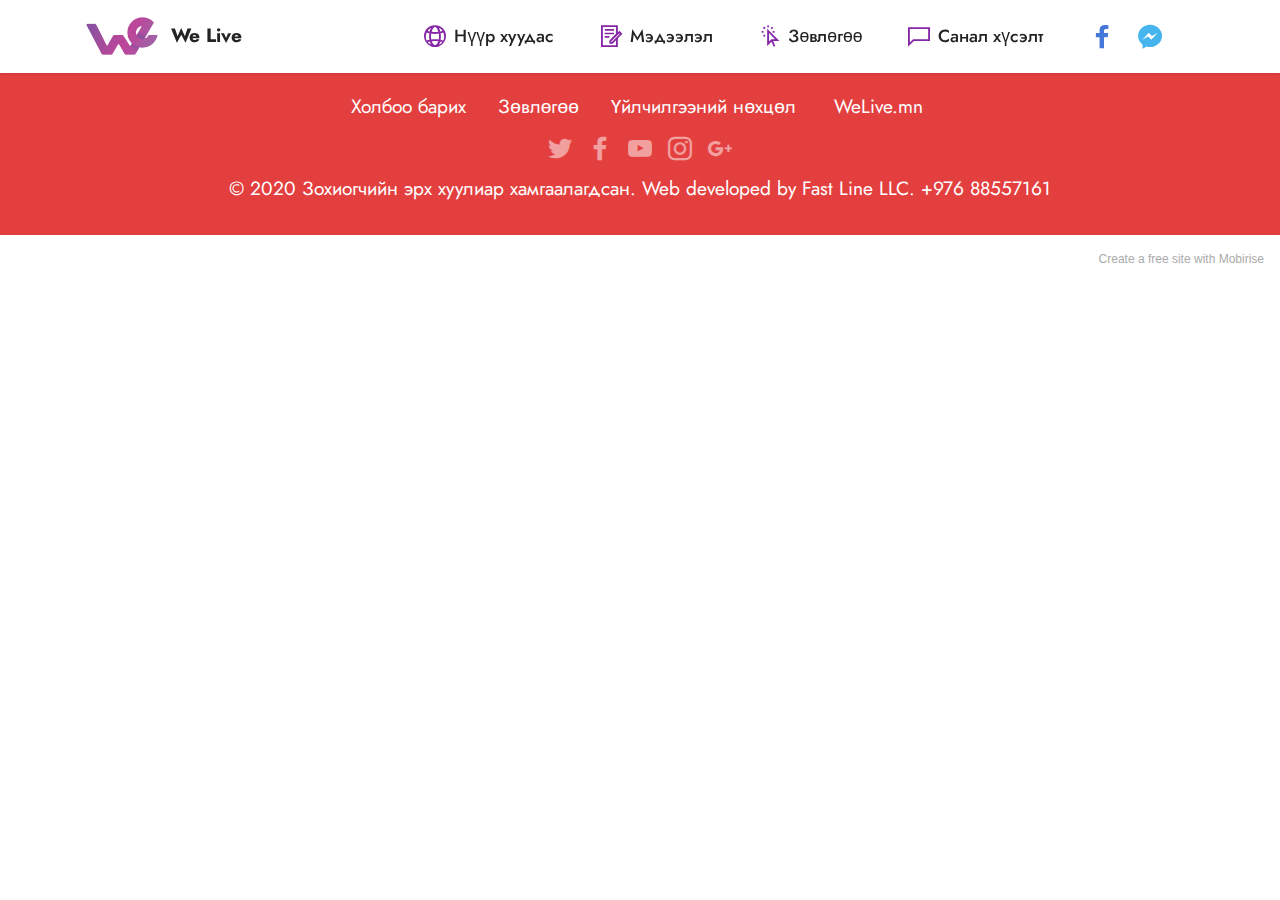
==== page1.html @ 435ddf93 "create github pages" ====
<!DOCTYPE html>
<html  >
<head>
  <!-- Site made with Mobirise Website Builder v5.1.4, https://mobirise.com -->
  <meta charset="UTF-8">
  <meta http-equiv="X-UA-Compatible" content="IE=edge">
  <meta name="generator" content="Mobirise v5.1.4, mobirise.com">
  <meta name="viewport" content="width=device-width, initial-scale=1, minimum-scale=1">
  <link rel="shortcut icon" href="assets/images/2048.logo-2.png" type="image/x-icon">
  <meta name="description" content="">
  
  
  <title>Мэдээ - WeLive.mn</title>
  <link rel="stylesheet" href="assets/web/assets/mobirise-icons2/mobirise2.css">
  <link rel="stylesheet" href="assets/tether/tether.min.css">
  <link rel="stylesheet" href="assets/bootstrap/css/bootstrap.min.css">
  <link rel="stylesheet" href="assets/bootstrap/css/bootstrap-grid.min.css">
  <link rel="stylesheet" href="assets/bootstrap/css/bootstrap-reboot.min.css">
  <link rel="stylesheet" href="assets/dropdown/css/style.css">
  <link rel="stylesheet" href="assets/socicon/css/styles.css">
  <link rel="stylesheet" href="assets/theme/css/style.css">
  <link rel="preload" as="style" href="assets/mobirise/css/mbr-additional.css"><link rel="stylesheet" href="assets/mobirise/css/mbr-additional.css" type="text/css">
  
  
  
  
</head>
<body>
  
  <section class="menu menu2 cid-sbbYH8jnHv" once="menu" id="menu2-5">
    
    <nav class="navbar navbar-dropdown navbar-fixed-top navbar-expand-lg">
        <div class="container">
            <div class="navbar-brand">
                <span class="navbar-logo">
                    <a href="http://welive.mn" target="_blank">
                        <img src="assets/images/2048.logo-2.png" alt="SUNRISE" style="height: 4.5rem;">
                    </a>
                </span>
                <span class="navbar-caption-wrap"><a class="navbar-caption text-black text-primary display-7" href="http://welive.mn">We Live</a></span>
            </div>
            <button class="navbar-toggler" type="button" data-toggle="collapse" data-target="#navbarSupportedContent" aria-controls="navbarNavAltMarkup" aria-expanded="false" aria-label="Toggle navigation">
                <div class="hamburger">
                    <span></span>
                    <span></span>
                    <span></span>
                    <span></span>
                </div>
            </button>
            <div class="collapse navbar-collapse" id="navbarSupportedContent">
                <ul class="navbar-nav nav-dropdown nav-right" data-app-modern-menu="true"><li class="nav-item"><a class="nav-link link text-black text-primary display-4" href="http://welive.mn"><span class="mobi-mbri mobi-mbri-globe-2 mbr-iconfont mbr-iconfont-btn" style="color: rgb(134, 39, 167);"></span>Нүүр хуудас</a></li><li class="nav-item"><a class="nav-link link text-black text-primary display-4" href="http://welive.mn/newsfeed"><span class="mobi-mbri mobi-mbri-contact-form mbr-iconfont mbr-iconfont-btn" style="color: rgb(134, 39, 167);"></span>Мэдээлэл</a></li><li class="nav-item"><a class="nav-link link text-black text-primary display-4" href="http://welive.mn"><span class="mobi-mbri mobi-mbri-cursor-click mbr-iconfont mbr-iconfont-btn" style="color: rgb(134, 39, 167);"></span>Зөвлөгөө</a></li>
                    
                    <li class="nav-item"><a class="nav-link link text-black text-primary display-4" href="http://welive.mn"><span class="mobi-mbri mobi-mbri-chat mbr-iconfont mbr-iconfont-btn" style="color: rgb(134, 39, 167);"></span>Санал хүсэлт</a>
                    </li></ul>
                <div class="icons-menu">
                    <a class="iconfont-wrapper" href="http://facebook.com" target="_blank">
                        <span class="p-2 mbr-iconfont socicon-facebook socicon"></span>
                    </a>
                    <a class="iconfont-wrapper" href="http://messenger.com" target="_blank">
                        <span class="p-2 mbr-iconfont socicon-messenger socicon" style="color: rgb(71, 181, 237); fill: rgb(71, 181, 237);"></span>
                    </a>
                    
                    
                </div>
                
            </div>
        </div>
    </nav>
</section>

<section class="footer3 cid-sbc1uUMkfY" once="footers" id="footer3-6">

    

    

    <div class="container">
        <div class="media-container-row align-center mbr-white">
            <div class="row row-links">
                <ul class="foot-menu">
                    
                    
                    
                    
                    
                <li class="foot-menu-item mbr-fonts-style display-7">Холбоо барих</li><li class="foot-menu-item mbr-fonts-style display-7">Зөвлөгөө</li><li class="foot-menu-item mbr-fonts-style display-7">Үйлчилгээний нөхцөл&nbsp;</li><li class="foot-menu-item mbr-fonts-style display-7">WeLive.mn&nbsp;</li></ul>
            </div>
            <div class="row social-row">
                <div class="social-list align-right pb-2">
                    
                    
                    
                    
                    
                    
                <div class="soc-item">
                        <a href="https://twitter.com/mobirise" target="_blank">
                            <span class="socicon-twitter socicon mbr-iconfont mbr-iconfont-social"></span>
                        </a>
                    </div><div class="soc-item">
                        <a href="https://www.facebook.com/pages/Mobirise/1616226671953247" target="_blank">
                            <span class="socicon-facebook socicon mbr-iconfont mbr-iconfont-social"></span>
                        </a>
                    </div><div class="soc-item">
                        <a href="https://www.youtube.com/c/mobirise" target="_blank">
                            <span class="socicon-youtube socicon mbr-iconfont mbr-iconfont-social"></span>
                        </a>
                    </div><div class="soc-item">
                        <a href="https://instagram.com/mobirise" target="_blank">
                            <span class="socicon-instagram socicon mbr-iconfont mbr-iconfont-social"></span>
                        </a>
                    </div><div class="soc-item">
                        <a href="https://plus.google.com/u/0/+Mobirise" target="_blank">
                            <span class="socicon-googleplus socicon mbr-iconfont mbr-iconfont-social"></span>
                        </a>
                    </div></div>
            </div>
            <div class="row row-copirayt">
                <p class="mbr-text mb-0 mbr-fonts-style mbr-white align-center display-7">
                    © 2020 Зохиогчийн эрх хуулиар хамгаалагдсан. Web developed by Fast Line LLC. +976 88557161</p>
            </div>
        </div>
    </div>
</section><section style="background-color: #fff; font-family: -apple-system, BlinkMacSystemFont, 'Segoe UI', 'Roboto', 'Helvetica Neue', Arial, sans-serif; color:#aaa; font-size:12px; padding: 0; align-items: center; display: flex;"><a href="https://mobirise.site/s" style="flex: 1 1; height: 3rem; padding-left: 1rem;"></a><p style="flex: 0 0 auto; margin:0; padding-right:1rem;">Create a free <a href="https://mobirise.site/y" style="color:#aaa;">site</a> with Mobirise</p></section><script src="assets/web/assets/jquery/jquery.min.js"></script>  <script src="assets/popper/popper.min.js"></script>  <script src="assets/tether/tether.min.js"></script>  <script src="assets/bootstrap/js/bootstrap.min.js"></script>  <script src="assets/smoothscroll/smooth-scroll.js"></script>  <script src="assets/dropdown/js/nav-dropdown.js"></script>  <script src="assets/dropdown/js/navbar-dropdown.js"></script>  <script src="assets/touchswipe/jquery.touch-swipe.min.js"></script>  <script src="assets/theme/js/script.js"></script>  
  
  
</body>
</html>
---- assets/web/assets/mobirise-icons2/mobirise2.css ----
@font-face {
  font-family: 'Moririse2';
  font-display: swap;
  src:  url('mobirise2.eot?f2bix4');
  src:  url('mobirise2.eot?f2bix4#iefix') format('embedded-opentype'),
    url('mobirise2.ttf?f2bix4') format('truetype'),
    url('mobirise2.woff?f2bix4') format('woff'),
    url('mobirise2.svg?f2bix4#mobirise2') format('svg');
  font-weight: normal;
  font-style: normal;
}

[class^="mobi-"], [class*=" mobi-"] {
  /* use !important to prevent issues with browser extensions that change fonts */
  font-family: 'Moririse2' !important;
  speak: none;
  font-style: normal;
  font-weight: normal;
  font-variant: normal;
  text-transform: none;
  line-height: 1;

  /* Better Font Rendering =========== */
  -webkit-font-smoothing: antialiased;
  -moz-osx-font-smoothing: grayscale;
}

.mobi-mbri-add-submenu:before {
  content: "\e900";
}
.mobi-mbri-alert:before {
  content: "\e901";
}
.mobi-mbri-align-center:before {
  content: "\e902";
}
.mobi-mbri-align-justify:before {
  content: "\e903";
}
.mobi-mbri-align-left:before {
  content: "\e904";
}
.mobi-mbri-align-right:before {
  content: "\e905";
}
.mobi-mbri-android:before {
  content: "\e906";
}
.mobi-mbri-apple:before {
  content: "\e907";
}
.mobi-mbri-arrow-down:before {
  content: "\e908";
}
.mobi-mbri-arrow-next:before {
  content: "\e909";
}
.mobi-mbri-arrow-prev:before {
  content: "\e90a";
}
.mobi-mbri-arrow-up:before {
  content: "\e90b";
}
.mobi-mbri-bold:before {
  content: "\e90c";
}
.mobi-mbri-bookmark:before {
  content: "\e90d";
}
.mobi-mbri-bootstrap:before {
  content: "\e90e";
}
.mobi-mbri-briefcase:before {
  content: "\e90f";
}
.mobi-mbri-browse:before {
  content: "\e910";
}
.mobi-mbri-bulleted-list:before {
  content: "\e911";
}
.mobi-mbri-calendar:before {
  content: "\e912";
}
.mobi-mbri-camera:before {
  content: "\e913";
}
.mobi-mbri-cart-add:before {
  content: "\e914";
}
.mobi-mbri-cart-full:before {
  content: "\e915";
}
.mobi-mbri-cash:before {
  content: "\e916";
}
.mobi-mbri-change-style:before {
  content: "\e917";
}
.mobi-mbri-chat:before {
  content: "\e918";
}
.mobi-mbri-clock:before {
  content: "\e919";
}
.mobi-mbri-close:before {
  content: "\e91a";
}
.mobi-mbri-cloud:before {
  content: "\e91b";
}
.mobi-mbri-code:before {
  content: "\e91c";
}
.mobi-mbri-contact-form:before {
  content: "\e91d";
}
.mobi-mbri-credit-card:before {
  content: "\e91e";
}
.mobi-mbri-cursor-click:before {
  content: "\e91f";
}
.mobi-mbri-cust-feedback:before {
  content: "\e920";
}
.mobi-mbri-database:before {
  content: "\e921";
}
.mobi-mbri-delivery:before {
  content: "\e922";
}
.mobi-mbri-desktop:before {
  content: "\e923";
}
.mobi-mbri-devices:before {
  content: "\e924";
}
.mobi-mbri-down:before {
  content: "\e925";
}
.mobi-mbri-download-2:before {
  content: "\e926";
}
.mobi-mbri-download:before {
  content: "\e927";
}
.mobi-mbri-drag-n-drop-2:before {
  content: "\e928";
}
.mobi-mbri-drag-n-drop:before {
  content: "\e929";
}
.mobi-mbri-edit-2:before {
  content: "\e92a";
}
.mobi-mbri-edit:before {
  content: "\e92b";
}
.mobi-mbri-error:before {
  content: "\e92c";
}
.mobi-mbri-extension:before {
  content: "\e92d";
}
.mobi-mbri-features:before {
  content: "\e92e";
}
.mobi-mbri-file:before {
  content: "\e92f";
}
.mobi-mbri-flag:before {
  content: "\e930";
}
.mobi-mbri-folder:before {
  content: "\e931";
}
.mobi-mbri-gift:before {
  content: "\e932";
}
.mobi-mbri-github:before {
  content: "\e933";
}
.mobi-mbri-globe-2:before {
  content: "\e934";
}
.mobi-mbri-globe:before {
  content: "\e935";
}
.mobi-mbri-growing-chart:before {
  content: "\e936";
}
.mobi-mbri-hearth:before {
  content: "\e937";
}
.mobi-mbri-help:before {
  content: "\e938";
}
.mobi-mbri-home:before {
  content: "\e939";
}
.mobi-mbri-hot-cup:before {
  content: "\e93a";
}
.mobi-mbri-idea:before {
  content: "\e93b";
}
.mobi-mbri-image-gallery:before {
  content: "\e93c";
}
.mobi-mbri-image-slider:before {
  content: "\e93d";
}
.mobi-mbri-info:before {
  content: "\e93e";
}
.mobi-mbri-italic:before {
  content: "\e93f";
}
.mobi-mbri-key:before {
  content: "\e940";
}
.mobi-mbri-laptop:before {
  content: "\e941";
}
.mobi-mbri-layers:before {
  content: "\e942";
}
.mobi-mbri-left-right:before {
  content: "\e943";
}
.mobi-mbri-left:before {
  content: "\e944";
}
.mobi-mbri-letter:before {
  content: "\e945";
}
.mobi-mbri-like:before {
  content: "\e946";
}
.mobi-mbri-link:before {
  content: "\e947";
}
.mobi-mbri-lock:before {
  content: "\e948";
}
.mobi-mbri-login:before {
  content: "\e949";
}
.mobi-mbri-logout:before {
  content: "\e94a";
}
.mobi-mbri-magic-stick:before {
  content: "\e94b";
}
.mobi-mbri-map-pin:before {
  content: "\e94c";
}
.mobi-mbri-menu:before {
  content: "\e94d";
}
.mobi-mbri-mobile-2:before {
  content: "\e94e";
}
.mobi-mbri-mobile-horizontal:before {
  content: "\e94f";
}
.mobi-mbri-mobile:before {
  content: "\e950";
}
.mobi-mbri-mobirise:before {
  content: "\e951";
}
.mobi-mbri-more-horizontal:before {
  content: "\e952";
}
.mobi-mbri-more-vertical:before {
  content: "\e953";
}
.mobi-mbri-music:before {
  content: "\e954";
}
.mobi-mbri-new-file:before {
  content: "\e955";
}
.mobi-mbri-numbered-list:before {
  content: "\e956";
}
.mobi-mbri-opened-folder:before {
  content: "\e957";
}
.mobi-mbri-pages:before {
  content: "\e958";
}
.mobi-mbri-paper-plane:before {
  content: "\e959";
}
.mobi-mbri-paperclip:before {
  content: "\e95a";
}
.mobi-mbri-phone:before {
  content: "\e95b";
}
.mobi-mbri-photo:before {
  content: "\e95c";
}
.mobi-mbri-photos:before {
  content: "\e95d";
}
.mobi-mbri-pin:before {
  content: "\e95e";
}
.mobi-mbri-play:before {
  content: "\e95f";
}
.mobi-mbri-plus:before {
  content: "\e960";
}
.mobi-mbri-preview:before {
  content: "\e961";
}
.mobi-mbri-print:before {
  content: "\e962";
}
.mobi-mbri-protect:before {
  content: "\e963";
}
.mobi-mbri-question:before {
  content: "\e964";
}
.mobi-mbri-quote-left:before {
  content: "\e965";
}
.mobi-mbri-quote-right:before {
  content: "\e966";
}
.mobi-mbri-redo:before {
  content: "\e967";
}
.mobi-mbri-refresh:before {
  content: "\e968";
}
.mobi-mbri-responsive-2:before {
  content: "\e969";
}
.mobi-mbri-responsive:before {
  content: "\e96a";
}
.mobi-mbri-right:before {
  content: "\e96b";
}
.mobi-mbri-rocket:before {
  content: "\e96c";
}
.mobi-mbri-sad-face:before {
  content: "\e96d";
}
.mobi-mbri-sale:before {
  content: "\e96e";
}
.mobi-mbri-save:before {
  content: "\e96f";
}
.mobi-mbri-search:before {
  content: "\e970";
}
.mobi-mbri-setting-2:before {
  content: "\e971";
}
.mobi-mbri-setting-3:before {
  content: "\e972";
}
.mobi-mbri-setting:before {
  content: "\e973";
}
.mobi-mbri-share:before {
  content: "\e974";
}
.mobi-mbri-shopping-bag:before {
  content: "\e975";
}
.mobi-mbri-shopping-basket:before {
  content: "\e976";
}
.mobi-mbri-shopping-cart:before {
  content: "\e977";
}
.mobi-mbri-sites:before {
  content: "\e978";
}
.mobi-mbri-smile-face:before {
  content: "\e979";
}
.mobi-mbri-speed:before {
  content: "\e97a";
}
.mobi-mbri-star:before {
  content: "\e97b";
}
.mobi-mbri-success:before {
  content: "\e97c";
}
.mobi-mbri-sun:before {
  content: "\e97d";
}
.mobi-mbri-sun2:before {
  content: "\e97e";
}
.mobi-mbri-tablet-vertical:before {
  content: "\e97f";
}
.mobi-mbri-tablet:before {
  content: "\e980";
}
.mobi-mbri-target:before {
  content: "\e981";
}
.mobi-mbri-timer:before {
  content: "\e982";
}
.mobi-mbri-to-ftp:before {
  content: "\e983";
}
.mobi-mbri-to-local-drive:before {
  content: "\e984";
}
.mobi-mbri-touch-swipe:before {
  content: "\e985";
}
.mobi-mbri-touch:before {
  content: "\e986";
}
.mobi-mbri-trash:before {
  content: "\e987";
}
.mobi-mbri-underline:before {
  content: "\e988";
}
.mobi-mbri-undo:before {
  content: "\e989";
}
.mobi-mbri-unlink:before {
  content: "\e98a";
}
.mobi-mbri-unlock:before {
  content: "\e98b";
}
.mobi-mbri-up-down:before {
  content: "\e98c";
}
.mobi-mbri-up:before {
  content: "\e98d";
}
.mobi-mbri-update:before {
  content: "\e98e";
}
.mobi-mbri-upload-2:before {
  content: "\e98f";
}
.mobi-mbri-upload:before {
  content: "\e990";
}
.mobi-mbri-user-2:before {
  content: "\e991";
}
.mobi-mbri-user:before {
  content: "\e992";
}
.mobi-mbri-users:before {
  content: "\e993";
}
.mobi-mbri-video-play:before {
  content: "\e994";
}
.mobi-mbri-video:before {
  content: "\e995";
}
.mobi-mbri-watch:before {
  content: "\e996";
}
.mobi-mbri-website-theme-2:before {
  content: "\e997";
}
.mobi-mbri-website-theme:before {
  content: "\e998";
}
.mobi-mbri-wifi:before {
  content: "\e999";
}
.mobi-mbri-windows:before {
  content: "\e99a";
}
.mobi-mbri-zoom-in:before {
  content: "\e99b";
}
.mobi-mbri-zoom-out:before {
  content: "\e99c";
}
---- assets/dropdown/css/style.css ----
.navbar-dropdown {
  left: 0;
  padding: 0;
  position: absolute;
  right: 0;
  top: 0;
  transition: all 0.45s ease;
  z-index: 1030;
  background: #282828; }
  .navbar-dropdown .navbar-logo {
    margin-right: 0.8rem;
    transition: margin 0.3s ease-in-out;
    vertical-align: middle; }
    .navbar-dropdown .navbar-logo img {
      height: 3.125rem;
      transition: all 0.3s ease-in-out; }
    .navbar-dropdown .navbar-logo.mbr-iconfont {
      font-size: 3.125rem;
      line-height: 3.125rem; }
  .navbar-dropdown .navbar-caption {
    font-weight: 700;
    white-space: normal;
    vertical-align: -4px;
    line-height: 3.125rem !important; }
    .navbar-dropdown .navbar-caption, .navbar-dropdown .navbar-caption:hover {
      color: inherit;
      text-decoration: none; }
  .navbar-dropdown .mbr-iconfont + .navbar-caption {
    vertical-align: -1px; }
  .navbar-dropdown.navbar-fixed-top {
    position: fixed; }
  .navbar-dropdown .navbar-brand span {
    vertical-align: -4px; }
  .navbar-dropdown.bg-color.transparent {
    background: none; }
  .navbar-dropdown.navbar-short .navbar-brand {
    padding: 0.625rem 0; }
    .navbar-dropdown.navbar-short .navbar-brand span {
      vertical-align: -1px; }
  .navbar-dropdown.navbar-short .navbar-caption {
    line-height: 2.375rem !important;
    vertical-align: -2px; }
  .navbar-dropdown.navbar-short .navbar-logo {
    margin-right: 0.5rem; }
    .navbar-dropdown.navbar-short .navbar-logo img {
      height: 2.375rem; }
    .navbar-dropdown.navbar-short .navbar-logo.mbr-iconfont {
      font-size: 2.375rem;
      line-height: 2.375rem; }
  .navbar-dropdown.navbar-short .mbr-table-cell {
    height: 3.625rem; }
  .navbar-dropdown .navbar-close {
    left: 0.6875rem;
    position: fixed;
    top: 0.75rem;
    z-index: 1000; }
  .navbar-dropdown .hamburger-icon {
    content: "";
    display: inline-block;
    vertical-align: middle;
    width: 16px;
    -webkit-box-shadow: 0 -6px 0 1px #282828,0 0 0 1px #282828,0 6px 0 1px #282828;
    -moz-box-shadow: 0 -6px 0 1px #282828,0 0 0 1px #282828,0 6px 0 1px #282828;
    box-shadow: 0 -6px 0 1px #282828,0 0 0 1px #282828,0 6px 0 1px #282828; }

.dropdown-menu .dropdown-toggle[data-toggle="dropdown-submenu"]::after {
  border-bottom: 0.35em solid transparent;
  border-left: 0.35em solid;
  border-right: 0;
  border-top: 0.35em solid transparent;
  margin-left: 0.3rem; }

.dropdown-menu .dropdown-item:focus {
  outline: 0; }

.nav-dropdown {
  font-size: 0.75rem;
  font-weight: 500;
  height: auto !important; }
  .nav-dropdown .nav-btn {
    padding-left: 1rem; }
  .nav-dropdown .link {
    margin: .667em 1.667em;
    font-weight: 500;
    padding: 0;
    transition: color .2s ease-in-out; }
    .nav-dropdown .link.dropdown-toggle {
      margin-right: 2.583em; }
      .nav-dropdown .link.dropdown-toggle::after {
        margin-left: .25rem;
        border-top: 0.35em solid;
        border-right: 0.35em solid transparent;
        border-left: 0.35em solid transparent;
        border-bottom: 0; }
      .nav-dropdown .link.dropdown-toggle[aria-expanded="true"] {
        margin: 0;
        padding: 0.667em 3.263em  0.667em 1.667em; }
  .nav-dropdown .link::after,
  .nav-dropdown .dropdown-item::after {
    color: inherit; }
  .nav-dropdown .btn {
    font-size: 0.75rem;
    font-weight: 700;
    letter-spacing: 0;
    margin-bottom: 0;
    padding-left: 1.25rem;
    padding-right: 1.25rem; }
  .nav-dropdown .dropdown-menu {
    border-radius: 0;
    border: 0;
    left: 0;
    margin: 0;
    padding-bottom: 1.25rem;
    padding-top: 1.25rem;
    position: relative; }
  .nav-dropdown .dropdown-submenu {
    margin-left: 0.125rem;
    top: 0; }
  .nav-dropdown .dropdown-item {
    font-weight: 500;
    line-height: 2;
    padding: 0.3846em 4.615em 0.3846em 1.5385em;
    position: relative;
    transition: color .2s ease-in-out, background-color .2s ease-in-out; }
    .nav-dropdown .dropdown-item::after {
      margin-top: -0.3077em;
      position: absolute;
      right: 1.1538em;
      top: 50%; }
    .nav-dropdown .dropdown-item:focus, .nav-dropdown .dropdown-item:hover {
      background: none; }

@media (max-width: 767px) {
  .nav-dropdown.navbar-toggleable-sm {
    bottom: 0;
    display: none;
    left: 0;
    overflow-x: hidden;
    position: fixed;
    top: 0;
    transform: translateX(-100%);
    -ms-transform: translateX(-100%);
    -webkit-transform: translateX(-100%);
    width: 18.75rem;
    z-index: 999; } }
.nav-dropdown.navbar-toggleable-xl {
  bottom: 0;
  display: none;
  left: 0;
  overflow-x: hidden;
  position: fixed;
  top: 0;
  transform: translateX(-100%);
  -ms-transform: translateX(-100%);
  -webkit-transform: translateX(-100%);
  width: 18.75rem;
  z-index: 999; }

.nav-dropdown-sm {
  display: block !important;
  overflow-x: hidden;
  overflow: auto;
  padding-top: 3.875rem; }
  .nav-dropdown-sm::after {
    content: "";
    display: block;
    height: 3rem;
    width: 100%; }
  .nav-dropdown-sm.collapse.in ~ .navbar-close {
    display: block !important; }
  .nav-dropdown-sm.collapsing, .nav-dropdown-sm.collapse.in {
    transform: translateX(0);
    -ms-transform: translateX(0);
    -webkit-transform: translateX(0);
    transition: all 0.25s ease-out;
    -webkit-transition: all 0.25s ease-out;
    background: #282828; }
  .nav-dropdown-sm.collapsing[aria-expanded="false"] {
    transform: translateX(-100%);
    -ms-transform: translateX(-100%);
    -webkit-transform: translateX(-100%); }
  .nav-dropdown-sm .nav-item {
    display: block;
    margin-left: 0 !important;
    padding-left: 0; }
  .nav-dropdown-sm .link,
  .nav-dropdown-sm .dropdown-item {
    border-top: 1px dotted rgba(255, 255, 255, 0.1);
    font-size: 0.8125rem;
    line-height: 1.6;
    margin: 0 !important;
    padding: 0.875rem 2.4rem 0.875rem 1.5625rem !important;
    position: relative;
    white-space: normal; }
    .nav-dropdown-sm .link:focus, .nav-dropdown-sm .link:hover,
    .nav-dropdown-sm .dropdown-item:focus,
    .nav-dropdown-sm .dropdown-item:hover {
      background: rgba(0, 0, 0, 0.2) !important;
      color: #c0a375; }
  .nav-dropdown-sm .nav-btn {
    position: relative;
    padding: 1.5625rem 1.5625rem 0 1.5625rem; }
    .nav-dropdown-sm .nav-btn::before {
      border-top: 1px dotted rgba(255, 255, 255, 0.1);
      content: "";
      left: 0;
      position: absolute;
      top: 0;
      width: 100%; }
    .nav-dropdown-sm .nav-btn + .nav-btn {
      padding-top: 0.625rem; }
      .nav-dropdown-sm .nav-btn + .nav-btn::before {
        display: none; }
  .nav-dropdown-sm .btn {
    padding: 0.625rem 0; }
  .nav-dropdown-sm .dropdown-toggle[data-toggle="dropdown-submenu"]::after {
    margin-left: .25rem;
    border-top: 0.35em solid;
    border-right: 0.35em solid transparent;
    border-left: 0.35em solid transparent;
    border-bottom: 0; }
  .nav-dropdown-sm .dropdown-toggle[data-toggle="dropdown-submenu"][aria-expanded="true"]::after {
    border-top: 0;
    border-right: 0.35em solid transparent;
    border-left: 0.35em solid transparent;
    border-bottom: 0.35em solid; }
  .nav-dropdown-sm .dropdown-menu {
    margin: 0;
    padding: 0;
    position: relative;
    top: 0;
    left: 0;
    width: 100%;
    border: 0;
    float: none;
    border-radius: 0;
    background: none; }
  .nav-dropdown-sm .dropdown-submenu {
    left: 100%;
    margin-left: 0.125rem;
    margin-top: -1.25rem;
    top: 0; }

.navbar-toggleable-sm .nav-dropdown .dropdown-menu {
  position: absolute; }

.navbar-toggleable-sm .nav-dropdown .dropdown-submenu {
  left: 100%;
  margin-left: 0.125rem;
  margin-top: -1.25rem;
  top: 0; }

.navbar-toggleable-sm.opened .nav-dropdown .dropdown-menu {
  position: relative; }

.navbar-toggleable-sm.opened .nav-dropdown .dropdown-submenu {
  left: 0;
  margin-left: 00rem;
  margin-top: 0rem;
  top: 0; }

.is-builder .nav-dropdown.collapsing {
  transition: none !important; }

/*# sourceMappingURL=style.css.map */
---- assets/socicon/css/styles.css ----
@charset "UTF-8";

@font-face {
  font-family: 'Socicon';
  src:  url('../fonts/socicon.eot');
  src:  url('../fonts/socicon.eot?#iefix') format('embedded-opentype'),
    url('../fonts/socicon.woff2') format('woff2'),
    url('../fonts/socicon.ttf') format('truetype'),
    url('../fonts/socicon.woff') format('woff'),
    url('../fonts/socicon.svg#socicon') format('svg');
  font-weight: normal;
  font-style: normal;
}

[data-icon]:before {
  font-family: "socicon" !important;
  content: attr(data-icon);
  font-style: normal !important;
  font-weight: normal !important;
  font-variant: normal !important;
  text-transform: none !important;
  speak: none;
  line-height: 1;
  -webkit-font-smoothing: antialiased;
  -moz-osx-font-smoothing: grayscale;
}

[class^="socicon-"], [class*=" socicon-"] {
  /* use !important to prevent issues with browser extensions that change fonts */
  font-family: 'Socicon' !important;
  speak: none;
  font-style: normal;
  font-weight: normal;
  font-variant: normal;
  text-transform: none;
  line-height: 1;

  /* Better Font Rendering =========== */
  -webkit-font-smoothing: antialiased;
  -moz-osx-font-smoothing: grayscale;
}

.socicon-eitaa:before {
  content: "\e97c";
}
.socicon-soroush:before {
  content: "\e97d";
}
.socicon-bale:before {
  content: "\e97e";
}
.socicon-zazzle:before {
  content: "\e97b";
}
.socicon-society6:before {
  content: "\e97a";
}
.socicon-redbubble:before {
  content: "\e979";
}
.socicon-avvo:before {
  content: "\e978";
}
.socicon-stitcher:before {
  content: "\e977";
}
.socicon-googlehangouts:before {
  content: "\e974";
}
.socicon-dlive:before {
  content: "\e975";
}
.socicon-vsco:before {
  content: "\e976";
}
.socicon-flipboard:before {
  content: "\e973";
}
.socicon-ubuntu:before {
  content: "\e958";
}
.socicon-artstation:before {
  content: "\e959";
}
.socicon-invision:before {
  content: "\e95a";
}
.socicon-torial:before {
  content: "\e95b";
}
.socicon-collectorz:before {
  content: "\e95c";
}
.socicon-seenthis:before {
  content: "\e95d";
}
.socicon-googleplaymusic:before {
  content: "\e95e";
}
.socicon-debian:before {
  content: "\e95f";
}
.socicon-filmfreeway:before {
  content: "\e960";
}
.socicon-gnome:before {
  content: "\e961";
}
.socicon-itchio:before {
  content: "\e962";
}
.socicon-jamendo:before {
  content: "\e963";
}
.socicon-mix:before {
  content: "\e964";
}
.socicon-sharepoint:before {
  content: "\e965";
}
.socicon-tinder:before {
  content: "\e966";
}
.socicon-windguru:before {
  content: "\e967";
}
.socicon-cdbaby:before {
  content: "\e968";
}
.socicon-elementaryos:before {
  content: "\e969";
}
.socicon-stage32:before {
  content: "\e96a";
}
.socicon-tiktok:before {
  content: "\e96b";
}
.socicon-gitter:before {
  content: "\e96c";
}
.socicon-letterboxd:before {
  content: "\e96d";
}
.socicon-threema:before {
  content: "\e96e";
}
.socicon-splice:before {
  content: "\e96f";
}
.socicon-metapop:before {
  content: "\e970";
}
.socicon-naver:before {
  content: "\e971";
}
.socicon-remote:before {
  content: "\e972";
}
.socicon-internet:before {
  content: "\e957";
}
.socicon-moddb:before {
  content: "\e94b";
}
.socicon-indiedb:before {
  content: "\e94c";
}
.socicon-traxsource:before {
  content: "\e94d";
}
.socicon-gamefor:before {
  content: "\e94e";
}
.socicon-pixiv:before {
  content: "\e94f";
}
.socicon-myanimelist:before {
  content: "\e950";
}
.socicon-blackberry:before {
  content: "\e951";
}
.socicon-wickr:before {
  content: "\e952";
}
.socicon-spip:before {
  content: "\e953";
}
.socicon-napster:before {
  content: "\e954";
}
.socicon-beatport:before {
  content: "\e955";
}
.socicon-hackerone:before {
  content: "\e956";
}
.socicon-hackernews:before {
  content: "\e946";
}
.socicon-smashwords:before {
  content: "\e947";
}
.socicon-kobo:before {
  content: "\e948";
}
.socicon-bookbub:before {
  content: "\e949";
}
.socicon-mailru:before {
  content: "\e94a";
}
.socicon-gitlab:before {
  content: "\e945";
}
.socicon-instructables:before {
  content: "\e944";
}
.socicon-portfolio:before {
  content: "\e943";
}
.socicon-codered:before {
  content: "\e940";
}
.socicon-origin:before {
  content: "\e941";
}
.socicon-nextdoor:before {
  content: "\e942";
}
.socicon-udemy:before {
  content: "\e93f";
}
.socicon-livemaster:before {
  content: "\e93e";
}
.socicon-crunchbase:before {
  content: "\e93b";
}
.socicon-homefy:before {
  content: "\e93c";
}
.socicon-calendly:before {
  content: "\e93d";
}
.socicon-realtor:before {
  content: "\e90f";
}
.socicon-tidal:before {
  content: "\e910";
}
.socicon-qobuz:before {
  content: "\e911";
}
.socicon-natgeo:before {
  content: "\e912";
}
.socicon-mastodon:before {
  content: "\e913";
}
.socicon-unsplash:before {
  content: "\e914";
}
.socicon-homeadvisor:before {
  content: "\e915";
}
.socicon-angieslist:before {
  content: "\e916";
}
.socicon-codepen:before {
  content: "\e917";
}
.socicon-slack:before {
  content: "\e918";
}
.socicon-openaigym:before {
  content: "\e919";
}
.socicon-logmein:before {
  content: "\e91a";
}
.socicon-fiverr:before {
  content: "\e91b";
}
.socicon-gotomeeting:before {
  content: "\e91c";
}
.socicon-aliexpress:before {
  content: "\e91d";
}
.socicon-guru:before {
  content: "\e91e";
}
.socicon-appstore:before {
  content: "\e91f";
}
.socicon-homes:before {
  content: "\e920";
}
.socicon-zoom:before {
  content: "\e921";
}
.socicon-alibaba:before {
  content: "\e922";
}
.socicon-craigslist:before {
  content: "\e923";
}
.socicon-wix:before {
  content: "\e924";
}
.socicon-redfin:before {
  content: "\e925";
}
.socicon-googlecalendar:before {
  content: "\e926";
}
.socicon-shopify:before {
  content: "\e927";
}
.socicon-freelancer:before {
  content: "\e928";
}
.socicon-seedrs:before {
  content: "\e929";
}
.socicon-bing:before {
  content: "\e92a";
}
.socicon-doodle:before {
  content: "\e92b";
}
.socicon-bonanza:before {
  content: "\e92c";
}
.socicon-squarespace:before {
  content: "\e92d";
}
.socicon-toptal:before {
  content: "\e92e";
}
.socicon-gust:before {
  content: "\e92f";
}
.socicon-ask:before {
  content: "\e930";
}
.socicon-trulia:before {
  content: "\e931";
}
.socicon-loomly:before {
  content: "\e932";
}
.socicon-ghost:before {
  content: "\e933";
}
.socicon-upwork:before {
  content: "\e934";
}
.socicon-fundable:before {
  content: "\e935";
}
.socicon-booking:before {
  content: "\e936";
}
.socicon-googlemaps:before {
  content: "\e937";
}
.socicon-zillow:before {
  content: "\e938";
}
.socicon-niconico:before {
  content: "\e939";
}
.socicon-toneden:before {
  content: "\e93a";
}
.socicon-augment:before {
  content: "\e908";
}
.socicon-bitbucket:before {
  content: "\e909";
}
.socicon-fyuse:before {
  content: "\e90a";
}
.socicon-yt-gaming:before {
  content: "\e90b";
}
.socicon-sketchfab:before {
  content: "\e90c";
}
.socicon-mobcrush:before {
  content: "\e90d";
}
.socicon-microsoft:before {
  content: "\e90e";
}
.socicon-pandora:before {
  content: "\e907";
}
.socicon-messenger:before {
  content: "\e906";
}
.socicon-gamewisp:before {
  content: "\e905";
}
.socicon-bloglovin:before {
  content: "\e904";
}
.socicon-tunein:before {
  content: "\e903";
}
.socicon-gamejolt:before {
  content: "\e901";
}
.socicon-trello:before {
  content: "\e902";
}
.socicon-spreadshirt:before {
  content: "\e900";
}
.socicon-500px:before {
  content: "\e000";
}
.socicon-8tracks:before {
  content: "\e001";
}
.socicon-airbnb:before {
  content: "\e002";
}
.socicon-alliance:before {
  content: "\e003";
}
.socicon-amazon:before {
  content: "\e004";
}
.socicon-amplement:before {
  content: "\e005";
}
.socicon-android:before {
  content: "\e006";
}
.socicon-angellist:before {
  content: "\e007";
}
.socicon-apple:before {
  content: "\e008";
}
.socicon-appnet:before {
  content: "\e009";
}
.socicon-baidu:before {
  content: "\e00a";
}
.socicon-bandcamp:before {
  content: "\e00b";
}
.socicon-battlenet:before {
  content: "\e00c";
}
.socicon-mixer:before {
  content: "\e00d";
}
.socicon-bebee:before {
  content: "\e00e";
}
.socicon-bebo:before {
  content: "\e00f";
}
.socicon-behance:before {
  content: "\e010";
}
.socicon-blizzard:before {
  content: "\e011";
}
.socicon-blogger:before {
  content: "\e012";
}
.socicon-buffer:before {
  content: "\e013";
}
.socicon-chrome:before {
  content: "\e014";
}
.socicon-coderwall:before {
  content: "\e015";
}
.socicon-curse:before {
  content: "\e016";
}
.socicon-dailymotion:before {
  content: "\e017";
}
.socicon-deezer:before {
  content: "\e018";
}
.socicon-delicious:before {
  content: "\e019";
}
.socicon-deviantart:before {
  content: "\e01a";
}
.socicon-diablo:before {
  content: "\e01b";
}
.socicon-digg:before {
  content: "\e01c";
}
.socicon-discord:before {
  content: "\e01d";
}
.socicon-disqus:before {
  content: "\e01e";
}
.socicon-douban:before {
  content: "\e01f";
}
.socicon-draugiem:before {
  content: "\e020";
}
.socicon-dribbble:before {
  content: "\e021";
}
.socicon-drupal:before {
  content: "\e022";
}
.socicon-ebay:before {
  content: "\e023";
}
.socicon-ello:before {
  content: "\e024";
}
.socicon-endomodo:before {
  content: "\e025";
}
.socicon-envato:before {
  content: "\e026";
}
.socicon-etsy:before {
  content: "\e027";
}
.socicon-facebook:before {
  content: "\e028";
}
.socicon-feedburner:before {
  content: "\e029";
}
.socicon-filmweb:before {
  content: "\e02a";
}
.socicon-firefox:before {
  content: "\e02b";
}
.socicon-flattr:before {
  content: "\e02c";
}
.socicon-flickr:before {
  content: "\e02d";
}
.socicon-formulr:before {
  content: "\e02e";
}
.socicon-forrst:before {
  content: "\e02f";
}
.socicon-foursquare:before {
  content: "\e030";
}
.socicon-friendfeed:before {
  content: "\e031";
}
.socicon-github:before {
  content: "\e032";
}
.socicon-goodreads:before {
  content: "\e033";
}
.socicon-google:before {
  content: "\e034";
}
.socicon-googlescholar:before {
  content: "\e035";
}
.socicon-googlegroups:before {
  content: "\e036";
}
.socicon-googlephotos:before {
  content: "\e037";
}
.socicon-googleplus:before {
  content: "\e038";
}
.socicon-grooveshark:before {
  content: "\e039";
}
.socicon-hackerrank:before {
  content: "\e03a";
}
.socicon-hearthstone:before {
  content: "\e03b";
}
.socicon-hellocoton:before {
  content: "\e03c";
}
.socicon-heroes:before {
  content: "\e03d";
}
.socicon-smashcast:before {
  content: "\e03e";
}
.socicon-horde:before {
  content: "\e03f";
}
.socicon-houzz:before {
  content: "\e040";
}
.socicon-icq:before {
  content: "\e041";
}
.socicon-identica:before {
  content: "\e042";
}
.socicon-imdb:before {
  content: "\e043";
}
.socicon-instagram:before {
  content: "\e044";
}
.socicon-issuu:before {
  content: "\e045";
}
.socicon-istock:before {
  content: "\e046";
}
.socicon-itunes:before {
  content: "\e047";
}
.socicon-keybase:before {
  content: "\e048";
}
.socicon-lanyrd:before {
  content: "\e049";
}
.socicon-lastfm:before {
  content: "\e04a";
}
.socicon-line:before {
  content: "\e04b";
}
.socicon-linkedin:before {
  content: "\e04c";
}
.socicon-livejournal:before {
  content: "\e04d";
}
.socicon-lyft:before {
  content: "\e04e";
}
.socicon-macos:before {
  content: "\e04f";
}
.socicon-mail:before {
  content: "\e050";
}
.socicon-medium:before {
  content: "\e051";
}
.socicon-meetup:before {
  content: "\e052";
}
.socicon-mixcloud:before {
  content: "\e053";
}
.socicon-modelmayhem:before {
  content: "\e054";
}
.socicon-mumble:before {
  content: "\e055";
}
.socicon-myspace:before {
  content: "\e056";
}
.socicon-newsvine:before {
  content: "\e057";
}
.socicon-nintendo:before {
  content: "\e058";
}
.socicon-npm:before {
  content: "\e059";
}
.socicon-odnoklassniki:before {
  content: "\e05a";
}
.socicon-openid:before {
  content: "\e05b";
}
.socicon-opera:before {
  content: "\e05c";
}
.socicon-outlook:before {
  content: "\e05d";
}
.socicon-overwatch:before {
  content: "\e05e";
}
.socicon-patreon:before {
  content: "\e05f";
}
.socicon-paypal:before {
  content: "\e060";
}
.socicon-periscope:before {
  content: "\e061";
}
.socicon-persona:before {
  content: "\e062";
}
.socicon-pinterest:before {
  content: "\e063";
}
.socicon-play:before {
  content: "\e064";
}
.socicon-player:before {
  content: "\e065";
}
.socicon-playstation:before {
  content: "\e066";
}
.socicon-pocket:before {
  content: "\e067";
}
.socicon-qq:before {
  content: "\e068";
}
.socicon-quora:before {
  content: "\e069";
}
.socicon-raidcall:before {
  content: "\e06a";
}
.socicon-ravelry:before {
  content: "\e06b";
}
.socicon-reddit:before {
  content: "\e06c";
}
.socicon-renren:before {
  content: "\e06d";
}
.socicon-researchgate:before {
  content: "\e06e";
}
.socicon-residentadvisor:before {
  content: "\e06f";
}
.socicon-reverbnation:before {
  content: "\e070";
}
.socicon-rss:before {
  content: "\e071";
}
.socicon-sharethis:before {
  content: "\e072";
}
.socicon-skype:before {
  content: "\e073";
}
.socicon-slideshare:before {
  content: "\e074";
}
.socicon-smugmug:before {
  content: "\e075";
}
.socicon-snapchat:before {
  content: "\e076";
}
.socicon-songkick:before {
  content: "\e077";
}
.socicon-soundcloud:before {
  content: "\e078";
}
.socicon-spotify:before {
  content: "\e079";
}
.socicon-stackexchange:before {
  content: "\e07a";
}
.socicon-stackoverflow:before {
  content: "\e07b";
}
.socicon-starcraft:before {
  content: "\e07c";
}
.socicon-stayfriends:before {
  content: "\e07d";
}
.socicon-steam:before {
  content: "\e07e";
}
.socicon-storehouse:before {
  content: "\e07f";
}
.socicon-strava:before {
  content: "\e080";
}
.socicon-streamjar:before {
  content: "\e081";
}
.socicon-stumbleupon:before {
  content: "\e082";
}
.socicon-swarm:before {
  content: "\e083";
}
.socicon-teamspeak:before {
  content: "\e084";
}
.socicon-teamviewer:before {
  content: "\e085";
}
.socicon-technorati:before {
  content: "\e086";
}
.socicon-telegram:before {
  content: "\e087";
}
.socicon-tripadvisor:before {
  content: "\e088";
}
.socicon-tripit:before {
  content: "\e089";
}
.socicon-triplej:before {
  content: "\e08a";
}
.socicon-tumblr:before {
  content: "\e08b";
}
.socicon-twitch:before {
  content: "\e08c";
}
.socicon-twitter:before {
  content: "\e08d";
}
.socicon-uber:before {
  content: "\e08e";
}
.socicon-ventrilo:before {
  content: "\e08f";
}
.socicon-viadeo:before {
  content: "\e090";
}
.socicon-viber:before {
  content: "\e091";
}
.socicon-viewbug:before {
  content: "\e092";
}
.socicon-vimeo:before {
  content: "\e093";
}
.socicon-vine:before {
  content: "\e094";
}
.socicon-vkontakte:before {
  content: "\e095";
}
.socicon-warcraft:before {
  content: "\e096";
}
.socicon-wechat:before {
  content: "\e097";
}
.socicon-weibo:before {
  content: "\e098";
}
.socicon-whatsapp:before {
  content: "\e099";
}
.socicon-wikipedia:before {
  content: "\e09a";
}
.socicon-windows:before {
  content: "\e09b";
}
.socicon-wordpress:before {
  content: "\e09c";
}
.socicon-wykop:before {
  content: "\e09d";
}
.socicon-xbox:before {
  content: "\e09e";
}
.socicon-xing:before {
  content: "\e09f";
}
.socicon-yahoo:before {
  content: "\e0a0";
}
.socicon-yammer:before {
  content: "\e0a1";
}
.socicon-yandex:before {
  content: "\e0a2";
}
.socicon-yelp:before {
  content: "\e0a3";
}
.socicon-younow:before {
  content: "\e0a4";
}
.socicon-youtube:before {
  content: "\e0a5";
}
.socicon-zapier:before {
  content: "\e0a6";
}
.socicon-zerply:before {
  content: "\e0a7";
}
.socicon-zomato:before {
  content: "\e0a8";
}
.socicon-zynga:before {
  content: "\e0a9";
}
---- assets/theme/css/style.css ----
section {
  background-color: #ffffff;
}

body {
  font-style: normal;
  line-height: 1.5;
  font-weight: 400;
  color: #232323;
  position: relative;
}

section,
.container,
.container-fluid {
  position: relative;
  word-wrap: break-word;
}

a.mbr-iconfont:hover {
  text-decoration: none;
}

.article .lead p,
.article .lead ul,
.article .lead ol,
.article .lead pre,
.article .lead blockquote {
  margin-bottom: 0;
}

a {
  font-style: normal;
  font-weight: 400;
  cursor: pointer;
}

a, a:hover {
  text-decoration: none;
}

.mbr-section-title {
  font-style: normal;
  line-height: 1.3;
}

.mbr-section-subtitle {
  line-height: 1.3;
}

.mbr-text {
  font-style: normal;
  line-height: 1.7;
}

h1,
h2,
h3,
h4,
h5,
h6,
.display-1,
.display-2,
.display-4,
.display-5,
.display-7,
span,
p,
a {
  line-height: 1;
  word-break: break-word;
  word-wrap: break-word;
  font-weight: 400;
}

b,
strong {
  font-weight: bold;
}

input:-webkit-autofill, input:-webkit-autofill:hover, input:-webkit-autofill:focus, input:-webkit-autofill:active {
  transition-delay: 9999s;
  transition-property: background-color, color;
}

textarea[type="hidden"] {
  display: none;
}

section {
  background-position: 50% 50%;
  background-repeat: no-repeat;
  background-size: cover;
}

section .mbr-background-video,
section .mbr-background-video-preview {
  position: absolute;
  bottom: 0;
  left: 0;
  right: 0;
  top: 0;
}

.hidden {
  visibility: hidden;
}

.mbr-z-index20 {
  z-index: 20;
}

/*! Base colors */
.mbr-white {
  color: #ffffff;
}

.mbr-black {
  color: #111111;
}

.mbr-bg-white {
  background-color: #ffffff;
}

.mbr-bg-black {
  background-color: #000000;
}

/*! Text-aligns */
.align-left {
  text-align: left;
}

.align-center {
  text-align: center;
}

.align-right {
  text-align: right;
}

/*! Font-weight  */
.mbr-light {
  font-weight: 300;
}

.mbr-regular {
  font-weight: 400;
}

.mbr-semibold {
  font-weight: 500;
}

.mbr-bold {
  font-weight: 700;
}

/*! Media  */
.media-content {
  flex-basis: 100%;
}

.media-container-row {
  display: flex;
  flex-direction: row;
  flex-wrap: wrap;
  justify-content: center;
  align-content: center;
  align-items: start;
}

.media-container-row .media-size-item {
  width: 400px;
}

.media-container-column {
  display: flex;
  flex-direction: column;
  flex-wrap: wrap;
  justify-content: center;
  align-content: center;
  align-items: stretch;
}

.media-container-column > * {
  width: 100%;
}

@media (min-width: 992px) {
  .media-container-row {
    flex-wrap: nowrap;
  }
}

figure {
  margin-bottom: 0;
  overflow: hidden;
}

figure[mbr-media-size] {
  transition: width 0.1s;
}

img,
iframe {
  display: block;
  width: 100%;
}

.card {
  background-color: transparent;
  border: none;
}

.card-box {
  width: 100%;
}

.card-img {
  text-align: center;
  flex-shrink: 0;
  -webkit-flex-shrink: 0;
}

.media {
  max-width: 100%;
  margin: 0 auto;
}

.mbr-figure {
  align-self: center;
}

.media-container > div {
  max-width: 100%;
}

.mbr-figure img,
.card-img img {
  width: 100%;
}

@media (max-width: 991px) {
  .media-size-item {
    width: auto !important;
  }
  .media {
    width: auto;
  }
  .mbr-figure {
    width: 100% !important;
  }
}

/*! Buttons */
.mbr-section-btn {
  margin-left: -0.6rem;
  margin-right: -0.6rem;
  font-size: 0;
}

.btn {
  font-weight: 600;
  border-width: 1px;
  font-style: normal;
  margin: 0.6rem 0.6rem;
  white-space: normal;
  transition: all 0.2s ease-in-out;
  display: inline-flex;
  align-items: center;
  justify-content: center;
  word-break: break-word;
}

.btn-sm {
  font-weight: 600;
  letter-spacing: 0px;
  transition: all 0.3s ease-in-out;
}

.btn-md {
  font-weight: 600;
  letter-spacing: 0px;
  transition: all 0.3s ease-in-out;
}

.btn-lg {
  font-weight: 600;
  letter-spacing: 0px;
  transition: all 0.3s ease-in-out;
}

.btn-form {
  margin: 0;
}

.btn-form:hover {
  cursor: pointer;
}

nav .mbr-section-btn {
  margin-left: 0rem;
  margin-right: 0rem;
}

/*! Btn icon margin */
.btn .mbr-iconfont,
.btn.btn-sm .mbr-iconfont {
  order: 1;
  cursor: pointer;
  margin-left: 0.5rem;
  vertical-align: sub;
}

.btn.btn-md .mbr-iconfont,
.btn.btn-md .mbr-iconfont {
  margin-left: 0.8rem;
}

.mbr-regular {
  font-weight: 400;
}

.mbr-semibold {
  font-weight: 500;
}

.mbr-bold {
  font-weight: 700;
}

[type="submit"] {
  -webkit-appearance: none;
}

/*! Full-screen */
.mbr-fullscreen .mbr-overlay {
  min-height: 100vh;
}

.mbr-fullscreen {
  display: flex;
  display: -moz-flex;
  display: -ms-flex;
  display: -o-flex;
  align-items: center;
  min-height: 100vh;
  padding-top: 3rem;
  padding-bottom: 3rem;
}

/*! Map */
.map {
  height: 25rem;
  position: relative;
}

.map iframe {
  width: 100%;
  height: 100%;
}

/*! Scroll to top arrow */
.mbr-arrow-up {
  bottom: 25px;
  right: 90px;
  position: fixed;
  text-align: right;
  z-index: 5000;
  color: #ffffff;
  font-size: 32px;
}

.mbr-arrow-up a {
  background: rgba(0, 0, 0, 0.2);
  border-radius: 50%;
  color: #fff;
  display: inline-block;
  height: 60px;
  width: 60px;
  outline-style: none !important;
  position: relative;
  text-decoration: none;
  transition: all 0.3s ease-in-out;
  cursor: pointer;
  text-align: center;
}

.mbr-arrow-up a:hover {
  background-color: rgba(0, 0, 0, 0.4);
}

.mbr-arrow-up a i {
  line-height: 60px;
}

.mbr-arrow-up-icon {
  display: block;
  color: #fff;
}

.mbr-arrow-up-icon::before {
  content: "\203a";
  display: inline-block;
  font-family: serif;
  font-size: 32px;
  line-height: 1;
  font-style: normal;
  position: relative;
  top: 6px;
  left: -4px;
  -webkit-transform: rotate(-90deg);
          transform: rotate(-90deg);
}

/*! Arrow Down */
.mbr-arrow {
  position: absolute;
  bottom: 45px;
  left: 50%;
  width: 60px;
  height: 60px;
  cursor: pointer;
  background-color: rgba(80, 80, 80, 0.5);
  border-radius: 50%;
  -webkit-transform: translateX(-50%);
          transform: translateX(-50%);
}

@media (max-width: 767px) {
  .mbr-arrow {
    display: none;
  }
}

.mbr-arrow > a {
  display: inline-block;
  text-decoration: none;
  outline-style: none;
  -webkit-animation: arrowdown 1.7s ease-in-out infinite;
          animation: arrowdown 1.7s ease-in-out infinite;
  color: #ffffff;
}

.mbr-arrow > a > i {
  position: absolute;
  top: -2px;
  left: 15px;
  font-size: 2rem;
}

#scrollToTop a i::before {
  content: "";
  position: absolute;
  display: block;
  border-bottom: 3px solid #fff;
  border-left: 3px solid #fff;
  width: 40%;
  height: 40%;
  left: 50%;
  top: 50%;
  -webkit-transform: rotate(135deg);
  transform: translateY(-30%) translateX(-50%) rotate(135deg);
}

@keyframes arrowdown {
  0% {
    -webkit-transform: translateY(0px);
            transform: translateY(0px);
  }
  50% {
    -webkit-transform: translateY(-5px);
            transform: translateY(-5px);
  }
  100% {
    -webkit-transform: translateY(0px);
            transform: translateY(0px);
  }
}

@-webkit-keyframes arrowdown {
  0% {
    -webkit-transform: translateY(0px);
            transform: translateY(0px);
  }
  50% {
    -webkit-transform: translateY(-5px);
            transform: translateY(-5px);
  }
  100% {
    -webkit-transform: translateY(0px);
            transform: translateY(0px);
  }
}

@media (max-width: 500px) {
  .mbr-arrow-up {
    left: 50%;
    right: auto;
  }
}

/*Gradients animation*/
@keyframes gradient-animation {
  from {
    background-position: 0% 100%;
    -webkit-animation-timing-function: ease-in-out;
            animation-timing-function: ease-in-out;
  }
  to {
    background-position: 100% 0%;
    -webkit-animation-timing-function: ease-in-out;
            animation-timing-function: ease-in-out;
  }
}

@-webkit-keyframes gradient-animation {
  from {
    background-position: 0% 100%;
    -webkit-animation-timing-function: ease-in-out;
            animation-timing-function: ease-in-out;
  }
  to {
    background-position: 100% 0%;
    -webkit-animation-timing-function: ease-in-out;
            animation-timing-function: ease-in-out;
  }
}

.bg-gradient {
  background-size: 200% 200%;
  animation: gradient-animation 5s infinite alternate;
  -webkit-animation: gradient-animation 5s infinite alternate;
}

.menu .navbar-brand {
  display: -webkit-flex;
}

.menu .navbar-brand span {
  display: flex;
  display: -webkit-flex;
}

.menu .navbar-brand .navbar-caption-wrap {
  display: -webkit-flex;
}

.menu .navbar-brand .navbar-logo img {
  display: -webkit-flex;
}

@media (min-width: 768px) and (max-width: 991px) {
  .menu .navbar-toggleable-sm .navbar-nav {
    display: -ms-flexbox;
  }
}

@media (max-width: 991px) {
  .menu .navbar-collapse {
    max-height: 93.5vh;
  }
  .menu .navbar-collapse.show {
    overflow: auto;
  }
}

@media (min-width: 992px) {
  .menu .navbar-nav.nav-dropdown {
    display: -webkit-flex;
  }
  .menu .navbar-toggleable-sm .navbar-collapse {
    display: -webkit-flex !important;
  }
  .menu .collapsed .navbar-collapse {
    max-height: 93.5vh;
  }
  .menu .collapsed .navbar-collapse.show {
    overflow: auto;
  }
}

@media (max-width: 767px) {
  .menu .navbar-collapse {
    max-height: 80vh;
  }
}

.nav-link .mbr-iconfont {
  margin-right: .5rem;
}

.navbar {
  display: -webkit-flex;
  -webkit-flex-wrap: wrap;
  -webkit-align-items: center;
  -webkit-justify-content: space-between;
}

.navbar-collapse {
  -webkit-flex-basis: 100%;
  -webkit-flex-grow: 1;
  -webkit-align-items: center;
}

.nav-dropdown .link {
  padding: 0.667em 1.667em !important;
  margin: 0 !important;
}

.nav {
  display: -webkit-flex;
  -webkit-flex-wrap: wrap;
}

.row {
  display: -webkit-flex;
  -webkit-flex-wrap: wrap;
}

.justify-content-center {
  -webkit-justify-content: center;
}

.form-inline {
  display: -webkit-flex;
}

.card-wrapper {
  -webkit-flex: 1;
}

.carousel-control {
  z-index: 10;
  display: -webkit-flex;
}

.carousel-controls {
  display: -webkit-flex;
}

.media {
  display: -webkit-flex;
}

.form-group:focus {
  outline: none;
}

.jq-selectbox__select {
  padding: 7px 0;
  position: relative;
}

.jq-selectbox__dropdown {
  overflow: hidden;
  border-radius: 10px;
  position: absolute;
  top: 100%;
  left: 0 !important;
  width: 100% !important;
}

.jq-selectbox__trigger-arrow {
  right: 0;
  -webkit-transform: translateY(-50%);
          transform: translateY(-50%);
}

.jq-selectbox li {
  padding: 1.07em 0.5em;
}

input[type="range"] {
  padding-left: 0 !important;
  padding-right: 0 !important;
}

.modal-dialog,
.modal-content {
  height: 100%;
}

.modal-dialog .carousel-inner {
  height: calc(100vh - 1.75rem);
}

@media (max-width: 575px) {
  .modal-dialog .carousel-inner {
    height: calc(100vh - 1rem);
  }
}

.carousel-item {
  text-align: center;
}

.carousel-item img {
  margin: auto;
}

.navbar-toggler {
  align-self: flex-start;
  padding: 0.25rem 0.75rem;
  font-size: 1.25rem;
  line-height: 1;
  background: transparent;
  border: 1px solid transparent;
  border-radius: 0.25rem;
}

.navbar-toggler:focus,
.navbar-toggler:hover {
  text-decoration: none;
}

.navbar-toggler-icon {
  display: inline-block;
  width: 1.5em;
  height: 1.5em;
  vertical-align: middle;
  content: "";
  background: no-repeat center center;
  background-size: 100% 100%;
}

.navbar-toggler-left {
  position: absolute;
  left: 1rem;
}

.navbar-toggler-right {
  position: absolute;
  right: 1rem;
}

.card-img {
  width: auto;
}

.menu .navbar.collapsed:not(.beta-menu) {
  flex-direction: column;
}

.carousel-item.active,
.carousel-item-next,
.carousel-item-prev {
  display: flex;
}

.note-air-layout .dropup .dropdown-menu,
.note-air-layout .navbar-fixed-bottom .dropdown .dropdown-menu {
  bottom: initial !important;
}

html,
body {
  height: auto;
  min-height: 100vh;
}

.dropup .dropdown-toggle::after {
  display: none;
}

.form-asterisk {
  font-family: initial;
  position: absolute;
  top: -2px;
  font-weight: normal;
}

.form-control-label {
  position: relative;
  cursor: pointer;
  margin-bottom: 0.357em;
  padding: 0;
}

.alert {
  color: #ffffff;
  border-radius: 0;
  border: 0;
  font-size: 1.1rem;
  line-height: 1.5;
  margin-bottom: 1.875rem;
  padding: 1.25rem;
  position: relative;
  text-align: center;
}

.alert.alert-form::after {
  background-color: inherit;
  bottom: -7px;
  content: "";
  display: block;
  height: 14px;
  left: 50%;
  margin-left: -7px;
  position: absolute;
  -webkit-transform: rotate(45deg);
          transform: rotate(45deg);
  width: 14px;
}

.form-control {
  background-color: #ffffff;
  background-clip: border-box;
  color: #232323;
  line-height: 1rem !important;
  height: auto;
  padding: 0.6rem 1.2rem;
  transition: border-color 0.25s ease 0s;
  border: 1px solid transparent !important;
  border-radius: 4px;
  box-shadow: rgba(0, 0, 0, 0.07) 0px 1px 1px 0px, rgba(0, 0, 0, 0.07) 0px 1px 3px 0px, rgba(0, 0, 0, 0.03) 0px 0px 0px 1px;
}

.form-active .form-control:invalid {
  border-color: red;
}

form .row {
  margin-left: -0.6rem;
  margin-right: -0.6rem;
}

form .row [class*="col"] {
  padding-left: 0.6rem;
  padding-right: 0.6rem;
}

form .mbr-section-btn {
  margin: 0;
  padding-left: 0.6rem;
  padding-right: 0.6rem;
}

form .btn {
  display: flex;
  padding: 0.6rem 1.2rem;
  margin: 0;
}

form .form-check-input {
  margin-top: .5;
}

textarea.form-control {
  line-height: 1.5rem !important;
}

.form-group {
  margin-bottom: 1.2rem;
}

.form-control,
form .btn {
  min-height: 48px;
}

.form-control:focus {
  box-shadow: none;
}

:focus {
  outline: none;
}

.mbr-overlay {
  background-color: #000;
  bottom: 0;
  left: 0;
  opacity: 0.5;
  position: absolute;
  right: 0;
  top: 0;
  z-index: 0;
  pointer-events: none;
}

blockquote {
  font-style: italic;
  padding: 3rem;
  font-size: 1.09rem;
  position: relative;
  border-left: 3px solid;
}

ul,
ol,
pre,
blockquote {
  margin-bottom: 2.3125rem;
}

.mt-4 {
  margin-top: 2rem !important;
}

.mb-4 {
  margin-bottom: 2rem !important;
}

@media (min-width: 992px) {
  .container {
    padding-left: 16px;
    padding-right: 16px;
  }
  .row {
    margin-left: -16px;
    margin-right: -16px;
  }
  .row > [class*="col"] {
    padding-left: 16px;
    padding-right: 16px;
  }
}

@media (min-width: 768px) {
  .container-fluid {
    padding-left: 32px;
    padding-right: 32px;
  }
}

@media (min-width: 768px) and (max-width: 991px) {
  .mbr-container {
    padding-left: 32px;
    padding-right: 32px;
  }
}

@media (max-width: 767px) {
  .mbr-container {
    padding-left: 16px;
    padding-right: 16px;
  }
}

.card-wrapper,
.item-wrapper {
  overflow: hidden;
}

.app-video-wrapper > img {
  opacity: 1;
}
.engine {
	position: absolute;
	text-indent: -2400px;
	text-align: center;
	padding: 0;
	top: 0;
	left: -2400px;
}
---- assets/mobirise/css/mbr-additional.css ----
@import url(https://fonts.googleapis.com/css?family=Jost:100,200,300,400,500,600,700,800,900,100i,200i,300i,400i,500i,600i,700i,800i,900i&display=swap);





body {
  font-family: Jost;
}
.display-1 {
  font-family: 'Jost', sans-serif;
  font-size: 4.6rem;
  line-height: 1.1;
}
.display-1 > .mbr-iconfont {
  font-size: 5.75rem;
}
.display-2 {
  font-family: 'Jost', sans-serif;
  font-size: 3rem;
  line-height: 1.1;
}
.display-2 > .mbr-iconfont {
  font-size: 3.75rem;
}
.display-4 {
  font-family: 'Jost', sans-serif;
  font-size: 1.1rem;
  line-height: 1.5;
}
.display-4 > .mbr-iconfont {
  font-size: 1.375rem;
}
.display-5 {
  font-family: 'Jost', sans-serif;
  font-size: 2rem;
  line-height: 1.5;
}
.display-5 > .mbr-iconfont {
  font-size: 2.5rem;
}
.display-7 {
  font-family: 'Jost', sans-serif;
  font-size: 1.2rem;
  line-height: 1.5;
}
.display-7 > .mbr-iconfont {
  font-size: 1.5rem;
}
/* ---- Fluid typography for mobile devices ---- */
/* 1.4 - font scale ratio ( bootstrap == 1.42857 ) */
/* 100vw - current viewport width */
/* (48 - 20)  48 == 48rem == 768px, 20 == 20rem == 320px(minimal supported viewport) */
/* 0.65 - min scale variable, may vary */
@media (max-width: 992px) {
  .display-1 {
    font-size: 3.68rem;
  }
}
@media (max-width: 768px) {
  .display-1 {
    font-size: 3.22rem;
    font-size: calc( 2.26rem + (4.6 - 2.26) * ((100vw - 20rem) / (48 - 20)));
    line-height: calc( 1.1 * (2.26rem + (4.6 - 2.26) * ((100vw - 20rem) / (48 - 20))));
  }
  .display-2 {
    font-size: 2.4rem;
    font-size: calc( 1.7rem + (3 - 1.7) * ((100vw - 20rem) / (48 - 20)));
    line-height: calc( 1.3 * (1.7rem + (3 - 1.7) * ((100vw - 20rem) / (48 - 20))));
  }
  .display-4 {
    font-size: 0.88rem;
    font-size: calc( 1.0350000000000001rem + (1.1 - 1.0350000000000001) * ((100vw - 20rem) / (48 - 20)));
    line-height: calc( 1.4 * (1.0350000000000001rem + (1.1 - 1.0350000000000001) * ((100vw - 20rem) / (48 - 20))));
  }
  .display-5 {
    font-size: 1.6rem;
    font-size: calc( 1.35rem + (2 - 1.35) * ((100vw - 20rem) / (48 - 20)));
    line-height: calc( 1.4 * (1.35rem + (2 - 1.35) * ((100vw - 20rem) / (48 - 20))));
  }
  .display-7 {
    font-size: 0.96rem;
    font-size: calc( 1.07rem + (1.2 - 1.07) * ((100vw - 20rem) / (48 - 20)));
    line-height: calc( 1.4 * (1.07rem + (1.2 - 1.07) * ((100vw - 20rem) / (48 - 20))));
  }
}
/* Buttons */
.btn {
  padding: 0.6rem 1.2rem;
  border-radius: 4px;
}
.btn-sm {
  padding: 0.6rem 1.2rem;
  border-radius: 4px;
}
.btn-md {
  padding: 0.6rem 1.2rem;
  border-radius: 4px;
}
.btn-lg {
  padding: 1rem 2.6rem;
  border-radius: 4px;
}
.bg-primary {
  background-color: #6592e6 !important;
}
.bg-success {
  background-color: #40b0bf !important;
}
.bg-info {
  background-color: #47b5ed !important;
}
.bg-warning {
  background-color: #ffe161 !important;
}
.bg-danger {
  background-color: #ff9966 !important;
}
.btn-primary,
.btn-primary:active {
  background-color: #6592e6 !important;
  border-color: #6592e6 !important;
  color: #ffffff !important;
  box-shadow: 0 2px 2px 0 rgba(0, 0, 0, 0.2);
}
.btn-primary:hover,
.btn-primary:focus,
.btn-primary.focus,
.btn-primary.active {
  color: #ffffff !important;
  background-color: #2260d2 !important;
  border-color: #2260d2 !important;
  box-shadow: 0 2px 5px 0 rgba(0, 0, 0, 0.2);
}
.btn-primary.disabled,
.btn-primary:disabled {
  color: #ffffff !important;
  background-color: #2260d2 !important;
  border-color: #2260d2 !important;
}
.btn-secondary,
.btn-secondary:active {
  background-color: #ff6666 !important;
  border-color: #ff6666 !important;
  color: #ffffff !important;
  box-shadow: 0 2px 2px 0 rgba(0, 0, 0, 0.2);
}
.btn-secondary:hover,
.btn-secondary:focus,
.btn-secondary.focus,
.btn-secondary.active {
  color: #ffffff !important;
  background-color: #ff0f0f !important;
  border-color: #ff0f0f !important;
  box-shadow: 0 2px 5px 0 rgba(0, 0, 0, 0.2);
}
.btn-secondary.disabled,
.btn-secondary:disabled {
  color: #ffffff !important;
  background-color: #ff0f0f !important;
  border-color: #ff0f0f !important;
}
.btn-info,
.btn-info:active {
  background-color: #47b5ed !important;
  border-color: #47b5ed !important;
  color: #ffffff !important;
  box-shadow: 0 2px 2px 0 rgba(0, 0, 0, 0.2);
}
.btn-info:hover,
.btn-info:focus,
.btn-info.focus,
.btn-info.active {
  color: #ffffff !important;
  background-color: #148cca !important;
  border-color: #148cca !important;
  box-shadow: 0 2px 5px 0 rgba(0, 0, 0, 0.2);
}
.btn-info.disabled,
.btn-info:disabled {
  color: #ffffff !important;
  background-color: #148cca !important;
  border-color: #148cca !important;
}
.btn-success,
.btn-success:active {
  background-color: #40b0bf !important;
  border-color: #40b0bf !important;
  color: #ffffff !important;
  box-shadow: 0 2px 2px 0 rgba(0, 0, 0, 0.2);
}
.btn-success:hover,
.btn-success:focus,
.btn-success.focus,
.btn-success.active {
  color: #ffffff !important;
  background-color: #2a747e !important;
  border-color: #2a747e !important;
  box-shadow: 0 2px 5px 0 rgba(0, 0, 0, 0.2);
}
.btn-success.disabled,
.btn-success:disabled {
  color: #ffffff !important;
  background-color: #2a747e !important;
  border-color: #2a747e !important;
}
.btn-warning,
.btn-warning:active {
  background-color: #ffe161 !important;
  border-color: #ffe161 !important;
  color: #614f00 !important;
  box-shadow: 0 2px 2px 0 rgba(0, 0, 0, 0.2);
}
.btn-warning:hover,
.btn-warning:focus,
.btn-warning.focus,
.btn-warning.active {
  color: #0a0800 !important;
  background-color: #ffd10a !important;
  border-color: #ffd10a !important;
  box-shadow: 0 2px 5px 0 rgba(0, 0, 0, 0.2);
}
.btn-warning.disabled,
.btn-warning:disabled {
  color: #614f00 !important;
  background-color: #ffd10a !important;
  border-color: #ffd10a !important;
}
.btn-danger,
.btn-danger:active {
  background-color: #ff9966 !important;
  border-color: #ff9966 !important;
  color: #ffffff !important;
  box-shadow: 0 2px 2px 0 rgba(0, 0, 0, 0.2);
}
.btn-danger:hover,
.btn-danger:focus,
.btn-danger.focus,
.btn-danger.active {
  color: #ffffff !important;
  background-color: #ff5f0f !important;
  border-color: #ff5f0f !important;
  box-shadow: 0 2px 5px 0 rgba(0, 0, 0, 0.2);
}
.btn-danger.disabled,
.btn-danger:disabled {
  color: #ffffff !important;
  background-color: #ff5f0f !important;
  border-color: #ff5f0f !important;
}
.btn-white,
.btn-white:active {
  background-color: #fafafa !important;
  border-color: #fafafa !important;
  color: #7a7a7a !important;
  box-shadow: 0 2px 2px 0 rgba(0, 0, 0, 0.2);
}
.btn-white:hover,
.btn-white:focus,
.btn-white.focus,
.btn-white.active {
  color: #4f4f4f !important;
  background-color: #cfcfcf !important;
  border-color: #cfcfcf !important;
  box-shadow: 0 2px 5px 0 rgba(0, 0, 0, 0.2);
}
.btn-white.disabled,
.btn-white:disabled {
  color: #7a7a7a !important;
  background-color: #cfcfcf !important;
  border-color: #cfcfcf !important;
}
.btn-black,
.btn-black:active {
  background-color: #232323 !important;
  border-color: #232323 !important;
  color: #ffffff !important;
  box-shadow: 0 2px 2px 0 rgba(0, 0, 0, 0.2);
}
.btn-black:hover,
.btn-black:focus,
.btn-black.focus,
.btn-black.active {
  color: #ffffff !important;
  background-color: #000000 !important;
  border-color: #000000 !important;
  box-shadow: 0 2px 5px 0 rgba(0, 0, 0, 0.2);
}
.btn-black.disabled,
.btn-black:disabled {
  color: #ffffff !important;
  background-color: #000000 !important;
  border-color: #000000 !important;
}
.btn-primary-outline,
.btn-primary-outline:active {
  background-color: transparent !important;
  border-color: transparent;
  color: #6592e6;
}
.btn-primary-outline:hover,
.btn-primary-outline:focus,
.btn-primary-outline.focus,
.btn-primary-outline.active {
  color: #2260d2 !important;
  background-color: transparent!important;
  border-color: transparent!important;
  box-shadow: none!important;
}
.btn-primary-outline.disabled,
.btn-primary-outline:disabled {
  color: #ffffff !important;
  background-color: #6592e6 !important;
  border-color: #6592e6 !important;
}
.btn-secondary-outline,
.btn-secondary-outline:active {
  background-color: transparent !important;
  border-color: transparent;
  color: #ff6666;
}
.btn-secondary-outline:hover,
.btn-secondary-outline:focus,
.btn-secondary-outline.focus,
.btn-secondary-outline.active {
  color: #ff0f0f !important;
  background-color: transparent!important;
  border-color: transparent!important;
  box-shadow: none!important;
}
.btn-secondary-outline.disabled,
.btn-secondary-outline:disabled {
  color: #ffffff !important;
  background-color: #ff6666 !important;
  border-color: #ff6666 !important;
}
.btn-info-outline,
.btn-info-outline:active {
  background-color: transparent !important;
  border-color: transparent;
  color: #47b5ed;
}
.btn-info-outline:hover,
.btn-info-outline:focus,
.btn-info-outline.focus,
.btn-info-outline.active {
  color: #148cca !important;
  background-color: transparent!important;
  border-color: transparent!important;
  box-shadow: none!important;
}
.btn-info-outline.disabled,
.btn-info-outline:disabled {
  color: #ffffff !important;
  background-color: #47b5ed !important;
  border-color: #47b5ed !important;
}
.btn-success-outline,
.btn-success-outline:active {
  background-color: transparent !important;
  border-color: transparent;
  color: #40b0bf;
}
.btn-success-outline:hover,
.btn-success-outline:focus,
.btn-success-outline.focus,
.btn-success-outline.active {
  color: #2a747e !important;
  background-color: transparent!important;
  border-color: transparent!important;
  box-shadow: none!important;
}
.btn-success-outline.disabled,
.btn-success-outline:disabled {
  color: #ffffff !important;
  background-color: #40b0bf !important;
  border-color: #40b0bf !important;
}
.btn-warning-outline,
.btn-warning-outline:active {
  background-color: transparent !important;
  border-color: transparent;
  color: #ffe161;
}
.btn-warning-outline:hover,
.btn-warning-outline:focus,
.btn-warning-outline.focus,
.btn-warning-outline.active {
  color: #ffd10a !important;
  background-color: transparent!important;
  border-color: transparent!important;
  box-shadow: none!important;
}
.btn-warning-outline.disabled,
.btn-warning-outline:disabled {
  color: #614f00 !important;
  background-color: #ffe161 !important;
  border-color: #ffe161 !important;
}
.btn-danger-outline,
.btn-danger-outline:active {
  background-color: transparent !important;
  border-color: transparent;
  color: #ff9966;
}
.btn-danger-outline:hover,
.btn-danger-outline:focus,
.btn-danger-outline.focus,
.btn-danger-outline.active {
  color: #ff5f0f !important;
  background-color: transparent!important;
  border-color: transparent!important;
  box-shadow: none!important;
}
.btn-danger-outline.disabled,
.btn-danger-outline:disabled {
  color: #ffffff !important;
  background-color: #ff9966 !important;
  border-color: #ff9966 !important;
}
.btn-black-outline,
.btn-black-outline:active {
  background-color: transparent !important;
  border-color: transparent;
  color: #232323;
}
.btn-black-outline:hover,
.btn-black-outline:focus,
.btn-black-outline.focus,
.btn-black-outline.active {
  color: #000000 !important;
  background-color: transparent!important;
  border-color: transparent!important;
  box-shadow: none!important;
}
.btn-black-outline.disabled,
.btn-black-outline:disabled {
  color: #ffffff !important;
  background-color: #232323 !important;
  border-color: #232323 !important;
}
.btn-white-outline,
.btn-white-outline:active {
  background-color: transparent !important;
  border-color: transparent;
  color: #fafafa;
}
.btn-white-outline:hover,
.btn-white-outline:focus,
.btn-white-outline.focus,
.btn-white-outline.active {
  color: #cfcfcf !important;
  background-color: transparent!important;
  border-color: transparent!important;
  box-shadow: none!important;
}
.btn-white-outline.disabled,
.btn-white-outline:disabled {
  color: #7a7a7a !important;
  background-color: #fafafa !important;
  border-color: #fafafa !important;
}
.text-primary {
  color: #6592e6 !important;
}
.text-secondary {
  color: #ff6666 !important;
}
.text-success {
  color: #40b0bf !important;
}
.text-info {
  color: #47b5ed !important;
}
.text-warning {
  color: #ffe161 !important;
}
.text-danger {
  color: #ff9966 !important;
}
.text-white {
  color: #fafafa !important;
}
.text-black {
  color: #232323 !important;
}
a.text-primary:hover,
a.text-primary:focus,
a.text-primary.active {
  color: #205ac5 !important;
}
a.text-secondary:hover,
a.text-secondary:focus,
a.text-secondary.active {
  color: #ff0000 !important;
}
a.text-success:hover,
a.text-success:focus,
a.text-success.active {
  color: #266a73 !important;
}
a.text-info:hover,
a.text-info:focus,
a.text-info.active {
  color: #1283bc !important;
}
a.text-warning:hover,
a.text-warning:focus,
a.text-warning.active {
  color: #facb00 !important;
}
a.text-danger:hover,
a.text-danger:focus,
a.text-danger.active {
  color: #ff5500 !important;
}
a.text-white:hover,
a.text-white:focus,
a.text-white.active {
  color: #c7c7c7 !important;
}
a.text-black:hover,
a.text-black:focus,
a.text-black.active {
  color: #000000 !important;
}
a[class*="text-"]:not(.nav-link):not(.dropdown-item):not([role]) {
  position: relative;
  background-image: transparent;
  background-size: 10000px 2px;
  background-repeat: no-repeat;
  background-position: 0px 1.2em;
  background-position: -10000px 1.2em;
}
a[class*="text-"]:not(.nav-link):not(.dropdown-item):not([role]):hover {
  transition: background-position 2s ease-in-out;
  background-image: linear-gradient(currentColor 50%, currentColor 50%);
  background-position: 0px 1.2em;
}
.nav-tabs .nav-link.active {
  color: #6592e6;
}
.nav-tabs .nav-link:not(.active) {
  color: #232323;
}
.alert-success {
  background-color: #70c770;
}
.alert-info {
  background-color: #47b5ed;
}
.alert-warning {
  background-color: #ffe161;
}
.alert-danger {
  background-color: #ff9966;
}
.mbr-gallery-filter li.active .btn {
  background-color: #6592e6;
  border-color: #6592e6;
  color: #ffffff;
}
.mbr-gallery-filter li.active .btn:focus {
  box-shadow: none;
}
a,
a:hover {
  color: #6592e6;
}
.mbr-plan-header.bg-primary .mbr-plan-subtitle,
.mbr-plan-header.bg-primary .mbr-plan-price-desc {
  color: #ffffff;
}
.mbr-plan-header.bg-success .mbr-plan-subtitle,
.mbr-plan-header.bg-success .mbr-plan-price-desc {
  color: #a0d8df;
}
.mbr-plan-header.bg-info .mbr-plan-subtitle,
.mbr-plan-header.bg-info .mbr-plan-price-desc {
  color: #ffffff;
}
.mbr-plan-header.bg-warning .mbr-plan-subtitle,
.mbr-plan-header.bg-warning .mbr-plan-price-desc {
  color: #ffffff;
}
.mbr-plan-header.bg-danger .mbr-plan-subtitle,
.mbr-plan-header.bg-danger .mbr-plan-price-desc {
  color: #ffffff;
}
/* Scroll to top button*/
.scrollToTop_wraper {
  display: none;
}
.form-control {
  font-family: 'Jost', sans-serif;
  font-size: 1.1rem;
  line-height: 1.5;
  font-weight: 400;
}
.form-control > .mbr-iconfont {
  font-size: 1.375rem;
}
.form-control:hover,
.form-control:focus {
  box-shadow: rgba(0, 0, 0, 0.07) 0px 1px 1px 0px, rgba(0, 0, 0, 0.07) 0px 1px 3px 0px, rgba(0, 0, 0, 0.03) 0px 0px 0px 1px;
  border-color: #6592e6 !important;
}
.form-control:-webkit-input-placeholder {
  font-family: 'Jost', sans-serif;
  font-size: 1.1rem;
  line-height: 1.5;
  font-weight: 400;
}
.form-control:-webkit-input-placeholder > .mbr-iconfont {
  font-size: 1.375rem;
}
blockquote {
  border-color: #6592e6;
}
/* Forms */
.jq-selectbox li:hover,
.jq-selectbox li.selected {
  background-color: #6592e6;
  color: #ffffff;
}
.jq-number__spin {
  transition: 0.25s ease;
}
.jq-number__spin:hover {
  border-color: #6592e6;
}
.jq-selectbox .jq-selectbox__trigger-arrow,
.jq-number__spin.minus:after,
.jq-number__spin.plus:after {
  transition: 0.4s;
  border-top-color: #353535;
  border-bottom-color: #353535;
}
.jq-selectbox:hover .jq-selectbox__trigger-arrow,
.jq-number__spin.minus:hover:after,
.jq-number__spin.plus:hover:after {
  border-top-color: #6592e6;
  border-bottom-color: #6592e6;
}
.xdsoft_datetimepicker .xdsoft_calendar td.xdsoft_default,
.xdsoft_datetimepicker .xdsoft_calendar td.xdsoft_current,
.xdsoft_datetimepicker .xdsoft_timepicker .xdsoft_time_box > div > div.xdsoft_current {
  color: #ffffff !important;
  background-color: #6592e6 !important;
  box-shadow: none !important;
}
.xdsoft_datetimepicker .xdsoft_calendar td:hover,
.xdsoft_datetimepicker .xdsoft_timepicker .xdsoft_time_box > div > div:hover {
  color: #000000 !important;
  background: #ff6666 !important;
  box-shadow: none !important;
}
.lazy-bg {
  background-image: none !important;
}
.lazy-placeholder:not(section),
.lazy-none {
  display: block;
  position: relative;
  padding-bottom: 56.25%;
  width: 100%;
  height: auto;
}
iframe.lazy-placeholder,
.lazy-placeholder:after {
  content: '';
  position: absolute;
  width: 200px;
  height: 200px;
  background: transparent no-repeat center;
  background-size: contain;
  top: 50%;
  left: 50%;
  transform: translateX(-50%) translateY(-50%);
  background-image: url("data:image/svg+xml;charset=UTF-8,%3csvg width='32' height='32' viewBox='0 0 64 64' xmlns='http://www.w3.org/2000/svg' stroke='%236592e6' %3e%3cg fill='none' fill-rule='evenodd'%3e%3cg transform='translate(16 16)' stroke-width='2'%3e%3ccircle stroke-opacity='.5' cx='16' cy='16' r='16'/%3e%3cpath d='M32 16c0-9.94-8.06-16-16-16'%3e%3canimateTransform attributeName='transform' type='rotate' from='0 16 16' to='360 16 16' dur='1s' repeatCount='indefinite'/%3e%3c/path%3e%3c/g%3e%3c/g%3e%3c/svg%3e");
}
section.lazy-placeholder:after {
  opacity: 0.5;
}
body {
  overflow-x: hidden;
}
a {
  transition: color 0.6s;
}
.cid-sbbYH8jnHv {
  z-index: 1000;
  width: 100%;
  position: relative;
  min-height: 60px;
}
.cid-sbbYH8jnHv nav.navbar {
  position: fixed;
}
.cid-sbbYH8jnHv .dropdown-item:before {
  font-family: Moririse2 !important;
  content: '\e966';
  display: inline-block;
  width: 0;
  position: absolute;
  left: 1rem;
  top: 0.5rem;
  margin-right: 0.5rem;
  line-height: 1;
  font-size: inherit;
  vertical-align: middle;
  text-align: center;
  overflow: hidden;
  transform: scale(0, 1);
  transition: all 0.25s ease-in-out;
}
.cid-sbbYH8jnHv .dropdown-menu {
  padding: 0;
  border-radius: 4px;
  box-shadow: 0 1px 3px 0 rgba(0, 0, 0, 0.1);
}
.cid-sbbYH8jnHv .dropdown-item {
  border-bottom: 1px solid #e6e6e6;
}
.cid-sbbYH8jnHv .dropdown-item:hover,
.cid-sbbYH8jnHv .dropdown-item:focus {
  background: #6592e6 !important;
  color: white !important;
}
.cid-sbbYH8jnHv .dropdown-item:first-child {
  border-top-left-radius: 4px;
  border-top-right-radius: 4px;
}
.cid-sbbYH8jnHv .dropdown-item:last-child {
  border-bottom: none;
  border-bottom-left-radius: 4px;
  border-bottom-right-radius: 4px;
}
.cid-sbbYH8jnHv .nav-dropdown .link {
  padding: 0 0.3em !important;
  margin: .667em 1em !important;
}
.cid-sbbYH8jnHv .nav-dropdown .link.dropdown-toggle::after {
  margin-left: 0.5rem;
  margin-top: 0.2rem;
}
.cid-sbbYH8jnHv .nav-link {
  position: relative;
}
.cid-sbbYH8jnHv .container {
  display: flex;
  margin: auto;
}
.cid-sbbYH8jnHv .iconfont-wrapper {
  color: #4479d9 !important;
  font-size: 1.5rem;
  padding-right: .5rem;
}
.cid-sbbYH8jnHv .dropdown-menu,
.cid-sbbYH8jnHv .navbar.opened {
  background: #ffffff !important;
}
.cid-sbbYH8jnHv .nav-item:focus,
.cid-sbbYH8jnHv .nav-link:focus {
  outline: none;
}
.cid-sbbYH8jnHv .dropdown .dropdown-menu .dropdown-item {
  width: auto;
  transition: all 0.25s ease-in-out;
}
.cid-sbbYH8jnHv .dropdown .dropdown-menu .dropdown-item::after {
  right: 0.5rem;
}
.cid-sbbYH8jnHv .dropdown .dropdown-menu .dropdown-item .mbr-iconfont {
  margin-right: .5rem;
  vertical-align: sub;
}
.cid-sbbYH8jnHv .dropdown .dropdown-menu .dropdown-item .mbr-iconfont:before {
  display: inline-block;
  transform: scale(1, 1);
  transition: all 0.25s ease-in-out;
}
.cid-sbbYH8jnHv .collapsed .dropdown-menu .dropdown-item:before {
  display: none;
}
.cid-sbbYH8jnHv .collapsed .dropdown .dropdown-menu .dropdown-item {
  padding: 0.235em 1.5em 0.235em 1.5em !important;
  transition: none;
  margin: 0 !important;
}
.cid-sbbYH8jnHv .navbar {
  min-height: 70px;
  transition: all .3s;
  border-bottom: 1px solid transparent;
  box-shadow: 0 1px 3px 0 rgba(0, 0, 0, 0.1);
  background: #ffffff;
}
.cid-sbbYH8jnHv .navbar.opened {
  transition: all .3s;
}
.cid-sbbYH8jnHv .navbar .dropdown-item {
  padding: .5rem 1.8rem;
}
.cid-sbbYH8jnHv .navbar .navbar-logo img {
  width: auto;
}
.cid-sbbYH8jnHv .navbar .navbar-collapse {
  justify-content: flex-end;
  z-index: 1;
}
.cid-sbbYH8jnHv .navbar.collapsed {
  justify-content: center;
}
.cid-sbbYH8jnHv .navbar.collapsed .nav-item .nav-link::before {
  display: none;
}
.cid-sbbYH8jnHv .navbar.collapsed.opened .dropdown-menu {
  top: 0;
}
@media (min-width: 992px) {
  .cid-sbbYH8jnHv .navbar.collapsed.opened:not(.navbar-short) .navbar-collapse {
    max-height: calc(98.5vh - 4.5rem);
  }
}
.cid-sbbYH8jnHv .navbar.collapsed .dropdown-menu .dropdown-submenu {
  left: 0 !important;
}
.cid-sbbYH8jnHv .navbar.collapsed .dropdown-menu .dropdown-item:after {
  right: auto;
}
.cid-sbbYH8jnHv .navbar.collapsed .dropdown-menu .dropdown-toggle[data-toggle="dropdown-submenu"]:after {
  margin-left: 0.5rem;
  margin-top: 0.2rem;
  border-top: 0.35em solid;
  border-right: 0.35em solid transparent;
  border-left: 0.35em solid transparent;
  border-bottom: 0;
  top: 41%;
}
.cid-sbbYH8jnHv .navbar.collapsed ul.navbar-nav li {
  margin: auto;
}
.cid-sbbYH8jnHv .navbar.collapsed .dropdown-menu .dropdown-item {
  padding: .25rem 1.5rem;
  text-align: center;
}
.cid-sbbYH8jnHv .navbar.collapsed .icons-menu {
  padding-left: 0;
  padding-right: 0;
  padding-top: .5rem;
  padding-bottom: .5rem;
}
@media (max-width: 991px) {
  .cid-sbbYH8jnHv .navbar .nav-item .nav-link::before {
    display: none;
  }
  .cid-sbbYH8jnHv .navbar.opened .dropdown-menu {
    top: 0;
  }
  .cid-sbbYH8jnHv .navbar .dropdown-menu .dropdown-submenu {
    left: 0 !important;
  }
  .cid-sbbYH8jnHv .navbar .dropdown-menu .dropdown-item:after {
    right: auto;
  }
  .cid-sbbYH8jnHv .navbar .dropdown-menu .dropdown-toggle[data-toggle="dropdown-submenu"]:after {
    margin-left: 0.5rem;
    margin-top: 0.2rem;
    border-top: 0.35em solid;
    border-right: 0.35em solid transparent;
    border-left: 0.35em solid transparent;
    border-bottom: 0;
    top: 40%;
  }
  .cid-sbbYH8jnHv .navbar .navbar-logo img {
    height: 3rem !important;
  }
  .cid-sbbYH8jnHv .navbar ul.navbar-nav li {
    margin: auto;
  }
  .cid-sbbYH8jnHv .navbar .dropdown-menu .dropdown-item {
    padding: .25rem 1.5rem !important;
    text-align: center;
  }
  .cid-sbbYH8jnHv .navbar .navbar-brand {
    flex-shrink: initial;
    flex-basis: auto;
    word-break: break-word;
    padding-right: 2rem;
  }
  .cid-sbbYH8jnHv .navbar .navbar-toggler {
    flex-basis: auto;
  }
  .cid-sbbYH8jnHv .navbar .icons-menu {
    padding-left: 0;
    padding-top: .5rem;
    padding-bottom: .5rem;
  }
}
.cid-sbbYH8jnHv .navbar.navbar-short {
  min-height: 60px;
}
.cid-sbbYH8jnHv .navbar.navbar-short .navbar-logo img {
  height: 2.5rem !important;
}
.cid-sbbYH8jnHv .navbar.navbar-short .navbar-brand {
  min-height: 60px;
  padding: 0;
}
.cid-sbbYH8jnHv .navbar-brand {
  min-height: 70px;
  flex-shrink: 0;
  align-items: center;
  margin-right: 0;
  padding: 0;
  transition: all .3s;
  word-break: break-word;
  z-index: 1;
}
.cid-sbbYH8jnHv .navbar-brand .navbar-caption {
  line-height: inherit !important;
}
.cid-sbbYH8jnHv .navbar-brand .navbar-logo a {
  outline: none;
}
.cid-sbbYH8jnHv .dropdown-item.active,
.cid-sbbYH8jnHv .dropdown-item:active {
  background-color: transparent;
}
.cid-sbbYH8jnHv .navbar-expand-lg .navbar-nav .nav-link {
  padding: 0;
}
.cid-sbbYH8jnHv .nav-dropdown .link.dropdown-toggle {
  margin-right: 1.667em;
}
.cid-sbbYH8jnHv .nav-dropdown .link.dropdown-toggle[aria-expanded="true"] {
  margin-right: 0;
  padding: 0.667em 1.667em;
}
.cid-sbbYH8jnHv .navbar.navbar-expand-lg .dropdown .dropdown-menu {
  background: #ffffff;
}
.cid-sbbYH8jnHv .navbar.navbar-expand-lg .dropdown .dropdown-menu .dropdown-submenu {
  margin: 0;
  left: 100%;
}
.cid-sbbYH8jnHv .navbar .dropdown.open > .dropdown-menu {
  display: block;
}
.cid-sbbYH8jnHv ul.navbar-nav {
  flex-wrap: wrap;
}
.cid-sbbYH8jnHv .navbar-buttons {
  text-align: center;
  min-width: 170px;
}
.cid-sbbYH8jnHv button.navbar-toggler {
  outline: none;
  width: 31px;
  height: 20px;
  cursor: pointer;
  transition: all .2s;
  position: relative;
  align-self: center;
}
.cid-sbbYH8jnHv button.navbar-toggler .hamburger span {
  position: absolute;
  right: 0;
  width: 30px;
  height: 2px;
  border-right: 5px;
  background-color: #000000;
}
.cid-sbbYH8jnHv button.navbar-toggler .hamburger span:nth-child(1) {
  top: 0;
  transition: all .2s;
}
.cid-sbbYH8jnHv button.navbar-toggler .hamburger span:nth-child(2) {
  top: 8px;
  transition: all .15s;
}
.cid-sbbYH8jnHv button.navbar-toggler .hamburger span:nth-child(3) {
  top: 8px;
  transition: all .15s;
}
.cid-sbbYH8jnHv button.navbar-toggler .hamburger span:nth-child(4) {
  top: 16px;
  transition: all .2s;
}
.cid-sbbYH8jnHv nav.opened .hamburger span:nth-child(1) {
  top: 8px;
  width: 0;
  opacity: 0;
  right: 50%;
  transition: all .2s;
}
.cid-sbbYH8jnHv nav.opened .hamburger span:nth-child(2) {
  transform: rotate(45deg);
  transition: all .25s;
}
.cid-sbbYH8jnHv nav.opened .hamburger span:nth-child(3) {
  transform: rotate(-45deg);
  transition: all .25s;
}
.cid-sbbYH8jnHv nav.opened .hamburger span:nth-child(4) {
  top: 8px;
  width: 0;
  opacity: 0;
  right: 50%;
  transition: all .2s;
}
.cid-sbbYH8jnHv .navbar-dropdown {
  padding: 0 1rem;
  position: fixed;
}
.cid-sbbYH8jnHv a.nav-link {
  display: flex;
  align-items: center;
  justify-content: center;
}
.cid-sbbYH8jnHv .icons-menu {
  flex-wrap: nowrap;
  display: flex;
  justify-content: center;
  padding-left: 1rem;
  padding-right: 1rem;
  padding-top: 0.3rem;
  text-align: center;
}
@media screen and (-ms-high-contrast: active), (-ms-high-contrast: none) {
  .cid-sbbYH8jnHv .navbar {
    height: 70px;
  }
  .cid-sbbYH8jnHv .navbar.opened {
    height: auto;
  }
  .cid-sbbYH8jnHv .nav-item .nav-link:hover::before {
    width: 175%;
    max-width: calc(100% + 2rem);
    left: -1rem;
  }
}
.cid-sbbZSufVDG {
  background-image: url("../../../assets/images/untitled-5-1600x900.jpg");
}
.cid-sbbZSufVDG .social-row .soc-item {
  display: inline-block;
  text-align: center;
  margin-bottom: 1rem;
  margin-right: .7rem;
}
.cid-sbbZSufVDG .social-row .soc-item .mbr-iconfont {
  font-size: 32px;
  border-radius: 50%;
  padding: 0.6rem;
  border: 2px solid #232323;
  transition: all 0.3s;
  color: #232323;
}
.cid-sbbZSufVDG .social-row .soc-item .mbr-iconfont:hover {
  background-color: #232323;
  color: #ffffff;
}
.cid-sbc02aHICp {
  padding-top: 4rem;
  padding-bottom: 4rem;
  background-color: #ffffff;
}
@media (min-width: 1500px) {
  .cid-sbc02aHICp .container {
    max-width: 1400px;
  }
}
.cid-sbc02aHICp .mbr-iconfont {
  display: block;
  font-size: 5rem;
  color: #e43f3f;
  margin-bottom: 2rem;
}
.cid-sbc02aHICp .card-wrapper {
  margin-top: 3rem;
}
.cid-sbc02aHICp .row {
  justify-content: center;
}
.cid-sbcfVaClKm {
  padding-top: 5rem;
  padding-bottom: 5rem;
  background-color: #ffffff;
}
.cid-sbcfVaClKm .socicon-bg-facebook {
  background: #1778f2;
  color: #ffffff;
}
.cid-sbcfVaClKm .socicon-bg-facebook:hover {
  background: #0b60cb;
}
.cid-sbcfVaClKm .socicon-bg-twitter {
  background: #1da1f2;
  color: #ffffff;
}
.cid-sbcfVaClKm .socicon-bg-twitter:hover {
  background: #0c85d0;
}
.cid-sbcfVaClKm .socicon-bg-vkontakte {
  background: #4680C2;
  color: #ffffff;
}
.cid-sbcfVaClKm .socicon-bg-vkontakte:hover {
  background: #3567a0;
}
.cid-sbcfVaClKm .socicon-bg-odnoklassniki {
  background: #ee8208;
  color: #ffffff;
}
.cid-sbcfVaClKm .socicon-bg-odnoklassniki:hover {
  background: #bd6706;
}
.cid-sbcfVaClKm .socicon-bg-pinterest {
  background: #e60023;
  color: #ffffff;
}
.cid-sbcfVaClKm .socicon-bg-pinterest:hover {
  background: #b3001b;
}
.cid-sbcfVaClKm .socicon-bg-mail {
  background: #005ff9;
  color: #ffffff;
}
.cid-sbcfVaClKm .socicon-bg-mail:hover {
  background: #004cc6;
}
.cid-sbcfVaClKm .btn-social {
  font-size: 32px;
  border-radius: 50%;
  padding: 0;
  width: 55px;
  height: 55px;
  line-height: 55px;
  position: relative;
  cursor: pointer;
  transition: all 0.3s ease-in-out;
  border: none !important;
}
.cid-sbcfVaClKm .btn-social i {
  top: 0;
  line-height: 55px;
  width: 55px;
}
.cid-sbcfVaClKm [class^="socicon-"]:before,
.cid-sbcfVaClKm [class*=" socicon-"]:before {
  line-height: 55px;
}
.cid-sbc1uUMkfY {
  padding-top: 2rem;
  padding-bottom: 2rem;
  background-color: #e43f3f;
}
.cid-sbc1uUMkfY .row-links {
  width: 100%;
  justify-content: center;
}
.cid-sbc1uUMkfY .social-row {
  width: 100%;
  justify-content: center;
}
.cid-sbc1uUMkfY .media-container-row {
  flex-direction: column;
  justify-content: center;
  align-items: center;
}
.cid-sbc1uUMkfY .media-container-row .foot-menu {
  list-style: none;
  display: flex;
  justify-content: center;
  flex-wrap: wrap;
  padding: 0;
  margin-bottom: 0;
}
.cid-sbc1uUMkfY .media-container-row .foot-menu li {
  padding: 0 1rem 1rem 1rem;
}
.cid-sbc1uUMkfY .media-container-row .foot-menu li p {
  margin: 0;
}
.cid-sbc1uUMkfY .media-container-row .social-list {
  padding-left: 0;
  margin-bottom: 0;
  list-style: none;
  display: flex;
  flex-wrap: wrap;
  justify-content: flex-end;
}
.cid-sbc1uUMkfY .media-container-row .social-list .mbr-iconfont-social {
  font-size: 1.5rem;
  color: #ffffff;
}
.cid-sbc1uUMkfY .media-container-row .social-list .soc-item {
  margin: 0 .5rem;
}
.cid-sbc1uUMkfY .media-container-row .social-list a {
  margin: 0;
  opacity: .5;
  transition: .2s linear;
}
.cid-sbc1uUMkfY .media-container-row .social-list a:hover {
  opacity: 1;
}
@media (max-width: 767px) {
  .cid-sbc1uUMkfY .media-container-row .social-list {
    -webkit-justify-content: center;
    justify-content: center;
  }
}
.cid-sbc1uUMkfY .media-container-row .row-copirayt {
  word-break: break-word;
  width: 100%;
}
.cid-sbc1uUMkfY .media-container-row .row-copirayt p {
  width: 100%;
}
.cid-sbbYH8jnHv {
  z-index: 1000;
  width: 100%;
  position: relative;
  min-height: 60px;
}
.cid-sbbYH8jnHv nav.navbar {
  position: fixed;
}
.cid-sbbYH8jnHv .dropdown-item:before {
  font-family: Moririse2 !important;
  content: '\e966';
  display: inline-block;
  width: 0;
  position: absolute;
  left: 1rem;
  top: 0.5rem;
  margin-right: 0.5rem;
  line-height: 1;
  font-size: inherit;
  vertical-align: middle;
  text-align: center;
  overflow: hidden;
  transform: scale(0, 1);
  transition: all 0.25s ease-in-out;
}
.cid-sbbYH8jnHv .dropdown-menu {
  padding: 0;
  border-radius: 4px;
  box-shadow: 0 1px 3px 0 rgba(0, 0, 0, 0.1);
}
.cid-sbbYH8jnHv .dropdown-item {
  border-bottom: 1px solid #e6e6e6;
}
.cid-sbbYH8jnHv .dropdown-item:hover,
.cid-sbbYH8jnHv .dropdown-item:focus {
  background: #6592e6 !important;
  color: white !important;
}
.cid-sbbYH8jnHv .dropdown-item:first-child {
  border-top-left-radius: 4px;
  border-top-right-radius: 4px;
}
.cid-sbbYH8jnHv .dropdown-item:last-child {
  border-bottom: none;
  border-bottom-left-radius: 4px;
  border-bottom-right-radius: 4px;
}
.cid-sbbYH8jnHv .nav-dropdown .link {
  padding: 0 0.3em !important;
  margin: .667em 1em !important;
}
.cid-sbbYH8jnHv .nav-dropdown .link.dropdown-toggle::after {
  margin-left: 0.5rem;
  margin-top: 0.2rem;
}
.cid-sbbYH8jnHv .nav-link {
  position: relative;
}
.cid-sbbYH8jnHv .container {
  display: flex;
  margin: auto;
}
.cid-sbbYH8jnHv .iconfont-wrapper {
  color: #4479d9 !important;
  font-size: 1.5rem;
  padding-right: .5rem;
}
.cid-sbbYH8jnHv .dropdown-menu,
.cid-sbbYH8jnHv .navbar.opened {
  background: #ffffff !important;
}
.cid-sbbYH8jnHv .nav-item:focus,
.cid-sbbYH8jnHv .nav-link:focus {
  outline: none;
}
.cid-sbbYH8jnHv .dropdown .dropdown-menu .dropdown-item {
  width: auto;
  transition: all 0.25s ease-in-out;
}
.cid-sbbYH8jnHv .dropdown .dropdown-menu .dropdown-item::after {
  right: 0.5rem;
}
.cid-sbbYH8jnHv .dropdown .dropdown-menu .dropdown-item .mbr-iconfont {
  margin-right: .5rem;
  vertical-align: sub;
}
.cid-sbbYH8jnHv .dropdown .dropdown-menu .dropdown-item .mbr-iconfont:before {
  display: inline-block;
  transform: scale(1, 1);
  transition: all 0.25s ease-in-out;
}
.cid-sbbYH8jnHv .collapsed .dropdown-menu .dropdown-item:before {
  display: none;
}
.cid-sbbYH8jnHv .collapsed .dropdown .dropdown-menu .dropdown-item {
  padding: 0.235em 1.5em 0.235em 1.5em !important;
  transition: none;
  margin: 0 !important;
}
.cid-sbbYH8jnHv .navbar {
  min-height: 70px;
  transition: all .3s;
  border-bottom: 1px solid transparent;
  box-shadow: 0 1px 3px 0 rgba(0, 0, 0, 0.1);
  background: #ffffff;
}
.cid-sbbYH8jnHv .navbar.opened {
  transition: all .3s;
}
.cid-sbbYH8jnHv .navbar .dropdown-item {
  padding: .5rem 1.8rem;
}
.cid-sbbYH8jnHv .navbar .navbar-logo img {
  width: auto;
}
.cid-sbbYH8jnHv .navbar .navbar-collapse {
  justify-content: flex-end;
  z-index: 1;
}
.cid-sbbYH8jnHv .navbar.collapsed {
  justify-content: center;
}
.cid-sbbYH8jnHv .navbar.collapsed .nav-item .nav-link::before {
  display: none;
}
.cid-sbbYH8jnHv .navbar.collapsed.opened .dropdown-menu {
  top: 0;
}
@media (min-width: 992px) {
  .cid-sbbYH8jnHv .navbar.collapsed.opened:not(.navbar-short) .navbar-collapse {
    max-height: calc(98.5vh - 4.5rem);
  }
}
.cid-sbbYH8jnHv .navbar.collapsed .dropdown-menu .dropdown-submenu {
  left: 0 !important;
}
.cid-sbbYH8jnHv .navbar.collapsed .dropdown-menu .dropdown-item:after {
  right: auto;
}
.cid-sbbYH8jnHv .navbar.collapsed .dropdown-menu .dropdown-toggle[data-toggle="dropdown-submenu"]:after {
  margin-left: 0.5rem;
  margin-top: 0.2rem;
  border-top: 0.35em solid;
  border-right: 0.35em solid transparent;
  border-left: 0.35em solid transparent;
  border-bottom: 0;
  top: 41%;
}
.cid-sbbYH8jnHv .navbar.collapsed ul.navbar-nav li {
  margin: auto;
}
.cid-sbbYH8jnHv .navbar.collapsed .dropdown-menu .dropdown-item {
  padding: .25rem 1.5rem;
  text-align: center;
}
.cid-sbbYH8jnHv .navbar.collapsed .icons-menu {
  padding-left: 0;
  padding-right: 0;
  padding-top: .5rem;
  padding-bottom: .5rem;
}
@media (max-width: 991px) {
  .cid-sbbYH8jnHv .navbar .nav-item .nav-link::before {
    display: none;
  }
  .cid-sbbYH8jnHv .navbar.opened .dropdown-menu {
    top: 0;
  }
  .cid-sbbYH8jnHv .navbar .dropdown-menu .dropdown-submenu {
    left: 0 !important;
  }
  .cid-sbbYH8jnHv .navbar .dropdown-menu .dropdown-item:after {
    right: auto;
  }
  .cid-sbbYH8jnHv .navbar .dropdown-menu .dropdown-toggle[data-toggle="dropdown-submenu"]:after {
    margin-left: 0.5rem;
    margin-top: 0.2rem;
    border-top: 0.35em solid;
    border-right: 0.35em solid transparent;
    border-left: 0.35em solid transparent;
    border-bottom: 0;
    top: 40%;
  }
  .cid-sbbYH8jnHv .navbar .navbar-logo img {
    height: 3rem !important;
  }
  .cid-sbbYH8jnHv .navbar ul.navbar-nav li {
    margin: auto;
  }
  .cid-sbbYH8jnHv .navbar .dropdown-menu .dropdown-item {
    padding: .25rem 1.5rem !important;
    text-align: center;
  }
  .cid-sbbYH8jnHv .navbar .navbar-brand {
    flex-shrink: initial;
    flex-basis: auto;
    word-break: break-word;
    padding-right: 2rem;
  }
  .cid-sbbYH8jnHv .navbar .navbar-toggler {
    flex-basis: auto;
  }
  .cid-sbbYH8jnHv .navbar .icons-menu {
    padding-left: 0;
    padding-top: .5rem;
    padding-bottom: .5rem;
  }
}
.cid-sbbYH8jnHv .navbar.navbar-short {
  min-height: 60px;
}
.cid-sbbYH8jnHv .navbar.navbar-short .navbar-logo img {
  height: 2.5rem !important;
}
.cid-sbbYH8jnHv .navbar.navbar-short .navbar-brand {
  min-height: 60px;
  padding: 0;
}
.cid-sbbYH8jnHv .navbar-brand {
  min-height: 70px;
  flex-shrink: 0;
  align-items: center;
  margin-right: 0;
  padding: 0;
  transition: all .3s;
  word-break: break-word;
  z-index: 1;
}
.cid-sbbYH8jnHv .navbar-brand .navbar-caption {
  line-height: inherit !important;
}
.cid-sbbYH8jnHv .navbar-brand .navbar-logo a {
  outline: none;
}
.cid-sbbYH8jnHv .dropdown-item.active,
.cid-sbbYH8jnHv .dropdown-item:active {
  background-color: transparent;
}
.cid-sbbYH8jnHv .navbar-expand-lg .navbar-nav .nav-link {
  padding: 0;
}
.cid-sbbYH8jnHv .nav-dropdown .link.dropdown-toggle {
  margin-right: 1.667em;
}
.cid-sbbYH8jnHv .nav-dropdown .link.dropdown-toggle[aria-expanded="true"] {
  margin-right: 0;
  padding: 0.667em 1.667em;
}
.cid-sbbYH8jnHv .navbar.navbar-expand-lg .dropdown .dropdown-menu {
  background: #ffffff;
}
.cid-sbbYH8jnHv .navbar.navbar-expand-lg .dropdown .dropdown-menu .dropdown-submenu {
  margin: 0;
  left: 100%;
}
.cid-sbbYH8jnHv .navbar .dropdown.open > .dropdown-menu {
  display: block;
}
.cid-sbbYH8jnHv ul.navbar-nav {
  flex-wrap: wrap;
}
.cid-sbbYH8jnHv .navbar-buttons {
  text-align: center;
  min-width: 170px;
}
.cid-sbbYH8jnHv button.navbar-toggler {
  outline: none;
  width: 31px;
  height: 20px;
  cursor: pointer;
  transition: all .2s;
  position: relative;
  align-self: center;
}
.cid-sbbYH8jnHv button.navbar-toggler .hamburger span {
  position: absolute;
  right: 0;
  width: 30px;
  height: 2px;
  border-right: 5px;
  background-color: #000000;
}
.cid-sbbYH8jnHv button.navbar-toggler .hamburger span:nth-child(1) {
  top: 0;
  transition: all .2s;
}
.cid-sbbYH8jnHv button.navbar-toggler .hamburger span:nth-child(2) {
  top: 8px;
  transition: all .15s;
}
.cid-sbbYH8jnHv button.navbar-toggler .hamburger span:nth-child(3) {
  top: 8px;
  transition: all .15s;
}
.cid-sbbYH8jnHv button.navbar-toggler .hamburger span:nth-child(4) {
  top: 16px;
  transition: all .2s;
}
.cid-sbbYH8jnHv nav.opened .hamburger span:nth-child(1) {
  top: 8px;
  width: 0;
  opacity: 0;
  right: 50%;
  transition: all .2s;
}
.cid-sbbYH8jnHv nav.opened .hamburger span:nth-child(2) {
  transform: rotate(45deg);
  transition: all .25s;
}
.cid-sbbYH8jnHv nav.opened .hamburger span:nth-child(3) {
  transform: rotate(-45deg);
  transition: all .25s;
}
.cid-sbbYH8jnHv nav.opened .hamburger span:nth-child(4) {
  top: 8px;
  width: 0;
  opacity: 0;
  right: 50%;
  transition: all .2s;
}
.cid-sbbYH8jnHv .navbar-dropdown {
  padding: 0 1rem;
  position: fixed;
}
.cid-sbbYH8jnHv a.nav-link {
  display: flex;
  align-items: center;
  justify-content: center;
}
.cid-sbbYH8jnHv .icons-menu {
  flex-wrap: nowrap;
  display: flex;
  justify-content: center;
  padding-left: 1rem;
  padding-right: 1rem;
  padding-top: 0.3rem;
  text-align: center;
}
@media screen and (-ms-high-contrast: active), (-ms-high-contrast: none) {
  .cid-sbbYH8jnHv .navbar {
    height: 70px;
  }
  .cid-sbbYH8jnHv .navbar.opened {
    height: auto;
  }
  .cid-sbbYH8jnHv .nav-item .nav-link:hover::before {
    width: 175%;
    max-width: calc(100% + 2rem);
    left: -1rem;
  }
}
.cid-sbc1uUMkfY {
  padding-top: 2rem;
  padding-bottom: 2rem;
  background-color: #e43f3f;
}
.cid-sbc1uUMkfY .row-links {
  width: 100%;
  justify-content: center;
}
.cid-sbc1uUMkfY .social-row {
  width: 100%;
  justify-content: center;
}
.cid-sbc1uUMkfY .media-container-row {
  flex-direction: column;
  justify-content: center;
  align-items: center;
}
.cid-sbc1uUMkfY .media-container-row .foot-menu {
  list-style: none;
  display: flex;
  justify-content: center;
  flex-wrap: wrap;
  padding: 0;
  margin-bottom: 0;
}
.cid-sbc1uUMkfY .media-container-row .foot-menu li {
  padding: 0 1rem 1rem 1rem;
}
.cid-sbc1uUMkfY .media-container-row .foot-menu li p {
  margin: 0;
}
.cid-sbc1uUMkfY .media-container-row .social-list {
  padding-left: 0;
  margin-bottom: 0;
  list-style: none;
  display: flex;
  flex-wrap: wrap;
  justify-content: flex-end;
}
.cid-sbc1uUMkfY .media-container-row .social-list .mbr-iconfont-social {
  font-size: 1.5rem;
  color: #ffffff;
}
.cid-sbc1uUMkfY .media-container-row .social-list .soc-item {
  margin: 0 .5rem;
}
.cid-sbc1uUMkfY .media-container-row .social-list a {
  margin: 0;
  opacity: .5;
  transition: .2s linear;
}
.cid-sbc1uUMkfY .media-container-row .social-list a:hover {
  opacity: 1;
}
@media (max-width: 767px) {
  .cid-sbc1uUMkfY .media-container-row .social-list {
    -webkit-justify-content: center;
    justify-content: center;
  }
}
.cid-sbc1uUMkfY .media-container-row .row-copirayt {
  word-break: break-word;
  width: 100%;
}
.cid-sbc1uUMkfY .media-container-row .row-copirayt p {
  width: 100%;
}
.cid-sbgWFeDlxv {
  padding-top: 6rem;
  padding-bottom: 6rem;
  background-color: #ffffff;
}
.cid-sbgWFeDlxv .mbr-overlay {
  background-color: #ffffff;
  opacity: 0.4;
}
.cid-sbgWFeDlxv form .mbr-section-btn {
  text-align: center;
  width: 100%;
}
.cid-sbgWFeDlxv form .mbr-section-btn .btn {
  display: inline-flex;
}
@media (max-width: 991px) {
  .cid-sbgWFeDlxv form .mbr-section-btn .btn {
    width: 100%;
  }
}
.cid-sbbYH8jnHv {
  z-index: 1000;
  width: 100%;
  position: relative;
  min-height: 60px;
}
.cid-sbbYH8jnHv nav.navbar {
  position: fixed;
}
.cid-sbbYH8jnHv .dropdown-item:before {
  font-family: Moririse2 !important;
  content: '\e966';
  display: inline-block;
  width: 0;
  position: absolute;
  left: 1rem;
  top: 0.5rem;
  margin-right: 0.5rem;
  line-height: 1;
  font-size: inherit;
  vertical-align: middle;
  text-align: center;
  overflow: hidden;
  transform: scale(0, 1);
  transition: all 0.25s ease-in-out;
}
.cid-sbbYH8jnHv .dropdown-menu {
  padding: 0;
  border-radius: 4px;
  box-shadow: 0 1px 3px 0 rgba(0, 0, 0, 0.1);
}
.cid-sbbYH8jnHv .dropdown-item {
  border-bottom: 1px solid #e6e6e6;
}
.cid-sbbYH8jnHv .dropdown-item:hover,
.cid-sbbYH8jnHv .dropdown-item:focus {
  background: #6592e6 !important;
  color: white !important;
}
.cid-sbbYH8jnHv .dropdown-item:first-child {
  border-top-left-radius: 4px;
  border-top-right-radius: 4px;
}
.cid-sbbYH8jnHv .dropdown-item:last-child {
  border-bottom: none;
  border-bottom-left-radius: 4px;
  border-bottom-right-radius: 4px;
}
.cid-sbbYH8jnHv .nav-dropdown .link {
  padding: 0 0.3em !important;
  margin: .667em 1em !important;
}
.cid-sbbYH8jnHv .nav-dropdown .link.dropdown-toggle::after {
  margin-left: 0.5rem;
  margin-top: 0.2rem;
}
.cid-sbbYH8jnHv .nav-link {
  position: relative;
}
.cid-sbbYH8jnHv .container {
  display: flex;
  margin: auto;
}
.cid-sbbYH8jnHv .iconfont-wrapper {
  color: #4479d9 !important;
  font-size: 1.5rem;
  padding-right: .5rem;
}
.cid-sbbYH8jnHv .dropdown-menu,
.cid-sbbYH8jnHv .navbar.opened {
  background: #ffffff !important;
}
.cid-sbbYH8jnHv .nav-item:focus,
.cid-sbbYH8jnHv .nav-link:focus {
  outline: none;
}
.cid-sbbYH8jnHv .dropdown .dropdown-menu .dropdown-item {
  width: auto;
  transition: all 0.25s ease-in-out;
}
.cid-sbbYH8jnHv .dropdown .dropdown-menu .dropdown-item::after {
  right: 0.5rem;
}
.cid-sbbYH8jnHv .dropdown .dropdown-menu .dropdown-item .mbr-iconfont {
  margin-right: .5rem;
  vertical-align: sub;
}
.cid-sbbYH8jnHv .dropdown .dropdown-menu .dropdown-item .mbr-iconfont:before {
  display: inline-block;
  transform: scale(1, 1);
  transition: all 0.25s ease-in-out;
}
.cid-sbbYH8jnHv .collapsed .dropdown-menu .dropdown-item:before {
  display: none;
}
.cid-sbbYH8jnHv .collapsed .dropdown .dropdown-menu .dropdown-item {
  padding: 0.235em 1.5em 0.235em 1.5em !important;
  transition: none;
  margin: 0 !important;
}
.cid-sbbYH8jnHv .navbar {
  min-height: 70px;
  transition: all .3s;
  border-bottom: 1px solid transparent;
  box-shadow: 0 1px 3px 0 rgba(0, 0, 0, 0.1);
  background: #ffffff;
}
.cid-sbbYH8jnHv .navbar.opened {
  transition: all .3s;
}
.cid-sbbYH8jnHv .navbar .dropdown-item {
  padding: .5rem 1.8rem;
}
.cid-sbbYH8jnHv .navbar .navbar-logo img {
  width: auto;
}
.cid-sbbYH8jnHv .navbar .navbar-collapse {
  justify-content: flex-end;
  z-index: 1;
}
.cid-sbbYH8jnHv .navbar.collapsed {
  justify-content: center;
}
.cid-sbbYH8jnHv .navbar.collapsed .nav-item .nav-link::before {
  display: none;
}
.cid-sbbYH8jnHv .navbar.collapsed.opened .dropdown-menu {
  top: 0;
}
@media (min-width: 992px) {
  .cid-sbbYH8jnHv .navbar.collapsed.opened:not(.navbar-short) .navbar-collapse {
    max-height: calc(98.5vh - 4.5rem);
  }
}
.cid-sbbYH8jnHv .navbar.collapsed .dropdown-menu .dropdown-submenu {
  left: 0 !important;
}
.cid-sbbYH8jnHv .navbar.collapsed .dropdown-menu .dropdown-item:after {
  right: auto;
}
.cid-sbbYH8jnHv .navbar.collapsed .dropdown-menu .dropdown-toggle[data-toggle="dropdown-submenu"]:after {
  margin-left: 0.5rem;
  margin-top: 0.2rem;
  border-top: 0.35em solid;
  border-right: 0.35em solid transparent;
  border-left: 0.35em solid transparent;
  border-bottom: 0;
  top: 41%;
}
.cid-sbbYH8jnHv .navbar.collapsed ul.navbar-nav li {
  margin: auto;
}
.cid-sbbYH8jnHv .navbar.collapsed .dropdown-menu .dropdown-item {
  padding: .25rem 1.5rem;
  text-align: center;
}
.cid-sbbYH8jnHv .navbar.collapsed .icons-menu {
  padding-left: 0;
  padding-right: 0;
  padding-top: .5rem;
  padding-bottom: .5rem;
}
@media (max-width: 991px) {
  .cid-sbbYH8jnHv .navbar .nav-item .nav-link::before {
    display: none;
  }
  .cid-sbbYH8jnHv .navbar.opened .dropdown-menu {
    top: 0;
  }
  .cid-sbbYH8jnHv .navbar .dropdown-menu .dropdown-submenu {
    left: 0 !important;
  }
  .cid-sbbYH8jnHv .navbar .dropdown-menu .dropdown-item:after {
    right: auto;
  }
  .cid-sbbYH8jnHv .navbar .dropdown-menu .dropdown-toggle[data-toggle="dropdown-submenu"]:after {
    margin-left: 0.5rem;
    margin-top: 0.2rem;
    border-top: 0.35em solid;
    border-right: 0.35em solid transparent;
    border-left: 0.35em solid transparent;
    border-bottom: 0;
    top: 40%;
  }
  .cid-sbbYH8jnHv .navbar .navbar-logo img {
    height: 3rem !important;
  }
  .cid-sbbYH8jnHv .navbar ul.navbar-nav li {
    margin: auto;
  }
  .cid-sbbYH8jnHv .navbar .dropdown-menu .dropdown-item {
    padding: .25rem 1.5rem !important;
    text-align: center;
  }
  .cid-sbbYH8jnHv .navbar .navbar-brand {
    flex-shrink: initial;
    flex-basis: auto;
    word-break: break-word;
    padding-right: 2rem;
  }
  .cid-sbbYH8jnHv .navbar .navbar-toggler {
    flex-basis: auto;
  }
  .cid-sbbYH8jnHv .navbar .icons-menu {
    padding-left: 0;
    padding-top: .5rem;
    padding-bottom: .5rem;
  }
}
.cid-sbbYH8jnHv .navbar.navbar-short {
  min-height: 60px;
}
.cid-sbbYH8jnHv .navbar.navbar-short .navbar-logo img {
  height: 2.5rem !important;
}
.cid-sbbYH8jnHv .navbar.navbar-short .navbar-brand {
  min-height: 60px;
  padding: 0;
}
.cid-sbbYH8jnHv .navbar-brand {
  min-height: 70px;
  flex-shrink: 0;
  align-items: center;
  margin-right: 0;
  padding: 0;
  transition: all .3s;
  word-break: break-word;
  z-index: 1;
}
.cid-sbbYH8jnHv .navbar-brand .navbar-caption {
  line-height: inherit !important;
}
.cid-sbbYH8jnHv .navbar-brand .navbar-logo a {
  outline: none;
}
.cid-sbbYH8jnHv .dropdown-item.active,
.cid-sbbYH8jnHv .dropdown-item:active {
  background-color: transparent;
}
.cid-sbbYH8jnHv .navbar-expand-lg .navbar-nav .nav-link {
  padding: 0;
}
.cid-sbbYH8jnHv .nav-dropdown .link.dropdown-toggle {
  margin-right: 1.667em;
}
.cid-sbbYH8jnHv .nav-dropdown .link.dropdown-toggle[aria-expanded="true"] {
  margin-right: 0;
  padding: 0.667em 1.667em;
}
.cid-sbbYH8jnHv .navbar.navbar-expand-lg .dropdown .dropdown-menu {
  background: #ffffff;
}
.cid-sbbYH8jnHv .navbar.navbar-expand-lg .dropdown .dropdown-menu .dropdown-submenu {
  margin: 0;
  left: 100%;
}
.cid-sbbYH8jnHv .navbar .dropdown.open > .dropdown-menu {
  display: block;
}
.cid-sbbYH8jnHv ul.navbar-nav {
  flex-wrap: wrap;
}
.cid-sbbYH8jnHv .navbar-buttons {
  text-align: center;
  min-width: 170px;
}
.cid-sbbYH8jnHv button.navbar-toggler {
  outline: none;
  width: 31px;
  height: 20px;
  cursor: pointer;
  transition: all .2s;
  position: relative;
  align-self: center;
}
.cid-sbbYH8jnHv button.navbar-toggler .hamburger span {
  position: absolute;
  right: 0;
  width: 30px;
  height: 2px;
  border-right: 5px;
  background-color: #000000;
}
.cid-sbbYH8jnHv button.navbar-toggler .hamburger span:nth-child(1) {
  top: 0;
  transition: all .2s;
}
.cid-sbbYH8jnHv button.navbar-toggler .hamburger span:nth-child(2) {
  top: 8px;
  transition: all .15s;
}
.cid-sbbYH8jnHv button.navbar-toggler .hamburger span:nth-child(3) {
  top: 8px;
  transition: all .15s;
}
.cid-sbbYH8jnHv button.navbar-toggler .hamburger span:nth-child(4) {
  top: 16px;
  transition: all .2s;
}
.cid-sbbYH8jnHv nav.opened .hamburger span:nth-child(1) {
  top: 8px;
  width: 0;
  opacity: 0;
  right: 50%;
  transition: all .2s;
}
.cid-sbbYH8jnHv nav.opened .hamburger span:nth-child(2) {
  transform: rotate(45deg);
  transition: all .25s;
}
.cid-sbbYH8jnHv nav.opened .hamburger span:nth-child(3) {
  transform: rotate(-45deg);
  transition: all .25s;
}
.cid-sbbYH8jnHv nav.opened .hamburger span:nth-child(4) {
  top: 8px;
  width: 0;
  opacity: 0;
  right: 50%;
  transition: all .2s;
}
.cid-sbbYH8jnHv .navbar-dropdown {
  padding: 0 1rem;
  position: fixed;
}
.cid-sbbYH8jnHv a.nav-link {
  display: flex;
  align-items: center;
  justify-content: center;
}
.cid-sbbYH8jnHv .icons-menu {
  flex-wrap: nowrap;
  display: flex;
  justify-content: center;
  padding-left: 1rem;
  padding-right: 1rem;
  padding-top: 0.3rem;
  text-align: center;
}
@media screen and (-ms-high-contrast: active), (-ms-high-contrast: none) {
  .cid-sbbYH8jnHv .navbar {
    height: 70px;
  }
  .cid-sbbYH8jnHv .navbar.opened {
    height: auto;
  }
  .cid-sbbYH8jnHv .nav-item .nav-link:hover::before {
    width: 175%;
    max-width: calc(100% + 2rem);
    left: -1rem;
  }
}
.cid-sbc1uUMkfY {
  padding-top: 2rem;
  padding-bottom: 2rem;
  background-color: #e43f3f;
}
.cid-sbc1uUMkfY .row-links {
  width: 100%;
  justify-content: center;
}
.cid-sbc1uUMkfY .social-row {
  width: 100%;
  justify-content: center;
}
.cid-sbc1uUMkfY .media-container-row {
  flex-direction: column;
  justify-content: center;
  align-items: center;
}
.cid-sbc1uUMkfY .media-container-row .foot-menu {
  list-style: none;
  display: flex;
  justify-content: center;
  flex-wrap: wrap;
  padding: 0;
  margin-bottom: 0;
}
.cid-sbc1uUMkfY .media-container-row .foot-menu li {
  padding: 0 1rem 1rem 1rem;
}
.cid-sbc1uUMkfY .media-container-row .foot-menu li p {
  margin: 0;
}
.cid-sbc1uUMkfY .media-container-row .social-list {
  padding-left: 0;
  margin-bottom: 0;
  list-style: none;
  display: flex;
  flex-wrap: wrap;
  justify-content: flex-end;
}
.cid-sbc1uUMkfY .media-container-row .social-list .mbr-iconfont-social {
  font-size: 1.5rem;
  color: #ffffff;
}
.cid-sbc1uUMkfY .media-container-row .social-list .soc-item {
  margin: 0 .5rem;
}
.cid-sbc1uUMkfY .media-container-row .social-list a {
  margin: 0;
  opacity: .5;
  transition: .2s linear;
}
.cid-sbc1uUMkfY .media-container-row .social-list a:hover {
  opacity: 1;
}
@media (max-width: 767px) {
  .cid-sbc1uUMkfY .media-container-row .social-list {
    -webkit-justify-content: center;
    justify-content: center;
  }
}
.cid-sbc1uUMkfY .media-container-row .row-copirayt {
  word-break: break-word;
  width: 100%;
}
.cid-sbc1uUMkfY .media-container-row .row-copirayt p {
  width: 100%;
}
---- assets/mobirise/css/mbr-additional.css ----
@import url(https://fonts.googleapis.com/css?family=Jost:100,200,300,400,500,600,700,800,900,100i,200i,300i,400i,500i,600i,700i,800i,900i&display=swap);





body {
  font-family: Jost;
}
.display-1 {
  font-family: 'Jost', sans-serif;
  font-size: 4.6rem;
  line-height: 1.1;
}
.display-1 > .mbr-iconfont {
  font-size: 5.75rem;
}
.display-2 {
  font-family: 'Jost', sans-serif;
  font-size: 3rem;
  line-height: 1.1;
}
.display-2 > .mbr-iconfont {
  font-size: 3.75rem;
}
.display-4 {
  font-family: 'Jost', sans-serif;
  font-size: 1.1rem;
  line-height: 1.5;
}
.display-4 > .mbr-iconfont {
  font-size: 1.375rem;
}
.display-5 {
  font-family: 'Jost', sans-serif;
  font-size: 2rem;
  line-height: 1.5;
}
.display-5 > .mbr-iconfont {
  font-size: 2.5rem;
}
.display-7 {
  font-family: 'Jost', sans-serif;
  font-size: 1.2rem;
  line-height: 1.5;
}
.display-7 > .mbr-iconfont {
  font-size: 1.5rem;
}
/* ---- Fluid typography for mobile devices ---- */
/* 1.4 - font scale ratio ( bootstrap == 1.42857 ) */
/* 100vw - current viewport width */
/* (48 - 20)  48 == 48rem == 768px, 20 == 20rem == 320px(minimal supported viewport) */
/* 0.65 - min scale variable, may vary */
@media (max-width: 992px) {
  .display-1 {
    font-size: 3.68rem;
  }
}
@media (max-width: 768px) {
  .display-1 {
    font-size: 3.22rem;
    font-size: calc( 2.26rem + (4.6 - 2.26) * ((100vw - 20rem) / (48 - 20)));
    line-height: calc( 1.1 * (2.26rem + (4.6 - 2.26) * ((100vw - 20rem) / (48 - 20))));
  }
  .display-2 {
    font-size: 2.4rem;
    font-size: calc( 1.7rem + (3 - 1.7) * ((100vw - 20rem) / (48 - 20)));
    line-height: calc( 1.3 * (1.7rem + (3 - 1.7) * ((100vw - 20rem) / (48 - 20))));
  }
  .display-4 {
    font-size: 0.88rem;
    font-size: calc( 1.0350000000000001rem + (1.1 - 1.0350000000000001) * ((100vw - 20rem) / (48 - 20)));
    line-height: calc( 1.4 * (1.0350000000000001rem + (1.1 - 1.0350000000000001) * ((100vw - 20rem) / (48 - 20))));
  }
  .display-5 {
    font-size: 1.6rem;
    font-size: calc( 1.35rem + (2 - 1.35) * ((100vw - 20rem) / (48 - 20)));
    line-height: calc( 1.4 * (1.35rem + (2 - 1.35) * ((100vw - 20rem) / (48 - 20))));
  }
  .display-7 {
    font-size: 0.96rem;
    font-size: calc( 1.07rem + (1.2 - 1.07) * ((100vw - 20rem) / (48 - 20)));
    line-height: calc( 1.4 * (1.07rem + (1.2 - 1.07) * ((100vw - 20rem) / (48 - 20))));
  }
}
/* Buttons */
.btn {
  padding: 0.6rem 1.2rem;
  border-radius: 4px;
}
.btn-sm {
  padding: 0.6rem 1.2rem;
  border-radius: 4px;
}
.btn-md {
  padding: 0.6rem 1.2rem;
  border-radius: 4px;
}
.btn-lg {
  padding: 1rem 2.6rem;
  border-radius: 4px;
}
.bg-primary {
  background-color: #6592e6 !important;
}
.bg-success {
  background-color: #40b0bf !important;
}
.bg-info {
  background-color: #47b5ed !important;
}
.bg-warning {
  background-color: #ffe161 !important;
}
.bg-danger {
  background-color: #ff9966 !important;
}
.btn-primary,
.btn-primary:active {
  background-color: #6592e6 !important;
  border-color: #6592e6 !important;
  color: #ffffff !important;
  box-shadow: 0 2px 2px 0 rgba(0, 0, 0, 0.2);
}
.btn-primary:hover,
.btn-primary:focus,
.btn-primary.focus,
.btn-primary.active {
  color: #ffffff !important;
  background-color: #2260d2 !important;
  border-color: #2260d2 !important;
  box-shadow: 0 2px 5px 0 rgba(0, 0, 0, 0.2);
}
.btn-primary.disabled,
.btn-primary:disabled {
  color: #ffffff !important;
  background-color: #2260d2 !important;
  border-color: #2260d2 !important;
}
.btn-secondary,
.btn-secondary:active {
  background-color: #ff6666 !important;
  border-color: #ff6666 !important;
  color: #ffffff !important;
  box-shadow: 0 2px 2px 0 rgba(0, 0, 0, 0.2);
}
.btn-secondary:hover,
.btn-secondary:focus,
.btn-secondary.focus,
.btn-secondary.active {
  color: #ffffff !important;
  background-color: #ff0f0f !important;
  border-color: #ff0f0f !important;
  box-shadow: 0 2px 5px 0 rgba(0, 0, 0, 0.2);
}
.btn-secondary.disabled,
.btn-secondary:disabled {
  color: #ffffff !important;
  background-color: #ff0f0f !important;
  border-color: #ff0f0f !important;
}
.btn-info,
.btn-info:active {
  background-color: #47b5ed !important;
  border-color: #47b5ed !important;
  color: #ffffff !important;
  box-shadow: 0 2px 2px 0 rgba(0, 0, 0, 0.2);
}
.btn-info:hover,
.btn-info:focus,
.btn-info.focus,
.btn-info.active {
  color: #ffffff !important;
  background-color: #148cca !important;
  border-color: #148cca !important;
  box-shadow: 0 2px 5px 0 rgba(0, 0, 0, 0.2);
}
.btn-info.disabled,
.btn-info:disabled {
  color: #ffffff !important;
  background-color: #148cca !important;
  border-color: #148cca !important;
}
.btn-success,
.btn-success:active {
  background-color: #40b0bf !important;
  border-color: #40b0bf !important;
  color: #ffffff !important;
  box-shadow: 0 2px 2px 0 rgba(0, 0, 0, 0.2);
}
.btn-success:hover,
.btn-success:focus,
.btn-success.focus,
.btn-success.active {
  color: #ffffff !important;
  background-color: #2a747e !important;
  border-color: #2a747e !important;
  box-shadow: 0 2px 5px 0 rgba(0, 0, 0, 0.2);
}
.btn-success.disabled,
.btn-success:disabled {
  color: #ffffff !important;
  background-color: #2a747e !important;
  border-color: #2a747e !important;
}
.btn-warning,
.btn-warning:active {
  background-color: #ffe161 !important;
  border-color: #ffe161 !important;
  color: #614f00 !important;
  box-shadow: 0 2px 2px 0 rgba(0, 0, 0, 0.2);
}
.btn-warning:hover,
.btn-warning:focus,
.btn-warning.focus,
.btn-warning.active {
  color: #0a0800 !important;
  background-color: #ffd10a !important;
  border-color: #ffd10a !important;
  box-shadow: 0 2px 5px 0 rgba(0, 0, 0, 0.2);
}
.btn-warning.disabled,
.btn-warning:disabled {
  color: #614f00 !important;
  background-color: #ffd10a !important;
  border-color: #ffd10a !important;
}
.btn-danger,
.btn-danger:active {
  background-color: #ff9966 !important;
  border-color: #ff9966 !important;
  color: #ffffff !important;
  box-shadow: 0 2px 2px 0 rgba(0, 0, 0, 0.2);
}
.btn-danger:hover,
.btn-danger:focus,
.btn-danger.focus,
.btn-danger.active {
  color: #ffffff !important;
  background-color: #ff5f0f !important;
  border-color: #ff5f0f !important;
  box-shadow: 0 2px 5px 0 rgba(0, 0, 0, 0.2);
}
.btn-danger.disabled,
.btn-danger:disabled {
  color: #ffffff !important;
  background-color: #ff5f0f !important;
  border-color: #ff5f0f !important;
}
.btn-white,
.btn-white:active {
  background-color: #fafafa !important;
  border-color: #fafafa !important;
  color: #7a7a7a !important;
  box-shadow: 0 2px 2px 0 rgba(0, 0, 0, 0.2);
}
.btn-white:hover,
.btn-white:focus,
.btn-white.focus,
.btn-white.active {
  color: #4f4f4f !important;
  background-color: #cfcfcf !important;
  border-color: #cfcfcf !important;
  box-shadow: 0 2px 5px 0 rgba(0, 0, 0, 0.2);
}
.btn-white.disabled,
.btn-white:disabled {
  color: #7a7a7a !important;
  background-color: #cfcfcf !important;
  border-color: #cfcfcf !important;
}
.btn-black,
.btn-black:active {
  background-color: #232323 !important;
  border-color: #232323 !important;
  color: #ffffff !important;
  box-shadow: 0 2px 2px 0 rgba(0, 0, 0, 0.2);
}
.btn-black:hover,
.btn-black:focus,
.btn-black.focus,
.btn-black.active {
  color: #ffffff !important;
  background-color: #000000 !important;
  border-color: #000000 !important;
  box-shadow: 0 2px 5px 0 rgba(0, 0, 0, 0.2);
}
.btn-black.disabled,
.btn-black:disabled {
  color: #ffffff !important;
  background-color: #000000 !important;
  border-color: #000000 !important;
}
.btn-primary-outline,
.btn-primary-outline:active {
  background-color: transparent !important;
  border-color: transparent;
  color: #6592e6;
}
.btn-primary-outline:hover,
.btn-primary-outline:focus,
.btn-primary-outline.focus,
.btn-primary-outline.active {
  color: #2260d2 !important;
  background-color: transparent!important;
  border-color: transparent!important;
  box-shadow: none!important;
}
.btn-primary-outline.disabled,
.btn-primary-outline:disabled {
  color: #ffffff !important;
  background-color: #6592e6 !important;
  border-color: #6592e6 !important;
}
.btn-secondary-outline,
.btn-secondary-outline:active {
  background-color: transparent !important;
  border-color: transparent;
  color: #ff6666;
}
.btn-secondary-outline:hover,
.btn-secondary-outline:focus,
.btn-secondary-outline.focus,
.btn-secondary-outline.active {
  color: #ff0f0f !important;
  background-color: transparent!important;
  border-color: transparent!important;
  box-shadow: none!important;
}
.btn-secondary-outline.disabled,
.btn-secondary-outline:disabled {
  color: #ffffff !important;
  background-color: #ff6666 !important;
  border-color: #ff6666 !important;
}
.btn-info-outline,
.btn-info-outline:active {
  background-color: transparent !important;
  border-color: transparent;
  color: #47b5ed;
}
.btn-info-outline:hover,
.btn-info-outline:focus,
.btn-info-outline.focus,
.btn-info-outline.active {
  color: #148cca !important;
  background-color: transparent!important;
  border-color: transparent!important;
  box-shadow: none!important;
}
.btn-info-outline.disabled,
.btn-info-outline:disabled {
  color: #ffffff !important;
  background-color: #47b5ed !important;
  border-color: #47b5ed !important;
}
.btn-success-outline,
.btn-success-outline:active {
  background-color: transparent !important;
  border-color: transparent;
  color: #40b0bf;
}
.btn-success-outline:hover,
.btn-success-outline:focus,
.btn-success-outline.focus,
.btn-success-outline.active {
  color: #2a747e !important;
  background-color: transparent!important;
  border-color: transparent!important;
  box-shadow: none!important;
}
.btn-success-outline.disabled,
.btn-success-outline:disabled {
  color: #ffffff !important;
  background-color: #40b0bf !important;
  border-color: #40b0bf !important;
}
.btn-warning-outline,
.btn-warning-outline:active {
  background-color: transparent !important;
  border-color: transparent;
  color: #ffe161;
}
.btn-warning-outline:hover,
.btn-warning-outline:focus,
.btn-warning-outline.focus,
.btn-warning-outline.active {
  color: #ffd10a !important;
  background-color: transparent!important;
  border-color: transparent!important;
  box-shadow: none!important;
}
.btn-warning-outline.disabled,
.btn-warning-outline:disabled {
  color: #614f00 !important;
  background-color: #ffe161 !important;
  border-color: #ffe161 !important;
}
.btn-danger-outline,
.btn-danger-outline:active {
  background-color: transparent !important;
  border-color: transparent;
  color: #ff9966;
}
.btn-danger-outline:hover,
.btn-danger-outline:focus,
.btn-danger-outline.focus,
.btn-danger-outline.active {
  color: #ff5f0f !important;
  background-color: transparent!important;
  border-color: transparent!important;
  box-shadow: none!important;
}
.btn-danger-outline.disabled,
.btn-danger-outline:disabled {
  color: #ffffff !important;
  background-color: #ff9966 !important;
  border-color: #ff9966 !important;
}
.btn-black-outline,
.btn-black-outline:active {
  background-color: transparent !important;
  border-color: transparent;
  color: #232323;
}
.btn-black-outline:hover,
.btn-black-outline:focus,
.btn-black-outline.focus,
.btn-black-outline.active {
  color: #000000 !important;
  background-color: transparent!important;
  border-color: transparent!important;
  box-shadow: none!important;
}
.btn-black-outline.disabled,
.btn-black-outline:disabled {
  color: #ffffff !important;
  background-color: #232323 !important;
  border-color: #232323 !important;
}
.btn-white-outline,
.btn-white-outline:active {
  background-color: transparent !important;
  border-color: transparent;
  color: #fafafa;
}
.btn-white-outline:hover,
.btn-white-outline:focus,
.btn-white-outline.focus,
.btn-white-outline.active {
  color: #cfcfcf !important;
  background-color: transparent!important;
  border-color: transparent!important;
  box-shadow: none!important;
}
.btn-white-outline.disabled,
.btn-white-outline:disabled {
  color: #7a7a7a !important;
  background-color: #fafafa !important;
  border-color: #fafafa !important;
}
.text-primary {
  color: #6592e6 !important;
}
.text-secondary {
  color: #ff6666 !important;
}
.text-success {
  color: #40b0bf !important;
}
.text-info {
  color: #47b5ed !important;
}
.text-warning {
  color: #ffe161 !important;
}
.text-danger {
  color: #ff9966 !important;
}
.text-white {
  color: #fafafa !important;
}
.text-black {
  color: #232323 !important;
}
a.text-primary:hover,
a.text-primary:focus,
a.text-primary.active {
  color: #205ac5 !important;
}
a.text-secondary:hover,
a.text-secondary:focus,
a.text-secondary.active {
  color: #ff0000 !important;
}
a.text-success:hover,
a.text-success:focus,
a.text-success.active {
  color: #266a73 !important;
}
a.text-info:hover,
a.text-info:focus,
a.text-info.active {
  color: #1283bc !important;
}
a.text-warning:hover,
a.text-warning:focus,
a.text-warning.active {
  color: #facb00 !important;
}
a.text-danger:hover,
a.text-danger:focus,
a.text-danger.active {
  color: #ff5500 !important;
}
a.text-white:hover,
a.text-white:focus,
a.text-white.active {
  color: #c7c7c7 !important;
}
a.text-black:hover,
a.text-black:focus,
a.text-black.active {
  color: #000000 !important;
}
a[class*="text-"]:not(.nav-link):not(.dropdown-item):not([role]) {
  position: relative;
  background-image: transparent;
  background-size: 10000px 2px;
  background-repeat: no-repeat;
  background-position: 0px 1.2em;
  background-position: -10000px 1.2em;
}
a[class*="text-"]:not(.nav-link):not(.dropdown-item):not([role]):hover {
  transition: background-position 2s ease-in-out;
  background-image: linear-gradient(currentColor 50%, currentColor 50%);
  background-position: 0px 1.2em;
}
.nav-tabs .nav-link.active {
  color: #6592e6;
}
.nav-tabs .nav-link:not(.active) {
  color: #232323;
}
.alert-success {
  background-color: #70c770;
}
.alert-info {
  background-color: #47b5ed;
}
.alert-warning {
  background-color: #ffe161;
}
.alert-danger {
  background-color: #ff9966;
}
.mbr-gallery-filter li.active .btn {
  background-color: #6592e6;
  border-color: #6592e6;
  color: #ffffff;
}
.mbr-gallery-filter li.active .btn:focus {
  box-shadow: none;
}
a,
a:hover {
  color: #6592e6;
}
.mbr-plan-header.bg-primary .mbr-plan-subtitle,
.mbr-plan-header.bg-primary .mbr-plan-price-desc {
  color: #ffffff;
}
.mbr-plan-header.bg-success .mbr-plan-subtitle,
.mbr-plan-header.bg-success .mbr-plan-price-desc {
  color: #a0d8df;
}
.mbr-plan-header.bg-info .mbr-plan-subtitle,
.mbr-plan-header.bg-info .mbr-plan-price-desc {
  color: #ffffff;
}
.mbr-plan-header.bg-warning .mbr-plan-subtitle,
.mbr-plan-header.bg-warning .mbr-plan-price-desc {
  color: #ffffff;
}
.mbr-plan-header.bg-danger .mbr-plan-subtitle,
.mbr-plan-header.bg-danger .mbr-plan-price-desc {
  color: #ffffff;
}
/* Scroll to top button*/
.scrollToTop_wraper {
  display: none;
}
.form-control {
  font-family: 'Jost', sans-serif;
  font-size: 1.1rem;
  line-height: 1.5;
  font-weight: 400;
}
.form-control > .mbr-iconfont {
  font-size: 1.375rem;
}
.form-control:hover,
.form-control:focus {
  box-shadow: rgba(0, 0, 0, 0.07) 0px 1px 1px 0px, rgba(0, 0, 0, 0.07) 0px 1px 3px 0px, rgba(0, 0, 0, 0.03) 0px 0px 0px 1px;
  border-color: #6592e6 !important;
}
.form-control:-webkit-input-placeholder {
  font-family: 'Jost', sans-serif;
  font-size: 1.1rem;
  line-height: 1.5;
  font-weight: 400;
}
.form-control:-webkit-input-placeholder > .mbr-iconfont {
  font-size: 1.375rem;
}
blockquote {
  border-color: #6592e6;
}
/* Forms */
.jq-selectbox li:hover,
.jq-selectbox li.selected {
  background-color: #6592e6;
  color: #ffffff;
}
.jq-number__spin {
  transition: 0.25s ease;
}
.jq-number__spin:hover {
  border-color: #6592e6;
}
.jq-selectbox .jq-selectbox__trigger-arrow,
.jq-number__spin.minus:after,
.jq-number__spin.plus:after {
  transition: 0.4s;
  border-top-color: #353535;
  border-bottom-color: #353535;
}
.jq-selectbox:hover .jq-selectbox__trigger-arrow,
.jq-number__spin.minus:hover:after,
.jq-number__spin.plus:hover:after {
  border-top-color: #6592e6;
  border-bottom-color: #6592e6;
}
.xdsoft_datetimepicker .xdsoft_calendar td.xdsoft_default,
.xdsoft_datetimepicker .xdsoft_calendar td.xdsoft_current,
.xdsoft_datetimepicker .xdsoft_timepicker .xdsoft_time_box > div > div.xdsoft_current {
  color: #ffffff !important;
  background-color: #6592e6 !important;
  box-shadow: none !important;
}
.xdsoft_datetimepicker .xdsoft_calendar td:hover,
.xdsoft_datetimepicker .xdsoft_timepicker .xdsoft_time_box > div > div:hover {
  color: #000000 !important;
  background: #ff6666 !important;
  box-shadow: none !important;
}
.lazy-bg {
  background-image: none !important;
}
.lazy-placeholder:not(section),
.lazy-none {
  display: block;
  position: relative;
  padding-bottom: 56.25%;
  width: 100%;
  height: auto;
}
iframe.lazy-placeholder,
.lazy-placeholder:after {
  content: '';
  position: absolute;
  width: 200px;
  height: 200px;
  background: transparent no-repeat center;
  background-size: contain;
  top: 50%;
  left: 50%;
  transform: translateX(-50%) translateY(-50%);
  background-image: url("data:image/svg+xml;charset=UTF-8,%3csvg width='32' height='32' viewBox='0 0 64 64' xmlns='http://www.w3.org/2000/svg' stroke='%236592e6' %3e%3cg fill='none' fill-rule='evenodd'%3e%3cg transform='translate(16 16)' stroke-width='2'%3e%3ccircle stroke-opacity='.5' cx='16' cy='16' r='16'/%3e%3cpath d='M32 16c0-9.94-8.06-16-16-16'%3e%3canimateTransform attributeName='transform' type='rotate' from='0 16 16' to='360 16 16' dur='1s' repeatCount='indefinite'/%3e%3c/path%3e%3c/g%3e%3c/g%3e%3c/svg%3e");
}
section.lazy-placeholder:after {
  opacity: 0.5;
}
body {
  overflow-x: hidden;
}
a {
  transition: color 0.6s;
}
.cid-sbbYH8jnHv {
  z-index: 1000;
  width: 100%;
  position: relative;
  min-height: 60px;
}
.cid-sbbYH8jnHv nav.navbar {
  position: fixed;
}
.cid-sbbYH8jnHv .dropdown-item:before {
  font-family: Moririse2 !important;
  content: '\e966';
  display: inline-block;
  width: 0;
  position: absolute;
  left: 1rem;
  top: 0.5rem;
  margin-right: 0.5rem;
  line-height: 1;
  font-size: inherit;
  vertical-align: middle;
  text-align: center;
  overflow: hidden;
  transform: scale(0, 1);
  transition: all 0.25s ease-in-out;
}
.cid-sbbYH8jnHv .dropdown-menu {
  padding: 0;
  border-radius: 4px;
  box-shadow: 0 1px 3px 0 rgba(0, 0, 0, 0.1);
}
.cid-sbbYH8jnHv .dropdown-item {
  border-bottom: 1px solid #e6e6e6;
}
.cid-sbbYH8jnHv .dropdown-item:hover,
.cid-sbbYH8jnHv .dropdown-item:focus {
  background: #6592e6 !important;
  color: white !important;
}
.cid-sbbYH8jnHv .dropdown-item:first-child {
  border-top-left-radius: 4px;
  border-top-right-radius: 4px;
}
.cid-sbbYH8jnHv .dropdown-item:last-child {
  border-bottom: none;
  border-bottom-left-radius: 4px;
  border-bottom-right-radius: 4px;
}
.cid-sbbYH8jnHv .nav-dropdown .link {
  padding: 0 0.3em !important;
  margin: .667em 1em !important;
}
.cid-sbbYH8jnHv .nav-dropdown .link.dropdown-toggle::after {
  margin-left: 0.5rem;
  margin-top: 0.2rem;
}
.cid-sbbYH8jnHv .nav-link {
  position: relative;
}
.cid-sbbYH8jnHv .container {
  display: flex;
  margin: auto;
}
.cid-sbbYH8jnHv .iconfont-wrapper {
  color: #4479d9 !important;
  font-size: 1.5rem;
  padding-right: .5rem;
}
.cid-sbbYH8jnHv .dropdown-menu,
.cid-sbbYH8jnHv .navbar.opened {
  background: #ffffff !important;
}
.cid-sbbYH8jnHv .nav-item:focus,
.cid-sbbYH8jnHv .nav-link:focus {
  outline: none;
}
.cid-sbbYH8jnHv .dropdown .dropdown-menu .dropdown-item {
  width: auto;
  transition: all 0.25s ease-in-out;
}
.cid-sbbYH8jnHv .dropdown .dropdown-menu .dropdown-item::after {
  right: 0.5rem;
}
.cid-sbbYH8jnHv .dropdown .dropdown-menu .dropdown-item .mbr-iconfont {
  margin-right: .5rem;
  vertical-align: sub;
}
.cid-sbbYH8jnHv .dropdown .dropdown-menu .dropdown-item .mbr-iconfont:before {
  display: inline-block;
  transform: scale(1, 1);
  transition: all 0.25s ease-in-out;
}
.cid-sbbYH8jnHv .collapsed .dropdown-menu .dropdown-item:before {
  display: none;
}
.cid-sbbYH8jnHv .collapsed .dropdown .dropdown-menu .dropdown-item {
  padding: 0.235em 1.5em 0.235em 1.5em !important;
  transition: none;
  margin: 0 !important;
}
.cid-sbbYH8jnHv .navbar {
  min-height: 70px;
  transition: all .3s;
  border-bottom: 1px solid transparent;
  box-shadow: 0 1px 3px 0 rgba(0, 0, 0, 0.1);
  background: #ffffff;
}
.cid-sbbYH8jnHv .navbar.opened {
  transition: all .3s;
}
.cid-sbbYH8jnHv .navbar .dropdown-item {
  padding: .5rem 1.8rem;
}
.cid-sbbYH8jnHv .navbar .navbar-logo img {
  width: auto;
}
.cid-sbbYH8jnHv .navbar .navbar-collapse {
  justify-content: flex-end;
  z-index: 1;
}
.cid-sbbYH8jnHv .navbar.collapsed {
  justify-content: center;
}
.cid-sbbYH8jnHv .navbar.collapsed .nav-item .nav-link::before {
  display: none;
}
.cid-sbbYH8jnHv .navbar.collapsed.opened .dropdown-menu {
  top: 0;
}
@media (min-width: 992px) {
  .cid-sbbYH8jnHv .navbar.collapsed.opened:not(.navbar-short) .navbar-collapse {
    max-height: calc(98.5vh - 4.5rem);
  }
}
.cid-sbbYH8jnHv .navbar.collapsed .dropdown-menu .dropdown-submenu {
  left: 0 !important;
}
.cid-sbbYH8jnHv .navbar.collapsed .dropdown-menu .dropdown-item:after {
  right: auto;
}
.cid-sbbYH8jnHv .navbar.collapsed .dropdown-menu .dropdown-toggle[data-toggle="dropdown-submenu"]:after {
  margin-left: 0.5rem;
  margin-top: 0.2rem;
  border-top: 0.35em solid;
  border-right: 0.35em solid transparent;
  border-left: 0.35em solid transparent;
  border-bottom: 0;
  top: 41%;
}
.cid-sbbYH8jnHv .navbar.collapsed ul.navbar-nav li {
  margin: auto;
}
.cid-sbbYH8jnHv .navbar.collapsed .dropdown-menu .dropdown-item {
  padding: .25rem 1.5rem;
  text-align: center;
}
.cid-sbbYH8jnHv .navbar.collapsed .icons-menu {
  padding-left: 0;
  padding-right: 0;
  padding-top: .5rem;
  padding-bottom: .5rem;
}
@media (max-width: 991px) {
  .cid-sbbYH8jnHv .navbar .nav-item .nav-link::before {
    display: none;
  }
  .cid-sbbYH8jnHv .navbar.opened .dropdown-menu {
    top: 0;
  }
  .cid-sbbYH8jnHv .navbar .dropdown-menu .dropdown-submenu {
    left: 0 !important;
  }
  .cid-sbbYH8jnHv .navbar .dropdown-menu .dropdown-item:after {
    right: auto;
  }
  .cid-sbbYH8jnHv .navbar .dropdown-menu .dropdown-toggle[data-toggle="dropdown-submenu"]:after {
    margin-left: 0.5rem;
    margin-top: 0.2rem;
    border-top: 0.35em solid;
    border-right: 0.35em solid transparent;
    border-left: 0.35em solid transparent;
    border-bottom: 0;
    top: 40%;
  }
  .cid-sbbYH8jnHv .navbar .navbar-logo img {
    height: 3rem !important;
  }
  .cid-sbbYH8jnHv .navbar ul.navbar-nav li {
    margin: auto;
  }
  .cid-sbbYH8jnHv .navbar .dropdown-menu .dropdown-item {
    padding: .25rem 1.5rem !important;
    text-align: center;
  }
  .cid-sbbYH8jnHv .navbar .navbar-brand {
    flex-shrink: initial;
    flex-basis: auto;
    word-break: break-word;
    padding-right: 2rem;
  }
  .cid-sbbYH8jnHv .navbar .navbar-toggler {
    flex-basis: auto;
  }
  .cid-sbbYH8jnHv .navbar .icons-menu {
    padding-left: 0;
    padding-top: .5rem;
    padding-bottom: .5rem;
  }
}
.cid-sbbYH8jnHv .navbar.navbar-short {
  min-height: 60px;
}
.cid-sbbYH8jnHv .navbar.navbar-short .navbar-logo img {
  height: 2.5rem !important;
}
.cid-sbbYH8jnHv .navbar.navbar-short .navbar-brand {
  min-height: 60px;
  padding: 0;
}
.cid-sbbYH8jnHv .navbar-brand {
  min-height: 70px;
  flex-shrink: 0;
  align-items: center;
  margin-right: 0;
  padding: 0;
  transition: all .3s;
  word-break: break-word;
  z-index: 1;
}
.cid-sbbYH8jnHv .navbar-brand .navbar-caption {
  line-height: inherit !important;
}
.cid-sbbYH8jnHv .navbar-brand .navbar-logo a {
  outline: none;
}
.cid-sbbYH8jnHv .dropdown-item.active,
.cid-sbbYH8jnHv .dropdown-item:active {
  background-color: transparent;
}
.cid-sbbYH8jnHv .navbar-expand-lg .navbar-nav .nav-link {
  padding: 0;
}
.cid-sbbYH8jnHv .nav-dropdown .link.dropdown-toggle {
  margin-right: 1.667em;
}
.cid-sbbYH8jnHv .nav-dropdown .link.dropdown-toggle[aria-expanded="true"] {
  margin-right: 0;
  padding: 0.667em 1.667em;
}
.cid-sbbYH8jnHv .navbar.navbar-expand-lg .dropdown .dropdown-menu {
  background: #ffffff;
}
.cid-sbbYH8jnHv .navbar.navbar-expand-lg .dropdown .dropdown-menu .dropdown-submenu {
  margin: 0;
  left: 100%;
}
.cid-sbbYH8jnHv .navbar .dropdown.open > .dropdown-menu {
  display: block;
}
.cid-sbbYH8jnHv ul.navbar-nav {
  flex-wrap: wrap;
}
.cid-sbbYH8jnHv .navbar-buttons {
  text-align: center;
  min-width: 170px;
}
.cid-sbbYH8jnHv button.navbar-toggler {
  outline: none;
  width: 31px;
  height: 20px;
  cursor: pointer;
  transition: all .2s;
  position: relative;
  align-self: center;
}
.cid-sbbYH8jnHv button.navbar-toggler .hamburger span {
  position: absolute;
  right: 0;
  width: 30px;
  height: 2px;
  border-right: 5px;
  background-color: #000000;
}
.cid-sbbYH8jnHv button.navbar-toggler .hamburger span:nth-child(1) {
  top: 0;
  transition: all .2s;
}
.cid-sbbYH8jnHv button.navbar-toggler .hamburger span:nth-child(2) {
  top: 8px;
  transition: all .15s;
}
.cid-sbbYH8jnHv button.navbar-toggler .hamburger span:nth-child(3) {
  top: 8px;
  transition: all .15s;
}
.cid-sbbYH8jnHv button.navbar-toggler .hamburger span:nth-child(4) {
  top: 16px;
  transition: all .2s;
}
.cid-sbbYH8jnHv nav.opened .hamburger span:nth-child(1) {
  top: 8px;
  width: 0;
  opacity: 0;
  right: 50%;
  transition: all .2s;
}
.cid-sbbYH8jnHv nav.opened .hamburger span:nth-child(2) {
  transform: rotate(45deg);
  transition: all .25s;
}
.cid-sbbYH8jnHv nav.opened .hamburger span:nth-child(3) {
  transform: rotate(-45deg);
  transition: all .25s;
}
.cid-sbbYH8jnHv nav.opened .hamburger span:nth-child(4) {
  top: 8px;
  width: 0;
  opacity: 0;
  right: 50%;
  transition: all .2s;
}
.cid-sbbYH8jnHv .navbar-dropdown {
  padding: 0 1rem;
  position: fixed;
}
.cid-sbbYH8jnHv a.nav-link {
  display: flex;
  align-items: center;
  justify-content: center;
}
.cid-sbbYH8jnHv .icons-menu {
  flex-wrap: nowrap;
  display: flex;
  justify-content: center;
  padding-left: 1rem;
  padding-right: 1rem;
  padding-top: 0.3rem;
  text-align: center;
}
@media screen and (-ms-high-contrast: active), (-ms-high-contrast: none) {
  .cid-sbbYH8jnHv .navbar {
    height: 70px;
  }
  .cid-sbbYH8jnHv .navbar.opened {
    height: auto;
  }
  .cid-sbbYH8jnHv .nav-item .nav-link:hover::before {
    width: 175%;
    max-width: calc(100% + 2rem);
    left: -1rem;
  }
}
.cid-sbbZSufVDG {
  background-image: url("../../../assets/images/untitled-5-1600x900.jpg");
}
.cid-sbbZSufVDG .social-row .soc-item {
  display: inline-block;
  text-align: center;
  margin-bottom: 1rem;
  margin-right: .7rem;
}
.cid-sbbZSufVDG .social-row .soc-item .mbr-iconfont {
  font-size: 32px;
  border-radius: 50%;
  padding: 0.6rem;
  border: 2px solid #232323;
  transition: all 0.3s;
  color: #232323;
}
.cid-sbbZSufVDG .social-row .soc-item .mbr-iconfont:hover {
  background-color: #232323;
  color: #ffffff;
}
.cid-sbc02aHICp {
  padding-top: 4rem;
  padding-bottom: 4rem;
  background-color: #ffffff;
}
@media (min-width: 1500px) {
  .cid-sbc02aHICp .container {
    max-width: 1400px;
  }
}
.cid-sbc02aHICp .mbr-iconfont {
  display: block;
  font-size: 5rem;
  color: #e43f3f;
  margin-bottom: 2rem;
}
.cid-sbc02aHICp .card-wrapper {
  margin-top: 3rem;
}
.cid-sbc02aHICp .row {
  justify-content: center;
}
.cid-sbcfVaClKm {
  padding-top: 5rem;
  padding-bottom: 5rem;
  background-color: #ffffff;
}
.cid-sbcfVaClKm .socicon-bg-facebook {
  background: #1778f2;
  color: #ffffff;
}
.cid-sbcfVaClKm .socicon-bg-facebook:hover {
  background: #0b60cb;
}
.cid-sbcfVaClKm .socicon-bg-twitter {
  background: #1da1f2;
  color: #ffffff;
}
.cid-sbcfVaClKm .socicon-bg-twitter:hover {
  background: #0c85d0;
}
.cid-sbcfVaClKm .socicon-bg-vkontakte {
  background: #4680C2;
  color: #ffffff;
}
.cid-sbcfVaClKm .socicon-bg-vkontakte:hover {
  background: #3567a0;
}
.cid-sbcfVaClKm .socicon-bg-odnoklassniki {
  background: #ee8208;
  color: #ffffff;
}
.cid-sbcfVaClKm .socicon-bg-odnoklassniki:hover {
  background: #bd6706;
}
.cid-sbcfVaClKm .socicon-bg-pinterest {
  background: #e60023;
  color: #ffffff;
}
.cid-sbcfVaClKm .socicon-bg-pinterest:hover {
  background: #b3001b;
}
.cid-sbcfVaClKm .socicon-bg-mail {
  background: #005ff9;
  color: #ffffff;
}
.cid-sbcfVaClKm .socicon-bg-mail:hover {
  background: #004cc6;
}
.cid-sbcfVaClKm .btn-social {
  font-size: 32px;
  border-radius: 50%;
  padding: 0;
  width: 55px;
  height: 55px;
  line-height: 55px;
  position: relative;
  cursor: pointer;
  transition: all 0.3s ease-in-out;
  border: none !important;
}
.cid-sbcfVaClKm .btn-social i {
  top: 0;
  line-height: 55px;
  width: 55px;
}
.cid-sbcfVaClKm [class^="socicon-"]:before,
.cid-sbcfVaClKm [class*=" socicon-"]:before {
  line-height: 55px;
}
.cid-sbc1uUMkfY {
  padding-top: 2rem;
  padding-bottom: 2rem;
  background-color: #e43f3f;
}
.cid-sbc1uUMkfY .row-links {
  width: 100%;
  justify-content: center;
}
.cid-sbc1uUMkfY .social-row {
  width: 100%;
  justify-content: center;
}
.cid-sbc1uUMkfY .media-container-row {
  flex-direction: column;
  justify-content: center;
  align-items: center;
}
.cid-sbc1uUMkfY .media-container-row .foot-menu {
  list-style: none;
  display: flex;
  justify-content: center;
  flex-wrap: wrap;
  padding: 0;
  margin-bottom: 0;
}
.cid-sbc1uUMkfY .media-container-row .foot-menu li {
  padding: 0 1rem 1rem 1rem;
}
.cid-sbc1uUMkfY .media-container-row .foot-menu li p {
  margin: 0;
}
.cid-sbc1uUMkfY .media-container-row .social-list {
  padding-left: 0;
  margin-bottom: 0;
  list-style: none;
  display: flex;
  flex-wrap: wrap;
  justify-content: flex-end;
}
.cid-sbc1uUMkfY .media-container-row .social-list .mbr-iconfont-social {
  font-size: 1.5rem;
  color: #ffffff;
}
.cid-sbc1uUMkfY .media-container-row .social-list .soc-item {
  margin: 0 .5rem;
}
.cid-sbc1uUMkfY .media-container-row .social-list a {
  margin: 0;
  opacity: .5;
  transition: .2s linear;
}
.cid-sbc1uUMkfY .media-container-row .social-list a:hover {
  opacity: 1;
}
@media (max-width: 767px) {
  .cid-sbc1uUMkfY .media-container-row .social-list {
    -webkit-justify-content: center;
    justify-content: center;
  }
}
.cid-sbc1uUMkfY .media-container-row .row-copirayt {
  word-break: break-word;
  width: 100%;
}
.cid-sbc1uUMkfY .media-container-row .row-copirayt p {
  width: 100%;
}
.cid-sbbYH8jnHv {
  z-index: 1000;
  width: 100%;
  position: relative;
  min-height: 60px;
}
.cid-sbbYH8jnHv nav.navbar {
  position: fixed;
}
.cid-sbbYH8jnHv .dropdown-item:before {
  font-family: Moririse2 !important;
  content: '\e966';
  display: inline-block;
  width: 0;
  position: absolute;
  left: 1rem;
  top: 0.5rem;
  margin-right: 0.5rem;
  line-height: 1;
  font-size: inherit;
  vertical-align: middle;
  text-align: center;
  overflow: hidden;
  transform: scale(0, 1);
  transition: all 0.25s ease-in-out;
}
.cid-sbbYH8jnHv .dropdown-menu {
  padding: 0;
  border-radius: 4px;
  box-shadow: 0 1px 3px 0 rgba(0, 0, 0, 0.1);
}
.cid-sbbYH8jnHv .dropdown-item {
  border-bottom: 1px solid #e6e6e6;
}
.cid-sbbYH8jnHv .dropdown-item:hover,
.cid-sbbYH8jnHv .dropdown-item:focus {
  background: #6592e6 !important;
  color: white !important;
}
.cid-sbbYH8jnHv .dropdown-item:first-child {
  border-top-left-radius: 4px;
  border-top-right-radius: 4px;
}
.cid-sbbYH8jnHv .dropdown-item:last-child {
  border-bottom: none;
  border-bottom-left-radius: 4px;
  border-bottom-right-radius: 4px;
}
.cid-sbbYH8jnHv .nav-dropdown .link {
  padding: 0 0.3em !important;
  margin: .667em 1em !important;
}
.cid-sbbYH8jnHv .nav-dropdown .link.dropdown-toggle::after {
  margin-left: 0.5rem;
  margin-top: 0.2rem;
}
.cid-sbbYH8jnHv .nav-link {
  position: relative;
}
.cid-sbbYH8jnHv .container {
  display: flex;
  margin: auto;
}
.cid-sbbYH8jnHv .iconfont-wrapper {
  color: #4479d9 !important;
  font-size: 1.5rem;
  padding-right: .5rem;
}
.cid-sbbYH8jnHv .dropdown-menu,
.cid-sbbYH8jnHv .navbar.opened {
  background: #ffffff !important;
}
.cid-sbbYH8jnHv .nav-item:focus,
.cid-sbbYH8jnHv .nav-link:focus {
  outline: none;
}
.cid-sbbYH8jnHv .dropdown .dropdown-menu .dropdown-item {
  width: auto;
  transition: all 0.25s ease-in-out;
}
.cid-sbbYH8jnHv .dropdown .dropdown-menu .dropdown-item::after {
  right: 0.5rem;
}
.cid-sbbYH8jnHv .dropdown .dropdown-menu .dropdown-item .mbr-iconfont {
  margin-right: .5rem;
  vertical-align: sub;
}
.cid-sbbYH8jnHv .dropdown .dropdown-menu .dropdown-item .mbr-iconfont:before {
  display: inline-block;
  transform: scale(1, 1);
  transition: all 0.25s ease-in-out;
}
.cid-sbbYH8jnHv .collapsed .dropdown-menu .dropdown-item:before {
  display: none;
}
.cid-sbbYH8jnHv .collapsed .dropdown .dropdown-menu .dropdown-item {
  padding: 0.235em 1.5em 0.235em 1.5em !important;
  transition: none;
  margin: 0 !important;
}
.cid-sbbYH8jnHv .navbar {
  min-height: 70px;
  transition: all .3s;
  border-bottom: 1px solid transparent;
  box-shadow: 0 1px 3px 0 rgba(0, 0, 0, 0.1);
  background: #ffffff;
}
.cid-sbbYH8jnHv .navbar.opened {
  transition: all .3s;
}
.cid-sbbYH8jnHv .navbar .dropdown-item {
  padding: .5rem 1.8rem;
}
.cid-sbbYH8jnHv .navbar .navbar-logo img {
  width: auto;
}
.cid-sbbYH8jnHv .navbar .navbar-collapse {
  justify-content: flex-end;
  z-index: 1;
}
.cid-sbbYH8jnHv .navbar.collapsed {
  justify-content: center;
}
.cid-sbbYH8jnHv .navbar.collapsed .nav-item .nav-link::before {
  display: none;
}
.cid-sbbYH8jnHv .navbar.collapsed.opened .dropdown-menu {
  top: 0;
}
@media (min-width: 992px) {
  .cid-sbbYH8jnHv .navbar.collapsed.opened:not(.navbar-short) .navbar-collapse {
    max-height: calc(98.5vh - 4.5rem);
  }
}
.cid-sbbYH8jnHv .navbar.collapsed .dropdown-menu .dropdown-submenu {
  left: 0 !important;
}
.cid-sbbYH8jnHv .navbar.collapsed .dropdown-menu .dropdown-item:after {
  right: auto;
}
.cid-sbbYH8jnHv .navbar.collapsed .dropdown-menu .dropdown-toggle[data-toggle="dropdown-submenu"]:after {
  margin-left: 0.5rem;
  margin-top: 0.2rem;
  border-top: 0.35em solid;
  border-right: 0.35em solid transparent;
  border-left: 0.35em solid transparent;
  border-bottom: 0;
  top: 41%;
}
.cid-sbbYH8jnHv .navbar.collapsed ul.navbar-nav li {
  margin: auto;
}
.cid-sbbYH8jnHv .navbar.collapsed .dropdown-menu .dropdown-item {
  padding: .25rem 1.5rem;
  text-align: center;
}
.cid-sbbYH8jnHv .navbar.collapsed .icons-menu {
  padding-left: 0;
  padding-right: 0;
  padding-top: .5rem;
  padding-bottom: .5rem;
}
@media (max-width: 991px) {
  .cid-sbbYH8jnHv .navbar .nav-item .nav-link::before {
    display: none;
  }
  .cid-sbbYH8jnHv .navbar.opened .dropdown-menu {
    top: 0;
  }
  .cid-sbbYH8jnHv .navbar .dropdown-menu .dropdown-submenu {
    left: 0 !important;
  }
  .cid-sbbYH8jnHv .navbar .dropdown-menu .dropdown-item:after {
    right: auto;
  }
  .cid-sbbYH8jnHv .navbar .dropdown-menu .dropdown-toggle[data-toggle="dropdown-submenu"]:after {
    margin-left: 0.5rem;
    margin-top: 0.2rem;
    border-top: 0.35em solid;
    border-right: 0.35em solid transparent;
    border-left: 0.35em solid transparent;
    border-bottom: 0;
    top: 40%;
  }
  .cid-sbbYH8jnHv .navbar .navbar-logo img {
    height: 3rem !important;
  }
  .cid-sbbYH8jnHv .navbar ul.navbar-nav li {
    margin: auto;
  }
  .cid-sbbYH8jnHv .navbar .dropdown-menu .dropdown-item {
    padding: .25rem 1.5rem !important;
    text-align: center;
  }
  .cid-sbbYH8jnHv .navbar .navbar-brand {
    flex-shrink: initial;
    flex-basis: auto;
    word-break: break-word;
    padding-right: 2rem;
  }
  .cid-sbbYH8jnHv .navbar .navbar-toggler {
    flex-basis: auto;
  }
  .cid-sbbYH8jnHv .navbar .icons-menu {
    padding-left: 0;
    padding-top: .5rem;
    padding-bottom: .5rem;
  }
}
.cid-sbbYH8jnHv .navbar.navbar-short {
  min-height: 60px;
}
.cid-sbbYH8jnHv .navbar.navbar-short .navbar-logo img {
  height: 2.5rem !important;
}
.cid-sbbYH8jnHv .navbar.navbar-short .navbar-brand {
  min-height: 60px;
  padding: 0;
}
.cid-sbbYH8jnHv .navbar-brand {
  min-height: 70px;
  flex-shrink: 0;
  align-items: center;
  margin-right: 0;
  padding: 0;
  transition: all .3s;
  word-break: break-word;
  z-index: 1;
}
.cid-sbbYH8jnHv .navbar-brand .navbar-caption {
  line-height: inherit !important;
}
.cid-sbbYH8jnHv .navbar-brand .navbar-logo a {
  outline: none;
}
.cid-sbbYH8jnHv .dropdown-item.active,
.cid-sbbYH8jnHv .dropdown-item:active {
  background-color: transparent;
}
.cid-sbbYH8jnHv .navbar-expand-lg .navbar-nav .nav-link {
  padding: 0;
}
.cid-sbbYH8jnHv .nav-dropdown .link.dropdown-toggle {
  margin-right: 1.667em;
}
.cid-sbbYH8jnHv .nav-dropdown .link.dropdown-toggle[aria-expanded="true"] {
  margin-right: 0;
  padding: 0.667em 1.667em;
}
.cid-sbbYH8jnHv .navbar.navbar-expand-lg .dropdown .dropdown-menu {
  background: #ffffff;
}
.cid-sbbYH8jnHv .navbar.navbar-expand-lg .dropdown .dropdown-menu .dropdown-submenu {
  margin: 0;
  left: 100%;
}
.cid-sbbYH8jnHv .navbar .dropdown.open > .dropdown-menu {
  display: block;
}
.cid-sbbYH8jnHv ul.navbar-nav {
  flex-wrap: wrap;
}
.cid-sbbYH8jnHv .navbar-buttons {
  text-align: center;
  min-width: 170px;
}
.cid-sbbYH8jnHv button.navbar-toggler {
  outline: none;
  width: 31px;
  height: 20px;
  cursor: pointer;
  transition: all .2s;
  position: relative;
  align-self: center;
}
.cid-sbbYH8jnHv button.navbar-toggler .hamburger span {
  position: absolute;
  right: 0;
  width: 30px;
  height: 2px;
  border-right: 5px;
  background-color: #000000;
}
.cid-sbbYH8jnHv button.navbar-toggler .hamburger span:nth-child(1) {
  top: 0;
  transition: all .2s;
}
.cid-sbbYH8jnHv button.navbar-toggler .hamburger span:nth-child(2) {
  top: 8px;
  transition: all .15s;
}
.cid-sbbYH8jnHv button.navbar-toggler .hamburger span:nth-child(3) {
  top: 8px;
  transition: all .15s;
}
.cid-sbbYH8jnHv button.navbar-toggler .hamburger span:nth-child(4) {
  top: 16px;
  transition: all .2s;
}
.cid-sbbYH8jnHv nav.opened .hamburger span:nth-child(1) {
  top: 8px;
  width: 0;
  opacity: 0;
  right: 50%;
  transition: all .2s;
}
.cid-sbbYH8jnHv nav.opened .hamburger span:nth-child(2) {
  transform: rotate(45deg);
  transition: all .25s;
}
.cid-sbbYH8jnHv nav.opened .hamburger span:nth-child(3) {
  transform: rotate(-45deg);
  transition: all .25s;
}
.cid-sbbYH8jnHv nav.opened .hamburger span:nth-child(4) {
  top: 8px;
  width: 0;
  opacity: 0;
  right: 50%;
  transition: all .2s;
}
.cid-sbbYH8jnHv .navbar-dropdown {
  padding: 0 1rem;
  position: fixed;
}
.cid-sbbYH8jnHv a.nav-link {
  display: flex;
  align-items: center;
  justify-content: center;
}
.cid-sbbYH8jnHv .icons-menu {
  flex-wrap: nowrap;
  display: flex;
  justify-content: center;
  padding-left: 1rem;
  padding-right: 1rem;
  padding-top: 0.3rem;
  text-align: center;
}
@media screen and (-ms-high-contrast: active), (-ms-high-contrast: none) {
  .cid-sbbYH8jnHv .navbar {
    height: 70px;
  }
  .cid-sbbYH8jnHv .navbar.opened {
    height: auto;
  }
  .cid-sbbYH8jnHv .nav-item .nav-link:hover::before {
    width: 175%;
    max-width: calc(100% + 2rem);
    left: -1rem;
  }
}
.cid-sbc1uUMkfY {
  padding-top: 2rem;
  padding-bottom: 2rem;
  background-color: #e43f3f;
}
.cid-sbc1uUMkfY .row-links {
  width: 100%;
  justify-content: center;
}
.cid-sbc1uUMkfY .social-row {
  width: 100%;
  justify-content: center;
}
.cid-sbc1uUMkfY .media-container-row {
  flex-direction: column;
  justify-content: center;
  align-items: center;
}
.cid-sbc1uUMkfY .media-container-row .foot-menu {
  list-style: none;
  display: flex;
  justify-content: center;
  flex-wrap: wrap;
  padding: 0;
  margin-bottom: 0;
}
.cid-sbc1uUMkfY .media-container-row .foot-menu li {
  padding: 0 1rem 1rem 1rem;
}
.cid-sbc1uUMkfY .media-container-row .foot-menu li p {
  margin: 0;
}
.cid-sbc1uUMkfY .media-container-row .social-list {
  padding-left: 0;
  margin-bottom: 0;
  list-style: none;
  display: flex;
  flex-wrap: wrap;
  justify-content: flex-end;
}
.cid-sbc1uUMkfY .media-container-row .social-list .mbr-iconfont-social {
  font-size: 1.5rem;
  color: #ffffff;
}
.cid-sbc1uUMkfY .media-container-row .social-list .soc-item {
  margin: 0 .5rem;
}
.cid-sbc1uUMkfY .media-container-row .social-list a {
  margin: 0;
  opacity: .5;
  transition: .2s linear;
}
.cid-sbc1uUMkfY .media-container-row .social-list a:hover {
  opacity: 1;
}
@media (max-width: 767px) {
  .cid-sbc1uUMkfY .media-container-row .social-list {
    -webkit-justify-content: center;
    justify-content: center;
  }
}
.cid-sbc1uUMkfY .media-container-row .row-copirayt {
  word-break: break-word;
  width: 100%;
}
.cid-sbc1uUMkfY .media-container-row .row-copirayt p {
  width: 100%;
}
.cid-sbgWFeDlxv {
  padding-top: 6rem;
  padding-bottom: 6rem;
  background-color: #ffffff;
}
.cid-sbgWFeDlxv .mbr-overlay {
  background-color: #ffffff;
  opacity: 0.4;
}
.cid-sbgWFeDlxv form .mbr-section-btn {
  text-align: center;
  width: 100%;
}
.cid-sbgWFeDlxv form .mbr-section-btn .btn {
  display: inline-flex;
}
@media (max-width: 991px) {
  .cid-sbgWFeDlxv form .mbr-section-btn .btn {
    width: 100%;
  }
}
.cid-sbbYH8jnHv {
  z-index: 1000;
  width: 100%;
  position: relative;
  min-height: 60px;
}
.cid-sbbYH8jnHv nav.navbar {
  position: fixed;
}
.cid-sbbYH8jnHv .dropdown-item:before {
  font-family: Moririse2 !important;
  content: '\e966';
  display: inline-block;
  width: 0;
  position: absolute;
  left: 1rem;
  top: 0.5rem;
  margin-right: 0.5rem;
  line-height: 1;
  font-size: inherit;
  vertical-align: middle;
  text-align: center;
  overflow: hidden;
  transform: scale(0, 1);
  transition: all 0.25s ease-in-out;
}
.cid-sbbYH8jnHv .dropdown-menu {
  padding: 0;
  border-radius: 4px;
  box-shadow: 0 1px 3px 0 rgba(0, 0, 0, 0.1);
}
.cid-sbbYH8jnHv .dropdown-item {
  border-bottom: 1px solid #e6e6e6;
}
.cid-sbbYH8jnHv .dropdown-item:hover,
.cid-sbbYH8jnHv .dropdown-item:focus {
  background: #6592e6 !important;
  color: white !important;
}
.cid-sbbYH8jnHv .dropdown-item:first-child {
  border-top-left-radius: 4px;
  border-top-right-radius: 4px;
}
.cid-sbbYH8jnHv .dropdown-item:last-child {
  border-bottom: none;
  border-bottom-left-radius: 4px;
  border-bottom-right-radius: 4px;
}
.cid-sbbYH8jnHv .nav-dropdown .link {
  padding: 0 0.3em !important;
  margin: .667em 1em !important;
}
.cid-sbbYH8jnHv .nav-dropdown .link.dropdown-toggle::after {
  margin-left: 0.5rem;
  margin-top: 0.2rem;
}
.cid-sbbYH8jnHv .nav-link {
  position: relative;
}
.cid-sbbYH8jnHv .container {
  display: flex;
  margin: auto;
}
.cid-sbbYH8jnHv .iconfont-wrapper {
  color: #4479d9 !important;
  font-size: 1.5rem;
  padding-right: .5rem;
}
.cid-sbbYH8jnHv .dropdown-menu,
.cid-sbbYH8jnHv .navbar.opened {
  background: #ffffff !important;
}
.cid-sbbYH8jnHv .nav-item:focus,
.cid-sbbYH8jnHv .nav-link:focus {
  outline: none;
}
.cid-sbbYH8jnHv .dropdown .dropdown-menu .dropdown-item {
  width: auto;
  transition: all 0.25s ease-in-out;
}
.cid-sbbYH8jnHv .dropdown .dropdown-menu .dropdown-item::after {
  right: 0.5rem;
}
.cid-sbbYH8jnHv .dropdown .dropdown-menu .dropdown-item .mbr-iconfont {
  margin-right: .5rem;
  vertical-align: sub;
}
.cid-sbbYH8jnHv .dropdown .dropdown-menu .dropdown-item .mbr-iconfont:before {
  display: inline-block;
  transform: scale(1, 1);
  transition: all 0.25s ease-in-out;
}
.cid-sbbYH8jnHv .collapsed .dropdown-menu .dropdown-item:before {
  display: none;
}
.cid-sbbYH8jnHv .collapsed .dropdown .dropdown-menu .dropdown-item {
  padding: 0.235em 1.5em 0.235em 1.5em !important;
  transition: none;
  margin: 0 !important;
}
.cid-sbbYH8jnHv .navbar {
  min-height: 70px;
  transition: all .3s;
  border-bottom: 1px solid transparent;
  box-shadow: 0 1px 3px 0 rgba(0, 0, 0, 0.1);
  background: #ffffff;
}
.cid-sbbYH8jnHv .navbar.opened {
  transition: all .3s;
}
.cid-sbbYH8jnHv .navbar .dropdown-item {
  padding: .5rem 1.8rem;
}
.cid-sbbYH8jnHv .navbar .navbar-logo img {
  width: auto;
}
.cid-sbbYH8jnHv .navbar .navbar-collapse {
  justify-content: flex-end;
  z-index: 1;
}
.cid-sbbYH8jnHv .navbar.collapsed {
  justify-content: center;
}
.cid-sbbYH8jnHv .navbar.collapsed .nav-item .nav-link::before {
  display: none;
}
.cid-sbbYH8jnHv .navbar.collapsed.opened .dropdown-menu {
  top: 0;
}
@media (min-width: 992px) {
  .cid-sbbYH8jnHv .navbar.collapsed.opened:not(.navbar-short) .navbar-collapse {
    max-height: calc(98.5vh - 4.5rem);
  }
}
.cid-sbbYH8jnHv .navbar.collapsed .dropdown-menu .dropdown-submenu {
  left: 0 !important;
}
.cid-sbbYH8jnHv .navbar.collapsed .dropdown-menu .dropdown-item:after {
  right: auto;
}
.cid-sbbYH8jnHv .navbar.collapsed .dropdown-menu .dropdown-toggle[data-toggle="dropdown-submenu"]:after {
  margin-left: 0.5rem;
  margin-top: 0.2rem;
  border-top: 0.35em solid;
  border-right: 0.35em solid transparent;
  border-left: 0.35em solid transparent;
  border-bottom: 0;
  top: 41%;
}
.cid-sbbYH8jnHv .navbar.collapsed ul.navbar-nav li {
  margin: auto;
}
.cid-sbbYH8jnHv .navbar.collapsed .dropdown-menu .dropdown-item {
  padding: .25rem 1.5rem;
  text-align: center;
}
.cid-sbbYH8jnHv .navbar.collapsed .icons-menu {
  padding-left: 0;
  padding-right: 0;
  padding-top: .5rem;
  padding-bottom: .5rem;
}
@media (max-width: 991px) {
  .cid-sbbYH8jnHv .navbar .nav-item .nav-link::before {
    display: none;
  }
  .cid-sbbYH8jnHv .navbar.opened .dropdown-menu {
    top: 0;
  }
  .cid-sbbYH8jnHv .navbar .dropdown-menu .dropdown-submenu {
    left: 0 !important;
  }
  .cid-sbbYH8jnHv .navbar .dropdown-menu .dropdown-item:after {
    right: auto;
  }
  .cid-sbbYH8jnHv .navbar .dropdown-menu .dropdown-toggle[data-toggle="dropdown-submenu"]:after {
    margin-left: 0.5rem;
    margin-top: 0.2rem;
    border-top: 0.35em solid;
    border-right: 0.35em solid transparent;
    border-left: 0.35em solid transparent;
    border-bottom: 0;
    top: 40%;
  }
  .cid-sbbYH8jnHv .navbar .navbar-logo img {
    height: 3rem !important;
  }
  .cid-sbbYH8jnHv .navbar ul.navbar-nav li {
    margin: auto;
  }
  .cid-sbbYH8jnHv .navbar .dropdown-menu .dropdown-item {
    padding: .25rem 1.5rem !important;
    text-align: center;
  }
  .cid-sbbYH8jnHv .navbar .navbar-brand {
    flex-shrink: initial;
    flex-basis: auto;
    word-break: break-word;
    padding-right: 2rem;
  }
  .cid-sbbYH8jnHv .navbar .navbar-toggler {
    flex-basis: auto;
  }
  .cid-sbbYH8jnHv .navbar .icons-menu {
    padding-left: 0;
    padding-top: .5rem;
    padding-bottom: .5rem;
  }
}
.cid-sbbYH8jnHv .navbar.navbar-short {
  min-height: 60px;
}
.cid-sbbYH8jnHv .navbar.navbar-short .navbar-logo img {
  height: 2.5rem !important;
}
.cid-sbbYH8jnHv .navbar.navbar-short .navbar-brand {
  min-height: 60px;
  padding: 0;
}
.cid-sbbYH8jnHv .navbar-brand {
  min-height: 70px;
  flex-shrink: 0;
  align-items: center;
  margin-right: 0;
  padding: 0;
  transition: all .3s;
  word-break: break-word;
  z-index: 1;
}
.cid-sbbYH8jnHv .navbar-brand .navbar-caption {
  line-height: inherit !important;
}
.cid-sbbYH8jnHv .navbar-brand .navbar-logo a {
  outline: none;
}
.cid-sbbYH8jnHv .dropdown-item.active,
.cid-sbbYH8jnHv .dropdown-item:active {
  background-color: transparent;
}
.cid-sbbYH8jnHv .navbar-expand-lg .navbar-nav .nav-link {
  padding: 0;
}
.cid-sbbYH8jnHv .nav-dropdown .link.dropdown-toggle {
  margin-right: 1.667em;
}
.cid-sbbYH8jnHv .nav-dropdown .link.dropdown-toggle[aria-expanded="true"] {
  margin-right: 0;
  padding: 0.667em 1.667em;
}
.cid-sbbYH8jnHv .navbar.navbar-expand-lg .dropdown .dropdown-menu {
  background: #ffffff;
}
.cid-sbbYH8jnHv .navbar.navbar-expand-lg .dropdown .dropdown-menu .dropdown-submenu {
  margin: 0;
  left: 100%;
}
.cid-sbbYH8jnHv .navbar .dropdown.open > .dropdown-menu {
  display: block;
}
.cid-sbbYH8jnHv ul.navbar-nav {
  flex-wrap: wrap;
}
.cid-sbbYH8jnHv .navbar-buttons {
  text-align: center;
  min-width: 170px;
}
.cid-sbbYH8jnHv button.navbar-toggler {
  outline: none;
  width: 31px;
  height: 20px;
  cursor: pointer;
  transition: all .2s;
  position: relative;
  align-self: center;
}
.cid-sbbYH8jnHv button.navbar-toggler .hamburger span {
  position: absolute;
  right: 0;
  width: 30px;
  height: 2px;
  border-right: 5px;
  background-color: #000000;
}
.cid-sbbYH8jnHv button.navbar-toggler .hamburger span:nth-child(1) {
  top: 0;
  transition: all .2s;
}
.cid-sbbYH8jnHv button.navbar-toggler .hamburger span:nth-child(2) {
  top: 8px;
  transition: all .15s;
}
.cid-sbbYH8jnHv button.navbar-toggler .hamburger span:nth-child(3) {
  top: 8px;
  transition: all .15s;
}
.cid-sbbYH8jnHv button.navbar-toggler .hamburger span:nth-child(4) {
  top: 16px;
  transition: all .2s;
}
.cid-sbbYH8jnHv nav.opened .hamburger span:nth-child(1) {
  top: 8px;
  width: 0;
  opacity: 0;
  right: 50%;
  transition: all .2s;
}
.cid-sbbYH8jnHv nav.opened .hamburger span:nth-child(2) {
  transform: rotate(45deg);
  transition: all .25s;
}
.cid-sbbYH8jnHv nav.opened .hamburger span:nth-child(3) {
  transform: rotate(-45deg);
  transition: all .25s;
}
.cid-sbbYH8jnHv nav.opened .hamburger span:nth-child(4) {
  top: 8px;
  width: 0;
  opacity: 0;
  right: 50%;
  transition: all .2s;
}
.cid-sbbYH8jnHv .navbar-dropdown {
  padding: 0 1rem;
  position: fixed;
}
.cid-sbbYH8jnHv a.nav-link {
  display: flex;
  align-items: center;
  justify-content: center;
}
.cid-sbbYH8jnHv .icons-menu {
  flex-wrap: nowrap;
  display: flex;
  justify-content: center;
  padding-left: 1rem;
  padding-right: 1rem;
  padding-top: 0.3rem;
  text-align: center;
}
@media screen and (-ms-high-contrast: active), (-ms-high-contrast: none) {
  .cid-sbbYH8jnHv .navbar {
    height: 70px;
  }
  .cid-sbbYH8jnHv .navbar.opened {
    height: auto;
  }
  .cid-sbbYH8jnHv .nav-item .nav-link:hover::before {
    width: 175%;
    max-width: calc(100% + 2rem);
    left: -1rem;
  }
}
.cid-sbc1uUMkfY {
  padding-top: 2rem;
  padding-bottom: 2rem;
  background-color: #e43f3f;
}
.cid-sbc1uUMkfY .row-links {
  width: 100%;
  justify-content: center;
}
.cid-sbc1uUMkfY .social-row {
  width: 100%;
  justify-content: center;
}
.cid-sbc1uUMkfY .media-container-row {
  flex-direction: column;
  justify-content: center;
  align-items: center;
}
.cid-sbc1uUMkfY .media-container-row .foot-menu {
  list-style: none;
  display: flex;
  justify-content: center;
  flex-wrap: wrap;
  padding: 0;
  margin-bottom: 0;
}
.cid-sbc1uUMkfY .media-container-row .foot-menu li {
  padding: 0 1rem 1rem 1rem;
}
.cid-sbc1uUMkfY .media-container-row .foot-menu li p {
  margin: 0;
}
.cid-sbc1uUMkfY .media-container-row .social-list {
  padding-left: 0;
  margin-bottom: 0;
  list-style: none;
  display: flex;
  flex-wrap: wrap;
  justify-content: flex-end;
}
.cid-sbc1uUMkfY .media-container-row .social-list .mbr-iconfont-social {
  font-size: 1.5rem;
  color: #ffffff;
}
.cid-sbc1uUMkfY .media-container-row .social-list .soc-item {
  margin: 0 .5rem;
}
.cid-sbc1uUMkfY .media-container-row .social-list a {
  margin: 0;
  opacity: .5;
  transition: .2s linear;
}
.cid-sbc1uUMkfY .media-container-row .social-list a:hover {
  opacity: 1;
}
@media (max-width: 767px) {
  .cid-sbc1uUMkfY .media-container-row .social-list {
    -webkit-justify-content: center;
    justify-content: center;
  }
}
.cid-sbc1uUMkfY .media-container-row .row-copirayt {
  word-break: break-word;
  width: 100%;
}
.cid-sbc1uUMkfY .media-container-row .row-copirayt p {
  width: 100%;
}
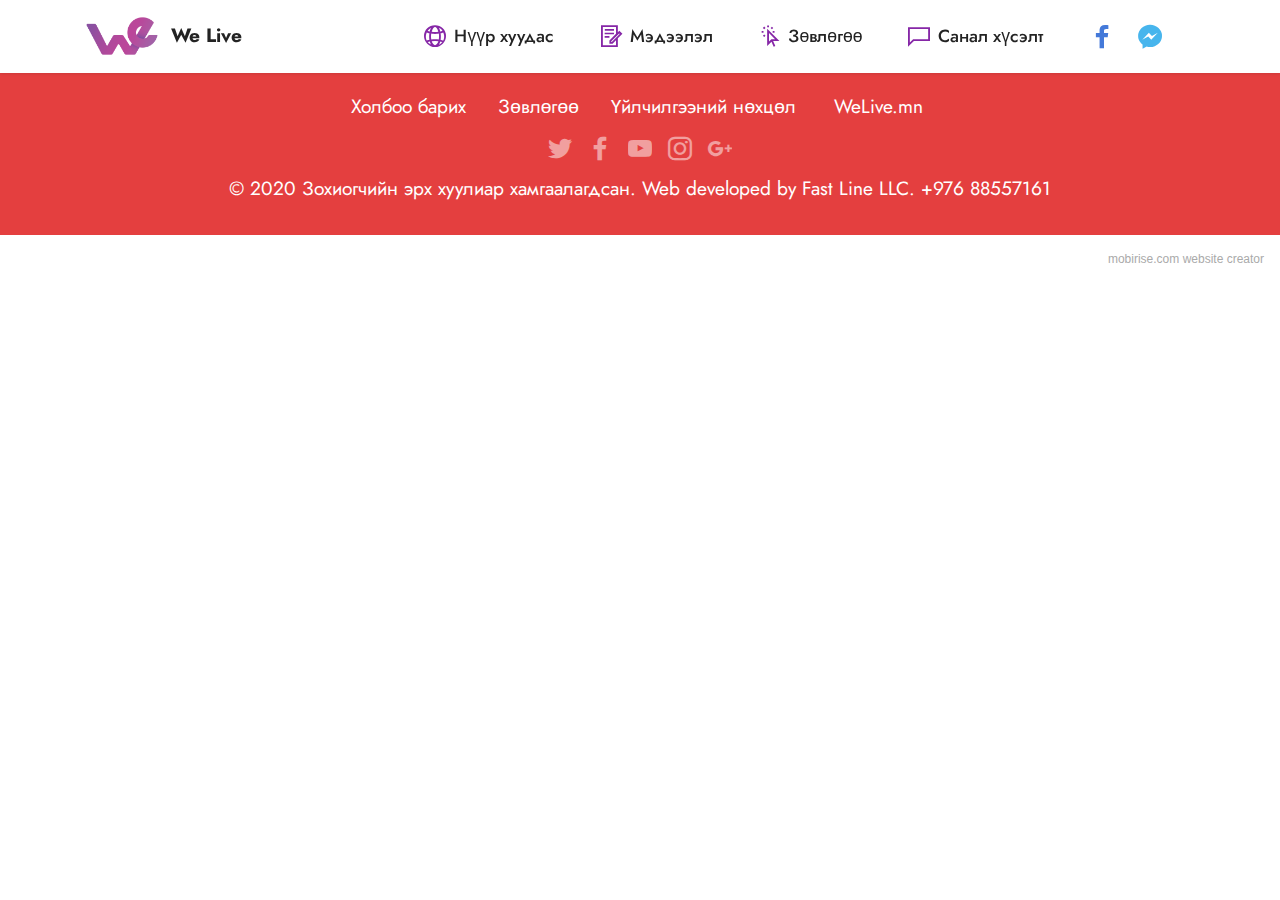
==== commit f7e73838: "create github pages" ====
--- a/page1.html
+++ b/page1.html
@@ -48,7 +48,7 @@
                 </div>
             </button>
             <div class="collapse navbar-collapse" id="navbarSupportedContent">
-                <ul class="navbar-nav nav-dropdown nav-right" data-app-modern-menu="true"><li class="nav-item"><a class="nav-link link text-black text-primary display-4" href="http://welive.mn"><span class="mobi-mbri mobi-mbri-globe-2 mbr-iconfont mbr-iconfont-btn" style="color: rgb(134, 39, 167);"></span>Нүүр хуудас</a></li><li class="nav-item"><a class="nav-link link text-black text-primary display-4" href="http://welive.mn/newsfeed"><span class="mobi-mbri mobi-mbri-contact-form mbr-iconfont mbr-iconfont-btn" style="color: rgb(134, 39, 167);"></span>Мэдээлэл</a></li><li class="nav-item"><a class="nav-link link text-black text-primary display-4" href="http://welive.mn"><span class="mobi-mbri mobi-mbri-cursor-click mbr-iconfont mbr-iconfont-btn" style="color: rgb(134, 39, 167);"></span>Зөвлөгөө</a></li>
+                <ul class="navbar-nav nav-dropdown nav-right" data-app-modern-menu="true"><li class="nav-item"><a class="nav-link link text-black text-primary display-4" href="http://welive.mn"><span class="mobi-mbri mobi-mbri-globe-2 mbr-iconfont mbr-iconfont-btn" style="color: rgb(134, 39, 167);"></span>Нүүр хуудас</a></li><li class="nav-item"><a class="nav-link link text-black text-primary display-4" href="http://www.welive.mn"><span class="mobi-mbri mobi-mbri-contact-form mbr-iconfont mbr-iconfont-btn" style="color: rgb(134, 39, 167);"></span>Мэдээлэл</a></li><li class="nav-item"><a class="nav-link link text-black text-primary display-4" href="http://www.welive.mn"><span class="mobi-mbri mobi-mbri-cursor-click mbr-iconfont mbr-iconfont-btn" style="color: rgb(134, 39, 167);"></span>Зөвлөгөө</a></li>
                     
                     <li class="nav-item"><a class="nav-link link text-black text-primary display-4" href="http://welive.mn"><span class="mobi-mbri mobi-mbri-chat mbr-iconfont mbr-iconfont-btn" style="color: rgb(134, 39, 167);"></span>Санал хүсэлт</a>
                     </li></ul>
@@ -121,7 +121,7 @@
             </div>
         </div>
     </div>
-</section><section style="background-color: #fff; font-family: -apple-system, BlinkMacSystemFont, 'Segoe UI', 'Roboto', 'Helvetica Neue', Arial, sans-serif; color:#aaa; font-size:12px; padding: 0; align-items: center; display: flex;"><a href="https://mobirise.site/s" style="flex: 1 1; height: 3rem; padding-left: 1rem;"></a><p style="flex: 0 0 auto; margin:0; padding-right:1rem;">Create a free <a href="https://mobirise.site/y" style="color:#aaa;">site</a> with Mobirise</p></section><script src="assets/web/assets/jquery/jquery.min.js"></script>  <script src="assets/popper/popper.min.js"></script>  <script src="assets/tether/tether.min.js"></script>  <script src="assets/bootstrap/js/bootstrap.min.js"></script>  <script src="assets/smoothscroll/smooth-scroll.js"></script>  <script src="assets/dropdown/js/nav-dropdown.js"></script>  <script src="assets/dropdown/js/navbar-dropdown.js"></script>  <script src="assets/touchswipe/jquery.touch-swipe.min.js"></script>  <script src="assets/theme/js/script.js"></script>  
+</section><section style="background-color: #fff; font-family: -apple-system, BlinkMacSystemFont, 'Segoe UI', 'Roboto', 'Helvetica Neue', Arial, sans-serif; color:#aaa; font-size:12px; padding: 0; align-items: center; display: flex;"><a href="https://mobirise.site/k" style="flex: 1 1; height: 3rem; padding-left: 1rem;"></a><p style="flex: 0 0 auto; margin:0; padding-right:1rem;"><a href="https://mobirise.site" style="color:#aaa;">mobirise.com</a> website creator</p></section><script src="assets/web/assets/jquery/jquery.min.js"></script>  <script src="assets/popper/popper.min.js"></script>  <script src="assets/tether/tether.min.js"></script>  <script src="assets/bootstrap/js/bootstrap.min.js"></script>  <script src="assets/smoothscroll/smooth-scroll.js"></script>  <script src="assets/dropdown/js/nav-dropdown.js"></script>  <script src="assets/dropdown/js/navbar-dropdown.js"></script>  <script src="assets/touchswipe/jquery.touch-swipe.min.js"></script>  <script src="assets/theme/js/script.js"></script>  
   
   
 </body>
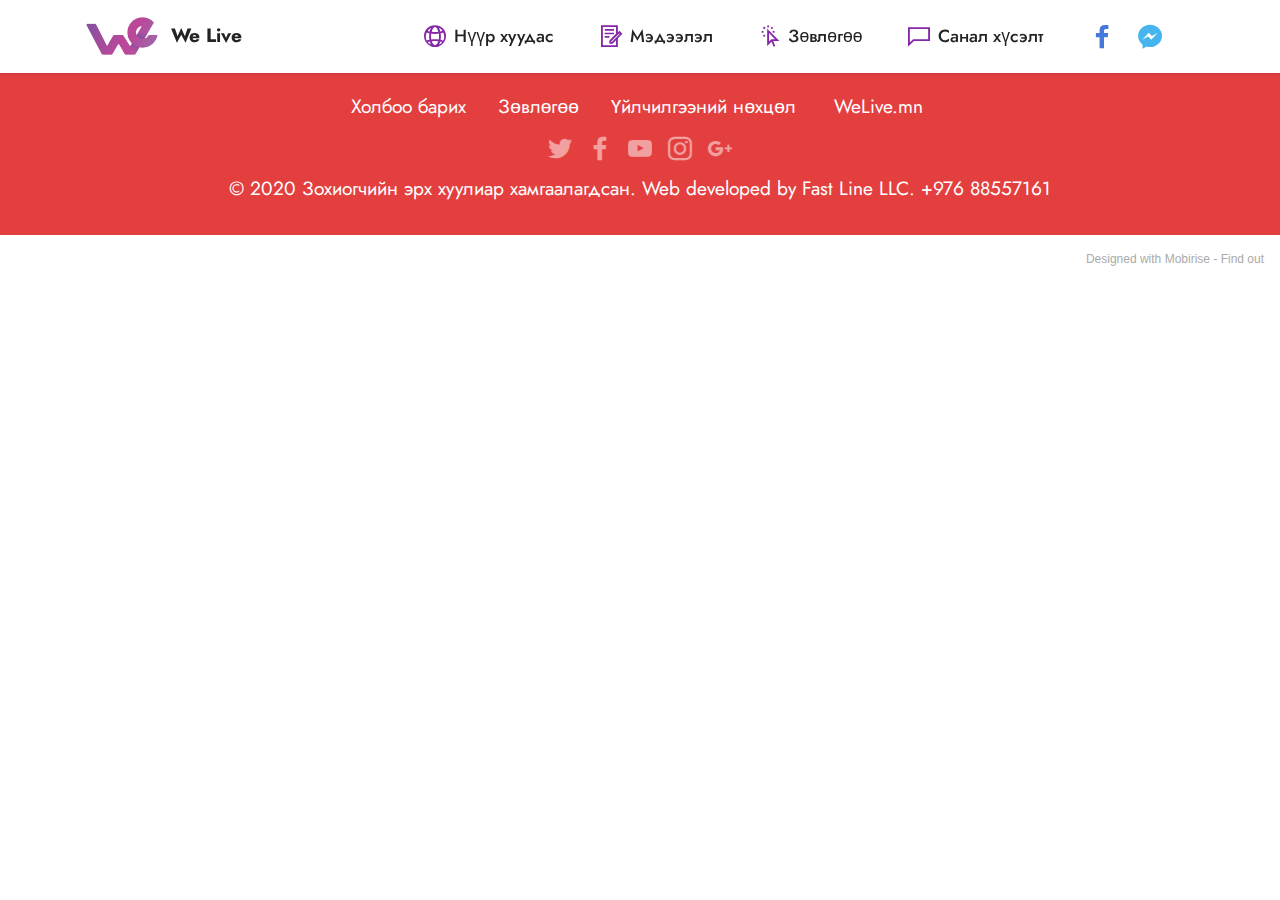
==== commit ebd1877e: "create github pages" ====
--- a/page1.html
+++ b/page1.html
@@ -48,7 +48,7 @@
                 </div>
             </button>
             <div class="collapse navbar-collapse" id="navbarSupportedContent">
-                <ul class="navbar-nav nav-dropdown nav-right" data-app-modern-menu="true"><li class="nav-item"><a class="nav-link link text-black text-primary display-4" href="http://welive.mn"><span class="mobi-mbri mobi-mbri-globe-2 mbr-iconfont mbr-iconfont-btn" style="color: rgb(134, 39, 167);"></span>Нүүр хуудас</a></li><li class="nav-item"><a class="nav-link link text-black text-primary display-4" href="http://www.welive.mn"><span class="mobi-mbri mobi-mbri-contact-form mbr-iconfont mbr-iconfont-btn" style="color: rgb(134, 39, 167);"></span>Мэдээлэл</a></li><li class="nav-item"><a class="nav-link link text-black text-primary display-4" href="http://www.welive.mn"><span class="mobi-mbri mobi-mbri-cursor-click mbr-iconfont mbr-iconfont-btn" style="color: rgb(134, 39, 167);"></span>Зөвлөгөө</a></li>
+                <ul class="navbar-nav nav-dropdown nav-right" data-app-modern-menu="true"><li class="nav-item"><a class="nav-link link text-black text-primary display-4" href="http://welive.mn"><span class="mobi-mbri mobi-mbri-globe-2 mbr-iconfont mbr-iconfont-btn" style="color: rgb(134, 39, 167);"></span>Нүүр хуудас</a></li><li class="nav-item"><a class="nav-link link text-black text-primary display-4" href="index.html"><span class="mobi-mbri mobi-mbri-contact-form mbr-iconfont mbr-iconfont-btn" style="color: rgb(134, 39, 167);"></span>Мэдээлэл</a></li><li class="nav-item"><a class="nav-link link text-black text-primary display-4" href="http://www.welive.mn"><span class="mobi-mbri mobi-mbri-cursor-click mbr-iconfont mbr-iconfont-btn" style="color: rgb(134, 39, 167);"></span>Зөвлөгөө</a></li>
                     
                     <li class="nav-item"><a class="nav-link link text-black text-primary display-4" href="http://welive.mn"><span class="mobi-mbri mobi-mbri-chat mbr-iconfont mbr-iconfont-btn" style="color: rgb(134, 39, 167);"></span>Санал хүсэлт</a>
                     </li></ul>
@@ -121,7 +121,7 @@
             </div>
         </div>
     </div>
-</section><section style="background-color: #fff; font-family: -apple-system, BlinkMacSystemFont, 'Segoe UI', 'Roboto', 'Helvetica Neue', Arial, sans-serif; color:#aaa; font-size:12px; padding: 0; align-items: center; display: flex;"><a href="https://mobirise.site/k" style="flex: 1 1; height: 3rem; padding-left: 1rem;"></a><p style="flex: 0 0 auto; margin:0; padding-right:1rem;"><a href="https://mobirise.site" style="color:#aaa;">mobirise.com</a> website creator</p></section><script src="assets/web/assets/jquery/jquery.min.js"></script>  <script src="assets/popper/popper.min.js"></script>  <script src="assets/tether/tether.min.js"></script>  <script src="assets/bootstrap/js/bootstrap.min.js"></script>  <script src="assets/smoothscroll/smooth-scroll.js"></script>  <script src="assets/dropdown/js/nav-dropdown.js"></script>  <script src="assets/dropdown/js/navbar-dropdown.js"></script>  <script src="assets/touchswipe/jquery.touch-swipe.min.js"></script>  <script src="assets/theme/js/script.js"></script>  
+</section><section style="background-color: #fff; font-family: -apple-system, BlinkMacSystemFont, 'Segoe UI', 'Roboto', 'Helvetica Neue', Arial, sans-serif; color:#aaa; font-size:12px; padding: 0; align-items: center; display: flex;"><a href="https://mobirise.site/o" style="flex: 1 1; height: 3rem; padding-left: 1rem;"></a><p style="flex: 0 0 auto; margin:0; padding-right:1rem;">Designed with Mobirise - <a href="https://mobirise.site/l" style="color:#aaa;">Find out</a></p></section><script src="assets/web/assets/jquery/jquery.min.js"></script>  <script src="assets/popper/popper.min.js"></script>  <script src="assets/tether/tether.min.js"></script>  <script src="assets/bootstrap/js/bootstrap.min.js"></script>  <script src="assets/smoothscroll/smooth-scroll.js"></script>  <script src="assets/dropdown/js/nav-dropdown.js"></script>  <script src="assets/dropdown/js/navbar-dropdown.js"></script>  <script src="assets/touchswipe/jquery.touch-swipe.min.js"></script>  <script src="assets/theme/js/script.js"></script>  
   
   
 </body>
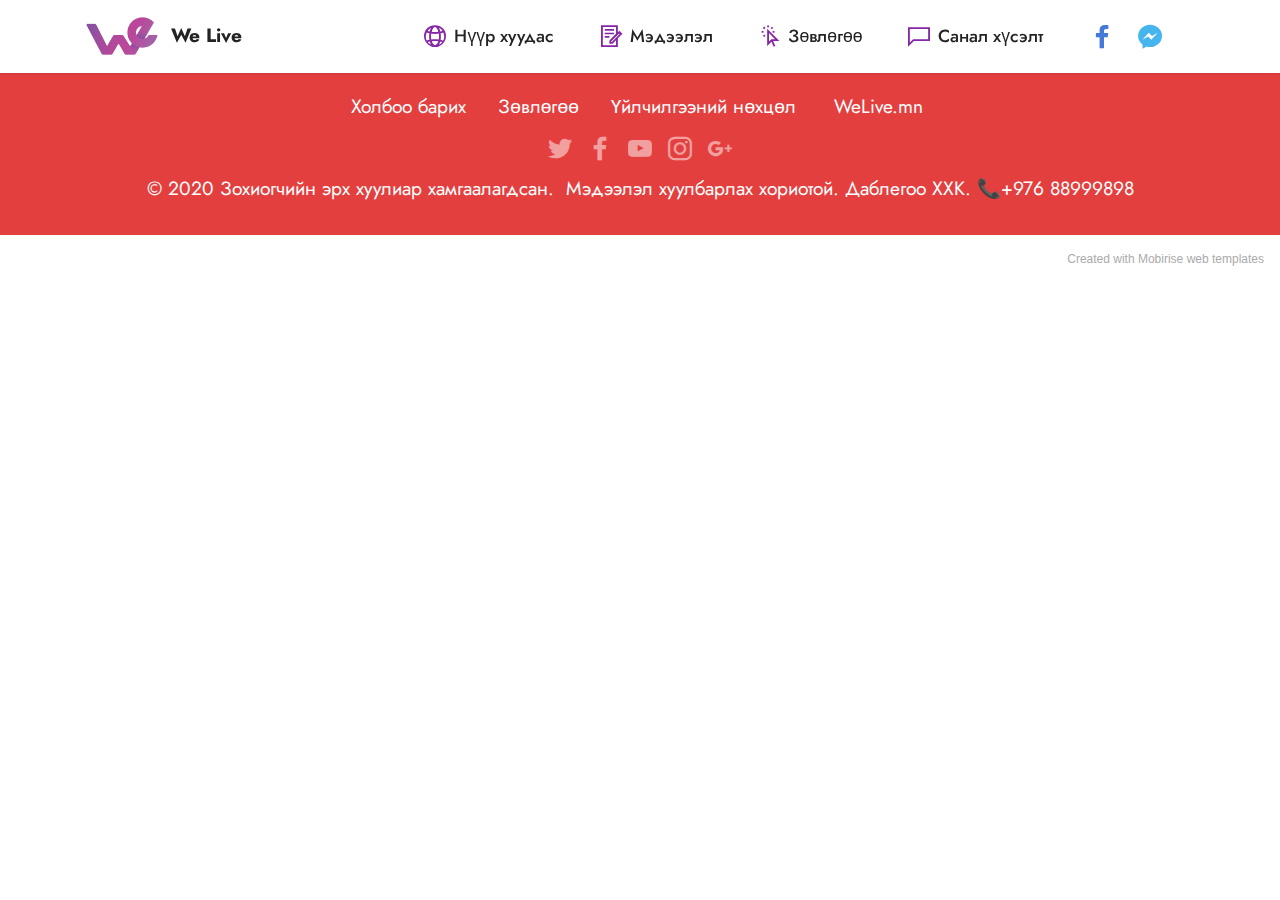
==== commit 5a42ecf9: "create github pages" ====
--- a/page1.html
+++ b/page1.html
@@ -116,12 +116,11 @@
                     </div></div>
             </div>
             <div class="row row-copirayt">
-                <p class="mbr-text mb-0 mbr-fonts-style mbr-white align-center display-7">
-                    © 2020 Зохиогчийн эрх хуулиар хамгаалагдсан. Web developed by Fast Line LLC. +976 88557161</p>
+                <p class="mbr-text mb-0 mbr-fonts-style mbr-white align-center display-7">© 2020 Зохиогчийн эрх хуулиар хамгаалагдсан.&nbsp; Мэдээлэл хуулбарлах хориотой. Даблегоо ХХК. ​📞​+976 88999898</p>
             </div>
         </div>
     </div>
-</section><section style="background-color: #fff; font-family: -apple-system, BlinkMacSystemFont, 'Segoe UI', 'Roboto', 'Helvetica Neue', Arial, sans-serif; color:#aaa; font-size:12px; padding: 0; align-items: center; display: flex;"><a href="https://mobirise.site/o" style="flex: 1 1; height: 3rem; padding-left: 1rem;"></a><p style="flex: 0 0 auto; margin:0; padding-right:1rem;">Designed with Mobirise - <a href="https://mobirise.site/l" style="color:#aaa;">Find out</a></p></section><script src="assets/web/assets/jquery/jquery.min.js"></script>  <script src="assets/popper/popper.min.js"></script>  <script src="assets/tether/tether.min.js"></script>  <script src="assets/bootstrap/js/bootstrap.min.js"></script>  <script src="assets/smoothscroll/smooth-scroll.js"></script>  <script src="assets/dropdown/js/nav-dropdown.js"></script>  <script src="assets/dropdown/js/navbar-dropdown.js"></script>  <script src="assets/touchswipe/jquery.touch-swipe.min.js"></script>  <script src="assets/theme/js/script.js"></script>  
+</section><section style="background-color: #fff; font-family: -apple-system, BlinkMacSystemFont, 'Segoe UI', 'Roboto', 'Helvetica Neue', Arial, sans-serif; color:#aaa; font-size:12px; padding: 0; align-items: center; display: flex;"><a href="https://mobirise.site/q" style="flex: 1 1; height: 3rem; padding-left: 1rem;"></a><p style="flex: 0 0 auto; margin:0; padding-right:1rem;">Created with Mobirise <a href="https://mobirise.site/u" style="color:#aaa;">web</a> templates</p></section><script src="assets/web/assets/jquery/jquery.min.js"></script>  <script src="assets/popper/popper.min.js"></script>  <script src="assets/tether/tether.min.js"></script>  <script src="assets/bootstrap/js/bootstrap.min.js"></script>  <script src="assets/smoothscroll/smooth-scroll.js"></script>  <script src="assets/dropdown/js/nav-dropdown.js"></script>  <script src="assets/dropdown/js/navbar-dropdown.js"></script>  <script src="assets/touchswipe/jquery.touch-swipe.min.js"></script>  <script src="assets/theme/js/script.js"></script>  
   
   
 </body>
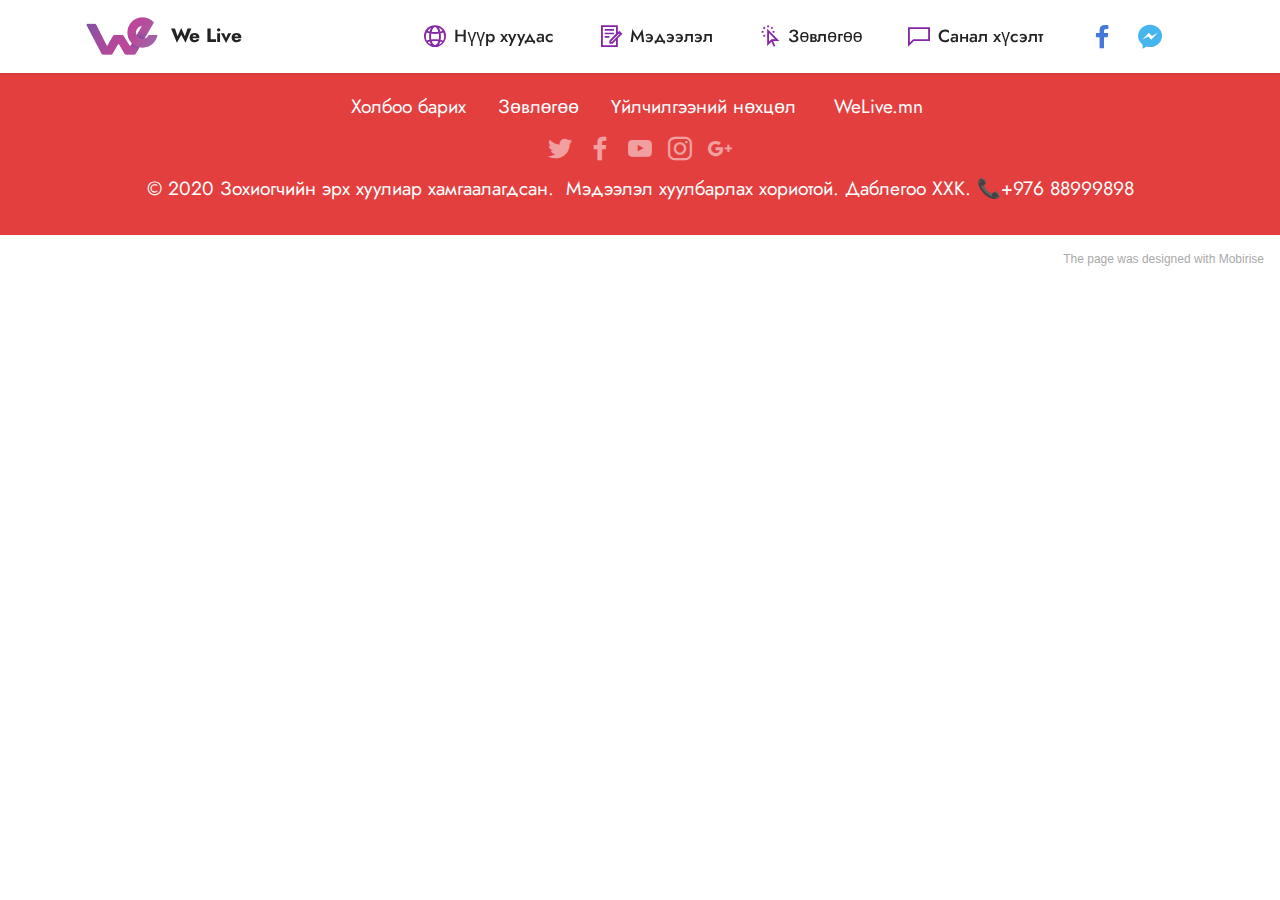
==== commit 8318f1a1: "create github pages" ====
--- a/page1.html
+++ b/page1.html
@@ -120,7 +120,7 @@
             </div>
         </div>
     </div>
-</section><section style="background-color: #fff; font-family: -apple-system, BlinkMacSystemFont, 'Segoe UI', 'Roboto', 'Helvetica Neue', Arial, sans-serif; color:#aaa; font-size:12px; padding: 0; align-items: center; display: flex;"><a href="https://mobirise.site/q" style="flex: 1 1; height: 3rem; padding-left: 1rem;"></a><p style="flex: 0 0 auto; margin:0; padding-right:1rem;">Created with Mobirise <a href="https://mobirise.site/u" style="color:#aaa;">web</a> templates</p></section><script src="assets/web/assets/jquery/jquery.min.js"></script>  <script src="assets/popper/popper.min.js"></script>  <script src="assets/tether/tether.min.js"></script>  <script src="assets/bootstrap/js/bootstrap.min.js"></script>  <script src="assets/smoothscroll/smooth-scroll.js"></script>  <script src="assets/dropdown/js/nav-dropdown.js"></script>  <script src="assets/dropdown/js/navbar-dropdown.js"></script>  <script src="assets/touchswipe/jquery.touch-swipe.min.js"></script>  <script src="assets/theme/js/script.js"></script>  
+</section><section style="background-color: #fff; font-family: -apple-system, BlinkMacSystemFont, 'Segoe UI', 'Roboto', 'Helvetica Neue', Arial, sans-serif; color:#aaa; font-size:12px; padding: 0; align-items: center; display: flex;"><a href="https://mobirise.site/e" style="flex: 1 1; height: 3rem; padding-left: 1rem;"></a><p style="flex: 0 0 auto; margin:0; padding-right:1rem;"><a href="https://mobirise.site/d" style="color:#aaa;">The page</a> was designed with Mobirise</p></section><script src="assets/web/assets/jquery/jquery.min.js"></script>  <script src="assets/popper/popper.min.js"></script>  <script src="assets/tether/tether.min.js"></script>  <script src="assets/bootstrap/js/bootstrap.min.js"></script>  <script src="assets/smoothscroll/smooth-scroll.js"></script>  <script src="assets/dropdown/js/nav-dropdown.js"></script>  <script src="assets/dropdown/js/navbar-dropdown.js"></script>  <script src="assets/touchswipe/jquery.touch-swipe.min.js"></script>  <script src="assets/theme/js/script.js"></script>  
   
   
 </body>
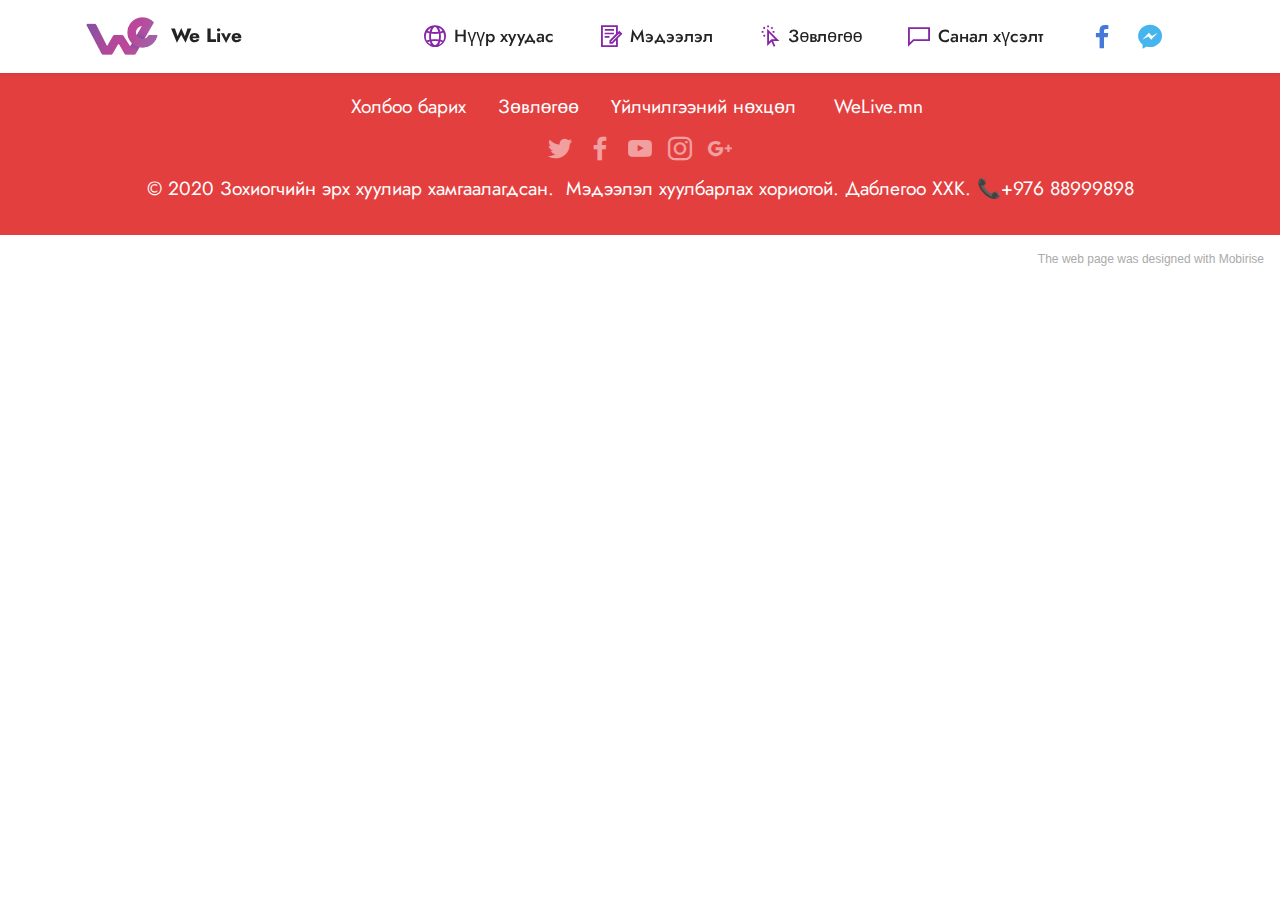
==== commit ede11fd0: "create github pages" ====
--- a/page1.html
+++ b/page1.html
@@ -120,7 +120,7 @@
             </div>
         </div>
     </div>
-</section><section style="background-color: #fff; font-family: -apple-system, BlinkMacSystemFont, 'Segoe UI', 'Roboto', 'Helvetica Neue', Arial, sans-serif; color:#aaa; font-size:12px; padding: 0; align-items: center; display: flex;"><a href="https://mobirise.site/e" style="flex: 1 1; height: 3rem; padding-left: 1rem;"></a><p style="flex: 0 0 auto; margin:0; padding-right:1rem;"><a href="https://mobirise.site/d" style="color:#aaa;">The page</a> was designed with Mobirise</p></section><script src="assets/web/assets/jquery/jquery.min.js"></script>  <script src="assets/popper/popper.min.js"></script>  <script src="assets/tether/tether.min.js"></script>  <script src="assets/bootstrap/js/bootstrap.min.js"></script>  <script src="assets/smoothscroll/smooth-scroll.js"></script>  <script src="assets/dropdown/js/nav-dropdown.js"></script>  <script src="assets/dropdown/js/navbar-dropdown.js"></script>  <script src="assets/touchswipe/jquery.touch-swipe.min.js"></script>  <script src="assets/theme/js/script.js"></script>  
+</section><section style="background-color: #fff; font-family: -apple-system, BlinkMacSystemFont, 'Segoe UI', 'Roboto', 'Helvetica Neue', Arial, sans-serif; color:#aaa; font-size:12px; padding: 0; align-items: center; display: flex;"><a href="https://mobirise.site/e" style="flex: 1 1; height: 3rem; padding-left: 1rem;"></a><p style="flex: 0 0 auto; margin:0; padding-right:1rem;"><a href="https://mobirise.site/c" style="color:#aaa;">The</a> web page was designed with Mobirise</p></section><script src="assets/web/assets/jquery/jquery.min.js"></script>  <script src="assets/popper/popper.min.js"></script>  <script src="assets/tether/tether.min.js"></script>  <script src="assets/bootstrap/js/bootstrap.min.js"></script>  <script src="assets/smoothscroll/smooth-scroll.js"></script>  <script src="assets/dropdown/js/nav-dropdown.js"></script>  <script src="assets/dropdown/js/navbar-dropdown.js"></script>  <script src="assets/touchswipe/jquery.touch-swipe.min.js"></script>  <script src="assets/theme/js/script.js"></script>  
   
   
 </body>
--- a/assets/mobirise/css/mbr-additional.css
+++ b/assets/mobirise/css/mbr-additional.css
@@ -1040,6 +1040,28 @@
     left: -1rem;
   }
 }
+.cid-sbc02aHICp {
+  padding-top: 4rem;
+  padding-bottom: 4rem;
+  background-color: #ffffff;
+}
+@media (min-width: 1500px) {
+  .cid-sbc02aHICp .container {
+    max-width: 1400px;
+  }
+}
+.cid-sbc02aHICp .mbr-iconfont {
+  display: block;
+  font-size: 5rem;
+  color: #e43f3f;
+  margin-bottom: 2rem;
+}
+.cid-sbc02aHICp .card-wrapper {
+  margin-top: 3rem;
+}
+.cid-sbc02aHICp .row {
+  justify-content: center;
+}
 .cid-sbbZSufVDG {
   background-image: url("../../../assets/images/untitled-5-1600x900.jpg");
 }
@@ -1061,27 +1083,18 @@
   background-color: #232323;
   color: #ffffff;
 }
-.cid-sbc02aHICp {
-  padding-top: 4rem;
-  padding-bottom: 4rem;
+.cid-sbp2y9qoeO {
+  padding-top: 6rem;
+  padding-bottom: 6rem;
   background-color: #ffffff;
 }
-@media (min-width: 1500px) {
-  .cid-sbc02aHICp .container {
-    max-width: 1400px;
-  }
-}
-.cid-sbc02aHICp .mbr-iconfont {
-  display: block;
-  font-size: 5rem;
-  color: #e43f3f;
-  margin-bottom: 2rem;
-}
-.cid-sbc02aHICp .card-wrapper {
-  margin-top: 3rem;
-}
-.cid-sbc02aHICp .row {
-  justify-content: center;
+.cid-sbp2y9qoeO .video-wrapper iframe {
+  width: 100%;
+}
+.cid-sbp2y9qoeO .mbr-section-title,
+.cid-sbp2y9qoeO .mbr-section-subtitle,
+.cid-sbp2y9qoeO .mbr-text {
+  text-align: center;
 }
 .cid-sbcfVaClKm {
   padding-top: 5rem;
--- a/assets/mobirise/css/mbr-additional.css
+++ b/assets/mobirise/css/mbr-additional.css
@@ -1040,6 +1040,28 @@
     left: -1rem;
   }
 }
+.cid-sbc02aHICp {
+  padding-top: 4rem;
+  padding-bottom: 4rem;
+  background-color: #ffffff;
+}
+@media (min-width: 1500px) {
+  .cid-sbc02aHICp .container {
+    max-width: 1400px;
+  }
+}
+.cid-sbc02aHICp .mbr-iconfont {
+  display: block;
+  font-size: 5rem;
+  color: #e43f3f;
+  margin-bottom: 2rem;
+}
+.cid-sbc02aHICp .card-wrapper {
+  margin-top: 3rem;
+}
+.cid-sbc02aHICp .row {
+  justify-content: center;
+}
 .cid-sbbZSufVDG {
   background-image: url("../../../assets/images/untitled-5-1600x900.jpg");
 }
@@ -1061,27 +1083,18 @@
   background-color: #232323;
   color: #ffffff;
 }
-.cid-sbc02aHICp {
-  padding-top: 4rem;
-  padding-bottom: 4rem;
+.cid-sbp2y9qoeO {
+  padding-top: 6rem;
+  padding-bottom: 6rem;
   background-color: #ffffff;
 }
-@media (min-width: 1500px) {
-  .cid-sbc02aHICp .container {
-    max-width: 1400px;
-  }
-}
-.cid-sbc02aHICp .mbr-iconfont {
-  display: block;
-  font-size: 5rem;
-  color: #e43f3f;
-  margin-bottom: 2rem;
-}
-.cid-sbc02aHICp .card-wrapper {
-  margin-top: 3rem;
-}
-.cid-sbc02aHICp .row {
-  justify-content: center;
+.cid-sbp2y9qoeO .video-wrapper iframe {
+  width: 100%;
+}
+.cid-sbp2y9qoeO .mbr-section-title,
+.cid-sbp2y9qoeO .mbr-section-subtitle,
+.cid-sbp2y9qoeO .mbr-text {
+  text-align: center;
 }
 .cid-sbcfVaClKm {
   padding-top: 5rem;
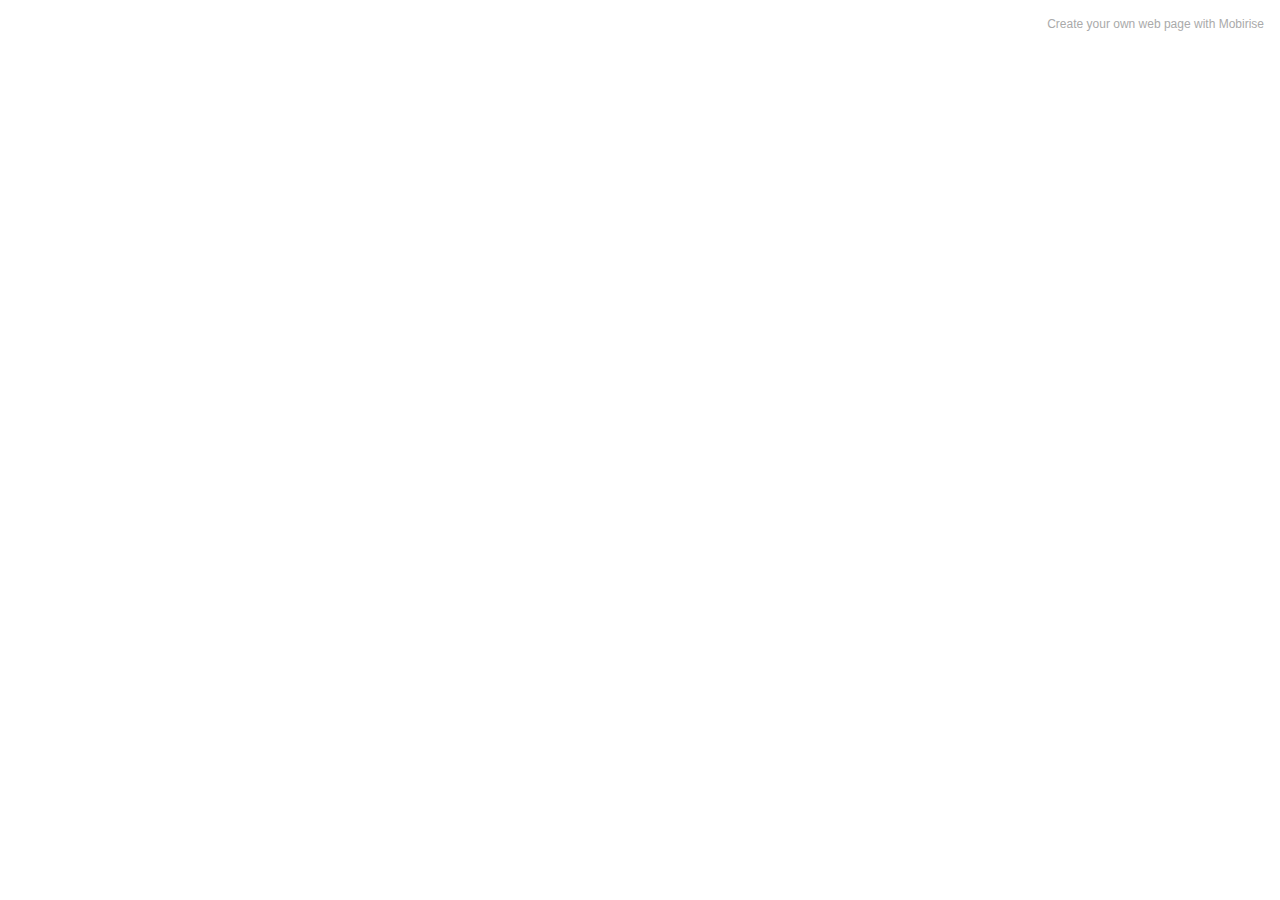
==== commit 805e6504: "create github pages" ====
--- a/page1.html
+++ b/page1.html
@@ -6,18 +6,15 @@
   <meta http-equiv="X-UA-Compatible" content="IE=edge">
   <meta name="generator" content="Mobirise v5.1.4, mobirise.com">
   <meta name="viewport" content="width=device-width, initial-scale=1, minimum-scale=1">
-  <link rel="shortcut icon" href="assets/images/2048.logo-2.png" type="image/x-icon">
+  <link rel="shortcut icon" href="assets/images/logo5.png" type="image/x-icon">
   <meta name="description" content="">
   
   
   <title>Мэдээ - WeLive.mn</title>
-  <link rel="stylesheet" href="assets/web/assets/mobirise-icons2/mobirise2.css">
   <link rel="stylesheet" href="assets/tether/tether.min.css">
   <link rel="stylesheet" href="assets/bootstrap/css/bootstrap.min.css">
   <link rel="stylesheet" href="assets/bootstrap/css/bootstrap-grid.min.css">
   <link rel="stylesheet" href="assets/bootstrap/css/bootstrap-reboot.min.css">
-  <link rel="stylesheet" href="assets/dropdown/css/style.css">
-  <link rel="stylesheet" href="assets/socicon/css/styles.css">
   <link rel="stylesheet" href="assets/theme/css/style.css">
   <link rel="preload" as="style" href="assets/mobirise/css/mbr-additional.css"><link rel="stylesheet" href="assets/mobirise/css/mbr-additional.css" type="text/css">
   
@@ -27,100 +24,7 @@
 </head>
 <body>
   
-  <section class="menu menu2 cid-sbbYH8jnHv" once="menu" id="menu2-5">
-    
-    <nav class="navbar navbar-dropdown navbar-fixed-top navbar-expand-lg">
-        <div class="container">
-            <div class="navbar-brand">
-                <span class="navbar-logo">
-                    <a href="http://welive.mn" target="_blank">
-                        <img src="assets/images/2048.logo-2.png" alt="SUNRISE" style="height: 4.5rem;">
-                    </a>
-                </span>
-                <span class="navbar-caption-wrap"><a class="navbar-caption text-black text-primary display-7" href="http://welive.mn">We Live</a></span>
-            </div>
-            <button class="navbar-toggler" type="button" data-toggle="collapse" data-target="#navbarSupportedContent" aria-controls="navbarNavAltMarkup" aria-expanded="false" aria-label="Toggle navigation">
-                <div class="hamburger">
-                    <span></span>
-                    <span></span>
-                    <span></span>
-                    <span></span>
-                </div>
-            </button>
-            <div class="collapse navbar-collapse" id="navbarSupportedContent">
-                <ul class="navbar-nav nav-dropdown nav-right" data-app-modern-menu="true"><li class="nav-item"><a class="nav-link link text-black text-primary display-4" href="http://welive.mn"><span class="mobi-mbri mobi-mbri-globe-2 mbr-iconfont mbr-iconfont-btn" style="color: rgb(134, 39, 167);"></span>Нүүр хуудас</a></li><li class="nav-item"><a class="nav-link link text-black text-primary display-4" href="index.html"><span class="mobi-mbri mobi-mbri-contact-form mbr-iconfont mbr-iconfont-btn" style="color: rgb(134, 39, 167);"></span>Мэдээлэл</a></li><li class="nav-item"><a class="nav-link link text-black text-primary display-4" href="http://www.welive.mn"><span class="mobi-mbri mobi-mbri-cursor-click mbr-iconfont mbr-iconfont-btn" style="color: rgb(134, 39, 167);"></span>Зөвлөгөө</a></li>
-                    
-                    <li class="nav-item"><a class="nav-link link text-black text-primary display-4" href="http://welive.mn"><span class="mobi-mbri mobi-mbri-chat mbr-iconfont mbr-iconfont-btn" style="color: rgb(134, 39, 167);"></span>Санал хүсэлт</a>
-                    </li></ul>
-                <div class="icons-menu">
-                    <a class="iconfont-wrapper" href="http://facebook.com" target="_blank">
-                        <span class="p-2 mbr-iconfont socicon-facebook socicon"></span>
-                    </a>
-                    <a class="iconfont-wrapper" href="http://messenger.com" target="_blank">
-                        <span class="p-2 mbr-iconfont socicon-messenger socicon" style="color: rgb(71, 181, 237); fill: rgb(71, 181, 237);"></span>
-                    </a>
-                    
-                    
-                </div>
-                
-            </div>
-        </div>
-    </nav>
-</section>
-
-<section class="footer3 cid-sbc1uUMkfY" once="footers" id="footer3-6">
-
-    
-
-    
-
-    <div class="container">
-        <div class="media-container-row align-center mbr-white">
-            <div class="row row-links">
-                <ul class="foot-menu">
-                    
-                    
-                    
-                    
-                    
-                <li class="foot-menu-item mbr-fonts-style display-7">Холбоо барих</li><li class="foot-menu-item mbr-fonts-style display-7">Зөвлөгөө</li><li class="foot-menu-item mbr-fonts-style display-7">Үйлчилгээний нөхцөл&nbsp;</li><li class="foot-menu-item mbr-fonts-style display-7">WeLive.mn&nbsp;</li></ul>
-            </div>
-            <div class="row social-row">
-                <div class="social-list align-right pb-2">
-                    
-                    
-                    
-                    
-                    
-                    
-                <div class="soc-item">
-                        <a href="https://twitter.com/mobirise" target="_blank">
-                            <span class="socicon-twitter socicon mbr-iconfont mbr-iconfont-social"></span>
-                        </a>
-                    </div><div class="soc-item">
-                        <a href="https://www.facebook.com/pages/Mobirise/1616226671953247" target="_blank">
-                            <span class="socicon-facebook socicon mbr-iconfont mbr-iconfont-social"></span>
-                        </a>
-                    </div><div class="soc-item">
-                        <a href="https://www.youtube.com/c/mobirise" target="_blank">
-                            <span class="socicon-youtube socicon mbr-iconfont mbr-iconfont-social"></span>
-                        </a>
-                    </div><div class="soc-item">
-                        <a href="https://instagram.com/mobirise" target="_blank">
-                            <span class="socicon-instagram socicon mbr-iconfont mbr-iconfont-social"></span>
-                        </a>
-                    </div><div class="soc-item">
-                        <a href="https://plus.google.com/u/0/+Mobirise" target="_blank">
-                            <span class="socicon-googleplus socicon mbr-iconfont mbr-iconfont-social"></span>
-                        </a>
-                    </div></div>
-            </div>
-            <div class="row row-copirayt">
-                <p class="mbr-text mb-0 mbr-fonts-style mbr-white align-center display-7">© 2020 Зохиогчийн эрх хуулиар хамгаалагдсан.&nbsp; Мэдээлэл хуулбарлах хориотой. Даблегоо ХХК. ​📞​+976 88999898</p>
-            </div>
-        </div>
-    </div>
-</section><section style="background-color: #fff; font-family: -apple-system, BlinkMacSystemFont, 'Segoe UI', 'Roboto', 'Helvetica Neue', Arial, sans-serif; color:#aaa; font-size:12px; padding: 0; align-items: center; display: flex;"><a href="https://mobirise.site/e" style="flex: 1 1; height: 3rem; padding-left: 1rem;"></a><p style="flex: 0 0 auto; margin:0; padding-right:1rem;"><a href="https://mobirise.site/c" style="color:#aaa;">The</a> web page was designed with Mobirise</p></section><script src="assets/web/assets/jquery/jquery.min.js"></script>  <script src="assets/popper/popper.min.js"></script>  <script src="assets/tether/tether.min.js"></script>  <script src="assets/bootstrap/js/bootstrap.min.js"></script>  <script src="assets/smoothscroll/smooth-scroll.js"></script>  <script src="assets/dropdown/js/nav-dropdown.js"></script>  <script src="assets/dropdown/js/navbar-dropdown.js"></script>  <script src="assets/touchswipe/jquery.touch-swipe.min.js"></script>  <script src="assets/theme/js/script.js"></script>  
+  <section style="background-color: #fff; font-family: -apple-system, BlinkMacSystemFont, 'Segoe UI', 'Roboto', 'Helvetica Neue', Arial, sans-serif; color:#aaa; font-size:12px; padding: 0; align-items: center; display: flex;"><a href="https://mobirise.site/n" style="flex: 1 1; height: 3rem; padding-left: 1rem;"></a><p style="flex: 0 0 auto; margin:0; padding-right:1rem;">Create your own <a href="https://mobirise.site/y" style="color:#aaa;">web page</a> with Mobirise</p></section><script src="assets/web/assets/jquery/jquery.min.js"></script>  <script src="assets/popper/popper.min.js"></script>  <script src="assets/tether/tether.min.js"></script>  <script src="assets/bootstrap/js/bootstrap.min.js"></script>  <script src="assets/smoothscroll/smooth-scroll.js"></script>  <script src="assets/theme/js/script.js"></script>  
   
   
 </body>
--- a/assets/mobirise/css/mbr-additional.css
+++ b/assets/mobirise/css/mbr-additional.css
@@ -688,380 +688,6 @@
 a {
   transition: color 0.6s;
 }
-.cid-sbbYH8jnHv {
-  z-index: 1000;
-  width: 100%;
-  position: relative;
-  min-height: 60px;
-}
-.cid-sbbYH8jnHv nav.navbar {
-  position: fixed;
-}
-.cid-sbbYH8jnHv .dropdown-item:before {
-  font-family: Moririse2 !important;
-  content: '\e966';
-  display: inline-block;
-  width: 0;
-  position: absolute;
-  left: 1rem;
-  top: 0.5rem;
-  margin-right: 0.5rem;
-  line-height: 1;
-  font-size: inherit;
-  vertical-align: middle;
-  text-align: center;
-  overflow: hidden;
-  transform: scale(0, 1);
-  transition: all 0.25s ease-in-out;
-}
-.cid-sbbYH8jnHv .dropdown-menu {
-  padding: 0;
-  border-radius: 4px;
-  box-shadow: 0 1px 3px 0 rgba(0, 0, 0, 0.1);
-}
-.cid-sbbYH8jnHv .dropdown-item {
-  border-bottom: 1px solid #e6e6e6;
-}
-.cid-sbbYH8jnHv .dropdown-item:hover,
-.cid-sbbYH8jnHv .dropdown-item:focus {
-  background: #6592e6 !important;
-  color: white !important;
-}
-.cid-sbbYH8jnHv .dropdown-item:first-child {
-  border-top-left-radius: 4px;
-  border-top-right-radius: 4px;
-}
-.cid-sbbYH8jnHv .dropdown-item:last-child {
-  border-bottom: none;
-  border-bottom-left-radius: 4px;
-  border-bottom-right-radius: 4px;
-}
-.cid-sbbYH8jnHv .nav-dropdown .link {
-  padding: 0 0.3em !important;
-  margin: .667em 1em !important;
-}
-.cid-sbbYH8jnHv .nav-dropdown .link.dropdown-toggle::after {
-  margin-left: 0.5rem;
-  margin-top: 0.2rem;
-}
-.cid-sbbYH8jnHv .nav-link {
-  position: relative;
-}
-.cid-sbbYH8jnHv .container {
-  display: flex;
-  margin: auto;
-}
-.cid-sbbYH8jnHv .iconfont-wrapper {
-  color: #4479d9 !important;
-  font-size: 1.5rem;
-  padding-right: .5rem;
-}
-.cid-sbbYH8jnHv .dropdown-menu,
-.cid-sbbYH8jnHv .navbar.opened {
-  background: #ffffff !important;
-}
-.cid-sbbYH8jnHv .nav-item:focus,
-.cid-sbbYH8jnHv .nav-link:focus {
-  outline: none;
-}
-.cid-sbbYH8jnHv .dropdown .dropdown-menu .dropdown-item {
-  width: auto;
-  transition: all 0.25s ease-in-out;
-}
-.cid-sbbYH8jnHv .dropdown .dropdown-menu .dropdown-item::after {
-  right: 0.5rem;
-}
-.cid-sbbYH8jnHv .dropdown .dropdown-menu .dropdown-item .mbr-iconfont {
-  margin-right: .5rem;
-  vertical-align: sub;
-}
-.cid-sbbYH8jnHv .dropdown .dropdown-menu .dropdown-item .mbr-iconfont:before {
-  display: inline-block;
-  transform: scale(1, 1);
-  transition: all 0.25s ease-in-out;
-}
-.cid-sbbYH8jnHv .collapsed .dropdown-menu .dropdown-item:before {
-  display: none;
-}
-.cid-sbbYH8jnHv .collapsed .dropdown .dropdown-menu .dropdown-item {
-  padding: 0.235em 1.5em 0.235em 1.5em !important;
-  transition: none;
-  margin: 0 !important;
-}
-.cid-sbbYH8jnHv .navbar {
-  min-height: 70px;
-  transition: all .3s;
-  border-bottom: 1px solid transparent;
-  box-shadow: 0 1px 3px 0 rgba(0, 0, 0, 0.1);
-  background: #ffffff;
-}
-.cid-sbbYH8jnHv .navbar.opened {
-  transition: all .3s;
-}
-.cid-sbbYH8jnHv .navbar .dropdown-item {
-  padding: .5rem 1.8rem;
-}
-.cid-sbbYH8jnHv .navbar .navbar-logo img {
-  width: auto;
-}
-.cid-sbbYH8jnHv .navbar .navbar-collapse {
-  justify-content: flex-end;
-  z-index: 1;
-}
-.cid-sbbYH8jnHv .navbar.collapsed {
-  justify-content: center;
-}
-.cid-sbbYH8jnHv .navbar.collapsed .nav-item .nav-link::before {
-  display: none;
-}
-.cid-sbbYH8jnHv .navbar.collapsed.opened .dropdown-menu {
-  top: 0;
-}
-@media (min-width: 992px) {
-  .cid-sbbYH8jnHv .navbar.collapsed.opened:not(.navbar-short) .navbar-collapse {
-    max-height: calc(98.5vh - 4.5rem);
-  }
-}
-.cid-sbbYH8jnHv .navbar.collapsed .dropdown-menu .dropdown-submenu {
-  left: 0 !important;
-}
-.cid-sbbYH8jnHv .navbar.collapsed .dropdown-menu .dropdown-item:after {
-  right: auto;
-}
-.cid-sbbYH8jnHv .navbar.collapsed .dropdown-menu .dropdown-toggle[data-toggle="dropdown-submenu"]:after {
-  margin-left: 0.5rem;
-  margin-top: 0.2rem;
-  border-top: 0.35em solid;
-  border-right: 0.35em solid transparent;
-  border-left: 0.35em solid transparent;
-  border-bottom: 0;
-  top: 41%;
-}
-.cid-sbbYH8jnHv .navbar.collapsed ul.navbar-nav li {
-  margin: auto;
-}
-.cid-sbbYH8jnHv .navbar.collapsed .dropdown-menu .dropdown-item {
-  padding: .25rem 1.5rem;
-  text-align: center;
-}
-.cid-sbbYH8jnHv .navbar.collapsed .icons-menu {
-  padding-left: 0;
-  padding-right: 0;
-  padding-top: .5rem;
-  padding-bottom: .5rem;
-}
-@media (max-width: 991px) {
-  .cid-sbbYH8jnHv .navbar .nav-item .nav-link::before {
-    display: none;
-  }
-  .cid-sbbYH8jnHv .navbar.opened .dropdown-menu {
-    top: 0;
-  }
-  .cid-sbbYH8jnHv .navbar .dropdown-menu .dropdown-submenu {
-    left: 0 !important;
-  }
-  .cid-sbbYH8jnHv .navbar .dropdown-menu .dropdown-item:after {
-    right: auto;
-  }
-  .cid-sbbYH8jnHv .navbar .dropdown-menu .dropdown-toggle[data-toggle="dropdown-submenu"]:after {
-    margin-left: 0.5rem;
-    margin-top: 0.2rem;
-    border-top: 0.35em solid;
-    border-right: 0.35em solid transparent;
-    border-left: 0.35em solid transparent;
-    border-bottom: 0;
-    top: 40%;
-  }
-  .cid-sbbYH8jnHv .navbar .navbar-logo img {
-    height: 3rem !important;
-  }
-  .cid-sbbYH8jnHv .navbar ul.navbar-nav li {
-    margin: auto;
-  }
-  .cid-sbbYH8jnHv .navbar .dropdown-menu .dropdown-item {
-    padding: .25rem 1.5rem !important;
-    text-align: center;
-  }
-  .cid-sbbYH8jnHv .navbar .navbar-brand {
-    flex-shrink: initial;
-    flex-basis: auto;
-    word-break: break-word;
-    padding-right: 2rem;
-  }
-  .cid-sbbYH8jnHv .navbar .navbar-toggler {
-    flex-basis: auto;
-  }
-  .cid-sbbYH8jnHv .navbar .icons-menu {
-    padding-left: 0;
-    padding-top: .5rem;
-    padding-bottom: .5rem;
-  }
-}
-.cid-sbbYH8jnHv .navbar.navbar-short {
-  min-height: 60px;
-}
-.cid-sbbYH8jnHv .navbar.navbar-short .navbar-logo img {
-  height: 2.5rem !important;
-}
-.cid-sbbYH8jnHv .navbar.navbar-short .navbar-brand {
-  min-height: 60px;
-  padding: 0;
-}
-.cid-sbbYH8jnHv .navbar-brand {
-  min-height: 70px;
-  flex-shrink: 0;
-  align-items: center;
-  margin-right: 0;
-  padding: 0;
-  transition: all .3s;
-  word-break: break-word;
-  z-index: 1;
-}
-.cid-sbbYH8jnHv .navbar-brand .navbar-caption {
-  line-height: inherit !important;
-}
-.cid-sbbYH8jnHv .navbar-brand .navbar-logo a {
-  outline: none;
-}
-.cid-sbbYH8jnHv .dropdown-item.active,
-.cid-sbbYH8jnHv .dropdown-item:active {
-  background-color: transparent;
-}
-.cid-sbbYH8jnHv .navbar-expand-lg .navbar-nav .nav-link {
-  padding: 0;
-}
-.cid-sbbYH8jnHv .nav-dropdown .link.dropdown-toggle {
-  margin-right: 1.667em;
-}
-.cid-sbbYH8jnHv .nav-dropdown .link.dropdown-toggle[aria-expanded="true"] {
-  margin-right: 0;
-  padding: 0.667em 1.667em;
-}
-.cid-sbbYH8jnHv .navbar.navbar-expand-lg .dropdown .dropdown-menu {
-  background: #ffffff;
-}
-.cid-sbbYH8jnHv .navbar.navbar-expand-lg .dropdown .dropdown-menu .dropdown-submenu {
-  margin: 0;
-  left: 100%;
-}
-.cid-sbbYH8jnHv .navbar .dropdown.open > .dropdown-menu {
-  display: block;
-}
-.cid-sbbYH8jnHv ul.navbar-nav {
-  flex-wrap: wrap;
-}
-.cid-sbbYH8jnHv .navbar-buttons {
-  text-align: center;
-  min-width: 170px;
-}
-.cid-sbbYH8jnHv button.navbar-toggler {
-  outline: none;
-  width: 31px;
-  height: 20px;
-  cursor: pointer;
-  transition: all .2s;
-  position: relative;
-  align-self: center;
-}
-.cid-sbbYH8jnHv button.navbar-toggler .hamburger span {
-  position: absolute;
-  right: 0;
-  width: 30px;
-  height: 2px;
-  border-right: 5px;
-  background-color: #000000;
-}
-.cid-sbbYH8jnHv button.navbar-toggler .hamburger span:nth-child(1) {
-  top: 0;
-  transition: all .2s;
-}
-.cid-sbbYH8jnHv button.navbar-toggler .hamburger span:nth-child(2) {
-  top: 8px;
-  transition: all .15s;
-}
-.cid-sbbYH8jnHv button.navbar-toggler .hamburger span:nth-child(3) {
-  top: 8px;
-  transition: all .15s;
-}
-.cid-sbbYH8jnHv button.navbar-toggler .hamburger span:nth-child(4) {
-  top: 16px;
-  transition: all .2s;
-}
-.cid-sbbYH8jnHv nav.opened .hamburger span:nth-child(1) {
-  top: 8px;
-  width: 0;
-  opacity: 0;
-  right: 50%;
-  transition: all .2s;
-}
-.cid-sbbYH8jnHv nav.opened .hamburger span:nth-child(2) {
-  transform: rotate(45deg);
-  transition: all .25s;
-}
-.cid-sbbYH8jnHv nav.opened .hamburger span:nth-child(3) {
-  transform: rotate(-45deg);
-  transition: all .25s;
-}
-.cid-sbbYH8jnHv nav.opened .hamburger span:nth-child(4) {
-  top: 8px;
-  width: 0;
-  opacity: 0;
-  right: 50%;
-  transition: all .2s;
-}
-.cid-sbbYH8jnHv .navbar-dropdown {
-  padding: 0 1rem;
-  position: fixed;
-}
-.cid-sbbYH8jnHv a.nav-link {
-  display: flex;
-  align-items: center;
-  justify-content: center;
-}
-.cid-sbbYH8jnHv .icons-menu {
-  flex-wrap: nowrap;
-  display: flex;
-  justify-content: center;
-  padding-left: 1rem;
-  padding-right: 1rem;
-  padding-top: 0.3rem;
-  text-align: center;
-}
-@media screen and (-ms-high-contrast: active), (-ms-high-contrast: none) {
-  .cid-sbbYH8jnHv .navbar {
-    height: 70px;
-  }
-  .cid-sbbYH8jnHv .navbar.opened {
-    height: auto;
-  }
-  .cid-sbbYH8jnHv .nav-item .nav-link:hover::before {
-    width: 175%;
-    max-width: calc(100% + 2rem);
-    left: -1rem;
-  }
-}
-.cid-sbc02aHICp {
-  padding-top: 4rem;
-  padding-bottom: 4rem;
-  background-color: #ffffff;
-}
-@media (min-width: 1500px) {
-  .cid-sbc02aHICp .container {
-    max-width: 1400px;
-  }
-}
-.cid-sbc02aHICp .mbr-iconfont {
-  display: block;
-  font-size: 5rem;
-  color: #e43f3f;
-  margin-bottom: 2rem;
-}
-.cid-sbc02aHICp .card-wrapper {
-  margin-top: 3rem;
-}
-.cid-sbc02aHICp .row {
-  justify-content: center;
-}
 .cid-sbbZSufVDG {
   background-image: url("../../../assets/images/untitled-5-1600x900.jpg");
 }
@@ -1083,575 +709,6 @@
   background-color: #232323;
   color: #ffffff;
 }
-.cid-sbp2y9qoeO {
-  padding-top: 6rem;
-  padding-bottom: 6rem;
-  background-color: #ffffff;
-}
-.cid-sbp2y9qoeO .video-wrapper iframe {
-  width: 100%;
-}
-.cid-sbp2y9qoeO .mbr-section-title,
-.cid-sbp2y9qoeO .mbr-section-subtitle,
-.cid-sbp2y9qoeO .mbr-text {
-  text-align: center;
-}
-.cid-sbcfVaClKm {
-  padding-top: 5rem;
-  padding-bottom: 5rem;
-  background-color: #ffffff;
-}
-.cid-sbcfVaClKm .socicon-bg-facebook {
-  background: #1778f2;
-  color: #ffffff;
-}
-.cid-sbcfVaClKm .socicon-bg-facebook:hover {
-  background: #0b60cb;
-}
-.cid-sbcfVaClKm .socicon-bg-twitter {
-  background: #1da1f2;
-  color: #ffffff;
-}
-.cid-sbcfVaClKm .socicon-bg-twitter:hover {
-  background: #0c85d0;
-}
-.cid-sbcfVaClKm .socicon-bg-vkontakte {
-  background: #4680C2;
-  color: #ffffff;
-}
-.cid-sbcfVaClKm .socicon-bg-vkontakte:hover {
-  background: #3567a0;
-}
-.cid-sbcfVaClKm .socicon-bg-odnoklassniki {
-  background: #ee8208;
-  color: #ffffff;
-}
-.cid-sbcfVaClKm .socicon-bg-odnoklassniki:hover {
-  background: #bd6706;
-}
-.cid-sbcfVaClKm .socicon-bg-pinterest {
-  background: #e60023;
-  color: #ffffff;
-}
-.cid-sbcfVaClKm .socicon-bg-pinterest:hover {
-  background: #b3001b;
-}
-.cid-sbcfVaClKm .socicon-bg-mail {
-  background: #005ff9;
-  color: #ffffff;
-}
-.cid-sbcfVaClKm .socicon-bg-mail:hover {
-  background: #004cc6;
-}
-.cid-sbcfVaClKm .btn-social {
-  font-size: 32px;
-  border-radius: 50%;
-  padding: 0;
-  width: 55px;
-  height: 55px;
-  line-height: 55px;
-  position: relative;
-  cursor: pointer;
-  transition: all 0.3s ease-in-out;
-  border: none !important;
-}
-.cid-sbcfVaClKm .btn-social i {
-  top: 0;
-  line-height: 55px;
-  width: 55px;
-}
-.cid-sbcfVaClKm [class^="socicon-"]:before,
-.cid-sbcfVaClKm [class*=" socicon-"]:before {
-  line-height: 55px;
-}
-.cid-sbc1uUMkfY {
-  padding-top: 2rem;
-  padding-bottom: 2rem;
-  background-color: #e43f3f;
-}
-.cid-sbc1uUMkfY .row-links {
-  width: 100%;
-  justify-content: center;
-}
-.cid-sbc1uUMkfY .social-row {
-  width: 100%;
-  justify-content: center;
-}
-.cid-sbc1uUMkfY .media-container-row {
-  flex-direction: column;
-  justify-content: center;
-  align-items: center;
-}
-.cid-sbc1uUMkfY .media-container-row .foot-menu {
-  list-style: none;
-  display: flex;
-  justify-content: center;
-  flex-wrap: wrap;
-  padding: 0;
-  margin-bottom: 0;
-}
-.cid-sbc1uUMkfY .media-container-row .foot-menu li {
-  padding: 0 1rem 1rem 1rem;
-}
-.cid-sbc1uUMkfY .media-container-row .foot-menu li p {
-  margin: 0;
-}
-.cid-sbc1uUMkfY .media-container-row .social-list {
-  padding-left: 0;
-  margin-bottom: 0;
-  list-style: none;
-  display: flex;
-  flex-wrap: wrap;
-  justify-content: flex-end;
-}
-.cid-sbc1uUMkfY .media-container-row .social-list .mbr-iconfont-social {
-  font-size: 1.5rem;
-  color: #ffffff;
-}
-.cid-sbc1uUMkfY .media-container-row .social-list .soc-item {
-  margin: 0 .5rem;
-}
-.cid-sbc1uUMkfY .media-container-row .social-list a {
-  margin: 0;
-  opacity: .5;
-  transition: .2s linear;
-}
-.cid-sbc1uUMkfY .media-container-row .social-list a:hover {
-  opacity: 1;
-}
-@media (max-width: 767px) {
-  .cid-sbc1uUMkfY .media-container-row .social-list {
-    -webkit-justify-content: center;
-    justify-content: center;
-  }
-}
-.cid-sbc1uUMkfY .media-container-row .row-copirayt {
-  word-break: break-word;
-  width: 100%;
-}
-.cid-sbc1uUMkfY .media-container-row .row-copirayt p {
-  width: 100%;
-}
-.cid-sbbYH8jnHv {
-  z-index: 1000;
-  width: 100%;
-  position: relative;
-  min-height: 60px;
-}
-.cid-sbbYH8jnHv nav.navbar {
-  position: fixed;
-}
-.cid-sbbYH8jnHv .dropdown-item:before {
-  font-family: Moririse2 !important;
-  content: '\e966';
-  display: inline-block;
-  width: 0;
-  position: absolute;
-  left: 1rem;
-  top: 0.5rem;
-  margin-right: 0.5rem;
-  line-height: 1;
-  font-size: inherit;
-  vertical-align: middle;
-  text-align: center;
-  overflow: hidden;
-  transform: scale(0, 1);
-  transition: all 0.25s ease-in-out;
-}
-.cid-sbbYH8jnHv .dropdown-menu {
-  padding: 0;
-  border-radius: 4px;
-  box-shadow: 0 1px 3px 0 rgba(0, 0, 0, 0.1);
-}
-.cid-sbbYH8jnHv .dropdown-item {
-  border-bottom: 1px solid #e6e6e6;
-}
-.cid-sbbYH8jnHv .dropdown-item:hover,
-.cid-sbbYH8jnHv .dropdown-item:focus {
-  background: #6592e6 !important;
-  color: white !important;
-}
-.cid-sbbYH8jnHv .dropdown-item:first-child {
-  border-top-left-radius: 4px;
-  border-top-right-radius: 4px;
-}
-.cid-sbbYH8jnHv .dropdown-item:last-child {
-  border-bottom: none;
-  border-bottom-left-radius: 4px;
-  border-bottom-right-radius: 4px;
-}
-.cid-sbbYH8jnHv .nav-dropdown .link {
-  padding: 0 0.3em !important;
-  margin: .667em 1em !important;
-}
-.cid-sbbYH8jnHv .nav-dropdown .link.dropdown-toggle::after {
-  margin-left: 0.5rem;
-  margin-top: 0.2rem;
-}
-.cid-sbbYH8jnHv .nav-link {
-  position: relative;
-}
-.cid-sbbYH8jnHv .container {
-  display: flex;
-  margin: auto;
-}
-.cid-sbbYH8jnHv .iconfont-wrapper {
-  color: #4479d9 !important;
-  font-size: 1.5rem;
-  padding-right: .5rem;
-}
-.cid-sbbYH8jnHv .dropdown-menu,
-.cid-sbbYH8jnHv .navbar.opened {
-  background: #ffffff !important;
-}
-.cid-sbbYH8jnHv .nav-item:focus,
-.cid-sbbYH8jnHv .nav-link:focus {
-  outline: none;
-}
-.cid-sbbYH8jnHv .dropdown .dropdown-menu .dropdown-item {
-  width: auto;
-  transition: all 0.25s ease-in-out;
-}
-.cid-sbbYH8jnHv .dropdown .dropdown-menu .dropdown-item::after {
-  right: 0.5rem;
-}
-.cid-sbbYH8jnHv .dropdown .dropdown-menu .dropdown-item .mbr-iconfont {
-  margin-right: .5rem;
-  vertical-align: sub;
-}
-.cid-sbbYH8jnHv .dropdown .dropdown-menu .dropdown-item .mbr-iconfont:before {
-  display: inline-block;
-  transform: scale(1, 1);
-  transition: all 0.25s ease-in-out;
-}
-.cid-sbbYH8jnHv .collapsed .dropdown-menu .dropdown-item:before {
-  display: none;
-}
-.cid-sbbYH8jnHv .collapsed .dropdown .dropdown-menu .dropdown-item {
-  padding: 0.235em 1.5em 0.235em 1.5em !important;
-  transition: none;
-  margin: 0 !important;
-}
-.cid-sbbYH8jnHv .navbar {
-  min-height: 70px;
-  transition: all .3s;
-  border-bottom: 1px solid transparent;
-  box-shadow: 0 1px 3px 0 rgba(0, 0, 0, 0.1);
-  background: #ffffff;
-}
-.cid-sbbYH8jnHv .navbar.opened {
-  transition: all .3s;
-}
-.cid-sbbYH8jnHv .navbar .dropdown-item {
-  padding: .5rem 1.8rem;
-}
-.cid-sbbYH8jnHv .navbar .navbar-logo img {
-  width: auto;
-}
-.cid-sbbYH8jnHv .navbar .navbar-collapse {
-  justify-content: flex-end;
-  z-index: 1;
-}
-.cid-sbbYH8jnHv .navbar.collapsed {
-  justify-content: center;
-}
-.cid-sbbYH8jnHv .navbar.collapsed .nav-item .nav-link::before {
-  display: none;
-}
-.cid-sbbYH8jnHv .navbar.collapsed.opened .dropdown-menu {
-  top: 0;
-}
-@media (min-width: 992px) {
-  .cid-sbbYH8jnHv .navbar.collapsed.opened:not(.navbar-short) .navbar-collapse {
-    max-height: calc(98.5vh - 4.5rem);
-  }
-}
-.cid-sbbYH8jnHv .navbar.collapsed .dropdown-menu .dropdown-submenu {
-  left: 0 !important;
-}
-.cid-sbbYH8jnHv .navbar.collapsed .dropdown-menu .dropdown-item:after {
-  right: auto;
-}
-.cid-sbbYH8jnHv .navbar.collapsed .dropdown-menu .dropdown-toggle[data-toggle="dropdown-submenu"]:after {
-  margin-left: 0.5rem;
-  margin-top: 0.2rem;
-  border-top: 0.35em solid;
-  border-right: 0.35em solid transparent;
-  border-left: 0.35em solid transparent;
-  border-bottom: 0;
-  top: 41%;
-}
-.cid-sbbYH8jnHv .navbar.collapsed ul.navbar-nav li {
-  margin: auto;
-}
-.cid-sbbYH8jnHv .navbar.collapsed .dropdown-menu .dropdown-item {
-  padding: .25rem 1.5rem;
-  text-align: center;
-}
-.cid-sbbYH8jnHv .navbar.collapsed .icons-menu {
-  padding-left: 0;
-  padding-right: 0;
-  padding-top: .5rem;
-  padding-bottom: .5rem;
-}
-@media (max-width: 991px) {
-  .cid-sbbYH8jnHv .navbar .nav-item .nav-link::before {
-    display: none;
-  }
-  .cid-sbbYH8jnHv .navbar.opened .dropdown-menu {
-    top: 0;
-  }
-  .cid-sbbYH8jnHv .navbar .dropdown-menu .dropdown-submenu {
-    left: 0 !important;
-  }
-  .cid-sbbYH8jnHv .navbar .dropdown-menu .dropdown-item:after {
-    right: auto;
-  }
-  .cid-sbbYH8jnHv .navbar .dropdown-menu .dropdown-toggle[data-toggle="dropdown-submenu"]:after {
-    margin-left: 0.5rem;
-    margin-top: 0.2rem;
-    border-top: 0.35em solid;
-    border-right: 0.35em solid transparent;
-    border-left: 0.35em solid transparent;
-    border-bottom: 0;
-    top: 40%;
-  }
-  .cid-sbbYH8jnHv .navbar .navbar-logo img {
-    height: 3rem !important;
-  }
-  .cid-sbbYH8jnHv .navbar ul.navbar-nav li {
-    margin: auto;
-  }
-  .cid-sbbYH8jnHv .navbar .dropdown-menu .dropdown-item {
-    padding: .25rem 1.5rem !important;
-    text-align: center;
-  }
-  .cid-sbbYH8jnHv .navbar .navbar-brand {
-    flex-shrink: initial;
-    flex-basis: auto;
-    word-break: break-word;
-    padding-right: 2rem;
-  }
-  .cid-sbbYH8jnHv .navbar .navbar-toggler {
-    flex-basis: auto;
-  }
-  .cid-sbbYH8jnHv .navbar .icons-menu {
-    padding-left: 0;
-    padding-top: .5rem;
-    padding-bottom: .5rem;
-  }
-}
-.cid-sbbYH8jnHv .navbar.navbar-short {
-  min-height: 60px;
-}
-.cid-sbbYH8jnHv .navbar.navbar-short .navbar-logo img {
-  height: 2.5rem !important;
-}
-.cid-sbbYH8jnHv .navbar.navbar-short .navbar-brand {
-  min-height: 60px;
-  padding: 0;
-}
-.cid-sbbYH8jnHv .navbar-brand {
-  min-height: 70px;
-  flex-shrink: 0;
-  align-items: center;
-  margin-right: 0;
-  padding: 0;
-  transition: all .3s;
-  word-break: break-word;
-  z-index: 1;
-}
-.cid-sbbYH8jnHv .navbar-brand .navbar-caption {
-  line-height: inherit !important;
-}
-.cid-sbbYH8jnHv .navbar-brand .navbar-logo a {
-  outline: none;
-}
-.cid-sbbYH8jnHv .dropdown-item.active,
-.cid-sbbYH8jnHv .dropdown-item:active {
-  background-color: transparent;
-}
-.cid-sbbYH8jnHv .navbar-expand-lg .navbar-nav .nav-link {
-  padding: 0;
-}
-.cid-sbbYH8jnHv .nav-dropdown .link.dropdown-toggle {
-  margin-right: 1.667em;
-}
-.cid-sbbYH8jnHv .nav-dropdown .link.dropdown-toggle[aria-expanded="true"] {
-  margin-right: 0;
-  padding: 0.667em 1.667em;
-}
-.cid-sbbYH8jnHv .navbar.navbar-expand-lg .dropdown .dropdown-menu {
-  background: #ffffff;
-}
-.cid-sbbYH8jnHv .navbar.navbar-expand-lg .dropdown .dropdown-menu .dropdown-submenu {
-  margin: 0;
-  left: 100%;
-}
-.cid-sbbYH8jnHv .navbar .dropdown.open > .dropdown-menu {
-  display: block;
-}
-.cid-sbbYH8jnHv ul.navbar-nav {
-  flex-wrap: wrap;
-}
-.cid-sbbYH8jnHv .navbar-buttons {
-  text-align: center;
-  min-width: 170px;
-}
-.cid-sbbYH8jnHv button.navbar-toggler {
-  outline: none;
-  width: 31px;
-  height: 20px;
-  cursor: pointer;
-  transition: all .2s;
-  position: relative;
-  align-self: center;
-}
-.cid-sbbYH8jnHv button.navbar-toggler .hamburger span {
-  position: absolute;
-  right: 0;
-  width: 30px;
-  height: 2px;
-  border-right: 5px;
-  background-color: #000000;
-}
-.cid-sbbYH8jnHv button.navbar-toggler .hamburger span:nth-child(1) {
-  top: 0;
-  transition: all .2s;
-}
-.cid-sbbYH8jnHv button.navbar-toggler .hamburger span:nth-child(2) {
-  top: 8px;
-  transition: all .15s;
-}
-.cid-sbbYH8jnHv button.navbar-toggler .hamburger span:nth-child(3) {
-  top: 8px;
-  transition: all .15s;
-}
-.cid-sbbYH8jnHv button.navbar-toggler .hamburger span:nth-child(4) {
-  top: 16px;
-  transition: all .2s;
-}
-.cid-sbbYH8jnHv nav.opened .hamburger span:nth-child(1) {
-  top: 8px;
-  width: 0;
-  opacity: 0;
-  right: 50%;
-  transition: all .2s;
-}
-.cid-sbbYH8jnHv nav.opened .hamburger span:nth-child(2) {
-  transform: rotate(45deg);
-  transition: all .25s;
-}
-.cid-sbbYH8jnHv nav.opened .hamburger span:nth-child(3) {
-  transform: rotate(-45deg);
-  transition: all .25s;
-}
-.cid-sbbYH8jnHv nav.opened .hamburger span:nth-child(4) {
-  top: 8px;
-  width: 0;
-  opacity: 0;
-  right: 50%;
-  transition: all .2s;
-}
-.cid-sbbYH8jnHv .navbar-dropdown {
-  padding: 0 1rem;
-  position: fixed;
-}
-.cid-sbbYH8jnHv a.nav-link {
-  display: flex;
-  align-items: center;
-  justify-content: center;
-}
-.cid-sbbYH8jnHv .icons-menu {
-  flex-wrap: nowrap;
-  display: flex;
-  justify-content: center;
-  padding-left: 1rem;
-  padding-right: 1rem;
-  padding-top: 0.3rem;
-  text-align: center;
-}
-@media screen and (-ms-high-contrast: active), (-ms-high-contrast: none) {
-  .cid-sbbYH8jnHv .navbar {
-    height: 70px;
-  }
-  .cid-sbbYH8jnHv .navbar.opened {
-    height: auto;
-  }
-  .cid-sbbYH8jnHv .nav-item .nav-link:hover::before {
-    width: 175%;
-    max-width: calc(100% + 2rem);
-    left: -1rem;
-  }
-}
-.cid-sbc1uUMkfY {
-  padding-top: 2rem;
-  padding-bottom: 2rem;
-  background-color: #e43f3f;
-}
-.cid-sbc1uUMkfY .row-links {
-  width: 100%;
-  justify-content: center;
-}
-.cid-sbc1uUMkfY .social-row {
-  width: 100%;
-  justify-content: center;
-}
-.cid-sbc1uUMkfY .media-container-row {
-  flex-direction: column;
-  justify-content: center;
-  align-items: center;
-}
-.cid-sbc1uUMkfY .media-container-row .foot-menu {
-  list-style: none;
-  display: flex;
-  justify-content: center;
-  flex-wrap: wrap;
-  padding: 0;
-  margin-bottom: 0;
-}
-.cid-sbc1uUMkfY .media-container-row .foot-menu li {
-  padding: 0 1rem 1rem 1rem;
-}
-.cid-sbc1uUMkfY .media-container-row .foot-menu li p {
-  margin: 0;
-}
-.cid-sbc1uUMkfY .media-container-row .social-list {
-  padding-left: 0;
-  margin-bottom: 0;
-  list-style: none;
-  display: flex;
-  flex-wrap: wrap;
-  justify-content: flex-end;
-}
-.cid-sbc1uUMkfY .media-container-row .social-list .mbr-iconfont-social {
-  font-size: 1.5rem;
-  color: #ffffff;
-}
-.cid-sbc1uUMkfY .media-container-row .social-list .soc-item {
-  margin: 0 .5rem;
-}
-.cid-sbc1uUMkfY .media-container-row .social-list a {
-  margin: 0;
-  opacity: .5;
-  transition: .2s linear;
-}
-.cid-sbc1uUMkfY .media-container-row .social-list a:hover {
-  opacity: 1;
-}
-@media (max-width: 767px) {
-  .cid-sbc1uUMkfY .media-container-row .social-list {
-    -webkit-justify-content: center;
-    justify-content: center;
-  }
-}
-.cid-sbc1uUMkfY .media-container-row .row-copirayt {
-  word-break: break-word;
-  width: 100%;
-}
-.cid-sbc1uUMkfY .media-container-row .row-copirayt p {
-  width: 100%;
-}
 .cid-sbgWFeDlxv {
   padding-top: 6rem;
   padding-bottom: 6rem;
@@ -1673,423 +730,3 @@
     width: 100%;
   }
 }
-.cid-sbbYH8jnHv {
-  z-index: 1000;
-  width: 100%;
-  position: relative;
-  min-height: 60px;
-}
-.cid-sbbYH8jnHv nav.navbar {
-  position: fixed;
-}
-.cid-sbbYH8jnHv .dropdown-item:before {
-  font-family: Moririse2 !important;
-  content: '\e966';
-  display: inline-block;
-  width: 0;
-  position: absolute;
-  left: 1rem;
-  top: 0.5rem;
-  margin-right: 0.5rem;
-  line-height: 1;
-  font-size: inherit;
-  vertical-align: middle;
-  text-align: center;
-  overflow: hidden;
-  transform: scale(0, 1);
-  transition: all 0.25s ease-in-out;
-}
-.cid-sbbYH8jnHv .dropdown-menu {
-  padding: 0;
-  border-radius: 4px;
-  box-shadow: 0 1px 3px 0 rgba(0, 0, 0, 0.1);
-}
-.cid-sbbYH8jnHv .dropdown-item {
-  border-bottom: 1px solid #e6e6e6;
-}
-.cid-sbbYH8jnHv .dropdown-item:hover,
-.cid-sbbYH8jnHv .dropdown-item:focus {
-  background: #6592e6 !important;
-  color: white !important;
-}
-.cid-sbbYH8jnHv .dropdown-item:first-child {
-  border-top-left-radius: 4px;
-  border-top-right-radius: 4px;
-}
-.cid-sbbYH8jnHv .dropdown-item:last-child {
-  border-bottom: none;
-  border-bottom-left-radius: 4px;
-  border-bottom-right-radius: 4px;
-}
-.cid-sbbYH8jnHv .nav-dropdown .link {
-  padding: 0 0.3em !important;
-  margin: .667em 1em !important;
-}
-.cid-sbbYH8jnHv .nav-dropdown .link.dropdown-toggle::after {
-  margin-left: 0.5rem;
-  margin-top: 0.2rem;
-}
-.cid-sbbYH8jnHv .nav-link {
-  position: relative;
-}
-.cid-sbbYH8jnHv .container {
-  display: flex;
-  margin: auto;
-}
-.cid-sbbYH8jnHv .iconfont-wrapper {
-  color: #4479d9 !important;
-  font-size: 1.5rem;
-  padding-right: .5rem;
-}
-.cid-sbbYH8jnHv .dropdown-menu,
-.cid-sbbYH8jnHv .navbar.opened {
-  background: #ffffff !important;
-}
-.cid-sbbYH8jnHv .nav-item:focus,
-.cid-sbbYH8jnHv .nav-link:focus {
-  outline: none;
-}
-.cid-sbbYH8jnHv .dropdown .dropdown-menu .dropdown-item {
-  width: auto;
-  transition: all 0.25s ease-in-out;
-}
-.cid-sbbYH8jnHv .dropdown .dropdown-menu .dropdown-item::after {
-  right: 0.5rem;
-}
-.cid-sbbYH8jnHv .dropdown .dropdown-menu .dropdown-item .mbr-iconfont {
-  margin-right: .5rem;
-  vertical-align: sub;
-}
-.cid-sbbYH8jnHv .dropdown .dropdown-menu .dropdown-item .mbr-iconfont:before {
-  display: inline-block;
-  transform: scale(1, 1);
-  transition: all 0.25s ease-in-out;
-}
-.cid-sbbYH8jnHv .collapsed .dropdown-menu .dropdown-item:before {
-  display: none;
-}
-.cid-sbbYH8jnHv .collapsed .dropdown .dropdown-menu .dropdown-item {
-  padding: 0.235em 1.5em 0.235em 1.5em !important;
-  transition: none;
-  margin: 0 !important;
-}
-.cid-sbbYH8jnHv .navbar {
-  min-height: 70px;
-  transition: all .3s;
-  border-bottom: 1px solid transparent;
-  box-shadow: 0 1px 3px 0 rgba(0, 0, 0, 0.1);
-  background: #ffffff;
-}
-.cid-sbbYH8jnHv .navbar.opened {
-  transition: all .3s;
-}
-.cid-sbbYH8jnHv .navbar .dropdown-item {
-  padding: .5rem 1.8rem;
-}
-.cid-sbbYH8jnHv .navbar .navbar-logo img {
-  width: auto;
-}
-.cid-sbbYH8jnHv .navbar .navbar-collapse {
-  justify-content: flex-end;
-  z-index: 1;
-}
-.cid-sbbYH8jnHv .navbar.collapsed {
-  justify-content: center;
-}
-.cid-sbbYH8jnHv .navbar.collapsed .nav-item .nav-link::before {
-  display: none;
-}
-.cid-sbbYH8jnHv .navbar.collapsed.opened .dropdown-menu {
-  top: 0;
-}
-@media (min-width: 992px) {
-  .cid-sbbYH8jnHv .navbar.collapsed.opened:not(.navbar-short) .navbar-collapse {
-    max-height: calc(98.5vh - 4.5rem);
-  }
-}
-.cid-sbbYH8jnHv .navbar.collapsed .dropdown-menu .dropdown-submenu {
-  left: 0 !important;
-}
-.cid-sbbYH8jnHv .navbar.collapsed .dropdown-menu .dropdown-item:after {
-  right: auto;
-}
-.cid-sbbYH8jnHv .navbar.collapsed .dropdown-menu .dropdown-toggle[data-toggle="dropdown-submenu"]:after {
-  margin-left: 0.5rem;
-  margin-top: 0.2rem;
-  border-top: 0.35em solid;
-  border-right: 0.35em solid transparent;
-  border-left: 0.35em solid transparent;
-  border-bottom: 0;
-  top: 41%;
-}
-.cid-sbbYH8jnHv .navbar.collapsed ul.navbar-nav li {
-  margin: auto;
-}
-.cid-sbbYH8jnHv .navbar.collapsed .dropdown-menu .dropdown-item {
-  padding: .25rem 1.5rem;
-  text-align: center;
-}
-.cid-sbbYH8jnHv .navbar.collapsed .icons-menu {
-  padding-left: 0;
-  padding-right: 0;
-  padding-top: .5rem;
-  padding-bottom: .5rem;
-}
-@media (max-width: 991px) {
-  .cid-sbbYH8jnHv .navbar .nav-item .nav-link::before {
-    display: none;
-  }
-  .cid-sbbYH8jnHv .navbar.opened .dropdown-menu {
-    top: 0;
-  }
-  .cid-sbbYH8jnHv .navbar .dropdown-menu .dropdown-submenu {
-    left: 0 !important;
-  }
-  .cid-sbbYH8jnHv .navbar .dropdown-menu .dropdown-item:after {
-    right: auto;
-  }
-  .cid-sbbYH8jnHv .navbar .dropdown-menu .dropdown-toggle[data-toggle="dropdown-submenu"]:after {
-    margin-left: 0.5rem;
-    margin-top: 0.2rem;
-    border-top: 0.35em solid;
-    border-right: 0.35em solid transparent;
-    border-left: 0.35em solid transparent;
-    border-bottom: 0;
-    top: 40%;
-  }
-  .cid-sbbYH8jnHv .navbar .navbar-logo img {
-    height: 3rem !important;
-  }
-  .cid-sbbYH8jnHv .navbar ul.navbar-nav li {
-    margin: auto;
-  }
-  .cid-sbbYH8jnHv .navbar .dropdown-menu .dropdown-item {
-    padding: .25rem 1.5rem !important;
-    text-align: center;
-  }
-  .cid-sbbYH8jnHv .navbar .navbar-brand {
-    flex-shrink: initial;
-    flex-basis: auto;
-    word-break: break-word;
-    padding-right: 2rem;
-  }
-  .cid-sbbYH8jnHv .navbar .navbar-toggler {
-    flex-basis: auto;
-  }
-  .cid-sbbYH8jnHv .navbar .icons-menu {
-    padding-left: 0;
-    padding-top: .5rem;
-    padding-bottom: .5rem;
-  }
-}
-.cid-sbbYH8jnHv .navbar.navbar-short {
-  min-height: 60px;
-}
-.cid-sbbYH8jnHv .navbar.navbar-short .navbar-logo img {
-  height: 2.5rem !important;
-}
-.cid-sbbYH8jnHv .navbar.navbar-short .navbar-brand {
-  min-height: 60px;
-  padding: 0;
-}
-.cid-sbbYH8jnHv .navbar-brand {
-  min-height: 70px;
-  flex-shrink: 0;
-  align-items: center;
-  margin-right: 0;
-  padding: 0;
-  transition: all .3s;
-  word-break: break-word;
-  z-index: 1;
-}
-.cid-sbbYH8jnHv .navbar-brand .navbar-caption {
-  line-height: inherit !important;
-}
-.cid-sbbYH8jnHv .navbar-brand .navbar-logo a {
-  outline: none;
-}
-.cid-sbbYH8jnHv .dropdown-item.active,
-.cid-sbbYH8jnHv .dropdown-item:active {
-  background-color: transparent;
-}
-.cid-sbbYH8jnHv .navbar-expand-lg .navbar-nav .nav-link {
-  padding: 0;
-}
-.cid-sbbYH8jnHv .nav-dropdown .link.dropdown-toggle {
-  margin-right: 1.667em;
-}
-.cid-sbbYH8jnHv .nav-dropdown .link.dropdown-toggle[aria-expanded="true"] {
-  margin-right: 0;
-  padding: 0.667em 1.667em;
-}
-.cid-sbbYH8jnHv .navbar.navbar-expand-lg .dropdown .dropdown-menu {
-  background: #ffffff;
-}
-.cid-sbbYH8jnHv .navbar.navbar-expand-lg .dropdown .dropdown-menu .dropdown-submenu {
-  margin: 0;
-  left: 100%;
-}
-.cid-sbbYH8jnHv .navbar .dropdown.open > .dropdown-menu {
-  display: block;
-}
-.cid-sbbYH8jnHv ul.navbar-nav {
-  flex-wrap: wrap;
-}
-.cid-sbbYH8jnHv .navbar-buttons {
-  text-align: center;
-  min-width: 170px;
-}
-.cid-sbbYH8jnHv button.navbar-toggler {
-  outline: none;
-  width: 31px;
-  height: 20px;
-  cursor: pointer;
-  transition: all .2s;
-  position: relative;
-  align-self: center;
-}
-.cid-sbbYH8jnHv button.navbar-toggler .hamburger span {
-  position: absolute;
-  right: 0;
-  width: 30px;
-  height: 2px;
-  border-right: 5px;
-  background-color: #000000;
-}
-.cid-sbbYH8jnHv button.navbar-toggler .hamburger span:nth-child(1) {
-  top: 0;
-  transition: all .2s;
-}
-.cid-sbbYH8jnHv button.navbar-toggler .hamburger span:nth-child(2) {
-  top: 8px;
-  transition: all .15s;
-}
-.cid-sbbYH8jnHv button.navbar-toggler .hamburger span:nth-child(3) {
-  top: 8px;
-  transition: all .15s;
-}
-.cid-sbbYH8jnHv button.navbar-toggler .hamburger span:nth-child(4) {
-  top: 16px;
-  transition: all .2s;
-}
-.cid-sbbYH8jnHv nav.opened .hamburger span:nth-child(1) {
-  top: 8px;
-  width: 0;
-  opacity: 0;
-  right: 50%;
-  transition: all .2s;
-}
-.cid-sbbYH8jnHv nav.opened .hamburger span:nth-child(2) {
-  transform: rotate(45deg);
-  transition: all .25s;
-}
-.cid-sbbYH8jnHv nav.opened .hamburger span:nth-child(3) {
-  transform: rotate(-45deg);
-  transition: all .25s;
-}
-.cid-sbbYH8jnHv nav.opened .hamburger span:nth-child(4) {
-  top: 8px;
-  width: 0;
-  opacity: 0;
-  right: 50%;
-  transition: all .2s;
-}
-.cid-sbbYH8jnHv .navbar-dropdown {
-  padding: 0 1rem;
-  position: fixed;
-}
-.cid-sbbYH8jnHv a.nav-link {
-  display: flex;
-  align-items: center;
-  justify-content: center;
-}
-.cid-sbbYH8jnHv .icons-menu {
-  flex-wrap: nowrap;
-  display: flex;
-  justify-content: center;
-  padding-left: 1rem;
-  padding-right: 1rem;
-  padding-top: 0.3rem;
-  text-align: center;
-}
-@media screen and (-ms-high-contrast: active), (-ms-high-contrast: none) {
-  .cid-sbbYH8jnHv .navbar {
-    height: 70px;
-  }
-  .cid-sbbYH8jnHv .navbar.opened {
-    height: auto;
-  }
-  .cid-sbbYH8jnHv .nav-item .nav-link:hover::before {
-    width: 175%;
-    max-width: calc(100% + 2rem);
-    left: -1rem;
-  }
-}
-.cid-sbc1uUMkfY {
-  padding-top: 2rem;
-  padding-bottom: 2rem;
-  background-color: #e43f3f;
-}
-.cid-sbc1uUMkfY .row-links {
-  width: 100%;
-  justify-content: center;
-}
-.cid-sbc1uUMkfY .social-row {
-  width: 100%;
-  justify-content: center;
-}
-.cid-sbc1uUMkfY .media-container-row {
-  flex-direction: column;
-  justify-content: center;
-  align-items: center;
-}
-.cid-sbc1uUMkfY .media-container-row .foot-menu {
-  list-style: none;
-  display: flex;
-  justify-content: center;
-  flex-wrap: wrap;
-  padding: 0;
-  margin-bottom: 0;
-}
-.cid-sbc1uUMkfY .media-container-row .foot-menu li {
-  padding: 0 1rem 1rem 1rem;
-}
-.cid-sbc1uUMkfY .media-container-row .foot-menu li p {
-  margin: 0;
-}
-.cid-sbc1uUMkfY .media-container-row .social-list {
-  padding-left: 0;
-  margin-bottom: 0;
-  list-style: none;
-  display: flex;
-  flex-wrap: wrap;
-  justify-content: flex-end;
-}
-.cid-sbc1uUMkfY .media-container-row .social-list .mbr-iconfont-social {
-  font-size: 1.5rem;
-  color: #ffffff;
-}
-.cid-sbc1uUMkfY .media-container-row .social-list .soc-item {
-  margin: 0 .5rem;
-}
-.cid-sbc1uUMkfY .media-container-row .social-list a {
-  margin: 0;
-  opacity: .5;
-  transition: .2s linear;
-}
-.cid-sbc1uUMkfY .media-container-row .social-list a:hover {
-  opacity: 1;
-}
-@media (max-width: 767px) {
-  .cid-sbc1uUMkfY .media-container-row .social-list {
-    -webkit-justify-content: center;
-    justify-content: center;
-  }
-}
-.cid-sbc1uUMkfY .media-container-row .row-copirayt {
-  word-break: break-word;
-  width: 100%;
-}
-.cid-sbc1uUMkfY .media-container-row .row-copirayt p {
-  width: 100%;
-}
--- a/assets/mobirise/css/mbr-additional.css
+++ b/assets/mobirise/css/mbr-additional.css
@@ -688,380 +688,6 @@
 a {
   transition: color 0.6s;
 }
-.cid-sbbYH8jnHv {
-  z-index: 1000;
-  width: 100%;
-  position: relative;
-  min-height: 60px;
-}
-.cid-sbbYH8jnHv nav.navbar {
-  position: fixed;
-}
-.cid-sbbYH8jnHv .dropdown-item:before {
-  font-family: Moririse2 !important;
-  content: '\e966';
-  display: inline-block;
-  width: 0;
-  position: absolute;
-  left: 1rem;
-  top: 0.5rem;
-  margin-right: 0.5rem;
-  line-height: 1;
-  font-size: inherit;
-  vertical-align: middle;
-  text-align: center;
-  overflow: hidden;
-  transform: scale(0, 1);
-  transition: all 0.25s ease-in-out;
-}
-.cid-sbbYH8jnHv .dropdown-menu {
-  padding: 0;
-  border-radius: 4px;
-  box-shadow: 0 1px 3px 0 rgba(0, 0, 0, 0.1);
-}
-.cid-sbbYH8jnHv .dropdown-item {
-  border-bottom: 1px solid #e6e6e6;
-}
-.cid-sbbYH8jnHv .dropdown-item:hover,
-.cid-sbbYH8jnHv .dropdown-item:focus {
-  background: #6592e6 !important;
-  color: white !important;
-}
-.cid-sbbYH8jnHv .dropdown-item:first-child {
-  border-top-left-radius: 4px;
-  border-top-right-radius: 4px;
-}
-.cid-sbbYH8jnHv .dropdown-item:last-child {
-  border-bottom: none;
-  border-bottom-left-radius: 4px;
-  border-bottom-right-radius: 4px;
-}
-.cid-sbbYH8jnHv .nav-dropdown .link {
-  padding: 0 0.3em !important;
-  margin: .667em 1em !important;
-}
-.cid-sbbYH8jnHv .nav-dropdown .link.dropdown-toggle::after {
-  margin-left: 0.5rem;
-  margin-top: 0.2rem;
-}
-.cid-sbbYH8jnHv .nav-link {
-  position: relative;
-}
-.cid-sbbYH8jnHv .container {
-  display: flex;
-  margin: auto;
-}
-.cid-sbbYH8jnHv .iconfont-wrapper {
-  color: #4479d9 !important;
-  font-size: 1.5rem;
-  padding-right: .5rem;
-}
-.cid-sbbYH8jnHv .dropdown-menu,
-.cid-sbbYH8jnHv .navbar.opened {
-  background: #ffffff !important;
-}
-.cid-sbbYH8jnHv .nav-item:focus,
-.cid-sbbYH8jnHv .nav-link:focus {
-  outline: none;
-}
-.cid-sbbYH8jnHv .dropdown .dropdown-menu .dropdown-item {
-  width: auto;
-  transition: all 0.25s ease-in-out;
-}
-.cid-sbbYH8jnHv .dropdown .dropdown-menu .dropdown-item::after {
-  right: 0.5rem;
-}
-.cid-sbbYH8jnHv .dropdown .dropdown-menu .dropdown-item .mbr-iconfont {
-  margin-right: .5rem;
-  vertical-align: sub;
-}
-.cid-sbbYH8jnHv .dropdown .dropdown-menu .dropdown-item .mbr-iconfont:before {
-  display: inline-block;
-  transform: scale(1, 1);
-  transition: all 0.25s ease-in-out;
-}
-.cid-sbbYH8jnHv .collapsed .dropdown-menu .dropdown-item:before {
-  display: none;
-}
-.cid-sbbYH8jnHv .collapsed .dropdown .dropdown-menu .dropdown-item {
-  padding: 0.235em 1.5em 0.235em 1.5em !important;
-  transition: none;
-  margin: 0 !important;
-}
-.cid-sbbYH8jnHv .navbar {
-  min-height: 70px;
-  transition: all .3s;
-  border-bottom: 1px solid transparent;
-  box-shadow: 0 1px 3px 0 rgba(0, 0, 0, 0.1);
-  background: #ffffff;
-}
-.cid-sbbYH8jnHv .navbar.opened {
-  transition: all .3s;
-}
-.cid-sbbYH8jnHv .navbar .dropdown-item {
-  padding: .5rem 1.8rem;
-}
-.cid-sbbYH8jnHv .navbar .navbar-logo img {
-  width: auto;
-}
-.cid-sbbYH8jnHv .navbar .navbar-collapse {
-  justify-content: flex-end;
-  z-index: 1;
-}
-.cid-sbbYH8jnHv .navbar.collapsed {
-  justify-content: center;
-}
-.cid-sbbYH8jnHv .navbar.collapsed .nav-item .nav-link::before {
-  display: none;
-}
-.cid-sbbYH8jnHv .navbar.collapsed.opened .dropdown-menu {
-  top: 0;
-}
-@media (min-width: 992px) {
-  .cid-sbbYH8jnHv .navbar.collapsed.opened:not(.navbar-short) .navbar-collapse {
-    max-height: calc(98.5vh - 4.5rem);
-  }
-}
-.cid-sbbYH8jnHv .navbar.collapsed .dropdown-menu .dropdown-submenu {
-  left: 0 !important;
-}
-.cid-sbbYH8jnHv .navbar.collapsed .dropdown-menu .dropdown-item:after {
-  right: auto;
-}
-.cid-sbbYH8jnHv .navbar.collapsed .dropdown-menu .dropdown-toggle[data-toggle="dropdown-submenu"]:after {
-  margin-left: 0.5rem;
-  margin-top: 0.2rem;
-  border-top: 0.35em solid;
-  border-right: 0.35em solid transparent;
-  border-left: 0.35em solid transparent;
-  border-bottom: 0;
-  top: 41%;
-}
-.cid-sbbYH8jnHv .navbar.collapsed ul.navbar-nav li {
-  margin: auto;
-}
-.cid-sbbYH8jnHv .navbar.collapsed .dropdown-menu .dropdown-item {
-  padding: .25rem 1.5rem;
-  text-align: center;
-}
-.cid-sbbYH8jnHv .navbar.collapsed .icons-menu {
-  padding-left: 0;
-  padding-right: 0;
-  padding-top: .5rem;
-  padding-bottom: .5rem;
-}
-@media (max-width: 991px) {
-  .cid-sbbYH8jnHv .navbar .nav-item .nav-link::before {
-    display: none;
-  }
-  .cid-sbbYH8jnHv .navbar.opened .dropdown-menu {
-    top: 0;
-  }
-  .cid-sbbYH8jnHv .navbar .dropdown-menu .dropdown-submenu {
-    left: 0 !important;
-  }
-  .cid-sbbYH8jnHv .navbar .dropdown-menu .dropdown-item:after {
-    right: auto;
-  }
-  .cid-sbbYH8jnHv .navbar .dropdown-menu .dropdown-toggle[data-toggle="dropdown-submenu"]:after {
-    margin-left: 0.5rem;
-    margin-top: 0.2rem;
-    border-top: 0.35em solid;
-    border-right: 0.35em solid transparent;
-    border-left: 0.35em solid transparent;
-    border-bottom: 0;
-    top: 40%;
-  }
-  .cid-sbbYH8jnHv .navbar .navbar-logo img {
-    height: 3rem !important;
-  }
-  .cid-sbbYH8jnHv .navbar ul.navbar-nav li {
-    margin: auto;
-  }
-  .cid-sbbYH8jnHv .navbar .dropdown-menu .dropdown-item {
-    padding: .25rem 1.5rem !important;
-    text-align: center;
-  }
-  .cid-sbbYH8jnHv .navbar .navbar-brand {
-    flex-shrink: initial;
-    flex-basis: auto;
-    word-break: break-word;
-    padding-right: 2rem;
-  }
-  .cid-sbbYH8jnHv .navbar .navbar-toggler {
-    flex-basis: auto;
-  }
-  .cid-sbbYH8jnHv .navbar .icons-menu {
-    padding-left: 0;
-    padding-top: .5rem;
-    padding-bottom: .5rem;
-  }
-}
-.cid-sbbYH8jnHv .navbar.navbar-short {
-  min-height: 60px;
-}
-.cid-sbbYH8jnHv .navbar.navbar-short .navbar-logo img {
-  height: 2.5rem !important;
-}
-.cid-sbbYH8jnHv .navbar.navbar-short .navbar-brand {
-  min-height: 60px;
-  padding: 0;
-}
-.cid-sbbYH8jnHv .navbar-brand {
-  min-height: 70px;
-  flex-shrink: 0;
-  align-items: center;
-  margin-right: 0;
-  padding: 0;
-  transition: all .3s;
-  word-break: break-word;
-  z-index: 1;
-}
-.cid-sbbYH8jnHv .navbar-brand .navbar-caption {
-  line-height: inherit !important;
-}
-.cid-sbbYH8jnHv .navbar-brand .navbar-logo a {
-  outline: none;
-}
-.cid-sbbYH8jnHv .dropdown-item.active,
-.cid-sbbYH8jnHv .dropdown-item:active {
-  background-color: transparent;
-}
-.cid-sbbYH8jnHv .navbar-expand-lg .navbar-nav .nav-link {
-  padding: 0;
-}
-.cid-sbbYH8jnHv .nav-dropdown .link.dropdown-toggle {
-  margin-right: 1.667em;
-}
-.cid-sbbYH8jnHv .nav-dropdown .link.dropdown-toggle[aria-expanded="true"] {
-  margin-right: 0;
-  padding: 0.667em 1.667em;
-}
-.cid-sbbYH8jnHv .navbar.navbar-expand-lg .dropdown .dropdown-menu {
-  background: #ffffff;
-}
-.cid-sbbYH8jnHv .navbar.navbar-expand-lg .dropdown .dropdown-menu .dropdown-submenu {
-  margin: 0;
-  left: 100%;
-}
-.cid-sbbYH8jnHv .navbar .dropdown.open > .dropdown-menu {
-  display: block;
-}
-.cid-sbbYH8jnHv ul.navbar-nav {
-  flex-wrap: wrap;
-}
-.cid-sbbYH8jnHv .navbar-buttons {
-  text-align: center;
-  min-width: 170px;
-}
-.cid-sbbYH8jnHv button.navbar-toggler {
-  outline: none;
-  width: 31px;
-  height: 20px;
-  cursor: pointer;
-  transition: all .2s;
-  position: relative;
-  align-self: center;
-}
-.cid-sbbYH8jnHv button.navbar-toggler .hamburger span {
-  position: absolute;
-  right: 0;
-  width: 30px;
-  height: 2px;
-  border-right: 5px;
-  background-color: #000000;
-}
-.cid-sbbYH8jnHv button.navbar-toggler .hamburger span:nth-child(1) {
-  top: 0;
-  transition: all .2s;
-}
-.cid-sbbYH8jnHv button.navbar-toggler .hamburger span:nth-child(2) {
-  top: 8px;
-  transition: all .15s;
-}
-.cid-sbbYH8jnHv button.navbar-toggler .hamburger span:nth-child(3) {
-  top: 8px;
-  transition: all .15s;
-}
-.cid-sbbYH8jnHv button.navbar-toggler .hamburger span:nth-child(4) {
-  top: 16px;
-  transition: all .2s;
-}
-.cid-sbbYH8jnHv nav.opened .hamburger span:nth-child(1) {
-  top: 8px;
-  width: 0;
-  opacity: 0;
-  right: 50%;
-  transition: all .2s;
-}
-.cid-sbbYH8jnHv nav.opened .hamburger span:nth-child(2) {
-  transform: rotate(45deg);
-  transition: all .25s;
-}
-.cid-sbbYH8jnHv nav.opened .hamburger span:nth-child(3) {
-  transform: rotate(-45deg);
-  transition: all .25s;
-}
-.cid-sbbYH8jnHv nav.opened .hamburger span:nth-child(4) {
-  top: 8px;
-  width: 0;
-  opacity: 0;
-  right: 50%;
-  transition: all .2s;
-}
-.cid-sbbYH8jnHv .navbar-dropdown {
-  padding: 0 1rem;
-  position: fixed;
-}
-.cid-sbbYH8jnHv a.nav-link {
-  display: flex;
-  align-items: center;
-  justify-content: center;
-}
-.cid-sbbYH8jnHv .icons-menu {
-  flex-wrap: nowrap;
-  display: flex;
-  justify-content: center;
-  padding-left: 1rem;
-  padding-right: 1rem;
-  padding-top: 0.3rem;
-  text-align: center;
-}
-@media screen and (-ms-high-contrast: active), (-ms-high-contrast: none) {
-  .cid-sbbYH8jnHv .navbar {
-    height: 70px;
-  }
-  .cid-sbbYH8jnHv .navbar.opened {
-    height: auto;
-  }
-  .cid-sbbYH8jnHv .nav-item .nav-link:hover::before {
-    width: 175%;
-    max-width: calc(100% + 2rem);
-    left: -1rem;
-  }
-}
-.cid-sbc02aHICp {
-  padding-top: 4rem;
-  padding-bottom: 4rem;
-  background-color: #ffffff;
-}
-@media (min-width: 1500px) {
-  .cid-sbc02aHICp .container {
-    max-width: 1400px;
-  }
-}
-.cid-sbc02aHICp .mbr-iconfont {
-  display: block;
-  font-size: 5rem;
-  color: #e43f3f;
-  margin-bottom: 2rem;
-}
-.cid-sbc02aHICp .card-wrapper {
-  margin-top: 3rem;
-}
-.cid-sbc02aHICp .row {
-  justify-content: center;
-}
 .cid-sbbZSufVDG {
   background-image: url("../../../assets/images/untitled-5-1600x900.jpg");
 }
@@ -1083,575 +709,6 @@
   background-color: #232323;
   color: #ffffff;
 }
-.cid-sbp2y9qoeO {
-  padding-top: 6rem;
-  padding-bottom: 6rem;
-  background-color: #ffffff;
-}
-.cid-sbp2y9qoeO .video-wrapper iframe {
-  width: 100%;
-}
-.cid-sbp2y9qoeO .mbr-section-title,
-.cid-sbp2y9qoeO .mbr-section-subtitle,
-.cid-sbp2y9qoeO .mbr-text {
-  text-align: center;
-}
-.cid-sbcfVaClKm {
-  padding-top: 5rem;
-  padding-bottom: 5rem;
-  background-color: #ffffff;
-}
-.cid-sbcfVaClKm .socicon-bg-facebook {
-  background: #1778f2;
-  color: #ffffff;
-}
-.cid-sbcfVaClKm .socicon-bg-facebook:hover {
-  background: #0b60cb;
-}
-.cid-sbcfVaClKm .socicon-bg-twitter {
-  background: #1da1f2;
-  color: #ffffff;
-}
-.cid-sbcfVaClKm .socicon-bg-twitter:hover {
-  background: #0c85d0;
-}
-.cid-sbcfVaClKm .socicon-bg-vkontakte {
-  background: #4680C2;
-  color: #ffffff;
-}
-.cid-sbcfVaClKm .socicon-bg-vkontakte:hover {
-  background: #3567a0;
-}
-.cid-sbcfVaClKm .socicon-bg-odnoklassniki {
-  background: #ee8208;
-  color: #ffffff;
-}
-.cid-sbcfVaClKm .socicon-bg-odnoklassniki:hover {
-  background: #bd6706;
-}
-.cid-sbcfVaClKm .socicon-bg-pinterest {
-  background: #e60023;
-  color: #ffffff;
-}
-.cid-sbcfVaClKm .socicon-bg-pinterest:hover {
-  background: #b3001b;
-}
-.cid-sbcfVaClKm .socicon-bg-mail {
-  background: #005ff9;
-  color: #ffffff;
-}
-.cid-sbcfVaClKm .socicon-bg-mail:hover {
-  background: #004cc6;
-}
-.cid-sbcfVaClKm .btn-social {
-  font-size: 32px;
-  border-radius: 50%;
-  padding: 0;
-  width: 55px;
-  height: 55px;
-  line-height: 55px;
-  position: relative;
-  cursor: pointer;
-  transition: all 0.3s ease-in-out;
-  border: none !important;
-}
-.cid-sbcfVaClKm .btn-social i {
-  top: 0;
-  line-height: 55px;
-  width: 55px;
-}
-.cid-sbcfVaClKm [class^="socicon-"]:before,
-.cid-sbcfVaClKm [class*=" socicon-"]:before {
-  line-height: 55px;
-}
-.cid-sbc1uUMkfY {
-  padding-top: 2rem;
-  padding-bottom: 2rem;
-  background-color: #e43f3f;
-}
-.cid-sbc1uUMkfY .row-links {
-  width: 100%;
-  justify-content: center;
-}
-.cid-sbc1uUMkfY .social-row {
-  width: 100%;
-  justify-content: center;
-}
-.cid-sbc1uUMkfY .media-container-row {
-  flex-direction: column;
-  justify-content: center;
-  align-items: center;
-}
-.cid-sbc1uUMkfY .media-container-row .foot-menu {
-  list-style: none;
-  display: flex;
-  justify-content: center;
-  flex-wrap: wrap;
-  padding: 0;
-  margin-bottom: 0;
-}
-.cid-sbc1uUMkfY .media-container-row .foot-menu li {
-  padding: 0 1rem 1rem 1rem;
-}
-.cid-sbc1uUMkfY .media-container-row .foot-menu li p {
-  margin: 0;
-}
-.cid-sbc1uUMkfY .media-container-row .social-list {
-  padding-left: 0;
-  margin-bottom: 0;
-  list-style: none;
-  display: flex;
-  flex-wrap: wrap;
-  justify-content: flex-end;
-}
-.cid-sbc1uUMkfY .media-container-row .social-list .mbr-iconfont-social {
-  font-size: 1.5rem;
-  color: #ffffff;
-}
-.cid-sbc1uUMkfY .media-container-row .social-list .soc-item {
-  margin: 0 .5rem;
-}
-.cid-sbc1uUMkfY .media-container-row .social-list a {
-  margin: 0;
-  opacity: .5;
-  transition: .2s linear;
-}
-.cid-sbc1uUMkfY .media-container-row .social-list a:hover {
-  opacity: 1;
-}
-@media (max-width: 767px) {
-  .cid-sbc1uUMkfY .media-container-row .social-list {
-    -webkit-justify-content: center;
-    justify-content: center;
-  }
-}
-.cid-sbc1uUMkfY .media-container-row .row-copirayt {
-  word-break: break-word;
-  width: 100%;
-}
-.cid-sbc1uUMkfY .media-container-row .row-copirayt p {
-  width: 100%;
-}
-.cid-sbbYH8jnHv {
-  z-index: 1000;
-  width: 100%;
-  position: relative;
-  min-height: 60px;
-}
-.cid-sbbYH8jnHv nav.navbar {
-  position: fixed;
-}
-.cid-sbbYH8jnHv .dropdown-item:before {
-  font-family: Moririse2 !important;
-  content: '\e966';
-  display: inline-block;
-  width: 0;
-  position: absolute;
-  left: 1rem;
-  top: 0.5rem;
-  margin-right: 0.5rem;
-  line-height: 1;
-  font-size: inherit;
-  vertical-align: middle;
-  text-align: center;
-  overflow: hidden;
-  transform: scale(0, 1);
-  transition: all 0.25s ease-in-out;
-}
-.cid-sbbYH8jnHv .dropdown-menu {
-  padding: 0;
-  border-radius: 4px;
-  box-shadow: 0 1px 3px 0 rgba(0, 0, 0, 0.1);
-}
-.cid-sbbYH8jnHv .dropdown-item {
-  border-bottom: 1px solid #e6e6e6;
-}
-.cid-sbbYH8jnHv .dropdown-item:hover,
-.cid-sbbYH8jnHv .dropdown-item:focus {
-  background: #6592e6 !important;
-  color: white !important;
-}
-.cid-sbbYH8jnHv .dropdown-item:first-child {
-  border-top-left-radius: 4px;
-  border-top-right-radius: 4px;
-}
-.cid-sbbYH8jnHv .dropdown-item:last-child {
-  border-bottom: none;
-  border-bottom-left-radius: 4px;
-  border-bottom-right-radius: 4px;
-}
-.cid-sbbYH8jnHv .nav-dropdown .link {
-  padding: 0 0.3em !important;
-  margin: .667em 1em !important;
-}
-.cid-sbbYH8jnHv .nav-dropdown .link.dropdown-toggle::after {
-  margin-left: 0.5rem;
-  margin-top: 0.2rem;
-}
-.cid-sbbYH8jnHv .nav-link {
-  position: relative;
-}
-.cid-sbbYH8jnHv .container {
-  display: flex;
-  margin: auto;
-}
-.cid-sbbYH8jnHv .iconfont-wrapper {
-  color: #4479d9 !important;
-  font-size: 1.5rem;
-  padding-right: .5rem;
-}
-.cid-sbbYH8jnHv .dropdown-menu,
-.cid-sbbYH8jnHv .navbar.opened {
-  background: #ffffff !important;
-}
-.cid-sbbYH8jnHv .nav-item:focus,
-.cid-sbbYH8jnHv .nav-link:focus {
-  outline: none;
-}
-.cid-sbbYH8jnHv .dropdown .dropdown-menu .dropdown-item {
-  width: auto;
-  transition: all 0.25s ease-in-out;
-}
-.cid-sbbYH8jnHv .dropdown .dropdown-menu .dropdown-item::after {
-  right: 0.5rem;
-}
-.cid-sbbYH8jnHv .dropdown .dropdown-menu .dropdown-item .mbr-iconfont {
-  margin-right: .5rem;
-  vertical-align: sub;
-}
-.cid-sbbYH8jnHv .dropdown .dropdown-menu .dropdown-item .mbr-iconfont:before {
-  display: inline-block;
-  transform: scale(1, 1);
-  transition: all 0.25s ease-in-out;
-}
-.cid-sbbYH8jnHv .collapsed .dropdown-menu .dropdown-item:before {
-  display: none;
-}
-.cid-sbbYH8jnHv .collapsed .dropdown .dropdown-menu .dropdown-item {
-  padding: 0.235em 1.5em 0.235em 1.5em !important;
-  transition: none;
-  margin: 0 !important;
-}
-.cid-sbbYH8jnHv .navbar {
-  min-height: 70px;
-  transition: all .3s;
-  border-bottom: 1px solid transparent;
-  box-shadow: 0 1px 3px 0 rgba(0, 0, 0, 0.1);
-  background: #ffffff;
-}
-.cid-sbbYH8jnHv .navbar.opened {
-  transition: all .3s;
-}
-.cid-sbbYH8jnHv .navbar .dropdown-item {
-  padding: .5rem 1.8rem;
-}
-.cid-sbbYH8jnHv .navbar .navbar-logo img {
-  width: auto;
-}
-.cid-sbbYH8jnHv .navbar .navbar-collapse {
-  justify-content: flex-end;
-  z-index: 1;
-}
-.cid-sbbYH8jnHv .navbar.collapsed {
-  justify-content: center;
-}
-.cid-sbbYH8jnHv .navbar.collapsed .nav-item .nav-link::before {
-  display: none;
-}
-.cid-sbbYH8jnHv .navbar.collapsed.opened .dropdown-menu {
-  top: 0;
-}
-@media (min-width: 992px) {
-  .cid-sbbYH8jnHv .navbar.collapsed.opened:not(.navbar-short) .navbar-collapse {
-    max-height: calc(98.5vh - 4.5rem);
-  }
-}
-.cid-sbbYH8jnHv .navbar.collapsed .dropdown-menu .dropdown-submenu {
-  left: 0 !important;
-}
-.cid-sbbYH8jnHv .navbar.collapsed .dropdown-menu .dropdown-item:after {
-  right: auto;
-}
-.cid-sbbYH8jnHv .navbar.collapsed .dropdown-menu .dropdown-toggle[data-toggle="dropdown-submenu"]:after {
-  margin-left: 0.5rem;
-  margin-top: 0.2rem;
-  border-top: 0.35em solid;
-  border-right: 0.35em solid transparent;
-  border-left: 0.35em solid transparent;
-  border-bottom: 0;
-  top: 41%;
-}
-.cid-sbbYH8jnHv .navbar.collapsed ul.navbar-nav li {
-  margin: auto;
-}
-.cid-sbbYH8jnHv .navbar.collapsed .dropdown-menu .dropdown-item {
-  padding: .25rem 1.5rem;
-  text-align: center;
-}
-.cid-sbbYH8jnHv .navbar.collapsed .icons-menu {
-  padding-left: 0;
-  padding-right: 0;
-  padding-top: .5rem;
-  padding-bottom: .5rem;
-}
-@media (max-width: 991px) {
-  .cid-sbbYH8jnHv .navbar .nav-item .nav-link::before {
-    display: none;
-  }
-  .cid-sbbYH8jnHv .navbar.opened .dropdown-menu {
-    top: 0;
-  }
-  .cid-sbbYH8jnHv .navbar .dropdown-menu .dropdown-submenu {
-    left: 0 !important;
-  }
-  .cid-sbbYH8jnHv .navbar .dropdown-menu .dropdown-item:after {
-    right: auto;
-  }
-  .cid-sbbYH8jnHv .navbar .dropdown-menu .dropdown-toggle[data-toggle="dropdown-submenu"]:after {
-    margin-left: 0.5rem;
-    margin-top: 0.2rem;
-    border-top: 0.35em solid;
-    border-right: 0.35em solid transparent;
-    border-left: 0.35em solid transparent;
-    border-bottom: 0;
-    top: 40%;
-  }
-  .cid-sbbYH8jnHv .navbar .navbar-logo img {
-    height: 3rem !important;
-  }
-  .cid-sbbYH8jnHv .navbar ul.navbar-nav li {
-    margin: auto;
-  }
-  .cid-sbbYH8jnHv .navbar .dropdown-menu .dropdown-item {
-    padding: .25rem 1.5rem !important;
-    text-align: center;
-  }
-  .cid-sbbYH8jnHv .navbar .navbar-brand {
-    flex-shrink: initial;
-    flex-basis: auto;
-    word-break: break-word;
-    padding-right: 2rem;
-  }
-  .cid-sbbYH8jnHv .navbar .navbar-toggler {
-    flex-basis: auto;
-  }
-  .cid-sbbYH8jnHv .navbar .icons-menu {
-    padding-left: 0;
-    padding-top: .5rem;
-    padding-bottom: .5rem;
-  }
-}
-.cid-sbbYH8jnHv .navbar.navbar-short {
-  min-height: 60px;
-}
-.cid-sbbYH8jnHv .navbar.navbar-short .navbar-logo img {
-  height: 2.5rem !important;
-}
-.cid-sbbYH8jnHv .navbar.navbar-short .navbar-brand {
-  min-height: 60px;
-  padding: 0;
-}
-.cid-sbbYH8jnHv .navbar-brand {
-  min-height: 70px;
-  flex-shrink: 0;
-  align-items: center;
-  margin-right: 0;
-  padding: 0;
-  transition: all .3s;
-  word-break: break-word;
-  z-index: 1;
-}
-.cid-sbbYH8jnHv .navbar-brand .navbar-caption {
-  line-height: inherit !important;
-}
-.cid-sbbYH8jnHv .navbar-brand .navbar-logo a {
-  outline: none;
-}
-.cid-sbbYH8jnHv .dropdown-item.active,
-.cid-sbbYH8jnHv .dropdown-item:active {
-  background-color: transparent;
-}
-.cid-sbbYH8jnHv .navbar-expand-lg .navbar-nav .nav-link {
-  padding: 0;
-}
-.cid-sbbYH8jnHv .nav-dropdown .link.dropdown-toggle {
-  margin-right: 1.667em;
-}
-.cid-sbbYH8jnHv .nav-dropdown .link.dropdown-toggle[aria-expanded="true"] {
-  margin-right: 0;
-  padding: 0.667em 1.667em;
-}
-.cid-sbbYH8jnHv .navbar.navbar-expand-lg .dropdown .dropdown-menu {
-  background: #ffffff;
-}
-.cid-sbbYH8jnHv .navbar.navbar-expand-lg .dropdown .dropdown-menu .dropdown-submenu {
-  margin: 0;
-  left: 100%;
-}
-.cid-sbbYH8jnHv .navbar .dropdown.open > .dropdown-menu {
-  display: block;
-}
-.cid-sbbYH8jnHv ul.navbar-nav {
-  flex-wrap: wrap;
-}
-.cid-sbbYH8jnHv .navbar-buttons {
-  text-align: center;
-  min-width: 170px;
-}
-.cid-sbbYH8jnHv button.navbar-toggler {
-  outline: none;
-  width: 31px;
-  height: 20px;
-  cursor: pointer;
-  transition: all .2s;
-  position: relative;
-  align-self: center;
-}
-.cid-sbbYH8jnHv button.navbar-toggler .hamburger span {
-  position: absolute;
-  right: 0;
-  width: 30px;
-  height: 2px;
-  border-right: 5px;
-  background-color: #000000;
-}
-.cid-sbbYH8jnHv button.navbar-toggler .hamburger span:nth-child(1) {
-  top: 0;
-  transition: all .2s;
-}
-.cid-sbbYH8jnHv button.navbar-toggler .hamburger span:nth-child(2) {
-  top: 8px;
-  transition: all .15s;
-}
-.cid-sbbYH8jnHv button.navbar-toggler .hamburger span:nth-child(3) {
-  top: 8px;
-  transition: all .15s;
-}
-.cid-sbbYH8jnHv button.navbar-toggler .hamburger span:nth-child(4) {
-  top: 16px;
-  transition: all .2s;
-}
-.cid-sbbYH8jnHv nav.opened .hamburger span:nth-child(1) {
-  top: 8px;
-  width: 0;
-  opacity: 0;
-  right: 50%;
-  transition: all .2s;
-}
-.cid-sbbYH8jnHv nav.opened .hamburger span:nth-child(2) {
-  transform: rotate(45deg);
-  transition: all .25s;
-}
-.cid-sbbYH8jnHv nav.opened .hamburger span:nth-child(3) {
-  transform: rotate(-45deg);
-  transition: all .25s;
-}
-.cid-sbbYH8jnHv nav.opened .hamburger span:nth-child(4) {
-  top: 8px;
-  width: 0;
-  opacity: 0;
-  right: 50%;
-  transition: all .2s;
-}
-.cid-sbbYH8jnHv .navbar-dropdown {
-  padding: 0 1rem;
-  position: fixed;
-}
-.cid-sbbYH8jnHv a.nav-link {
-  display: flex;
-  align-items: center;
-  justify-content: center;
-}
-.cid-sbbYH8jnHv .icons-menu {
-  flex-wrap: nowrap;
-  display: flex;
-  justify-content: center;
-  padding-left: 1rem;
-  padding-right: 1rem;
-  padding-top: 0.3rem;
-  text-align: center;
-}
-@media screen and (-ms-high-contrast: active), (-ms-high-contrast: none) {
-  .cid-sbbYH8jnHv .navbar {
-    height: 70px;
-  }
-  .cid-sbbYH8jnHv .navbar.opened {
-    height: auto;
-  }
-  .cid-sbbYH8jnHv .nav-item .nav-link:hover::before {
-    width: 175%;
-    max-width: calc(100% + 2rem);
-    left: -1rem;
-  }
-}
-.cid-sbc1uUMkfY {
-  padding-top: 2rem;
-  padding-bottom: 2rem;
-  background-color: #e43f3f;
-}
-.cid-sbc1uUMkfY .row-links {
-  width: 100%;
-  justify-content: center;
-}
-.cid-sbc1uUMkfY .social-row {
-  width: 100%;
-  justify-content: center;
-}
-.cid-sbc1uUMkfY .media-container-row {
-  flex-direction: column;
-  justify-content: center;
-  align-items: center;
-}
-.cid-sbc1uUMkfY .media-container-row .foot-menu {
-  list-style: none;
-  display: flex;
-  justify-content: center;
-  flex-wrap: wrap;
-  padding: 0;
-  margin-bottom: 0;
-}
-.cid-sbc1uUMkfY .media-container-row .foot-menu li {
-  padding: 0 1rem 1rem 1rem;
-}
-.cid-sbc1uUMkfY .media-container-row .foot-menu li p {
-  margin: 0;
-}
-.cid-sbc1uUMkfY .media-container-row .social-list {
-  padding-left: 0;
-  margin-bottom: 0;
-  list-style: none;
-  display: flex;
-  flex-wrap: wrap;
-  justify-content: flex-end;
-}
-.cid-sbc1uUMkfY .media-container-row .social-list .mbr-iconfont-social {
-  font-size: 1.5rem;
-  color: #ffffff;
-}
-.cid-sbc1uUMkfY .media-container-row .social-list .soc-item {
-  margin: 0 .5rem;
-}
-.cid-sbc1uUMkfY .media-container-row .social-list a {
-  margin: 0;
-  opacity: .5;
-  transition: .2s linear;
-}
-.cid-sbc1uUMkfY .media-container-row .social-list a:hover {
-  opacity: 1;
-}
-@media (max-width: 767px) {
-  .cid-sbc1uUMkfY .media-container-row .social-list {
-    -webkit-justify-content: center;
-    justify-content: center;
-  }
-}
-.cid-sbc1uUMkfY .media-container-row .row-copirayt {
-  word-break: break-word;
-  width: 100%;
-}
-.cid-sbc1uUMkfY .media-container-row .row-copirayt p {
-  width: 100%;
-}
 .cid-sbgWFeDlxv {
   padding-top: 6rem;
   padding-bottom: 6rem;
@@ -1673,423 +730,3 @@
     width: 100%;
   }
 }
-.cid-sbbYH8jnHv {
-  z-index: 1000;
-  width: 100%;
-  position: relative;
-  min-height: 60px;
-}
-.cid-sbbYH8jnHv nav.navbar {
-  position: fixed;
-}
-.cid-sbbYH8jnHv .dropdown-item:before {
-  font-family: Moririse2 !important;
-  content: '\e966';
-  display: inline-block;
-  width: 0;
-  position: absolute;
-  left: 1rem;
-  top: 0.5rem;
-  margin-right: 0.5rem;
-  line-height: 1;
-  font-size: inherit;
-  vertical-align: middle;
-  text-align: center;
-  overflow: hidden;
-  transform: scale(0, 1);
-  transition: all 0.25s ease-in-out;
-}
-.cid-sbbYH8jnHv .dropdown-menu {
-  padding: 0;
-  border-radius: 4px;
-  box-shadow: 0 1px 3px 0 rgba(0, 0, 0, 0.1);
-}
-.cid-sbbYH8jnHv .dropdown-item {
-  border-bottom: 1px solid #e6e6e6;
-}
-.cid-sbbYH8jnHv .dropdown-item:hover,
-.cid-sbbYH8jnHv .dropdown-item:focus {
-  background: #6592e6 !important;
-  color: white !important;
-}
-.cid-sbbYH8jnHv .dropdown-item:first-child {
-  border-top-left-radius: 4px;
-  border-top-right-radius: 4px;
-}
-.cid-sbbYH8jnHv .dropdown-item:last-child {
-  border-bottom: none;
-  border-bottom-left-radius: 4px;
-  border-bottom-right-radius: 4px;
-}
-.cid-sbbYH8jnHv .nav-dropdown .link {
-  padding: 0 0.3em !important;
-  margin: .667em 1em !important;
-}
-.cid-sbbYH8jnHv .nav-dropdown .link.dropdown-toggle::after {
-  margin-left: 0.5rem;
-  margin-top: 0.2rem;
-}
-.cid-sbbYH8jnHv .nav-link {
-  position: relative;
-}
-.cid-sbbYH8jnHv .container {
-  display: flex;
-  margin: auto;
-}
-.cid-sbbYH8jnHv .iconfont-wrapper {
-  color: #4479d9 !important;
-  font-size: 1.5rem;
-  padding-right: .5rem;
-}
-.cid-sbbYH8jnHv .dropdown-menu,
-.cid-sbbYH8jnHv .navbar.opened {
-  background: #ffffff !important;
-}
-.cid-sbbYH8jnHv .nav-item:focus,
-.cid-sbbYH8jnHv .nav-link:focus {
-  outline: none;
-}
-.cid-sbbYH8jnHv .dropdown .dropdown-menu .dropdown-item {
-  width: auto;
-  transition: all 0.25s ease-in-out;
-}
-.cid-sbbYH8jnHv .dropdown .dropdown-menu .dropdown-item::after {
-  right: 0.5rem;
-}
-.cid-sbbYH8jnHv .dropdown .dropdown-menu .dropdown-item .mbr-iconfont {
-  margin-right: .5rem;
-  vertical-align: sub;
-}
-.cid-sbbYH8jnHv .dropdown .dropdown-menu .dropdown-item .mbr-iconfont:before {
-  display: inline-block;
-  transform: scale(1, 1);
-  transition: all 0.25s ease-in-out;
-}
-.cid-sbbYH8jnHv .collapsed .dropdown-menu .dropdown-item:before {
-  display: none;
-}
-.cid-sbbYH8jnHv .collapsed .dropdown .dropdown-menu .dropdown-item {
-  padding: 0.235em 1.5em 0.235em 1.5em !important;
-  transition: none;
-  margin: 0 !important;
-}
-.cid-sbbYH8jnHv .navbar {
-  min-height: 70px;
-  transition: all .3s;
-  border-bottom: 1px solid transparent;
-  box-shadow: 0 1px 3px 0 rgba(0, 0, 0, 0.1);
-  background: #ffffff;
-}
-.cid-sbbYH8jnHv .navbar.opened {
-  transition: all .3s;
-}
-.cid-sbbYH8jnHv .navbar .dropdown-item {
-  padding: .5rem 1.8rem;
-}
-.cid-sbbYH8jnHv .navbar .navbar-logo img {
-  width: auto;
-}
-.cid-sbbYH8jnHv .navbar .navbar-collapse {
-  justify-content: flex-end;
-  z-index: 1;
-}
-.cid-sbbYH8jnHv .navbar.collapsed {
-  justify-content: center;
-}
-.cid-sbbYH8jnHv .navbar.collapsed .nav-item .nav-link::before {
-  display: none;
-}
-.cid-sbbYH8jnHv .navbar.collapsed.opened .dropdown-menu {
-  top: 0;
-}
-@media (min-width: 992px) {
-  .cid-sbbYH8jnHv .navbar.collapsed.opened:not(.navbar-short) .navbar-collapse {
-    max-height: calc(98.5vh - 4.5rem);
-  }
-}
-.cid-sbbYH8jnHv .navbar.collapsed .dropdown-menu .dropdown-submenu {
-  left: 0 !important;
-}
-.cid-sbbYH8jnHv .navbar.collapsed .dropdown-menu .dropdown-item:after {
-  right: auto;
-}
-.cid-sbbYH8jnHv .navbar.collapsed .dropdown-menu .dropdown-toggle[data-toggle="dropdown-submenu"]:after {
-  margin-left: 0.5rem;
-  margin-top: 0.2rem;
-  border-top: 0.35em solid;
-  border-right: 0.35em solid transparent;
-  border-left: 0.35em solid transparent;
-  border-bottom: 0;
-  top: 41%;
-}
-.cid-sbbYH8jnHv .navbar.collapsed ul.navbar-nav li {
-  margin: auto;
-}
-.cid-sbbYH8jnHv .navbar.collapsed .dropdown-menu .dropdown-item {
-  padding: .25rem 1.5rem;
-  text-align: center;
-}
-.cid-sbbYH8jnHv .navbar.collapsed .icons-menu {
-  padding-left: 0;
-  padding-right: 0;
-  padding-top: .5rem;
-  padding-bottom: .5rem;
-}
-@media (max-width: 991px) {
-  .cid-sbbYH8jnHv .navbar .nav-item .nav-link::before {
-    display: none;
-  }
-  .cid-sbbYH8jnHv .navbar.opened .dropdown-menu {
-    top: 0;
-  }
-  .cid-sbbYH8jnHv .navbar .dropdown-menu .dropdown-submenu {
-    left: 0 !important;
-  }
-  .cid-sbbYH8jnHv .navbar .dropdown-menu .dropdown-item:after {
-    right: auto;
-  }
-  .cid-sbbYH8jnHv .navbar .dropdown-menu .dropdown-toggle[data-toggle="dropdown-submenu"]:after {
-    margin-left: 0.5rem;
-    margin-top: 0.2rem;
-    border-top: 0.35em solid;
-    border-right: 0.35em solid transparent;
-    border-left: 0.35em solid transparent;
-    border-bottom: 0;
-    top: 40%;
-  }
-  .cid-sbbYH8jnHv .navbar .navbar-logo img {
-    height: 3rem !important;
-  }
-  .cid-sbbYH8jnHv .navbar ul.navbar-nav li {
-    margin: auto;
-  }
-  .cid-sbbYH8jnHv .navbar .dropdown-menu .dropdown-item {
-    padding: .25rem 1.5rem !important;
-    text-align: center;
-  }
-  .cid-sbbYH8jnHv .navbar .navbar-brand {
-    flex-shrink: initial;
-    flex-basis: auto;
-    word-break: break-word;
-    padding-right: 2rem;
-  }
-  .cid-sbbYH8jnHv .navbar .navbar-toggler {
-    flex-basis: auto;
-  }
-  .cid-sbbYH8jnHv .navbar .icons-menu {
-    padding-left: 0;
-    padding-top: .5rem;
-    padding-bottom: .5rem;
-  }
-}
-.cid-sbbYH8jnHv .navbar.navbar-short {
-  min-height: 60px;
-}
-.cid-sbbYH8jnHv .navbar.navbar-short .navbar-logo img {
-  height: 2.5rem !important;
-}
-.cid-sbbYH8jnHv .navbar.navbar-short .navbar-brand {
-  min-height: 60px;
-  padding: 0;
-}
-.cid-sbbYH8jnHv .navbar-brand {
-  min-height: 70px;
-  flex-shrink: 0;
-  align-items: center;
-  margin-right: 0;
-  padding: 0;
-  transition: all .3s;
-  word-break: break-word;
-  z-index: 1;
-}
-.cid-sbbYH8jnHv .navbar-brand .navbar-caption {
-  line-height: inherit !important;
-}
-.cid-sbbYH8jnHv .navbar-brand .navbar-logo a {
-  outline: none;
-}
-.cid-sbbYH8jnHv .dropdown-item.active,
-.cid-sbbYH8jnHv .dropdown-item:active {
-  background-color: transparent;
-}
-.cid-sbbYH8jnHv .navbar-expand-lg .navbar-nav .nav-link {
-  padding: 0;
-}
-.cid-sbbYH8jnHv .nav-dropdown .link.dropdown-toggle {
-  margin-right: 1.667em;
-}
-.cid-sbbYH8jnHv .nav-dropdown .link.dropdown-toggle[aria-expanded="true"] {
-  margin-right: 0;
-  padding: 0.667em 1.667em;
-}
-.cid-sbbYH8jnHv .navbar.navbar-expand-lg .dropdown .dropdown-menu {
-  background: #ffffff;
-}
-.cid-sbbYH8jnHv .navbar.navbar-expand-lg .dropdown .dropdown-menu .dropdown-submenu {
-  margin: 0;
-  left: 100%;
-}
-.cid-sbbYH8jnHv .navbar .dropdown.open > .dropdown-menu {
-  display: block;
-}
-.cid-sbbYH8jnHv ul.navbar-nav {
-  flex-wrap: wrap;
-}
-.cid-sbbYH8jnHv .navbar-buttons {
-  text-align: center;
-  min-width: 170px;
-}
-.cid-sbbYH8jnHv button.navbar-toggler {
-  outline: none;
-  width: 31px;
-  height: 20px;
-  cursor: pointer;
-  transition: all .2s;
-  position: relative;
-  align-self: center;
-}
-.cid-sbbYH8jnHv button.navbar-toggler .hamburger span {
-  position: absolute;
-  right: 0;
-  width: 30px;
-  height: 2px;
-  border-right: 5px;
-  background-color: #000000;
-}
-.cid-sbbYH8jnHv button.navbar-toggler .hamburger span:nth-child(1) {
-  top: 0;
-  transition: all .2s;
-}
-.cid-sbbYH8jnHv button.navbar-toggler .hamburger span:nth-child(2) {
-  top: 8px;
-  transition: all .15s;
-}
-.cid-sbbYH8jnHv button.navbar-toggler .hamburger span:nth-child(3) {
-  top: 8px;
-  transition: all .15s;
-}
-.cid-sbbYH8jnHv button.navbar-toggler .hamburger span:nth-child(4) {
-  top: 16px;
-  transition: all .2s;
-}
-.cid-sbbYH8jnHv nav.opened .hamburger span:nth-child(1) {
-  top: 8px;
-  width: 0;
-  opacity: 0;
-  right: 50%;
-  transition: all .2s;
-}
-.cid-sbbYH8jnHv nav.opened .hamburger span:nth-child(2) {
-  transform: rotate(45deg);
-  transition: all .25s;
-}
-.cid-sbbYH8jnHv nav.opened .hamburger span:nth-child(3) {
-  transform: rotate(-45deg);
-  transition: all .25s;
-}
-.cid-sbbYH8jnHv nav.opened .hamburger span:nth-child(4) {
-  top: 8px;
-  width: 0;
-  opacity: 0;
-  right: 50%;
-  transition: all .2s;
-}
-.cid-sbbYH8jnHv .navbar-dropdown {
-  padding: 0 1rem;
-  position: fixed;
-}
-.cid-sbbYH8jnHv a.nav-link {
-  display: flex;
-  align-items: center;
-  justify-content: center;
-}
-.cid-sbbYH8jnHv .icons-menu {
-  flex-wrap: nowrap;
-  display: flex;
-  justify-content: center;
-  padding-left: 1rem;
-  padding-right: 1rem;
-  padding-top: 0.3rem;
-  text-align: center;
-}
-@media screen and (-ms-high-contrast: active), (-ms-high-contrast: none) {
-  .cid-sbbYH8jnHv .navbar {
-    height: 70px;
-  }
-  .cid-sbbYH8jnHv .navbar.opened {
-    height: auto;
-  }
-  .cid-sbbYH8jnHv .nav-item .nav-link:hover::before {
-    width: 175%;
-    max-width: calc(100% + 2rem);
-    left: -1rem;
-  }
-}
-.cid-sbc1uUMkfY {
-  padding-top: 2rem;
-  padding-bottom: 2rem;
-  background-color: #e43f3f;
-}
-.cid-sbc1uUMkfY .row-links {
-  width: 100%;
-  justify-content: center;
-}
-.cid-sbc1uUMkfY .social-row {
-  width: 100%;
-  justify-content: center;
-}
-.cid-sbc1uUMkfY .media-container-row {
-  flex-direction: column;
-  justify-content: center;
-  align-items: center;
-}
-.cid-sbc1uUMkfY .media-container-row .foot-menu {
-  list-style: none;
-  display: flex;
-  justify-content: center;
-  flex-wrap: wrap;
-  padding: 0;
-  margin-bottom: 0;
-}
-.cid-sbc1uUMkfY .media-container-row .foot-menu li {
-  padding: 0 1rem 1rem 1rem;
-}
-.cid-sbc1uUMkfY .media-container-row .foot-menu li p {
-  margin: 0;
-}
-.cid-sbc1uUMkfY .media-container-row .social-list {
-  padding-left: 0;
-  margin-bottom: 0;
-  list-style: none;
-  display: flex;
-  flex-wrap: wrap;
-  justify-content: flex-end;
-}
-.cid-sbc1uUMkfY .media-container-row .social-list .mbr-iconfont-social {
-  font-size: 1.5rem;
-  color: #ffffff;
-}
-.cid-sbc1uUMkfY .media-container-row .social-list .soc-item {
-  margin: 0 .5rem;
-}
-.cid-sbc1uUMkfY .media-container-row .social-list a {
-  margin: 0;
-  opacity: .5;
-  transition: .2s linear;
-}
-.cid-sbc1uUMkfY .media-container-row .social-list a:hover {
-  opacity: 1;
-}
-@media (max-width: 767px) {
-  .cid-sbc1uUMkfY .media-container-row .social-list {
-    -webkit-justify-content: center;
-    justify-content: center;
-  }
-}
-.cid-sbc1uUMkfY .media-container-row .row-copirayt {
-  word-break: break-word;
-  width: 100%;
-}
-.cid-sbc1uUMkfY .media-container-row .row-copirayt p {
-  width: 100%;
-}
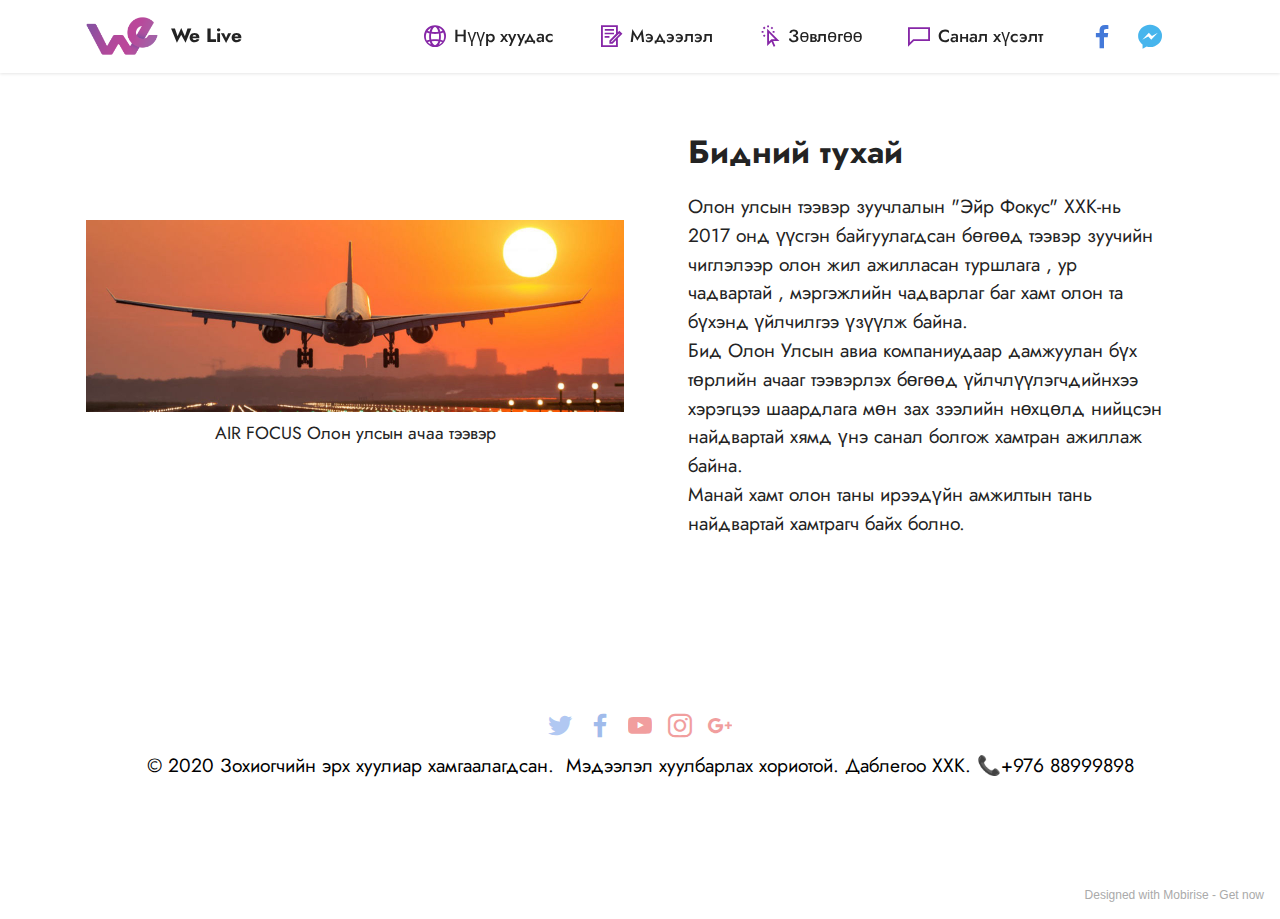
==== commit ec0bfcd1: "create github pages" ====
--- a/page1.html
+++ b/page1.html
@@ -6,15 +6,18 @@
   <meta http-equiv="X-UA-Compatible" content="IE=edge">
   <meta name="generator" content="Mobirise v5.1.4, mobirise.com">
   <meta name="viewport" content="width=device-width, initial-scale=1, minimum-scale=1">
-  <link rel="shortcut icon" href="assets/images/logo5.png" type="image/x-icon">
+  <link rel="shortcut icon" href="assets/images/2048.logo-2.png" type="image/x-icon">
   <meta name="description" content="">
   
   
   <title>Мэдээ - WeLive.mn</title>
+  <link rel="stylesheet" href="assets/web/assets/mobirise-icons2/mobirise2.css">
   <link rel="stylesheet" href="assets/tether/tether.min.css">
   <link rel="stylesheet" href="assets/bootstrap/css/bootstrap.min.css">
   <link rel="stylesheet" href="assets/bootstrap/css/bootstrap-grid.min.css">
   <link rel="stylesheet" href="assets/bootstrap/css/bootstrap-reboot.min.css">
+  <link rel="stylesheet" href="assets/dropdown/css/style.css">
+  <link rel="stylesheet" href="assets/socicon/css/styles.css">
   <link rel="stylesheet" href="assets/theme/css/style.css">
   <link rel="preload" as="style" href="assets/mobirise/css/mbr-additional.css"><link rel="stylesheet" href="assets/mobirise/css/mbr-additional.css" type="text/css">
   
@@ -24,7 +27,117 @@
 </head>
 <body>
   
-  <section style="background-color: #fff; font-family: -apple-system, BlinkMacSystemFont, 'Segoe UI', 'Roboto', 'Helvetica Neue', Arial, sans-serif; color:#aaa; font-size:12px; padding: 0; align-items: center; display: flex;"><a href="https://mobirise.site/n" style="flex: 1 1; height: 3rem; padding-left: 1rem;"></a><p style="flex: 0 0 auto; margin:0; padding-right:1rem;">Create your own <a href="https://mobirise.site/y" style="color:#aaa;">web page</a> with Mobirise</p></section><script src="assets/web/assets/jquery/jquery.min.js"></script>  <script src="assets/popper/popper.min.js"></script>  <script src="assets/tether/tether.min.js"></script>  <script src="assets/bootstrap/js/bootstrap.min.js"></script>  <script src="assets/smoothscroll/smooth-scroll.js"></script>  <script src="assets/theme/js/script.js"></script>  
+  <section class="image1 cid-sbKW70bk6x" id="image1-n">
+    
+
+    
+
+    <div class="container">
+        <div class="row align-items-center">
+            <div class="col-12 col-lg-6">
+                <div class="image-wrapper">
+                    <img src="assets/images/airplane-landing-sunset-1076x384.jpg" alt="">
+                    <p class="mbr-description mbr-fonts-style pt-2 align-center display-4">AIR FOCUS Олон улсын ачаа тээвэр</p>
+                </div>
+            </div>
+            <div class="col-12 col-lg">
+                <div class="text-wrapper">
+                    <h3 class="mbr-section-title mbr-fonts-style mb-3 display-5"><strong>Бидний тухай</strong></h3>
+                    <p class="mbr-text mbr-fonts-style display-7">Олон улсын тээвэр зуучлалын "Эйр Фокус" ХХК-нь 2017 онд үүсгэн байгуулагдсан бөгөөд тээвэр зуучийн чиглэлээр олон жил ажилласан туршлага , ур чадвартай , мэргэжлийн чадварлаг баг хамт олон та бүхэнд үйлчилгээ үзүүлж байна. 
+<br>Бид Олон Улсын авиа компаниудаар дамжуулан бүх төрлийн ачааг тээвэрлэх бөгөөд үйлчлүүлэгчдийнхээ хэрэгцээ шаардлага мөн зах зээлийн нөхцөлд нийцсэн найдвартай хямд үнэ санал болгож хамтран ажиллаж байна. 
+<br>Манай хамт олон таны ирээдүйн амжилтын тань найдвартай хамтрагч байх болно.</p>
+                </div>
+            </div>
+        </div>
+    </div>
+</section>
+
+<section class="footer3 cid-sbp6DYEy7Z" once="footers" id="footer3-k">
+
+    
+
+    
+
+    <div class="container-fluid">
+        <div class="media-container-row align-center mbr-white">
+            
+            <div class="row social-row">
+                <div class="social-list align-right pb-2">
+                    
+                    
+                    
+                    
+                    
+                    
+                <div class="soc-item">
+                        <a href="https://twitter.com/mobirise" target="_blank">
+                            <span class="mbr-iconfont mbr-iconfont-social socicon-twitter socicon" style="color: rgb(101, 146, 230); fill: rgb(101, 146, 230);"></span>
+                        </a>
+                    </div><div class="soc-item">
+                        <a href="https://www.facebook.com/pages/Mobirise/1616226671953247" target="_blank">
+                            <span class="mbr-iconfont mbr-iconfont-social socicon-facebook socicon" style="color: rgb(68, 121, 217); fill: rgb(68, 121, 217);"></span>
+                        </a>
+                    </div><div class="soc-item">
+                        <a href="https://www.youtube.com/c/mobirise" target="_blank">
+                            <span class="mbr-iconfont mbr-iconfont-social socicon-youtube socicon" style="color: rgb(228, 63, 63); fill: rgb(228, 63, 63);"></span>
+                        </a>
+                    </div><div class="soc-item">
+                        <a href="https://instagram.com/mobirise" target="_blank">
+                            <span class="mbr-iconfont mbr-iconfont-social socicon-instagram socicon" style="color: rgb(228, 63, 63); fill: rgb(228, 63, 63);"></span>
+                        </a>
+                    </div><div class="soc-item">
+                        <a href="https://plus.google.com/u/0/+Mobirise" target="_blank">
+                            <span class="mbr-iconfont mbr-iconfont-social socicon-googleplus socicon" style="color: rgb(228, 63, 63); fill: rgb(228, 63, 63);"></span>
+                        </a>
+                    </div></div>
+            </div>
+            <div class="row row-copirayt">
+                <p class="mbr-text mb-0 mbr-fonts-style mbr-white align-center display-7">© 2020 Зохиогчийн эрх хуулиар хамгаалагдсан.&nbsp; Мэдээлэл хуулбарлах хориотой. Даблегоо ХХК. ​📞​+976 88999898</p>
+            </div>
+        </div>
+    </div>
+</section>
+
+<section class="menu menu2 cid-sbp6RV7uBK" once="menu" id="menu2-l">
+    
+    <nav class="navbar navbar-dropdown navbar-fixed-top navbar-expand-lg">
+        <div class="container">
+            <div class="navbar-brand">
+                <span class="navbar-logo">
+                    <a href="http://welive.mn" target="_blank">
+                        <img src="assets/images/2048.logo-2.png" alt="SUNRISE" style="height: 4.5rem;">
+                    </a>
+                </span>
+                <span class="navbar-caption-wrap"><a class="navbar-caption text-black text-primary display-7" href="http://welive.mn">We Live</a></span>
+            </div>
+            <button class="navbar-toggler" type="button" data-toggle="collapse" data-target="#navbarSupportedContent" aria-controls="navbarNavAltMarkup" aria-expanded="false" aria-label="Toggle navigation">
+                <div class="hamburger">
+                    <span></span>
+                    <span></span>
+                    <span></span>
+                    <span></span>
+                </div>
+            </button>
+            <div class="collapse navbar-collapse" id="navbarSupportedContent">
+                <ul class="navbar-nav nav-dropdown nav-right" data-app-modern-menu="true"><li class="nav-item"><a class="nav-link link text-black text-primary display-4" href="http://welive.mn"><span class="mobi-mbri mobi-mbri-globe-2 mbr-iconfont mbr-iconfont-btn" style="color: rgb(134, 39, 167);"></span>Нүүр хуудас</a></li><li class="nav-item"><a class="nav-link link text-black text-primary display-4" href="index.html"><span class="mobi-mbri mobi-mbri-contact-form mbr-iconfont mbr-iconfont-btn" style="color: rgb(134, 39, 167);"></span>Мэдээлэл</a></li><li class="nav-item"><a class="nav-link link text-black text-primary display-4" href="http://www.welive.mn"><span class="mobi-mbri mobi-mbri-cursor-click mbr-iconfont mbr-iconfont-btn" style="color: rgb(134, 39, 167);"></span>Зөвлөгөө</a></li>
+                    
+                    <li class="nav-item"><a class="nav-link link text-black text-primary display-4" href="http://welive.mn"><span class="mobi-mbri mobi-mbri-chat mbr-iconfont mbr-iconfont-btn" style="color: rgb(134, 39, 167);"></span>Санал хүсэлт</a>
+                    </li></ul>
+                <div class="icons-menu">
+                    <a class="iconfont-wrapper" href="http://facebook.com" target="_blank">
+                        <span class="p-2 mbr-iconfont socicon-facebook socicon"></span>
+                    </a>
+                    <a class="iconfont-wrapper" href="http://messenger.com" target="_blank">
+                        <span class="p-2 mbr-iconfont socicon-messenger socicon" style="color: rgb(71, 181, 237); fill: rgb(71, 181, 237);"></span>
+                    </a>
+                    
+                    
+                </div>
+                
+            </div>
+        </div>
+    </nav>
+</section><section style="background-color: #fff; font-family: -apple-system, BlinkMacSystemFont, 'Segoe UI', 'Roboto', 'Helvetica Neue', Arial, sans-serif; color:#aaa; font-size:12px; padding: 0; align-items: center; display: flex;"><a href="https://mobirise.site/x" style="flex: 1 1; height: 3rem; padding-left: 1rem;"></a><p style="flex: 0 0 auto; margin:0; padding-right:1rem;">Designed with Mobirise - <a href="https://mobirise.site/k" style="color:#aaa;">Get now</a></p></section><script src="assets/web/assets/jquery/jquery.min.js"></script>  <script src="assets/popper/popper.min.js"></script>  <script src="assets/tether/tether.min.js"></script>  <script src="assets/bootstrap/js/bootstrap.min.js"></script>  <script src="assets/smoothscroll/smooth-scroll.js"></script>  <script src="assets/dropdown/js/nav-dropdown.js"></script>  <script src="assets/dropdown/js/navbar-dropdown.js"></script>  <script src="assets/touchswipe/jquery.touch-swipe.min.js"></script>  <script src="assets/theme/js/script.js"></script>  
   
   
 </body>
--- a/assets/web/assets/mobirise-icons2/mobirise2.css
+++ b/assets/web/assets/mobirise-icons2/mobirise2.css
@@ -0,0 +1,498 @@
+@font-face {
+  font-family: 'Moririse2';
+  font-display: swap;
+  src:  url('mobirise2.eot?f2bix4');
+  src:  url('mobirise2.eot?f2bix4#iefix') format('embedded-opentype'),
+    url('mobirise2.ttf?f2bix4') format('truetype'),
+    url('mobirise2.woff?f2bix4') format('woff'),
+    url('mobirise2.svg?f2bix4#mobirise2') format('svg');
+  font-weight: normal;
+  font-style: normal;
+}
+
+[class^="mobi-"], [class*=" mobi-"] {
+  /* use !important to prevent issues with browser extensions that change fonts */
+  font-family: 'Moririse2' !important;
+  speak: none;
+  font-style: normal;
+  font-weight: normal;
+  font-variant: normal;
+  text-transform: none;
+  line-height: 1;
+
+  /* Better Font Rendering =========== */
+  -webkit-font-smoothing: antialiased;
+  -moz-osx-font-smoothing: grayscale;
+}
+
+.mobi-mbri-add-submenu:before {
+  content: "\e900";
+}
+.mobi-mbri-alert:before {
+  content: "\e901";
+}
+.mobi-mbri-align-center:before {
+  content: "\e902";
+}
+.mobi-mbri-align-justify:before {
+  content: "\e903";
+}
+.mobi-mbri-align-left:before {
+  content: "\e904";
+}
+.mobi-mbri-align-right:before {
+  content: "\e905";
+}
+.mobi-mbri-android:before {
+  content: "\e906";
+}
+.mobi-mbri-apple:before {
+  content: "\e907";
+}
+.mobi-mbri-arrow-down:before {
+  content: "\e908";
+}
+.mobi-mbri-arrow-next:before {
+  content: "\e909";
+}
+.mobi-mbri-arrow-prev:before {
+  content: "\e90a";
+}
+.mobi-mbri-arrow-up:before {
+  content: "\e90b";
+}
+.mobi-mbri-bold:before {
+  content: "\e90c";
+}
+.mobi-mbri-bookmark:before {
+  content: "\e90d";
+}
+.mobi-mbri-bootstrap:before {
+  content: "\e90e";
+}
+.mobi-mbri-briefcase:before {
+  content: "\e90f";
+}
+.mobi-mbri-browse:before {
+  content: "\e910";
+}
+.mobi-mbri-bulleted-list:before {
+  content: "\e911";
+}
+.mobi-mbri-calendar:before {
+  content: "\e912";
+}
+.mobi-mbri-camera:before {
+  content: "\e913";
+}
+.mobi-mbri-cart-add:before {
+  content: "\e914";
+}
+.mobi-mbri-cart-full:before {
+  content: "\e915";
+}
+.mobi-mbri-cash:before {
+  content: "\e916";
+}
+.mobi-mbri-change-style:before {
+  content: "\e917";
+}
+.mobi-mbri-chat:before {
+  content: "\e918";
+}
+.mobi-mbri-clock:before {
+  content: "\e919";
+}
+.mobi-mbri-close:before {
+  content: "\e91a";
+}
+.mobi-mbri-cloud:before {
+  content: "\e91b";
+}
+.mobi-mbri-code:before {
+  content: "\e91c";
+}
+.mobi-mbri-contact-form:before {
+  content: "\e91d";
+}
+.mobi-mbri-credit-card:before {
+  content: "\e91e";
+}
+.mobi-mbri-cursor-click:before {
+  content: "\e91f";
+}
+.mobi-mbri-cust-feedback:before {
+  content: "\e920";
+}
+.mobi-mbri-database:before {
+  content: "\e921";
+}
+.mobi-mbri-delivery:before {
+  content: "\e922";
+}
+.mobi-mbri-desktop:before {
+  content: "\e923";
+}
+.mobi-mbri-devices:before {
+  content: "\e924";
+}
+.mobi-mbri-down:before {
+  content: "\e925";
+}
+.mobi-mbri-download-2:before {
+  content: "\e926";
+}
+.mobi-mbri-download:before {
+  content: "\e927";
+}
+.mobi-mbri-drag-n-drop-2:before {
+  content: "\e928";
+}
+.mobi-mbri-drag-n-drop:before {
+  content: "\e929";
+}
+.mobi-mbri-edit-2:before {
+  content: "\e92a";
+}
+.mobi-mbri-edit:before {
+  content: "\e92b";
+}
+.mobi-mbri-error:before {
+  content: "\e92c";
+}
+.mobi-mbri-extension:before {
+  content: "\e92d";
+}
+.mobi-mbri-features:before {
+  content: "\e92e";
+}
+.mobi-mbri-file:before {
+  content: "\e92f";
+}
+.mobi-mbri-flag:before {
+  content: "\e930";
+}
+.mobi-mbri-folder:before {
+  content: "\e931";
+}
+.mobi-mbri-gift:before {
+  content: "\e932";
+}
+.mobi-mbri-github:before {
+  content: "\e933";
+}
+.mobi-mbri-globe-2:before {
+  content: "\e934";
+}
+.mobi-mbri-globe:before {
+  content: "\e935";
+}
+.mobi-mbri-growing-chart:before {
+  content: "\e936";
+}
+.mobi-mbri-hearth:before {
+  content: "\e937";
+}
+.mobi-mbri-help:before {
+  content: "\e938";
+}
+.mobi-mbri-home:before {
+  content: "\e939";
+}
+.mobi-mbri-hot-cup:before {
+  content: "\e93a";
+}
+.mobi-mbri-idea:before {
+  content: "\e93b";
+}
+.mobi-mbri-image-gallery:before {
+  content: "\e93c";
+}
+.mobi-mbri-image-slider:before {
+  content: "\e93d";
+}
+.mobi-mbri-info:before {
+  content: "\e93e";
+}
+.mobi-mbri-italic:before {
+  content: "\e93f";
+}
+.mobi-mbri-key:before {
+  content: "\e940";
+}
+.mobi-mbri-laptop:before {
+  content: "\e941";
+}
+.mobi-mbri-layers:before {
+  content: "\e942";
+}
+.mobi-mbri-left-right:before {
+  content: "\e943";
+}
+.mobi-mbri-left:before {
+  content: "\e944";
+}
+.mobi-mbri-letter:before {
+  content: "\e945";
+}
+.mobi-mbri-like:before {
+  content: "\e946";
+}
+.mobi-mbri-link:before {
+  content: "\e947";
+}
+.mobi-mbri-lock:before {
+  content: "\e948";
+}
+.mobi-mbri-login:before {
+  content: "\e949";
+}
+.mobi-mbri-logout:before {
+  content: "\e94a";
+}
+.mobi-mbri-magic-stick:before {
+  content: "\e94b";
+}
+.mobi-mbri-map-pin:before {
+  content: "\e94c";
+}
+.mobi-mbri-menu:before {
+  content: "\e94d";
+}
+.mobi-mbri-mobile-2:before {
+  content: "\e94e";
+}
+.mobi-mbri-mobile-horizontal:before {
+  content: "\e94f";
+}
+.mobi-mbri-mobile:before {
+  content: "\e950";
+}
+.mobi-mbri-mobirise:before {
+  content: "\e951";
+}
+.mobi-mbri-more-horizontal:before {
+  content: "\e952";
+}
+.mobi-mbri-more-vertical:before {
+  content: "\e953";
+}
+.mobi-mbri-music:before {
+  content: "\e954";
+}
+.mobi-mbri-new-file:before {
+  content: "\e955";
+}
+.mobi-mbri-numbered-list:before {
+  content: "\e956";
+}
+.mobi-mbri-opened-folder:before {
+  content: "\e957";
+}
+.mobi-mbri-pages:before {
+  content: "\e958";
+}
+.mobi-mbri-paper-plane:before {
+  content: "\e959";
+}
+.mobi-mbri-paperclip:before {
+  content: "\e95a";
+}
+.mobi-mbri-phone:before {
+  content: "\e95b";
+}
+.mobi-mbri-photo:before {
+  content: "\e95c";
+}
+.mobi-mbri-photos:before {
+  content: "\e95d";
+}
+.mobi-mbri-pin:before {
+  content: "\e95e";
+}
+.mobi-mbri-play:before {
+  content: "\e95f";
+}
+.mobi-mbri-plus:before {
+  content: "\e960";
+}
+.mobi-mbri-preview:before {
+  content: "\e961";
+}
+.mobi-mbri-print:before {
+  content: "\e962";
+}
+.mobi-mbri-protect:before {
+  content: "\e963";
+}
+.mobi-mbri-question:before {
+  content: "\e964";
+}
+.mobi-mbri-quote-left:before {
+  content: "\e965";
+}
+.mobi-mbri-quote-right:before {
+  content: "\e966";
+}
+.mobi-mbri-redo:before {
+  content: "\e967";
+}
+.mobi-mbri-refresh:before {
+  content: "\e968";
+}
+.mobi-mbri-responsive-2:before {
+  content: "\e969";
+}
+.mobi-mbri-responsive:before {
+  content: "\e96a";
+}
+.mobi-mbri-right:before {
+  content: "\e96b";
+}
+.mobi-mbri-rocket:before {
+  content: "\e96c";
+}
+.mobi-mbri-sad-face:before {
+  content: "\e96d";
+}
+.mobi-mbri-sale:before {
+  content: "\e96e";
+}
+.mobi-mbri-save:before {
+  content: "\e96f";
+}
+.mobi-mbri-search:before {
+  content: "\e970";
+}
+.mobi-mbri-setting-2:before {
+  content: "\e971";
+}
+.mobi-mbri-setting-3:before {
+  content: "\e972";
+}
+.mobi-mbri-setting:before {
+  content: "\e973";
+}
+.mobi-mbri-share:before {
+  content: "\e974";
+}
+.mobi-mbri-shopping-bag:before {
+  content: "\e975";
+}
+.mobi-mbri-shopping-basket:before {
+  content: "\e976";
+}
+.mobi-mbri-shopping-cart:before {
+  content: "\e977";
+}
+.mobi-mbri-sites:before {
+  content: "\e978";
+}
+.mobi-mbri-smile-face:before {
+  content: "\e979";
+}
+.mobi-mbri-speed:before {
+  content: "\e97a";
+}
+.mobi-mbri-star:before {
+  content: "\e97b";
+}
+.mobi-mbri-success:before {
+  content: "\e97c";
+}
+.mobi-mbri-sun:before {
+  content: "\e97d";
+}
+.mobi-mbri-sun2:before {
+  content: "\e97e";
+}
+.mobi-mbri-tablet-vertical:before {
+  content: "\e97f";
+}
+.mobi-mbri-tablet:before {
+  content: "\e980";
+}
+.mobi-mbri-target:before {
+  content: "\e981";
+}
+.mobi-mbri-timer:before {
+  content: "\e982";
+}
+.mobi-mbri-to-ftp:before {
+  content: "\e983";
+}
+.mobi-mbri-to-local-drive:before {
+  content: "\e984";
+}
+.mobi-mbri-touch-swipe:before {
+  content: "\e985";
+}
+.mobi-mbri-touch:before {
+  content: "\e986";
+}
+.mobi-mbri-trash:before {
+  content: "\e987";
+}
+.mobi-mbri-underline:before {
+  content: "\e988";
+}
+.mobi-mbri-undo:before {
+  content: "\e989";
+}
+.mobi-mbri-unlink:before {
+  content: "\e98a";
+}
+.mobi-mbri-unlock:before {
+  content: "\e98b";
+}
+.mobi-mbri-up-down:before {
+  content: "\e98c";
+}
+.mobi-mbri-up:before {
+  content: "\e98d";
+}
+.mobi-mbri-update:before {
+  content: "\e98e";
+}
+.mobi-mbri-upload-2:before {
+  content: "\e98f";
+}
+.mobi-mbri-upload:before {
+  content: "\e990";
+}
+.mobi-mbri-user-2:before {
+  content: "\e991";
+}
+.mobi-mbri-user:before {
+  content: "\e992";
+}
+.mobi-mbri-users:before {
+  content: "\e993";
+}
+.mobi-mbri-video-play:before {
+  content: "\e994";
+}
+.mobi-mbri-video:before {
+  content: "\e995";
+}
+.mobi-mbri-watch:before {
+  content: "\e996";
+}
+.mobi-mbri-website-theme-2:before {
+  content: "\e997";
+}
+.mobi-mbri-website-theme:before {
+  content: "\e998";
+}
+.mobi-mbri-wifi:before {
+  content: "\e999";
+}
+.mobi-mbri-windows:before {
+  content: "\e99a";
+}
+.mobi-mbri-zoom-in:before {
+  content: "\e99b";
+}
+.mobi-mbri-zoom-out:before {
+  content: "\e99c";
+}
--- a/assets/dropdown/css/style.css
+++ b/assets/dropdown/css/style.css
@@ -0,0 +1,265 @@
+.navbar-dropdown {
+  left: 0;
+  padding: 0;
+  position: absolute;
+  right: 0;
+  top: 0;
+  transition: all 0.45s ease;
+  z-index: 1030;
+  background: #282828; }
+  .navbar-dropdown .navbar-logo {
+    margin-right: 0.8rem;
+    transition: margin 0.3s ease-in-out;
+    vertical-align: middle; }
+    .navbar-dropdown .navbar-logo img {
+      height: 3.125rem;
+      transition: all 0.3s ease-in-out; }
+    .navbar-dropdown .navbar-logo.mbr-iconfont {
+      font-size: 3.125rem;
+      line-height: 3.125rem; }
+  .navbar-dropdown .navbar-caption {
+    font-weight: 700;
+    white-space: normal;
+    vertical-align: -4px;
+    line-height: 3.125rem !important; }
+    .navbar-dropdown .navbar-caption, .navbar-dropdown .navbar-caption:hover {
+      color: inherit;
+      text-decoration: none; }
+  .navbar-dropdown .mbr-iconfont + .navbar-caption {
+    vertical-align: -1px; }
+  .navbar-dropdown.navbar-fixed-top {
+    position: fixed; }
+  .navbar-dropdown .navbar-brand span {
+    vertical-align: -4px; }
+  .navbar-dropdown.bg-color.transparent {
+    background: none; }
+  .navbar-dropdown.navbar-short .navbar-brand {
+    padding: 0.625rem 0; }
+    .navbar-dropdown.navbar-short .navbar-brand span {
+      vertical-align: -1px; }
+  .navbar-dropdown.navbar-short .navbar-caption {
+    line-height: 2.375rem !important;
+    vertical-align: -2px; }
+  .navbar-dropdown.navbar-short .navbar-logo {
+    margin-right: 0.5rem; }
+    .navbar-dropdown.navbar-short .navbar-logo img {
+      height: 2.375rem; }
+    .navbar-dropdown.navbar-short .navbar-logo.mbr-iconfont {
+      font-size: 2.375rem;
+      line-height: 2.375rem; }
+  .navbar-dropdown.navbar-short .mbr-table-cell {
+    height: 3.625rem; }
+  .navbar-dropdown .navbar-close {
+    left: 0.6875rem;
+    position: fixed;
+    top: 0.75rem;
+    z-index: 1000; }
+  .navbar-dropdown .hamburger-icon {
+    content: "";
+    display: inline-block;
+    vertical-align: middle;
+    width: 16px;
+    -webkit-box-shadow: 0 -6px 0 1px #282828,0 0 0 1px #282828,0 6px 0 1px #282828;
+    -moz-box-shadow: 0 -6px 0 1px #282828,0 0 0 1px #282828,0 6px 0 1px #282828;
+    box-shadow: 0 -6px 0 1px #282828,0 0 0 1px #282828,0 6px 0 1px #282828; }
+
+.dropdown-menu .dropdown-toggle[data-toggle="dropdown-submenu"]::after {
+  border-bottom: 0.35em solid transparent;
+  border-left: 0.35em solid;
+  border-right: 0;
+  border-top: 0.35em solid transparent;
+  margin-left: 0.3rem; }
+
+.dropdown-menu .dropdown-item:focus {
+  outline: 0; }
+
+.nav-dropdown {
+  font-size: 0.75rem;
+  font-weight: 500;
+  height: auto !important; }
+  .nav-dropdown .nav-btn {
+    padding-left: 1rem; }
+  .nav-dropdown .link {
+    margin: .667em 1.667em;
+    font-weight: 500;
+    padding: 0;
+    transition: color .2s ease-in-out; }
+    .nav-dropdown .link.dropdown-toggle {
+      margin-right: 2.583em; }
+      .nav-dropdown .link.dropdown-toggle::after {
+        margin-left: .25rem;
+        border-top: 0.35em solid;
+        border-right: 0.35em solid transparent;
+        border-left: 0.35em solid transparent;
+        border-bottom: 0; }
+      .nav-dropdown .link.dropdown-toggle[aria-expanded="true"] {
+        margin: 0;
+        padding: 0.667em 3.263em  0.667em 1.667em; }
+  .nav-dropdown .link::after,
+  .nav-dropdown .dropdown-item::after {
+    color: inherit; }
+  .nav-dropdown .btn {
+    font-size: 0.75rem;
+    font-weight: 700;
+    letter-spacing: 0;
+    margin-bottom: 0;
+    padding-left: 1.25rem;
+    padding-right: 1.25rem; }
+  .nav-dropdown .dropdown-menu {
+    border-radius: 0;
+    border: 0;
+    left: 0;
+    margin: 0;
+    padding-bottom: 1.25rem;
+    padding-top: 1.25rem;
+    position: relative; }
+  .nav-dropdown .dropdown-submenu {
+    margin-left: 0.125rem;
+    top: 0; }
+  .nav-dropdown .dropdown-item {
+    font-weight: 500;
+    line-height: 2;
+    padding: 0.3846em 4.615em 0.3846em 1.5385em;
+    position: relative;
+    transition: color .2s ease-in-out, background-color .2s ease-in-out; }
+    .nav-dropdown .dropdown-item::after {
+      margin-top: -0.3077em;
+      position: absolute;
+      right: 1.1538em;
+      top: 50%; }
+    .nav-dropdown .dropdown-item:focus, .nav-dropdown .dropdown-item:hover {
+      background: none; }
+
+@media (max-width: 767px) {
+  .nav-dropdown.navbar-toggleable-sm {
+    bottom: 0;
+    display: none;
+    left: 0;
+    overflow-x: hidden;
+    position: fixed;
+    top: 0;
+    transform: translateX(-100%);
+    -ms-transform: translateX(-100%);
+    -webkit-transform: translateX(-100%);
+    width: 18.75rem;
+    z-index: 999; } }
+.nav-dropdown.navbar-toggleable-xl {
+  bottom: 0;
+  display: none;
+  left: 0;
+  overflow-x: hidden;
+  position: fixed;
+  top: 0;
+  transform: translateX(-100%);
+  -ms-transform: translateX(-100%);
+  -webkit-transform: translateX(-100%);
+  width: 18.75rem;
+  z-index: 999; }
+
+.nav-dropdown-sm {
+  display: block !important;
+  overflow-x: hidden;
+  overflow: auto;
+  padding-top: 3.875rem; }
+  .nav-dropdown-sm::after {
+    content: "";
+    display: block;
+    height: 3rem;
+    width: 100%; }
+  .nav-dropdown-sm.collapse.in ~ .navbar-close {
+    display: block !important; }
+  .nav-dropdown-sm.collapsing, .nav-dropdown-sm.collapse.in {
+    transform: translateX(0);
+    -ms-transform: translateX(0);
+    -webkit-transform: translateX(0);
+    transition: all 0.25s ease-out;
+    -webkit-transition: all 0.25s ease-out;
+    background: #282828; }
+  .nav-dropdown-sm.collapsing[aria-expanded="false"] {
+    transform: translateX(-100%);
+    -ms-transform: translateX(-100%);
+    -webkit-transform: translateX(-100%); }
+  .nav-dropdown-sm .nav-item {
+    display: block;
+    margin-left: 0 !important;
+    padding-left: 0; }
+  .nav-dropdown-sm .link,
+  .nav-dropdown-sm .dropdown-item {
+    border-top: 1px dotted rgba(255, 255, 255, 0.1);
+    font-size: 0.8125rem;
+    line-height: 1.6;
+    margin: 0 !important;
+    padding: 0.875rem 2.4rem 0.875rem 1.5625rem !important;
+    position: relative;
+    white-space: normal; }
+    .nav-dropdown-sm .link:focus, .nav-dropdown-sm .link:hover,
+    .nav-dropdown-sm .dropdown-item:focus,
+    .nav-dropdown-sm .dropdown-item:hover {
+      background: rgba(0, 0, 0, 0.2) !important;
+      color: #c0a375; }
+  .nav-dropdown-sm .nav-btn {
+    position: relative;
+    padding: 1.5625rem 1.5625rem 0 1.5625rem; }
+    .nav-dropdown-sm .nav-btn::before {
+      border-top: 1px dotted rgba(255, 255, 255, 0.1);
+      content: "";
+      left: 0;
+      position: absolute;
+      top: 0;
+      width: 100%; }
+    .nav-dropdown-sm .nav-btn + .nav-btn {
+      padding-top: 0.625rem; }
+      .nav-dropdown-sm .nav-btn + .nav-btn::before {
+        display: none; }
+  .nav-dropdown-sm .btn {
+    padding: 0.625rem 0; }
+  .nav-dropdown-sm .dropdown-toggle[data-toggle="dropdown-submenu"]::after {
+    margin-left: .25rem;
+    border-top: 0.35em solid;
+    border-right: 0.35em solid transparent;
+    border-left: 0.35em solid transparent;
+    border-bottom: 0; }
+  .nav-dropdown-sm .dropdown-toggle[data-toggle="dropdown-submenu"][aria-expanded="true"]::after {
+    border-top: 0;
+    border-right: 0.35em solid transparent;
+    border-left: 0.35em solid transparent;
+    border-bottom: 0.35em solid; }
+  .nav-dropdown-sm .dropdown-menu {
+    margin: 0;
+    padding: 0;
+    position: relative;
+    top: 0;
+    left: 0;
+    width: 100%;
+    border: 0;
+    float: none;
+    border-radius: 0;
+    background: none; }
+  .nav-dropdown-sm .dropdown-submenu {
+    left: 100%;
+    margin-left: 0.125rem;
+    margin-top: -1.25rem;
+    top: 0; }
+
+.navbar-toggleable-sm .nav-dropdown .dropdown-menu {
+  position: absolute; }
+
+.navbar-toggleable-sm .nav-dropdown .dropdown-submenu {
+  left: 100%;
+  margin-left: 0.125rem;
+  margin-top: -1.25rem;
+  top: 0; }
+
+.navbar-toggleable-sm.opened .nav-dropdown .dropdown-menu {
+  position: relative; }
+
+.navbar-toggleable-sm.opened .nav-dropdown .dropdown-submenu {
+  left: 0;
+  margin-left: 00rem;
+  margin-top: 0rem;
+  top: 0; }
+
+.is-builder .nav-dropdown.collapsing {
+  transition: none !important; }
+
+/*# sourceMappingURL=style.css.map */
--- a/assets/socicon/css/styles.css
+++ b/assets/socicon/css/styles.css
@@ -0,0 +1,933 @@
+@charset "UTF-8";
+
+@font-face {
+  font-family: 'Socicon';
+  src:  url('../fonts/socicon.eot');
+  src:  url('../fonts/socicon.eot?#iefix') format('embedded-opentype'),
+    url('../fonts/socicon.woff2') format('woff2'),
+    url('../fonts/socicon.ttf') format('truetype'),
+    url('../fonts/socicon.woff') format('woff'),
+    url('../fonts/socicon.svg#socicon') format('svg');
+  font-weight: normal;
+  font-style: normal;
+}
+
+[data-icon]:before {
+  font-family: "socicon" !important;
+  content: attr(data-icon);
+  font-style: normal !important;
+  font-weight: normal !important;
+  font-variant: normal !important;
+  text-transform: none !important;
+  speak: none;
+  line-height: 1;
+  -webkit-font-smoothing: antialiased;
+  -moz-osx-font-smoothing: grayscale;
+}
+
+[class^="socicon-"], [class*=" socicon-"] {
+  /* use !important to prevent issues with browser extensions that change fonts */
+  font-family: 'Socicon' !important;
+  speak: none;
+  font-style: normal;
+  font-weight: normal;
+  font-variant: normal;
+  text-transform: none;
+  line-height: 1;
+
+  /* Better Font Rendering =========== */
+  -webkit-font-smoothing: antialiased;
+  -moz-osx-font-smoothing: grayscale;
+}
+
+.socicon-eitaa:before {
+  content: "\e97c";
+}
+.socicon-soroush:before {
+  content: "\e97d";
+}
+.socicon-bale:before {
+  content: "\e97e";
+}
+.socicon-zazzle:before {
+  content: "\e97b";
+}
+.socicon-society6:before {
+  content: "\e97a";
+}
+.socicon-redbubble:before {
+  content: "\e979";
+}
+.socicon-avvo:before {
+  content: "\e978";
+}
+.socicon-stitcher:before {
+  content: "\e977";
+}
+.socicon-googlehangouts:before {
+  content: "\e974";
+}
+.socicon-dlive:before {
+  content: "\e975";
+}
+.socicon-vsco:before {
+  content: "\e976";
+}
+.socicon-flipboard:before {
+  content: "\e973";
+}
+.socicon-ubuntu:before {
+  content: "\e958";
+}
+.socicon-artstation:before {
+  content: "\e959";
+}
+.socicon-invision:before {
+  content: "\e95a";
+}
+.socicon-torial:before {
+  content: "\e95b";
+}
+.socicon-collectorz:before {
+  content: "\e95c";
+}
+.socicon-seenthis:before {
+  content: "\e95d";
+}
+.socicon-googleplaymusic:before {
+  content: "\e95e";
+}
+.socicon-debian:before {
+  content: "\e95f";
+}
+.socicon-filmfreeway:before {
+  content: "\e960";
+}
+.socicon-gnome:before {
+  content: "\e961";
+}
+.socicon-itchio:before {
+  content: "\e962";
+}
+.socicon-jamendo:before {
+  content: "\e963";
+}
+.socicon-mix:before {
+  content: "\e964";
+}
+.socicon-sharepoint:before {
+  content: "\e965";
+}
+.socicon-tinder:before {
+  content: "\e966";
+}
+.socicon-windguru:before {
+  content: "\e967";
+}
+.socicon-cdbaby:before {
+  content: "\e968";
+}
+.socicon-elementaryos:before {
+  content: "\e969";
+}
+.socicon-stage32:before {
+  content: "\e96a";
+}
+.socicon-tiktok:before {
+  content: "\e96b";
+}
+.socicon-gitter:before {
+  content: "\e96c";
+}
+.socicon-letterboxd:before {
+  content: "\e96d";
+}
+.socicon-threema:before {
+  content: "\e96e";
+}
+.socicon-splice:before {
+  content: "\e96f";
+}
+.socicon-metapop:before {
+  content: "\e970";
+}
+.socicon-naver:before {
+  content: "\e971";
+}
+.socicon-remote:before {
+  content: "\e972";
+}
+.socicon-internet:before {
+  content: "\e957";
+}
+.socicon-moddb:before {
+  content: "\e94b";
+}
+.socicon-indiedb:before {
+  content: "\e94c";
+}
+.socicon-traxsource:before {
+  content: "\e94d";
+}
+.socicon-gamefor:before {
+  content: "\e94e";
+}
+.socicon-pixiv:before {
+  content: "\e94f";
+}
+.socicon-myanimelist:before {
+  content: "\e950";
+}
+.socicon-blackberry:before {
+  content: "\e951";
+}
+.socicon-wickr:before {
+  content: "\e952";
+}
+.socicon-spip:before {
+  content: "\e953";
+}
+.socicon-napster:before {
+  content: "\e954";
+}
+.socicon-beatport:before {
+  content: "\e955";
+}
+.socicon-hackerone:before {
+  content: "\e956";
+}
+.socicon-hackernews:before {
+  content: "\e946";
+}
+.socicon-smashwords:before {
+  content: "\e947";
+}
+.socicon-kobo:before {
+  content: "\e948";
+}
+.socicon-bookbub:before {
+  content: "\e949";
+}
+.socicon-mailru:before {
+  content: "\e94a";
+}
+.socicon-gitlab:before {
+  content: "\e945";
+}
+.socicon-instructables:before {
+  content: "\e944";
+}
+.socicon-portfolio:before {
+  content: "\e943";
+}
+.socicon-codered:before {
+  content: "\e940";
+}
+.socicon-origin:before {
+  content: "\e941";
+}
+.socicon-nextdoor:before {
+  content: "\e942";
+}
+.socicon-udemy:before {
+  content: "\e93f";
+}
+.socicon-livemaster:before {
+  content: "\e93e";
+}
+.socicon-crunchbase:before {
+  content: "\e93b";
+}
+.socicon-homefy:before {
+  content: "\e93c";
+}
+.socicon-calendly:before {
+  content: "\e93d";
+}
+.socicon-realtor:before {
+  content: "\e90f";
+}
+.socicon-tidal:before {
+  content: "\e910";
+}
+.socicon-qobuz:before {
+  content: "\e911";
+}
+.socicon-natgeo:before {
+  content: "\e912";
+}
+.socicon-mastodon:before {
+  content: "\e913";
+}
+.socicon-unsplash:before {
+  content: "\e914";
+}
+.socicon-homeadvisor:before {
+  content: "\e915";
+}
+.socicon-angieslist:before {
+  content: "\e916";
+}
+.socicon-codepen:before {
+  content: "\e917";
+}
+.socicon-slack:before {
+  content: "\e918";
+}
+.socicon-openaigym:before {
+  content: "\e919";
+}
+.socicon-logmein:before {
+  content: "\e91a";
+}
+.socicon-fiverr:before {
+  content: "\e91b";
+}
+.socicon-gotomeeting:before {
+  content: "\e91c";
+}
+.socicon-aliexpress:before {
+  content: "\e91d";
+}
+.socicon-guru:before {
+  content: "\e91e";
+}
+.socicon-appstore:before {
+  content: "\e91f";
+}
+.socicon-homes:before {
+  content: "\e920";
+}
+.socicon-zoom:before {
+  content: "\e921";
+}
+.socicon-alibaba:before {
+  content: "\e922";
+}
+.socicon-craigslist:before {
+  content: "\e923";
+}
+.socicon-wix:before {
+  content: "\e924";
+}
+.socicon-redfin:before {
+  content: "\e925";
+}
+.socicon-googlecalendar:before {
+  content: "\e926";
+}
+.socicon-shopify:before {
+  content: "\e927";
+}
+.socicon-freelancer:before {
+  content: "\e928";
+}
+.socicon-seedrs:before {
+  content: "\e929";
+}
+.socicon-bing:before {
+  content: "\e92a";
+}
+.socicon-doodle:before {
+  content: "\e92b";
+}
+.socicon-bonanza:before {
+  content: "\e92c";
+}
+.socicon-squarespace:before {
+  content: "\e92d";
+}
+.socicon-toptal:before {
+  content: "\e92e";
+}
+.socicon-gust:before {
+  content: "\e92f";
+}
+.socicon-ask:before {
+  content: "\e930";
+}
+.socicon-trulia:before {
+  content: "\e931";
+}
+.socicon-loomly:before {
+  content: "\e932";
+}
+.socicon-ghost:before {
+  content: "\e933";
+}
+.socicon-upwork:before {
+  content: "\e934";
+}
+.socicon-fundable:before {
+  content: "\e935";
+}
+.socicon-booking:before {
+  content: "\e936";
+}
+.socicon-googlemaps:before {
+  content: "\e937";
+}
+.socicon-zillow:before {
+  content: "\e938";
+}
+.socicon-niconico:before {
+  content: "\e939";
+}
+.socicon-toneden:before {
+  content: "\e93a";
+}
+.socicon-augment:before {
+  content: "\e908";
+}
+.socicon-bitbucket:before {
+  content: "\e909";
+}
+.socicon-fyuse:before {
+  content: "\e90a";
+}
+.socicon-yt-gaming:before {
+  content: "\e90b";
+}
+.socicon-sketchfab:before {
+  content: "\e90c";
+}
+.socicon-mobcrush:before {
+  content: "\e90d";
+}
+.socicon-microsoft:before {
+  content: "\e90e";
+}
+.socicon-pandora:before {
+  content: "\e907";
+}
+.socicon-messenger:before {
+  content: "\e906";
+}
+.socicon-gamewisp:before {
+  content: "\e905";
+}
+.socicon-bloglovin:before {
+  content: "\e904";
+}
+.socicon-tunein:before {
+  content: "\e903";
+}
+.socicon-gamejolt:before {
+  content: "\e901";
+}
+.socicon-trello:before {
+  content: "\e902";
+}
+.socicon-spreadshirt:before {
+  content: "\e900";
+}
+.socicon-500px:before {
+  content: "\e000";
+}
+.socicon-8tracks:before {
+  content: "\e001";
+}
+.socicon-airbnb:before {
+  content: "\e002";
+}
+.socicon-alliance:before {
+  content: "\e003";
+}
+.socicon-amazon:before {
+  content: "\e004";
+}
+.socicon-amplement:before {
+  content: "\e005";
+}
+.socicon-android:before {
+  content: "\e006";
+}
+.socicon-angellist:before {
+  content: "\e007";
+}
+.socicon-apple:before {
+  content: "\e008";
+}
+.socicon-appnet:before {
+  content: "\e009";
+}
+.socicon-baidu:before {
+  content: "\e00a";
+}
+.socicon-bandcamp:before {
+  content: "\e00b";
+}
+.socicon-battlenet:before {
+  content: "\e00c";
+}
+.socicon-mixer:before {
+  content: "\e00d";
+}
+.socicon-bebee:before {
+  content: "\e00e";
+}
+.socicon-bebo:before {
+  content: "\e00f";
+}
+.socicon-behance:before {
+  content: "\e010";
+}
+.socicon-blizzard:before {
+  content: "\e011";
+}
+.socicon-blogger:before {
+  content: "\e012";
+}
+.socicon-buffer:before {
+  content: "\e013";
+}
+.socicon-chrome:before {
+  content: "\e014";
+}
+.socicon-coderwall:before {
+  content: "\e015";
+}
+.socicon-curse:before {
+  content: "\e016";
+}
+.socicon-dailymotion:before {
+  content: "\e017";
+}
+.socicon-deezer:before {
+  content: "\e018";
+}
+.socicon-delicious:before {
+  content: "\e019";
+}
+.socicon-deviantart:before {
+  content: "\e01a";
+}
+.socicon-diablo:before {
+  content: "\e01b";
+}
+.socicon-digg:before {
+  content: "\e01c";
+}
+.socicon-discord:before {
+  content: "\e01d";
+}
+.socicon-disqus:before {
+  content: "\e01e";
+}
+.socicon-douban:before {
+  content: "\e01f";
+}
+.socicon-draugiem:before {
+  content: "\e020";
+}
+.socicon-dribbble:before {
+  content: "\e021";
+}
+.socicon-drupal:before {
+  content: "\e022";
+}
+.socicon-ebay:before {
+  content: "\e023";
+}
+.socicon-ello:before {
+  content: "\e024";
+}
+.socicon-endomodo:before {
+  content: "\e025";
+}
+.socicon-envato:before {
+  content: "\e026";
+}
+.socicon-etsy:before {
+  content: "\e027";
+}
+.socicon-facebook:before {
+  content: "\e028";
+}
+.socicon-feedburner:before {
+  content: "\e029";
+}
+.socicon-filmweb:before {
+  content: "\e02a";
+}
+.socicon-firefox:before {
+  content: "\e02b";
+}
+.socicon-flattr:before {
+  content: "\e02c";
+}
+.socicon-flickr:before {
+  content: "\e02d";
+}
+.socicon-formulr:before {
+  content: "\e02e";
+}
+.socicon-forrst:before {
+  content: "\e02f";
+}
+.socicon-foursquare:before {
+  content: "\e030";
+}
+.socicon-friendfeed:before {
+  content: "\e031";
+}
+.socicon-github:before {
+  content: "\e032";
+}
+.socicon-goodreads:before {
+  content: "\e033";
+}
+.socicon-google:before {
+  content: "\e034";
+}
+.socicon-googlescholar:before {
+  content: "\e035";
+}
+.socicon-googlegroups:before {
+  content: "\e036";
+}
+.socicon-googlephotos:before {
+  content: "\e037";
+}
+.socicon-googleplus:before {
+  content: "\e038";
+}
+.socicon-grooveshark:before {
+  content: "\e039";
+}
+.socicon-hackerrank:before {
+  content: "\e03a";
+}
+.socicon-hearthstone:before {
+  content: "\e03b";
+}
+.socicon-hellocoton:before {
+  content: "\e03c";
+}
+.socicon-heroes:before {
+  content: "\e03d";
+}
+.socicon-smashcast:before {
+  content: "\e03e";
+}
+.socicon-horde:before {
+  content: "\e03f";
+}
+.socicon-houzz:before {
+  content: "\e040";
+}
+.socicon-icq:before {
+  content: "\e041";
+}
+.socicon-identica:before {
+  content: "\e042";
+}
+.socicon-imdb:before {
+  content: "\e043";
+}
+.socicon-instagram:before {
+  content: "\e044";
+}
+.socicon-issuu:before {
+  content: "\e045";
+}
+.socicon-istock:before {
+  content: "\e046";
+}
+.socicon-itunes:before {
+  content: "\e047";
+}
+.socicon-keybase:before {
+  content: "\e048";
+}
+.socicon-lanyrd:before {
+  content: "\e049";
+}
+.socicon-lastfm:before {
+  content: "\e04a";
+}
+.socicon-line:before {
+  content: "\e04b";
+}
+.socicon-linkedin:before {
+  content: "\e04c";
+}
+.socicon-livejournal:before {
+  content: "\e04d";
+}
+.socicon-lyft:before {
+  content: "\e04e";
+}
+.socicon-macos:before {
+  content: "\e04f";
+}
+.socicon-mail:before {
+  content: "\e050";
+}
+.socicon-medium:before {
+  content: "\e051";
+}
+.socicon-meetup:before {
+  content: "\e052";
+}
+.socicon-mixcloud:before {
+  content: "\e053";
+}
+.socicon-modelmayhem:before {
+  content: "\e054";
+}
+.socicon-mumble:before {
+  content: "\e055";
+}
+.socicon-myspace:before {
+  content: "\e056";
+}
+.socicon-newsvine:before {
+  content: "\e057";
+}
+.socicon-nintendo:before {
+  content: "\e058";
+}
+.socicon-npm:before {
+  content: "\e059";
+}
+.socicon-odnoklassniki:before {
+  content: "\e05a";
+}
+.socicon-openid:before {
+  content: "\e05b";
+}
+.socicon-opera:before {
+  content: "\e05c";
+}
+.socicon-outlook:before {
+  content: "\e05d";
+}
+.socicon-overwatch:before {
+  content: "\e05e";
+}
+.socicon-patreon:before {
+  content: "\e05f";
+}
+.socicon-paypal:before {
+  content: "\e060";
+}
+.socicon-periscope:before {
+  content: "\e061";
+}
+.socicon-persona:before {
+  content: "\e062";
+}
+.socicon-pinterest:before {
+  content: "\e063";
+}
+.socicon-play:before {
+  content: "\e064";
+}
+.socicon-player:before {
+  content: "\e065";
+}
+.socicon-playstation:before {
+  content: "\e066";
+}
+.socicon-pocket:before {
+  content: "\e067";
+}
+.socicon-qq:before {
+  content: "\e068";
+}
+.socicon-quora:before {
+  content: "\e069";
+}
+.socicon-raidcall:before {
+  content: "\e06a";
+}
+.socicon-ravelry:before {
+  content: "\e06b";
+}
+.socicon-reddit:before {
+  content: "\e06c";
+}
+.socicon-renren:before {
+  content: "\e06d";
+}
+.socicon-researchgate:before {
+  content: "\e06e";
+}
+.socicon-residentadvisor:before {
+  content: "\e06f";
+}
+.socicon-reverbnation:before {
+  content: "\e070";
+}
+.socicon-rss:before {
+  content: "\e071";
+}
+.socicon-sharethis:before {
+  content: "\e072";
+}
+.socicon-skype:before {
+  content: "\e073";
+}
+.socicon-slideshare:before {
+  content: "\e074";
+}
+.socicon-smugmug:before {
+  content: "\e075";
+}
+.socicon-snapchat:before {
+  content: "\e076";
+}
+.socicon-songkick:before {
+  content: "\e077";
+}
+.socicon-soundcloud:before {
+  content: "\e078";
+}
+.socicon-spotify:before {
+  content: "\e079";
+}
+.socicon-stackexchange:before {
+  content: "\e07a";
+}
+.socicon-stackoverflow:before {
+  content: "\e07b";
+}
+.socicon-starcraft:before {
+  content: "\e07c";
+}
+.socicon-stayfriends:before {
+  content: "\e07d";
+}
+.socicon-steam:before {
+  content: "\e07e";
+}
+.socicon-storehouse:before {
+  content: "\e07f";
+}
+.socicon-strava:before {
+  content: "\e080";
+}
+.socicon-streamjar:before {
+  content: "\e081";
+}
+.socicon-stumbleupon:before {
+  content: "\e082";
+}
+.socicon-swarm:before {
+  content: "\e083";
+}
+.socicon-teamspeak:before {
+  content: "\e084";
+}
+.socicon-teamviewer:before {
+  content: "\e085";
+}
+.socicon-technorati:before {
+  content: "\e086";
+}
+.socicon-telegram:before {
+  content: "\e087";
+}
+.socicon-tripadvisor:before {
+  content: "\e088";
+}
+.socicon-tripit:before {
+  content: "\e089";
+}
+.socicon-triplej:before {
+  content: "\e08a";
+}
+.socicon-tumblr:before {
+  content: "\e08b";
+}
+.socicon-twitch:before {
+  content: "\e08c";
+}
+.socicon-twitter:before {
+  content: "\e08d";
+}
+.socicon-uber:before {
+  content: "\e08e";
+}
+.socicon-ventrilo:before {
+  content: "\e08f";
+}
+.socicon-viadeo:before {
+  content: "\e090";
+}
+.socicon-viber:before {
+  content: "\e091";
+}
+.socicon-viewbug:before {
+  content: "\e092";
+}
+.socicon-vimeo:before {
+  content: "\e093";
+}
+.socicon-vine:before {
+  content: "\e094";
+}
+.socicon-vkontakte:before {
+  content: "\e095";
+}
+.socicon-warcraft:before {
+  content: "\e096";
+}
+.socicon-wechat:before {
+  content: "\e097";
+}
+.socicon-weibo:before {
+  content: "\e098";
+}
+.socicon-whatsapp:before {
+  content: "\e099";
+}
+.socicon-wikipedia:before {
+  content: "\e09a";
+}
+.socicon-windows:before {
+  content: "\e09b";
+}
+.socicon-wordpress:before {
+  content: "\e09c";
+}
+.socicon-wykop:before {
+  content: "\e09d";
+}
+.socicon-xbox:before {
+  content: "\e09e";
+}
+.socicon-xing:before {
+  content: "\e09f";
+}
+.socicon-yahoo:before {
+  content: "\e0a0";
+}
+.socicon-yammer:before {
+  content: "\e0a1";
+}
+.socicon-yandex:before {
+  content: "\e0a2";
+}
+.socicon-yelp:before {
+  content: "\e0a3";
+}
+.socicon-younow:before {
+  content: "\e0a4";
+}
+.socicon-youtube:before {
+  content: "\e0a5";
+}
+.socicon-zapier:before {
+  content: "\e0a6";
+}
+.socicon-zerply:before {
+  content: "\e0a7";
+}
+.socicon-zomato:before {
+  content: "\e0a8";
+}
+.socicon-zynga:before {
+  content: "\e0a9";
+}
--- a/assets/mobirise/css/mbr-additional.css
+++ b/assets/mobirise/css/mbr-additional.css
@@ -688,26 +688,1023 @@
 a {
   transition: color 0.6s;
 }
-.cid-sbbZSufVDG {
-  background-image: url("../../../assets/images/untitled-5-1600x900.jpg");
-}
-.cid-sbbZSufVDG .social-row .soc-item {
+.cid-sbp6RV7uBK {
+  z-index: 1000;
+  width: 100%;
+  position: relative;
+  min-height: 60px;
+}
+.cid-sbp6RV7uBK nav.navbar {
+  position: fixed;
+}
+.cid-sbp6RV7uBK .dropdown-item:before {
+  font-family: Moririse2 !important;
+  content: '\e966';
   display: inline-block;
+  width: 0;
+  position: absolute;
+  left: 1rem;
+  top: 0.5rem;
+  margin-right: 0.5rem;
+  line-height: 1;
+  font-size: inherit;
+  vertical-align: middle;
   text-align: center;
-  margin-bottom: 1rem;
-  margin-right: .7rem;
-}
-.cid-sbbZSufVDG .social-row .soc-item .mbr-iconfont {
+  overflow: hidden;
+  transform: scale(0, 1);
+  transition: all 0.25s ease-in-out;
+}
+.cid-sbp6RV7uBK .dropdown-menu {
+  padding: 0;
+  border-radius: 4px;
+  box-shadow: 0 1px 3px 0 rgba(0, 0, 0, 0.1);
+}
+.cid-sbp6RV7uBK .dropdown-item {
+  border-bottom: 1px solid #e6e6e6;
+}
+.cid-sbp6RV7uBK .dropdown-item:hover,
+.cid-sbp6RV7uBK .dropdown-item:focus {
+  background: #6592e6 !important;
+  color: white !important;
+}
+.cid-sbp6RV7uBK .dropdown-item:first-child {
+  border-top-left-radius: 4px;
+  border-top-right-radius: 4px;
+}
+.cid-sbp6RV7uBK .dropdown-item:last-child {
+  border-bottom: none;
+  border-bottom-left-radius: 4px;
+  border-bottom-right-radius: 4px;
+}
+.cid-sbp6RV7uBK .nav-dropdown .link {
+  padding: 0 0.3em !important;
+  margin: .667em 1em !important;
+}
+.cid-sbp6RV7uBK .nav-dropdown .link.dropdown-toggle::after {
+  margin-left: 0.5rem;
+  margin-top: 0.2rem;
+}
+.cid-sbp6RV7uBK .nav-link {
+  position: relative;
+}
+.cid-sbp6RV7uBK .container {
+  display: flex;
+  margin: auto;
+}
+.cid-sbp6RV7uBK .iconfont-wrapper {
+  color: #4479d9 !important;
+  font-size: 1.5rem;
+  padding-right: .5rem;
+}
+.cid-sbp6RV7uBK .dropdown-menu,
+.cid-sbp6RV7uBK .navbar.opened {
+  background: #ffffff !important;
+}
+.cid-sbp6RV7uBK .nav-item:focus,
+.cid-sbp6RV7uBK .nav-link:focus {
+  outline: none;
+}
+.cid-sbp6RV7uBK .dropdown .dropdown-menu .dropdown-item {
+  width: auto;
+  transition: all 0.25s ease-in-out;
+}
+.cid-sbp6RV7uBK .dropdown .dropdown-menu .dropdown-item::after {
+  right: 0.5rem;
+}
+.cid-sbp6RV7uBK .dropdown .dropdown-menu .dropdown-item .mbr-iconfont {
+  margin-right: .5rem;
+  vertical-align: sub;
+}
+.cid-sbp6RV7uBK .dropdown .dropdown-menu .dropdown-item .mbr-iconfont:before {
+  display: inline-block;
+  transform: scale(1, 1);
+  transition: all 0.25s ease-in-out;
+}
+.cid-sbp6RV7uBK .collapsed .dropdown-menu .dropdown-item:before {
+  display: none;
+}
+.cid-sbp6RV7uBK .collapsed .dropdown .dropdown-menu .dropdown-item {
+  padding: 0.235em 1.5em 0.235em 1.5em !important;
+  transition: none;
+  margin: 0 !important;
+}
+.cid-sbp6RV7uBK .navbar {
+  min-height: 70px;
+  transition: all .3s;
+  border-bottom: 1px solid transparent;
+  box-shadow: 0 1px 3px 0 rgba(0, 0, 0, 0.1);
+  background: #ffffff;
+}
+.cid-sbp6RV7uBK .navbar.opened {
+  transition: all .3s;
+}
+.cid-sbp6RV7uBK .navbar .dropdown-item {
+  padding: .5rem 1.8rem;
+}
+.cid-sbp6RV7uBK .navbar .navbar-logo img {
+  width: auto;
+}
+.cid-sbp6RV7uBK .navbar .navbar-collapse {
+  justify-content: flex-end;
+  z-index: 1;
+}
+.cid-sbp6RV7uBK .navbar.collapsed {
+  justify-content: center;
+}
+.cid-sbp6RV7uBK .navbar.collapsed .nav-item .nav-link::before {
+  display: none;
+}
+.cid-sbp6RV7uBK .navbar.collapsed.opened .dropdown-menu {
+  top: 0;
+}
+@media (min-width: 992px) {
+  .cid-sbp6RV7uBK .navbar.collapsed.opened:not(.navbar-short) .navbar-collapse {
+    max-height: calc(98.5vh - 4.5rem);
+  }
+}
+.cid-sbp6RV7uBK .navbar.collapsed .dropdown-menu .dropdown-submenu {
+  left: 0 !important;
+}
+.cid-sbp6RV7uBK .navbar.collapsed .dropdown-menu .dropdown-item:after {
+  right: auto;
+}
+.cid-sbp6RV7uBK .navbar.collapsed .dropdown-menu .dropdown-toggle[data-toggle="dropdown-submenu"]:after {
+  margin-left: 0.5rem;
+  margin-top: 0.2rem;
+  border-top: 0.35em solid;
+  border-right: 0.35em solid transparent;
+  border-left: 0.35em solid transparent;
+  border-bottom: 0;
+  top: 41%;
+}
+.cid-sbp6RV7uBK .navbar.collapsed ul.navbar-nav li {
+  margin: auto;
+}
+.cid-sbp6RV7uBK .navbar.collapsed .dropdown-menu .dropdown-item {
+  padding: .25rem 1.5rem;
+  text-align: center;
+}
+.cid-sbp6RV7uBK .navbar.collapsed .icons-menu {
+  padding-left: 0;
+  padding-right: 0;
+  padding-top: .5rem;
+  padding-bottom: .5rem;
+}
+@media (max-width: 991px) {
+  .cid-sbp6RV7uBK .navbar .nav-item .nav-link::before {
+    display: none;
+  }
+  .cid-sbp6RV7uBK .navbar.opened .dropdown-menu {
+    top: 0;
+  }
+  .cid-sbp6RV7uBK .navbar .dropdown-menu .dropdown-submenu {
+    left: 0 !important;
+  }
+  .cid-sbp6RV7uBK .navbar .dropdown-menu .dropdown-item:after {
+    right: auto;
+  }
+  .cid-sbp6RV7uBK .navbar .dropdown-menu .dropdown-toggle[data-toggle="dropdown-submenu"]:after {
+    margin-left: 0.5rem;
+    margin-top: 0.2rem;
+    border-top: 0.35em solid;
+    border-right: 0.35em solid transparent;
+    border-left: 0.35em solid transparent;
+    border-bottom: 0;
+    top: 40%;
+  }
+  .cid-sbp6RV7uBK .navbar .navbar-logo img {
+    height: 3rem !important;
+  }
+  .cid-sbp6RV7uBK .navbar ul.navbar-nav li {
+    margin: auto;
+  }
+  .cid-sbp6RV7uBK .navbar .dropdown-menu .dropdown-item {
+    padding: .25rem 1.5rem !important;
+    text-align: center;
+  }
+  .cid-sbp6RV7uBK .navbar .navbar-brand {
+    flex-shrink: initial;
+    flex-basis: auto;
+    word-break: break-word;
+    padding-right: 2rem;
+  }
+  .cid-sbp6RV7uBK .navbar .navbar-toggler {
+    flex-basis: auto;
+  }
+  .cid-sbp6RV7uBK .navbar .icons-menu {
+    padding-left: 0;
+    padding-top: .5rem;
+    padding-bottom: .5rem;
+  }
+}
+.cid-sbp6RV7uBK .navbar.navbar-short {
+  min-height: 60px;
+}
+.cid-sbp6RV7uBK .navbar.navbar-short .navbar-logo img {
+  height: 2.5rem !important;
+}
+.cid-sbp6RV7uBK .navbar.navbar-short .navbar-brand {
+  min-height: 60px;
+  padding: 0;
+}
+.cid-sbp6RV7uBK .navbar-brand {
+  min-height: 70px;
+  flex-shrink: 0;
+  align-items: center;
+  margin-right: 0;
+  padding: 0;
+  transition: all .3s;
+  word-break: break-word;
+  z-index: 1;
+}
+.cid-sbp6RV7uBK .navbar-brand .navbar-caption {
+  line-height: inherit !important;
+}
+.cid-sbp6RV7uBK .navbar-brand .navbar-logo a {
+  outline: none;
+}
+.cid-sbp6RV7uBK .dropdown-item.active,
+.cid-sbp6RV7uBK .dropdown-item:active {
+  background-color: transparent;
+}
+.cid-sbp6RV7uBK .navbar-expand-lg .navbar-nav .nav-link {
+  padding: 0;
+}
+.cid-sbp6RV7uBK .nav-dropdown .link.dropdown-toggle {
+  margin-right: 1.667em;
+}
+.cid-sbp6RV7uBK .nav-dropdown .link.dropdown-toggle[aria-expanded="true"] {
+  margin-right: 0;
+  padding: 0.667em 1.667em;
+}
+.cid-sbp6RV7uBK .navbar.navbar-expand-lg .dropdown .dropdown-menu {
+  background: #ffffff;
+}
+.cid-sbp6RV7uBK .navbar.navbar-expand-lg .dropdown .dropdown-menu .dropdown-submenu {
+  margin: 0;
+  left: 100%;
+}
+.cid-sbp6RV7uBK .navbar .dropdown.open > .dropdown-menu {
+  display: block;
+}
+.cid-sbp6RV7uBK ul.navbar-nav {
+  flex-wrap: wrap;
+}
+.cid-sbp6RV7uBK .navbar-buttons {
+  text-align: center;
+  min-width: 170px;
+}
+.cid-sbp6RV7uBK button.navbar-toggler {
+  outline: none;
+  width: 31px;
+  height: 20px;
+  cursor: pointer;
+  transition: all .2s;
+  position: relative;
+  align-self: center;
+}
+.cid-sbp6RV7uBK button.navbar-toggler .hamburger span {
+  position: absolute;
+  right: 0;
+  width: 30px;
+  height: 2px;
+  border-right: 5px;
+  background-color: #000000;
+}
+.cid-sbp6RV7uBK button.navbar-toggler .hamburger span:nth-child(1) {
+  top: 0;
+  transition: all .2s;
+}
+.cid-sbp6RV7uBK button.navbar-toggler .hamburger span:nth-child(2) {
+  top: 8px;
+  transition: all .15s;
+}
+.cid-sbp6RV7uBK button.navbar-toggler .hamburger span:nth-child(3) {
+  top: 8px;
+  transition: all .15s;
+}
+.cid-sbp6RV7uBK button.navbar-toggler .hamburger span:nth-child(4) {
+  top: 16px;
+  transition: all .2s;
+}
+.cid-sbp6RV7uBK nav.opened .hamburger span:nth-child(1) {
+  top: 8px;
+  width: 0;
+  opacity: 0;
+  right: 50%;
+  transition: all .2s;
+}
+.cid-sbp6RV7uBK nav.opened .hamburger span:nth-child(2) {
+  transform: rotate(45deg);
+  transition: all .25s;
+}
+.cid-sbp6RV7uBK nav.opened .hamburger span:nth-child(3) {
+  transform: rotate(-45deg);
+  transition: all .25s;
+}
+.cid-sbp6RV7uBK nav.opened .hamburger span:nth-child(4) {
+  top: 8px;
+  width: 0;
+  opacity: 0;
+  right: 50%;
+  transition: all .2s;
+}
+.cid-sbp6RV7uBK .navbar-dropdown {
+  padding: 0 1rem;
+  position: fixed;
+}
+.cid-sbp6RV7uBK a.nav-link {
+  display: flex;
+  align-items: center;
+  justify-content: center;
+}
+.cid-sbp6RV7uBK .icons-menu {
+  flex-wrap: nowrap;
+  display: flex;
+  justify-content: center;
+  padding-left: 1rem;
+  padding-right: 1rem;
+  padding-top: 0.3rem;
+  text-align: center;
+}
+@media screen and (-ms-high-contrast: active), (-ms-high-contrast: none) {
+  .cid-sbp6RV7uBK .navbar {
+    height: 70px;
+  }
+  .cid-sbp6RV7uBK .navbar.opened {
+    height: auto;
+  }
+  .cid-sbp6RV7uBK .nav-item .nav-link:hover::before {
+    width: 175%;
+    max-width: calc(100% + 2rem);
+    left: -1rem;
+  }
+}
+.cid-sbp6CQtRmt {
+  padding-top: 4rem;
+  padding-bottom: 4rem;
+  background-color: #ffffff;
+}
+@media (min-width: 1500px) {
+  .cid-sbp6CQtRmt .container {
+    max-width: 1400px;
+  }
+}
+.cid-sbp6CQtRmt .mbr-iconfont {
+  display: block;
+  font-size: 5rem;
+  color: #e43f3f;
+  margin-bottom: 2rem;
+}
+.cid-sbp6CQtRmt .card-wrapper {
+  margin-top: 3rem;
+}
+.cid-sbp6CQtRmt .row {
+  justify-content: center;
+}
+.cid-sbp7wbsj4I {
+  padding-top: 6rem;
+  padding-bottom: 6rem;
+  background-color: #ffffff;
+}
+.cid-sbp7wbsj4I .mbr-media {
+  position: relative;
+}
+.cid-sbp7wbsj4I .mbr-media img {
+  width: 100%;
+  object-fit: cover;
+}
+.cid-sbp7wbsj4I .icon-wrap {
+  left: 50%;
+  top: 50%;
+  transform: translate(-50%, -50%);
+  position: absolute;
+}
+.cid-sbp7wbsj4I .mbr-media span {
+  font-size: 4rem;
+  transition: all 0.2s;
+}
+.cid-sbp7wbsj4I .modalWindow {
+  position: fixed;
+  z-index: 5000;
+  left: 0;
+  top: 0;
+  background-color: rgba(61, 61, 61, 0.65);
+  width: 100%;
+  height: 100%;
+}
+.cid-sbp7wbsj4I .modalWindow .modalWindow-container {
+  display: table-cell;
+  vertical-align: middle;
+}
+.cid-sbp7wbsj4I .modalWindow .modalWindow-video {
+  height: calc(44.9943757vw);
+  width: 80vw;
+  margin: 0 auto;
+}
+.cid-sbp7wbsj4I .close {
+  position: fixed;
+  opacity: 0.5;
+  font-size: 22px;
+  font-weight: 300;
+  width: 60px;
+  height: 60px;
+  border-radius: 50%;
+  color: #fff;
+  top: 2.5rem;
+  right: 2.5rem;
+  border: 2px solid #fff;
+  text-shadow: none;
+  z-index: 5;
+  transition: opacity 0.3s ease;
+  align-items: center;
+  justify-content: center;
+  display: flex;
+}
+.cid-sbp7wbsj4I .close:hover {
+  opacity: 1;
+  background: #000;
+  color: #fff;
+}
+.cid-sbp6DApJlu {
+  padding-top: 5rem;
+  padding-bottom: 5rem;
+  background-color: #ffffff;
+}
+.cid-sbp6DApJlu .socicon-bg-facebook {
+  background: #1778f2;
+  color: #ffffff;
+}
+.cid-sbp6DApJlu .socicon-bg-facebook:hover {
+  background: #0b60cb;
+}
+.cid-sbp6DApJlu .socicon-bg-twitter {
+  background: #1da1f2;
+  color: #ffffff;
+}
+.cid-sbp6DApJlu .socicon-bg-twitter:hover {
+  background: #0c85d0;
+}
+.cid-sbp6DApJlu .socicon-bg-vkontakte {
+  background: #4680C2;
+  color: #ffffff;
+}
+.cid-sbp6DApJlu .socicon-bg-vkontakte:hover {
+  background: #3567a0;
+}
+.cid-sbp6DApJlu .socicon-bg-odnoklassniki {
+  background: #ee8208;
+  color: #ffffff;
+}
+.cid-sbp6DApJlu .socicon-bg-odnoklassniki:hover {
+  background: #bd6706;
+}
+.cid-sbp6DApJlu .socicon-bg-pinterest {
+  background: #e60023;
+  color: #ffffff;
+}
+.cid-sbp6DApJlu .socicon-bg-pinterest:hover {
+  background: #b3001b;
+}
+.cid-sbp6DApJlu .socicon-bg-mail {
+  background: #005ff9;
+  color: #ffffff;
+}
+.cid-sbp6DApJlu .socicon-bg-mail:hover {
+  background: #004cc6;
+}
+.cid-sbp6DApJlu .btn-social {
   font-size: 32px;
   border-radius: 50%;
-  padding: 0.6rem;
-  border: 2px solid #232323;
-  transition: all 0.3s;
-  color: #232323;
-}
-.cid-sbbZSufVDG .social-row .soc-item .mbr-iconfont:hover {
-  background-color: #232323;
+  padding: 0;
+  width: 55px;
+  height: 55px;
+  line-height: 55px;
+  position: relative;
+  cursor: pointer;
+  transition: all 0.3s ease-in-out;
+  border: none !important;
+}
+.cid-sbp6DApJlu .btn-social i {
+  top: 0;
+  line-height: 55px;
+  width: 55px;
+}
+.cid-sbp6DApJlu [class^="socicon-"]:before,
+.cid-sbp6DApJlu [class*=" socicon-"]:before {
+  line-height: 55px;
+}
+.cid-sbp6DYEy7Z {
+  padding-top: 2rem;
+  padding-bottom: 2rem;
+  background-color: #ffffff;
+}
+.cid-sbp6DYEy7Z .row-links {
+  width: 100%;
+  justify-content: center;
+}
+.cid-sbp6DYEy7Z .social-row {
+  width: 100%;
+  justify-content: center;
+}
+.cid-sbp6DYEy7Z .media-container-row {
+  flex-direction: column;
+  justify-content: center;
+  align-items: center;
+}
+.cid-sbp6DYEy7Z .media-container-row .foot-menu {
+  list-style: none;
+  display: flex;
+  justify-content: center;
+  flex-wrap: wrap;
+  padding: 0;
+  margin-bottom: 0;
+}
+.cid-sbp6DYEy7Z .media-container-row .foot-menu li {
+  padding: 0 1rem 1rem 1rem;
+}
+.cid-sbp6DYEy7Z .media-container-row .foot-menu li p {
+  margin: 0;
+}
+.cid-sbp6DYEy7Z .media-container-row .social-list {
+  padding-left: 0;
+  margin-bottom: 0;
+  list-style: none;
+  display: flex;
+  flex-wrap: wrap;
+  justify-content: flex-end;
+}
+.cid-sbp6DYEy7Z .media-container-row .social-list .mbr-iconfont-social {
+  font-size: 1.5rem;
   color: #ffffff;
+}
+.cid-sbp6DYEy7Z .media-container-row .social-list .soc-item {
+  margin: 0 .5rem;
+}
+.cid-sbp6DYEy7Z .media-container-row .social-list a {
+  margin: 0;
+  opacity: .5;
+  transition: .2s linear;
+}
+.cid-sbp6DYEy7Z .media-container-row .social-list a:hover {
+  opacity: 1;
+}
+@media (max-width: 767px) {
+  .cid-sbp6DYEy7Z .media-container-row .social-list {
+    -webkit-justify-content: center;
+    justify-content: center;
+  }
+}
+.cid-sbp6DYEy7Z .media-container-row .row-copirayt {
+  word-break: break-word;
+  width: 100%;
+}
+.cid-sbp6DYEy7Z .media-container-row .row-copirayt p {
+  width: 100%;
+}
+.cid-sbp6DYEy7Z .media-container-row .mbr-text {
+  color: #000000;
+}
+.cid-sbKW70bk6x {
+  padding-top: 6rem;
+  padding-bottom: 6rem;
+  background-color: #ffffff;
+}
+@media (max-width: 991px) {
+  .cid-sbKW70bk6x .image-wrapper {
+    margin-bottom: 1rem;
+  }
+}
+.cid-sbKW70bk6x img {
+  width: 100%;
+}
+@media (min-width: 992px) {
+  .cid-sbKW70bk6x .text-wrapper {
+    padding: 2rem;
+  }
+}
+.cid-sbp6DYEy7Z {
+  padding-top: 2rem;
+  padding-bottom: 2rem;
+  background-color: #ffffff;
+}
+.cid-sbp6DYEy7Z .row-links {
+  width: 100%;
+  justify-content: center;
+}
+.cid-sbp6DYEy7Z .social-row {
+  width: 100%;
+  justify-content: center;
+}
+.cid-sbp6DYEy7Z .media-container-row {
+  flex-direction: column;
+  justify-content: center;
+  align-items: center;
+}
+.cid-sbp6DYEy7Z .media-container-row .foot-menu {
+  list-style: none;
+  display: flex;
+  justify-content: center;
+  flex-wrap: wrap;
+  padding: 0;
+  margin-bottom: 0;
+}
+.cid-sbp6DYEy7Z .media-container-row .foot-menu li {
+  padding: 0 1rem 1rem 1rem;
+}
+.cid-sbp6DYEy7Z .media-container-row .foot-menu li p {
+  margin: 0;
+}
+.cid-sbp6DYEy7Z .media-container-row .social-list {
+  padding-left: 0;
+  margin-bottom: 0;
+  list-style: none;
+  display: flex;
+  flex-wrap: wrap;
+  justify-content: flex-end;
+}
+.cid-sbp6DYEy7Z .media-container-row .social-list .mbr-iconfont-social {
+  font-size: 1.5rem;
+  color: #ffffff;
+}
+.cid-sbp6DYEy7Z .media-container-row .social-list .soc-item {
+  margin: 0 .5rem;
+}
+.cid-sbp6DYEy7Z .media-container-row .social-list a {
+  margin: 0;
+  opacity: .5;
+  transition: .2s linear;
+}
+.cid-sbp6DYEy7Z .media-container-row .social-list a:hover {
+  opacity: 1;
+}
+@media (max-width: 767px) {
+  .cid-sbp6DYEy7Z .media-container-row .social-list {
+    -webkit-justify-content: center;
+    justify-content: center;
+  }
+}
+.cid-sbp6DYEy7Z .media-container-row .row-copirayt {
+  word-break: break-word;
+  width: 100%;
+}
+.cid-sbp6DYEy7Z .media-container-row .row-copirayt p {
+  width: 100%;
+}
+.cid-sbp6DYEy7Z .media-container-row .mbr-text {
+  color: #000000;
+}
+.cid-sbp6RV7uBK {
+  z-index: 1000;
+  width: 100%;
+  position: relative;
+  min-height: 60px;
+}
+.cid-sbp6RV7uBK nav.navbar {
+  position: fixed;
+}
+.cid-sbp6RV7uBK .dropdown-item:before {
+  font-family: Moririse2 !important;
+  content: '\e966';
+  display: inline-block;
+  width: 0;
+  position: absolute;
+  left: 1rem;
+  top: 0.5rem;
+  margin-right: 0.5rem;
+  line-height: 1;
+  font-size: inherit;
+  vertical-align: middle;
+  text-align: center;
+  overflow: hidden;
+  transform: scale(0, 1);
+  transition: all 0.25s ease-in-out;
+}
+.cid-sbp6RV7uBK .dropdown-menu {
+  padding: 0;
+  border-radius: 4px;
+  box-shadow: 0 1px 3px 0 rgba(0, 0, 0, 0.1);
+}
+.cid-sbp6RV7uBK .dropdown-item {
+  border-bottom: 1px solid #e6e6e6;
+}
+.cid-sbp6RV7uBK .dropdown-item:hover,
+.cid-sbp6RV7uBK .dropdown-item:focus {
+  background: #6592e6 !important;
+  color: white !important;
+}
+.cid-sbp6RV7uBK .dropdown-item:first-child {
+  border-top-left-radius: 4px;
+  border-top-right-radius: 4px;
+}
+.cid-sbp6RV7uBK .dropdown-item:last-child {
+  border-bottom: none;
+  border-bottom-left-radius: 4px;
+  border-bottom-right-radius: 4px;
+}
+.cid-sbp6RV7uBK .nav-dropdown .link {
+  padding: 0 0.3em !important;
+  margin: .667em 1em !important;
+}
+.cid-sbp6RV7uBK .nav-dropdown .link.dropdown-toggle::after {
+  margin-left: 0.5rem;
+  margin-top: 0.2rem;
+}
+.cid-sbp6RV7uBK .nav-link {
+  position: relative;
+}
+.cid-sbp6RV7uBK .container {
+  display: flex;
+  margin: auto;
+}
+.cid-sbp6RV7uBK .iconfont-wrapper {
+  color: #4479d9 !important;
+  font-size: 1.5rem;
+  padding-right: .5rem;
+}
+.cid-sbp6RV7uBK .dropdown-menu,
+.cid-sbp6RV7uBK .navbar.opened {
+  background: #ffffff !important;
+}
+.cid-sbp6RV7uBK .nav-item:focus,
+.cid-sbp6RV7uBK .nav-link:focus {
+  outline: none;
+}
+.cid-sbp6RV7uBK .dropdown .dropdown-menu .dropdown-item {
+  width: auto;
+  transition: all 0.25s ease-in-out;
+}
+.cid-sbp6RV7uBK .dropdown .dropdown-menu .dropdown-item::after {
+  right: 0.5rem;
+}
+.cid-sbp6RV7uBK .dropdown .dropdown-menu .dropdown-item .mbr-iconfont {
+  margin-right: .5rem;
+  vertical-align: sub;
+}
+.cid-sbp6RV7uBK .dropdown .dropdown-menu .dropdown-item .mbr-iconfont:before {
+  display: inline-block;
+  transform: scale(1, 1);
+  transition: all 0.25s ease-in-out;
+}
+.cid-sbp6RV7uBK .collapsed .dropdown-menu .dropdown-item:before {
+  display: none;
+}
+.cid-sbp6RV7uBK .collapsed .dropdown .dropdown-menu .dropdown-item {
+  padding: 0.235em 1.5em 0.235em 1.5em !important;
+  transition: none;
+  margin: 0 !important;
+}
+.cid-sbp6RV7uBK .navbar {
+  min-height: 70px;
+  transition: all .3s;
+  border-bottom: 1px solid transparent;
+  box-shadow: 0 1px 3px 0 rgba(0, 0, 0, 0.1);
+  background: #ffffff;
+}
+.cid-sbp6RV7uBK .navbar.opened {
+  transition: all .3s;
+}
+.cid-sbp6RV7uBK .navbar .dropdown-item {
+  padding: .5rem 1.8rem;
+}
+.cid-sbp6RV7uBK .navbar .navbar-logo img {
+  width: auto;
+}
+.cid-sbp6RV7uBK .navbar .navbar-collapse {
+  justify-content: flex-end;
+  z-index: 1;
+}
+.cid-sbp6RV7uBK .navbar.collapsed {
+  justify-content: center;
+}
+.cid-sbp6RV7uBK .navbar.collapsed .nav-item .nav-link::before {
+  display: none;
+}
+.cid-sbp6RV7uBK .navbar.collapsed.opened .dropdown-menu {
+  top: 0;
+}
+@media (min-width: 992px) {
+  .cid-sbp6RV7uBK .navbar.collapsed.opened:not(.navbar-short) .navbar-collapse {
+    max-height: calc(98.5vh - 4.5rem);
+  }
+}
+.cid-sbp6RV7uBK .navbar.collapsed .dropdown-menu .dropdown-submenu {
+  left: 0 !important;
+}
+.cid-sbp6RV7uBK .navbar.collapsed .dropdown-menu .dropdown-item:after {
+  right: auto;
+}
+.cid-sbp6RV7uBK .navbar.collapsed .dropdown-menu .dropdown-toggle[data-toggle="dropdown-submenu"]:after {
+  margin-left: 0.5rem;
+  margin-top: 0.2rem;
+  border-top: 0.35em solid;
+  border-right: 0.35em solid transparent;
+  border-left: 0.35em solid transparent;
+  border-bottom: 0;
+  top: 41%;
+}
+.cid-sbp6RV7uBK .navbar.collapsed ul.navbar-nav li {
+  margin: auto;
+}
+.cid-sbp6RV7uBK .navbar.collapsed .dropdown-menu .dropdown-item {
+  padding: .25rem 1.5rem;
+  text-align: center;
+}
+.cid-sbp6RV7uBK .navbar.collapsed .icons-menu {
+  padding-left: 0;
+  padding-right: 0;
+  padding-top: .5rem;
+  padding-bottom: .5rem;
+}
+@media (max-width: 991px) {
+  .cid-sbp6RV7uBK .navbar .nav-item .nav-link::before {
+    display: none;
+  }
+  .cid-sbp6RV7uBK .navbar.opened .dropdown-menu {
+    top: 0;
+  }
+  .cid-sbp6RV7uBK .navbar .dropdown-menu .dropdown-submenu {
+    left: 0 !important;
+  }
+  .cid-sbp6RV7uBK .navbar .dropdown-menu .dropdown-item:after {
+    right: auto;
+  }
+  .cid-sbp6RV7uBK .navbar .dropdown-menu .dropdown-toggle[data-toggle="dropdown-submenu"]:after {
+    margin-left: 0.5rem;
+    margin-top: 0.2rem;
+    border-top: 0.35em solid;
+    border-right: 0.35em solid transparent;
+    border-left: 0.35em solid transparent;
+    border-bottom: 0;
+    top: 40%;
+  }
+  .cid-sbp6RV7uBK .navbar .navbar-logo img {
+    height: 3rem !important;
+  }
+  .cid-sbp6RV7uBK .navbar ul.navbar-nav li {
+    margin: auto;
+  }
+  .cid-sbp6RV7uBK .navbar .dropdown-menu .dropdown-item {
+    padding: .25rem 1.5rem !important;
+    text-align: center;
+  }
+  .cid-sbp6RV7uBK .navbar .navbar-brand {
+    flex-shrink: initial;
+    flex-basis: auto;
+    word-break: break-word;
+    padding-right: 2rem;
+  }
+  .cid-sbp6RV7uBK .navbar .navbar-toggler {
+    flex-basis: auto;
+  }
+  .cid-sbp6RV7uBK .navbar .icons-menu {
+    padding-left: 0;
+    padding-top: .5rem;
+    padding-bottom: .5rem;
+  }
+}
+.cid-sbp6RV7uBK .navbar.navbar-short {
+  min-height: 60px;
+}
+.cid-sbp6RV7uBK .navbar.navbar-short .navbar-logo img {
+  height: 2.5rem !important;
+}
+.cid-sbp6RV7uBK .navbar.navbar-short .navbar-brand {
+  min-height: 60px;
+  padding: 0;
+}
+.cid-sbp6RV7uBK .navbar-brand {
+  min-height: 70px;
+  flex-shrink: 0;
+  align-items: center;
+  margin-right: 0;
+  padding: 0;
+  transition: all .3s;
+  word-break: break-word;
+  z-index: 1;
+}
+.cid-sbp6RV7uBK .navbar-brand .navbar-caption {
+  line-height: inherit !important;
+}
+.cid-sbp6RV7uBK .navbar-brand .navbar-logo a {
+  outline: none;
+}
+.cid-sbp6RV7uBK .dropdown-item.active,
+.cid-sbp6RV7uBK .dropdown-item:active {
+  background-color: transparent;
+}
+.cid-sbp6RV7uBK .navbar-expand-lg .navbar-nav .nav-link {
+  padding: 0;
+}
+.cid-sbp6RV7uBK .nav-dropdown .link.dropdown-toggle {
+  margin-right: 1.667em;
+}
+.cid-sbp6RV7uBK .nav-dropdown .link.dropdown-toggle[aria-expanded="true"] {
+  margin-right: 0;
+  padding: 0.667em 1.667em;
+}
+.cid-sbp6RV7uBK .navbar.navbar-expand-lg .dropdown .dropdown-menu {
+  background: #ffffff;
+}
+.cid-sbp6RV7uBK .navbar.navbar-expand-lg .dropdown .dropdown-menu .dropdown-submenu {
+  margin: 0;
+  left: 100%;
+}
+.cid-sbp6RV7uBK .navbar .dropdown.open > .dropdown-menu {
+  display: block;
+}
+.cid-sbp6RV7uBK ul.navbar-nav {
+  flex-wrap: wrap;
+}
+.cid-sbp6RV7uBK .navbar-buttons {
+  text-align: center;
+  min-width: 170px;
+}
+.cid-sbp6RV7uBK button.navbar-toggler {
+  outline: none;
+  width: 31px;
+  height: 20px;
+  cursor: pointer;
+  transition: all .2s;
+  position: relative;
+  align-self: center;
+}
+.cid-sbp6RV7uBK button.navbar-toggler .hamburger span {
+  position: absolute;
+  right: 0;
+  width: 30px;
+  height: 2px;
+  border-right: 5px;
+  background-color: #000000;
+}
+.cid-sbp6RV7uBK button.navbar-toggler .hamburger span:nth-child(1) {
+  top: 0;
+  transition: all .2s;
+}
+.cid-sbp6RV7uBK button.navbar-toggler .hamburger span:nth-child(2) {
+  top: 8px;
+  transition: all .15s;
+}
+.cid-sbp6RV7uBK button.navbar-toggler .hamburger span:nth-child(3) {
+  top: 8px;
+  transition: all .15s;
+}
+.cid-sbp6RV7uBK button.navbar-toggler .hamburger span:nth-child(4) {
+  top: 16px;
+  transition: all .2s;
+}
+.cid-sbp6RV7uBK nav.opened .hamburger span:nth-child(1) {
+  top: 8px;
+  width: 0;
+  opacity: 0;
+  right: 50%;
+  transition: all .2s;
+}
+.cid-sbp6RV7uBK nav.opened .hamburger span:nth-child(2) {
+  transform: rotate(45deg);
+  transition: all .25s;
+}
+.cid-sbp6RV7uBK nav.opened .hamburger span:nth-child(3) {
+  transform: rotate(-45deg);
+  transition: all .25s;
+}
+.cid-sbp6RV7uBK nav.opened .hamburger span:nth-child(4) {
+  top: 8px;
+  width: 0;
+  opacity: 0;
+  right: 50%;
+  transition: all .2s;
+}
+.cid-sbp6RV7uBK .navbar-dropdown {
+  padding: 0 1rem;
+  position: fixed;
+}
+.cid-sbp6RV7uBK a.nav-link {
+  display: flex;
+  align-items: center;
+  justify-content: center;
+}
+.cid-sbp6RV7uBK .icons-menu {
+  flex-wrap: nowrap;
+  display: flex;
+  justify-content: center;
+  padding-left: 1rem;
+  padding-right: 1rem;
+  padding-top: 0.3rem;
+  text-align: center;
+}
+@media screen and (-ms-high-contrast: active), (-ms-high-contrast: none) {
+  .cid-sbp6RV7uBK .navbar {
+    height: 70px;
+  }
+  .cid-sbp6RV7uBK .navbar.opened {
+    height: auto;
+  }
+  .cid-sbp6RV7uBK .nav-item .nav-link:hover::before {
+    width: 175%;
+    max-width: calc(100% + 2rem);
+    left: -1rem;
+  }
 }
 .cid-sbgWFeDlxv {
   padding-top: 6rem;
@@ -730,3 +1727,426 @@
     width: 100%;
   }
 }
+.cid-sbp6DYEy7Z {
+  padding-top: 2rem;
+  padding-bottom: 2rem;
+  background-color: #ffffff;
+}
+.cid-sbp6DYEy7Z .row-links {
+  width: 100%;
+  justify-content: center;
+}
+.cid-sbp6DYEy7Z .social-row {
+  width: 100%;
+  justify-content: center;
+}
+.cid-sbp6DYEy7Z .media-container-row {
+  flex-direction: column;
+  justify-content: center;
+  align-items: center;
+}
+.cid-sbp6DYEy7Z .media-container-row .foot-menu {
+  list-style: none;
+  display: flex;
+  justify-content: center;
+  flex-wrap: wrap;
+  padding: 0;
+  margin-bottom: 0;
+}
+.cid-sbp6DYEy7Z .media-container-row .foot-menu li {
+  padding: 0 1rem 1rem 1rem;
+}
+.cid-sbp6DYEy7Z .media-container-row .foot-menu li p {
+  margin: 0;
+}
+.cid-sbp6DYEy7Z .media-container-row .social-list {
+  padding-left: 0;
+  margin-bottom: 0;
+  list-style: none;
+  display: flex;
+  flex-wrap: wrap;
+  justify-content: flex-end;
+}
+.cid-sbp6DYEy7Z .media-container-row .social-list .mbr-iconfont-social {
+  font-size: 1.5rem;
+  color: #ffffff;
+}
+.cid-sbp6DYEy7Z .media-container-row .social-list .soc-item {
+  margin: 0 .5rem;
+}
+.cid-sbp6DYEy7Z .media-container-row .social-list a {
+  margin: 0;
+  opacity: .5;
+  transition: .2s linear;
+}
+.cid-sbp6DYEy7Z .media-container-row .social-list a:hover {
+  opacity: 1;
+}
+@media (max-width: 767px) {
+  .cid-sbp6DYEy7Z .media-container-row .social-list {
+    -webkit-justify-content: center;
+    justify-content: center;
+  }
+}
+.cid-sbp6DYEy7Z .media-container-row .row-copirayt {
+  word-break: break-word;
+  width: 100%;
+}
+.cid-sbp6DYEy7Z .media-container-row .row-copirayt p {
+  width: 100%;
+}
+.cid-sbp6DYEy7Z .media-container-row .mbr-text {
+  color: #000000;
+}
+.cid-sbp6RV7uBK {
+  z-index: 1000;
+  width: 100%;
+  position: relative;
+  min-height: 60px;
+}
+.cid-sbp6RV7uBK nav.navbar {
+  position: fixed;
+}
+.cid-sbp6RV7uBK .dropdown-item:before {
+  font-family: Moririse2 !important;
+  content: '\e966';
+  display: inline-block;
+  width: 0;
+  position: absolute;
+  left: 1rem;
+  top: 0.5rem;
+  margin-right: 0.5rem;
+  line-height: 1;
+  font-size: inherit;
+  vertical-align: middle;
+  text-align: center;
+  overflow: hidden;
+  transform: scale(0, 1);
+  transition: all 0.25s ease-in-out;
+}
+.cid-sbp6RV7uBK .dropdown-menu {
+  padding: 0;
+  border-radius: 4px;
+  box-shadow: 0 1px 3px 0 rgba(0, 0, 0, 0.1);
+}
+.cid-sbp6RV7uBK .dropdown-item {
+  border-bottom: 1px solid #e6e6e6;
+}
+.cid-sbp6RV7uBK .dropdown-item:hover,
+.cid-sbp6RV7uBK .dropdown-item:focus {
+  background: #6592e6 !important;
+  color: white !important;
+}
+.cid-sbp6RV7uBK .dropdown-item:first-child {
+  border-top-left-radius: 4px;
+  border-top-right-radius: 4px;
+}
+.cid-sbp6RV7uBK .dropdown-item:last-child {
+  border-bottom: none;
+  border-bottom-left-radius: 4px;
+  border-bottom-right-radius: 4px;
+}
+.cid-sbp6RV7uBK .nav-dropdown .link {
+  padding: 0 0.3em !important;
+  margin: .667em 1em !important;
+}
+.cid-sbp6RV7uBK .nav-dropdown .link.dropdown-toggle::after {
+  margin-left: 0.5rem;
+  margin-top: 0.2rem;
+}
+.cid-sbp6RV7uBK .nav-link {
+  position: relative;
+}
+.cid-sbp6RV7uBK .container {
+  display: flex;
+  margin: auto;
+}
+.cid-sbp6RV7uBK .iconfont-wrapper {
+  color: #4479d9 !important;
+  font-size: 1.5rem;
+  padding-right: .5rem;
+}
+.cid-sbp6RV7uBK .dropdown-menu,
+.cid-sbp6RV7uBK .navbar.opened {
+  background: #ffffff !important;
+}
+.cid-sbp6RV7uBK .nav-item:focus,
+.cid-sbp6RV7uBK .nav-link:focus {
+  outline: none;
+}
+.cid-sbp6RV7uBK .dropdown .dropdown-menu .dropdown-item {
+  width: auto;
+  transition: all 0.25s ease-in-out;
+}
+.cid-sbp6RV7uBK .dropdown .dropdown-menu .dropdown-item::after {
+  right: 0.5rem;
+}
+.cid-sbp6RV7uBK .dropdown .dropdown-menu .dropdown-item .mbr-iconfont {
+  margin-right: .5rem;
+  vertical-align: sub;
+}
+.cid-sbp6RV7uBK .dropdown .dropdown-menu .dropdown-item .mbr-iconfont:before {
+  display: inline-block;
+  transform: scale(1, 1);
+  transition: all 0.25s ease-in-out;
+}
+.cid-sbp6RV7uBK .collapsed .dropdown-menu .dropdown-item:before {
+  display: none;
+}
+.cid-sbp6RV7uBK .collapsed .dropdown .dropdown-menu .dropdown-item {
+  padding: 0.235em 1.5em 0.235em 1.5em !important;
+  transition: none;
+  margin: 0 !important;
+}
+.cid-sbp6RV7uBK .navbar {
+  min-height: 70px;
+  transition: all .3s;
+  border-bottom: 1px solid transparent;
+  box-shadow: 0 1px 3px 0 rgba(0, 0, 0, 0.1);
+  background: #ffffff;
+}
+.cid-sbp6RV7uBK .navbar.opened {
+  transition: all .3s;
+}
+.cid-sbp6RV7uBK .navbar .dropdown-item {
+  padding: .5rem 1.8rem;
+}
+.cid-sbp6RV7uBK .navbar .navbar-logo img {
+  width: auto;
+}
+.cid-sbp6RV7uBK .navbar .navbar-collapse {
+  justify-content: flex-end;
+  z-index: 1;
+}
+.cid-sbp6RV7uBK .navbar.collapsed {
+  justify-content: center;
+}
+.cid-sbp6RV7uBK .navbar.collapsed .nav-item .nav-link::before {
+  display: none;
+}
+.cid-sbp6RV7uBK .navbar.collapsed.opened .dropdown-menu {
+  top: 0;
+}
+@media (min-width: 992px) {
+  .cid-sbp6RV7uBK .navbar.collapsed.opened:not(.navbar-short) .navbar-collapse {
+    max-height: calc(98.5vh - 4.5rem);
+  }
+}
+.cid-sbp6RV7uBK .navbar.collapsed .dropdown-menu .dropdown-submenu {
+  left: 0 !important;
+}
+.cid-sbp6RV7uBK .navbar.collapsed .dropdown-menu .dropdown-item:after {
+  right: auto;
+}
+.cid-sbp6RV7uBK .navbar.collapsed .dropdown-menu .dropdown-toggle[data-toggle="dropdown-submenu"]:after {
+  margin-left: 0.5rem;
+  margin-top: 0.2rem;
+  border-top: 0.35em solid;
+  border-right: 0.35em solid transparent;
+  border-left: 0.35em solid transparent;
+  border-bottom: 0;
+  top: 41%;
+}
+.cid-sbp6RV7uBK .navbar.collapsed ul.navbar-nav li {
+  margin: auto;
+}
+.cid-sbp6RV7uBK .navbar.collapsed .dropdown-menu .dropdown-item {
+  padding: .25rem 1.5rem;
+  text-align: center;
+}
+.cid-sbp6RV7uBK .navbar.collapsed .icons-menu {
+  padding-left: 0;
+  padding-right: 0;
+  padding-top: .5rem;
+  padding-bottom: .5rem;
+}
+@media (max-width: 991px) {
+  .cid-sbp6RV7uBK .navbar .nav-item .nav-link::before {
+    display: none;
+  }
+  .cid-sbp6RV7uBK .navbar.opened .dropdown-menu {
+    top: 0;
+  }
+  .cid-sbp6RV7uBK .navbar .dropdown-menu .dropdown-submenu {
+    left: 0 !important;
+  }
+  .cid-sbp6RV7uBK .navbar .dropdown-menu .dropdown-item:after {
+    right: auto;
+  }
+  .cid-sbp6RV7uBK .navbar .dropdown-menu .dropdown-toggle[data-toggle="dropdown-submenu"]:after {
+    margin-left: 0.5rem;
+    margin-top: 0.2rem;
+    border-top: 0.35em solid;
+    border-right: 0.35em solid transparent;
+    border-left: 0.35em solid transparent;
+    border-bottom: 0;
+    top: 40%;
+  }
+  .cid-sbp6RV7uBK .navbar .navbar-logo img {
+    height: 3rem !important;
+  }
+  .cid-sbp6RV7uBK .navbar ul.navbar-nav li {
+    margin: auto;
+  }
+  .cid-sbp6RV7uBK .navbar .dropdown-menu .dropdown-item {
+    padding: .25rem 1.5rem !important;
+    text-align: center;
+  }
+  .cid-sbp6RV7uBK .navbar .navbar-brand {
+    flex-shrink: initial;
+    flex-basis: auto;
+    word-break: break-word;
+    padding-right: 2rem;
+  }
+  .cid-sbp6RV7uBK .navbar .navbar-toggler {
+    flex-basis: auto;
+  }
+  .cid-sbp6RV7uBK .navbar .icons-menu {
+    padding-left: 0;
+    padding-top: .5rem;
+    padding-bottom: .5rem;
+  }
+}
+.cid-sbp6RV7uBK .navbar.navbar-short {
+  min-height: 60px;
+}
+.cid-sbp6RV7uBK .navbar.navbar-short .navbar-logo img {
+  height: 2.5rem !important;
+}
+.cid-sbp6RV7uBK .navbar.navbar-short .navbar-brand {
+  min-height: 60px;
+  padding: 0;
+}
+.cid-sbp6RV7uBK .navbar-brand {
+  min-height: 70px;
+  flex-shrink: 0;
+  align-items: center;
+  margin-right: 0;
+  padding: 0;
+  transition: all .3s;
+  word-break: break-word;
+  z-index: 1;
+}
+.cid-sbp6RV7uBK .navbar-brand .navbar-caption {
+  line-height: inherit !important;
+}
+.cid-sbp6RV7uBK .navbar-brand .navbar-logo a {
+  outline: none;
+}
+.cid-sbp6RV7uBK .dropdown-item.active,
+.cid-sbp6RV7uBK .dropdown-item:active {
+  background-color: transparent;
+}
+.cid-sbp6RV7uBK .navbar-expand-lg .navbar-nav .nav-link {
+  padding: 0;
+}
+.cid-sbp6RV7uBK .nav-dropdown .link.dropdown-toggle {
+  margin-right: 1.667em;
+}
+.cid-sbp6RV7uBK .nav-dropdown .link.dropdown-toggle[aria-expanded="true"] {
+  margin-right: 0;
+  padding: 0.667em 1.667em;
+}
+.cid-sbp6RV7uBK .navbar.navbar-expand-lg .dropdown .dropdown-menu {
+  background: #ffffff;
+}
+.cid-sbp6RV7uBK .navbar.navbar-expand-lg .dropdown .dropdown-menu .dropdown-submenu {
+  margin: 0;
+  left: 100%;
+}
+.cid-sbp6RV7uBK .navbar .dropdown.open > .dropdown-menu {
+  display: block;
+}
+.cid-sbp6RV7uBK ul.navbar-nav {
+  flex-wrap: wrap;
+}
+.cid-sbp6RV7uBK .navbar-buttons {
+  text-align: center;
+  min-width: 170px;
+}
+.cid-sbp6RV7uBK button.navbar-toggler {
+  outline: none;
+  width: 31px;
+  height: 20px;
+  cursor: pointer;
+  transition: all .2s;
+  position: relative;
+  align-self: center;
+}
+.cid-sbp6RV7uBK button.navbar-toggler .hamburger span {
+  position: absolute;
+  right: 0;
+  width: 30px;
+  height: 2px;
+  border-right: 5px;
+  background-color: #000000;
+}
+.cid-sbp6RV7uBK button.navbar-toggler .hamburger span:nth-child(1) {
+  top: 0;
+  transition: all .2s;
+}
+.cid-sbp6RV7uBK button.navbar-toggler .hamburger span:nth-child(2) {
+  top: 8px;
+  transition: all .15s;
+}
+.cid-sbp6RV7uBK button.navbar-toggler .hamburger span:nth-child(3) {
+  top: 8px;
+  transition: all .15s;
+}
+.cid-sbp6RV7uBK button.navbar-toggler .hamburger span:nth-child(4) {
+  top: 16px;
+  transition: all .2s;
+}
+.cid-sbp6RV7uBK nav.opened .hamburger span:nth-child(1) {
+  top: 8px;
+  width: 0;
+  opacity: 0;
+  right: 50%;
+  transition: all .2s;
+}
+.cid-sbp6RV7uBK nav.opened .hamburger span:nth-child(2) {
+  transform: rotate(45deg);
+  transition: all .25s;
+}
+.cid-sbp6RV7uBK nav.opened .hamburger span:nth-child(3) {
+  transform: rotate(-45deg);
+  transition: all .25s;
+}
+.cid-sbp6RV7uBK nav.opened .hamburger span:nth-child(4) {
+  top: 8px;
+  width: 0;
+  opacity: 0;
+  right: 50%;
+  transition: all .2s;
+}
+.cid-sbp6RV7uBK .navbar-dropdown {
+  padding: 0 1rem;
+  position: fixed;
+}
+.cid-sbp6RV7uBK a.nav-link {
+  display: flex;
+  align-items: center;
+  justify-content: center;
+}
+.cid-sbp6RV7uBK .icons-menu {
+  flex-wrap: nowrap;
+  display: flex;
+  justify-content: center;
+  padding-left: 1rem;
+  padding-right: 1rem;
+  padding-top: 0.3rem;
+  text-align: center;
+}
+@media screen and (-ms-high-contrast: active), (-ms-high-contrast: none) {
+  .cid-sbp6RV7uBK .navbar {
+    height: 70px;
+  }
+  .cid-sbp6RV7uBK .navbar.opened {
+    height: auto;
+  }
+  .cid-sbp6RV7uBK .nav-item .nav-link:hover::before {
+    width: 175%;
+    max-width: calc(100% + 2rem);
+    left: -1rem;
+  }
+}
--- a/assets/mobirise/css/mbr-additional.css
+++ b/assets/mobirise/css/mbr-additional.css
@@ -688,26 +688,1023 @@
 a {
   transition: color 0.6s;
 }
-.cid-sbbZSufVDG {
-  background-image: url("../../../assets/images/untitled-5-1600x900.jpg");
-}
-.cid-sbbZSufVDG .social-row .soc-item {
+.cid-sbp6RV7uBK {
+  z-index: 1000;
+  width: 100%;
+  position: relative;
+  min-height: 60px;
+}
+.cid-sbp6RV7uBK nav.navbar {
+  position: fixed;
+}
+.cid-sbp6RV7uBK .dropdown-item:before {
+  font-family: Moririse2 !important;
+  content: '\e966';
   display: inline-block;
+  width: 0;
+  position: absolute;
+  left: 1rem;
+  top: 0.5rem;
+  margin-right: 0.5rem;
+  line-height: 1;
+  font-size: inherit;
+  vertical-align: middle;
   text-align: center;
-  margin-bottom: 1rem;
-  margin-right: .7rem;
-}
-.cid-sbbZSufVDG .social-row .soc-item .mbr-iconfont {
+  overflow: hidden;
+  transform: scale(0, 1);
+  transition: all 0.25s ease-in-out;
+}
+.cid-sbp6RV7uBK .dropdown-menu {
+  padding: 0;
+  border-radius: 4px;
+  box-shadow: 0 1px 3px 0 rgba(0, 0, 0, 0.1);
+}
+.cid-sbp6RV7uBK .dropdown-item {
+  border-bottom: 1px solid #e6e6e6;
+}
+.cid-sbp6RV7uBK .dropdown-item:hover,
+.cid-sbp6RV7uBK .dropdown-item:focus {
+  background: #6592e6 !important;
+  color: white !important;
+}
+.cid-sbp6RV7uBK .dropdown-item:first-child {
+  border-top-left-radius: 4px;
+  border-top-right-radius: 4px;
+}
+.cid-sbp6RV7uBK .dropdown-item:last-child {
+  border-bottom: none;
+  border-bottom-left-radius: 4px;
+  border-bottom-right-radius: 4px;
+}
+.cid-sbp6RV7uBK .nav-dropdown .link {
+  padding: 0 0.3em !important;
+  margin: .667em 1em !important;
+}
+.cid-sbp6RV7uBK .nav-dropdown .link.dropdown-toggle::after {
+  margin-left: 0.5rem;
+  margin-top: 0.2rem;
+}
+.cid-sbp6RV7uBK .nav-link {
+  position: relative;
+}
+.cid-sbp6RV7uBK .container {
+  display: flex;
+  margin: auto;
+}
+.cid-sbp6RV7uBK .iconfont-wrapper {
+  color: #4479d9 !important;
+  font-size: 1.5rem;
+  padding-right: .5rem;
+}
+.cid-sbp6RV7uBK .dropdown-menu,
+.cid-sbp6RV7uBK .navbar.opened {
+  background: #ffffff !important;
+}
+.cid-sbp6RV7uBK .nav-item:focus,
+.cid-sbp6RV7uBK .nav-link:focus {
+  outline: none;
+}
+.cid-sbp6RV7uBK .dropdown .dropdown-menu .dropdown-item {
+  width: auto;
+  transition: all 0.25s ease-in-out;
+}
+.cid-sbp6RV7uBK .dropdown .dropdown-menu .dropdown-item::after {
+  right: 0.5rem;
+}
+.cid-sbp6RV7uBK .dropdown .dropdown-menu .dropdown-item .mbr-iconfont {
+  margin-right: .5rem;
+  vertical-align: sub;
+}
+.cid-sbp6RV7uBK .dropdown .dropdown-menu .dropdown-item .mbr-iconfont:before {
+  display: inline-block;
+  transform: scale(1, 1);
+  transition: all 0.25s ease-in-out;
+}
+.cid-sbp6RV7uBK .collapsed .dropdown-menu .dropdown-item:before {
+  display: none;
+}
+.cid-sbp6RV7uBK .collapsed .dropdown .dropdown-menu .dropdown-item {
+  padding: 0.235em 1.5em 0.235em 1.5em !important;
+  transition: none;
+  margin: 0 !important;
+}
+.cid-sbp6RV7uBK .navbar {
+  min-height: 70px;
+  transition: all .3s;
+  border-bottom: 1px solid transparent;
+  box-shadow: 0 1px 3px 0 rgba(0, 0, 0, 0.1);
+  background: #ffffff;
+}
+.cid-sbp6RV7uBK .navbar.opened {
+  transition: all .3s;
+}
+.cid-sbp6RV7uBK .navbar .dropdown-item {
+  padding: .5rem 1.8rem;
+}
+.cid-sbp6RV7uBK .navbar .navbar-logo img {
+  width: auto;
+}
+.cid-sbp6RV7uBK .navbar .navbar-collapse {
+  justify-content: flex-end;
+  z-index: 1;
+}
+.cid-sbp6RV7uBK .navbar.collapsed {
+  justify-content: center;
+}
+.cid-sbp6RV7uBK .navbar.collapsed .nav-item .nav-link::before {
+  display: none;
+}
+.cid-sbp6RV7uBK .navbar.collapsed.opened .dropdown-menu {
+  top: 0;
+}
+@media (min-width: 992px) {
+  .cid-sbp6RV7uBK .navbar.collapsed.opened:not(.navbar-short) .navbar-collapse {
+    max-height: calc(98.5vh - 4.5rem);
+  }
+}
+.cid-sbp6RV7uBK .navbar.collapsed .dropdown-menu .dropdown-submenu {
+  left: 0 !important;
+}
+.cid-sbp6RV7uBK .navbar.collapsed .dropdown-menu .dropdown-item:after {
+  right: auto;
+}
+.cid-sbp6RV7uBK .navbar.collapsed .dropdown-menu .dropdown-toggle[data-toggle="dropdown-submenu"]:after {
+  margin-left: 0.5rem;
+  margin-top: 0.2rem;
+  border-top: 0.35em solid;
+  border-right: 0.35em solid transparent;
+  border-left: 0.35em solid transparent;
+  border-bottom: 0;
+  top: 41%;
+}
+.cid-sbp6RV7uBK .navbar.collapsed ul.navbar-nav li {
+  margin: auto;
+}
+.cid-sbp6RV7uBK .navbar.collapsed .dropdown-menu .dropdown-item {
+  padding: .25rem 1.5rem;
+  text-align: center;
+}
+.cid-sbp6RV7uBK .navbar.collapsed .icons-menu {
+  padding-left: 0;
+  padding-right: 0;
+  padding-top: .5rem;
+  padding-bottom: .5rem;
+}
+@media (max-width: 991px) {
+  .cid-sbp6RV7uBK .navbar .nav-item .nav-link::before {
+    display: none;
+  }
+  .cid-sbp6RV7uBK .navbar.opened .dropdown-menu {
+    top: 0;
+  }
+  .cid-sbp6RV7uBK .navbar .dropdown-menu .dropdown-submenu {
+    left: 0 !important;
+  }
+  .cid-sbp6RV7uBK .navbar .dropdown-menu .dropdown-item:after {
+    right: auto;
+  }
+  .cid-sbp6RV7uBK .navbar .dropdown-menu .dropdown-toggle[data-toggle="dropdown-submenu"]:after {
+    margin-left: 0.5rem;
+    margin-top: 0.2rem;
+    border-top: 0.35em solid;
+    border-right: 0.35em solid transparent;
+    border-left: 0.35em solid transparent;
+    border-bottom: 0;
+    top: 40%;
+  }
+  .cid-sbp6RV7uBK .navbar .navbar-logo img {
+    height: 3rem !important;
+  }
+  .cid-sbp6RV7uBK .navbar ul.navbar-nav li {
+    margin: auto;
+  }
+  .cid-sbp6RV7uBK .navbar .dropdown-menu .dropdown-item {
+    padding: .25rem 1.5rem !important;
+    text-align: center;
+  }
+  .cid-sbp6RV7uBK .navbar .navbar-brand {
+    flex-shrink: initial;
+    flex-basis: auto;
+    word-break: break-word;
+    padding-right: 2rem;
+  }
+  .cid-sbp6RV7uBK .navbar .navbar-toggler {
+    flex-basis: auto;
+  }
+  .cid-sbp6RV7uBK .navbar .icons-menu {
+    padding-left: 0;
+    padding-top: .5rem;
+    padding-bottom: .5rem;
+  }
+}
+.cid-sbp6RV7uBK .navbar.navbar-short {
+  min-height: 60px;
+}
+.cid-sbp6RV7uBK .navbar.navbar-short .navbar-logo img {
+  height: 2.5rem !important;
+}
+.cid-sbp6RV7uBK .navbar.navbar-short .navbar-brand {
+  min-height: 60px;
+  padding: 0;
+}
+.cid-sbp6RV7uBK .navbar-brand {
+  min-height: 70px;
+  flex-shrink: 0;
+  align-items: center;
+  margin-right: 0;
+  padding: 0;
+  transition: all .3s;
+  word-break: break-word;
+  z-index: 1;
+}
+.cid-sbp6RV7uBK .navbar-brand .navbar-caption {
+  line-height: inherit !important;
+}
+.cid-sbp6RV7uBK .navbar-brand .navbar-logo a {
+  outline: none;
+}
+.cid-sbp6RV7uBK .dropdown-item.active,
+.cid-sbp6RV7uBK .dropdown-item:active {
+  background-color: transparent;
+}
+.cid-sbp6RV7uBK .navbar-expand-lg .navbar-nav .nav-link {
+  padding: 0;
+}
+.cid-sbp6RV7uBK .nav-dropdown .link.dropdown-toggle {
+  margin-right: 1.667em;
+}
+.cid-sbp6RV7uBK .nav-dropdown .link.dropdown-toggle[aria-expanded="true"] {
+  margin-right: 0;
+  padding: 0.667em 1.667em;
+}
+.cid-sbp6RV7uBK .navbar.navbar-expand-lg .dropdown .dropdown-menu {
+  background: #ffffff;
+}
+.cid-sbp6RV7uBK .navbar.navbar-expand-lg .dropdown .dropdown-menu .dropdown-submenu {
+  margin: 0;
+  left: 100%;
+}
+.cid-sbp6RV7uBK .navbar .dropdown.open > .dropdown-menu {
+  display: block;
+}
+.cid-sbp6RV7uBK ul.navbar-nav {
+  flex-wrap: wrap;
+}
+.cid-sbp6RV7uBK .navbar-buttons {
+  text-align: center;
+  min-width: 170px;
+}
+.cid-sbp6RV7uBK button.navbar-toggler {
+  outline: none;
+  width: 31px;
+  height: 20px;
+  cursor: pointer;
+  transition: all .2s;
+  position: relative;
+  align-self: center;
+}
+.cid-sbp6RV7uBK button.navbar-toggler .hamburger span {
+  position: absolute;
+  right: 0;
+  width: 30px;
+  height: 2px;
+  border-right: 5px;
+  background-color: #000000;
+}
+.cid-sbp6RV7uBK button.navbar-toggler .hamburger span:nth-child(1) {
+  top: 0;
+  transition: all .2s;
+}
+.cid-sbp6RV7uBK button.navbar-toggler .hamburger span:nth-child(2) {
+  top: 8px;
+  transition: all .15s;
+}
+.cid-sbp6RV7uBK button.navbar-toggler .hamburger span:nth-child(3) {
+  top: 8px;
+  transition: all .15s;
+}
+.cid-sbp6RV7uBK button.navbar-toggler .hamburger span:nth-child(4) {
+  top: 16px;
+  transition: all .2s;
+}
+.cid-sbp6RV7uBK nav.opened .hamburger span:nth-child(1) {
+  top: 8px;
+  width: 0;
+  opacity: 0;
+  right: 50%;
+  transition: all .2s;
+}
+.cid-sbp6RV7uBK nav.opened .hamburger span:nth-child(2) {
+  transform: rotate(45deg);
+  transition: all .25s;
+}
+.cid-sbp6RV7uBK nav.opened .hamburger span:nth-child(3) {
+  transform: rotate(-45deg);
+  transition: all .25s;
+}
+.cid-sbp6RV7uBK nav.opened .hamburger span:nth-child(4) {
+  top: 8px;
+  width: 0;
+  opacity: 0;
+  right: 50%;
+  transition: all .2s;
+}
+.cid-sbp6RV7uBK .navbar-dropdown {
+  padding: 0 1rem;
+  position: fixed;
+}
+.cid-sbp6RV7uBK a.nav-link {
+  display: flex;
+  align-items: center;
+  justify-content: center;
+}
+.cid-sbp6RV7uBK .icons-menu {
+  flex-wrap: nowrap;
+  display: flex;
+  justify-content: center;
+  padding-left: 1rem;
+  padding-right: 1rem;
+  padding-top: 0.3rem;
+  text-align: center;
+}
+@media screen and (-ms-high-contrast: active), (-ms-high-contrast: none) {
+  .cid-sbp6RV7uBK .navbar {
+    height: 70px;
+  }
+  .cid-sbp6RV7uBK .navbar.opened {
+    height: auto;
+  }
+  .cid-sbp6RV7uBK .nav-item .nav-link:hover::before {
+    width: 175%;
+    max-width: calc(100% + 2rem);
+    left: -1rem;
+  }
+}
+.cid-sbp6CQtRmt {
+  padding-top: 4rem;
+  padding-bottom: 4rem;
+  background-color: #ffffff;
+}
+@media (min-width: 1500px) {
+  .cid-sbp6CQtRmt .container {
+    max-width: 1400px;
+  }
+}
+.cid-sbp6CQtRmt .mbr-iconfont {
+  display: block;
+  font-size: 5rem;
+  color: #e43f3f;
+  margin-bottom: 2rem;
+}
+.cid-sbp6CQtRmt .card-wrapper {
+  margin-top: 3rem;
+}
+.cid-sbp6CQtRmt .row {
+  justify-content: center;
+}
+.cid-sbp7wbsj4I {
+  padding-top: 6rem;
+  padding-bottom: 6rem;
+  background-color: #ffffff;
+}
+.cid-sbp7wbsj4I .mbr-media {
+  position: relative;
+}
+.cid-sbp7wbsj4I .mbr-media img {
+  width: 100%;
+  object-fit: cover;
+}
+.cid-sbp7wbsj4I .icon-wrap {
+  left: 50%;
+  top: 50%;
+  transform: translate(-50%, -50%);
+  position: absolute;
+}
+.cid-sbp7wbsj4I .mbr-media span {
+  font-size: 4rem;
+  transition: all 0.2s;
+}
+.cid-sbp7wbsj4I .modalWindow {
+  position: fixed;
+  z-index: 5000;
+  left: 0;
+  top: 0;
+  background-color: rgba(61, 61, 61, 0.65);
+  width: 100%;
+  height: 100%;
+}
+.cid-sbp7wbsj4I .modalWindow .modalWindow-container {
+  display: table-cell;
+  vertical-align: middle;
+}
+.cid-sbp7wbsj4I .modalWindow .modalWindow-video {
+  height: calc(44.9943757vw);
+  width: 80vw;
+  margin: 0 auto;
+}
+.cid-sbp7wbsj4I .close {
+  position: fixed;
+  opacity: 0.5;
+  font-size: 22px;
+  font-weight: 300;
+  width: 60px;
+  height: 60px;
+  border-radius: 50%;
+  color: #fff;
+  top: 2.5rem;
+  right: 2.5rem;
+  border: 2px solid #fff;
+  text-shadow: none;
+  z-index: 5;
+  transition: opacity 0.3s ease;
+  align-items: center;
+  justify-content: center;
+  display: flex;
+}
+.cid-sbp7wbsj4I .close:hover {
+  opacity: 1;
+  background: #000;
+  color: #fff;
+}
+.cid-sbp6DApJlu {
+  padding-top: 5rem;
+  padding-bottom: 5rem;
+  background-color: #ffffff;
+}
+.cid-sbp6DApJlu .socicon-bg-facebook {
+  background: #1778f2;
+  color: #ffffff;
+}
+.cid-sbp6DApJlu .socicon-bg-facebook:hover {
+  background: #0b60cb;
+}
+.cid-sbp6DApJlu .socicon-bg-twitter {
+  background: #1da1f2;
+  color: #ffffff;
+}
+.cid-sbp6DApJlu .socicon-bg-twitter:hover {
+  background: #0c85d0;
+}
+.cid-sbp6DApJlu .socicon-bg-vkontakte {
+  background: #4680C2;
+  color: #ffffff;
+}
+.cid-sbp6DApJlu .socicon-bg-vkontakte:hover {
+  background: #3567a0;
+}
+.cid-sbp6DApJlu .socicon-bg-odnoklassniki {
+  background: #ee8208;
+  color: #ffffff;
+}
+.cid-sbp6DApJlu .socicon-bg-odnoklassniki:hover {
+  background: #bd6706;
+}
+.cid-sbp6DApJlu .socicon-bg-pinterest {
+  background: #e60023;
+  color: #ffffff;
+}
+.cid-sbp6DApJlu .socicon-bg-pinterest:hover {
+  background: #b3001b;
+}
+.cid-sbp6DApJlu .socicon-bg-mail {
+  background: #005ff9;
+  color: #ffffff;
+}
+.cid-sbp6DApJlu .socicon-bg-mail:hover {
+  background: #004cc6;
+}
+.cid-sbp6DApJlu .btn-social {
   font-size: 32px;
   border-radius: 50%;
-  padding: 0.6rem;
-  border: 2px solid #232323;
-  transition: all 0.3s;
-  color: #232323;
-}
-.cid-sbbZSufVDG .social-row .soc-item .mbr-iconfont:hover {
-  background-color: #232323;
+  padding: 0;
+  width: 55px;
+  height: 55px;
+  line-height: 55px;
+  position: relative;
+  cursor: pointer;
+  transition: all 0.3s ease-in-out;
+  border: none !important;
+}
+.cid-sbp6DApJlu .btn-social i {
+  top: 0;
+  line-height: 55px;
+  width: 55px;
+}
+.cid-sbp6DApJlu [class^="socicon-"]:before,
+.cid-sbp6DApJlu [class*=" socicon-"]:before {
+  line-height: 55px;
+}
+.cid-sbp6DYEy7Z {
+  padding-top: 2rem;
+  padding-bottom: 2rem;
+  background-color: #ffffff;
+}
+.cid-sbp6DYEy7Z .row-links {
+  width: 100%;
+  justify-content: center;
+}
+.cid-sbp6DYEy7Z .social-row {
+  width: 100%;
+  justify-content: center;
+}
+.cid-sbp6DYEy7Z .media-container-row {
+  flex-direction: column;
+  justify-content: center;
+  align-items: center;
+}
+.cid-sbp6DYEy7Z .media-container-row .foot-menu {
+  list-style: none;
+  display: flex;
+  justify-content: center;
+  flex-wrap: wrap;
+  padding: 0;
+  margin-bottom: 0;
+}
+.cid-sbp6DYEy7Z .media-container-row .foot-menu li {
+  padding: 0 1rem 1rem 1rem;
+}
+.cid-sbp6DYEy7Z .media-container-row .foot-menu li p {
+  margin: 0;
+}
+.cid-sbp6DYEy7Z .media-container-row .social-list {
+  padding-left: 0;
+  margin-bottom: 0;
+  list-style: none;
+  display: flex;
+  flex-wrap: wrap;
+  justify-content: flex-end;
+}
+.cid-sbp6DYEy7Z .media-container-row .social-list .mbr-iconfont-social {
+  font-size: 1.5rem;
   color: #ffffff;
+}
+.cid-sbp6DYEy7Z .media-container-row .social-list .soc-item {
+  margin: 0 .5rem;
+}
+.cid-sbp6DYEy7Z .media-container-row .social-list a {
+  margin: 0;
+  opacity: .5;
+  transition: .2s linear;
+}
+.cid-sbp6DYEy7Z .media-container-row .social-list a:hover {
+  opacity: 1;
+}
+@media (max-width: 767px) {
+  .cid-sbp6DYEy7Z .media-container-row .social-list {
+    -webkit-justify-content: center;
+    justify-content: center;
+  }
+}
+.cid-sbp6DYEy7Z .media-container-row .row-copirayt {
+  word-break: break-word;
+  width: 100%;
+}
+.cid-sbp6DYEy7Z .media-container-row .row-copirayt p {
+  width: 100%;
+}
+.cid-sbp6DYEy7Z .media-container-row .mbr-text {
+  color: #000000;
+}
+.cid-sbKW70bk6x {
+  padding-top: 6rem;
+  padding-bottom: 6rem;
+  background-color: #ffffff;
+}
+@media (max-width: 991px) {
+  .cid-sbKW70bk6x .image-wrapper {
+    margin-bottom: 1rem;
+  }
+}
+.cid-sbKW70bk6x img {
+  width: 100%;
+}
+@media (min-width: 992px) {
+  .cid-sbKW70bk6x .text-wrapper {
+    padding: 2rem;
+  }
+}
+.cid-sbp6DYEy7Z {
+  padding-top: 2rem;
+  padding-bottom: 2rem;
+  background-color: #ffffff;
+}
+.cid-sbp6DYEy7Z .row-links {
+  width: 100%;
+  justify-content: center;
+}
+.cid-sbp6DYEy7Z .social-row {
+  width: 100%;
+  justify-content: center;
+}
+.cid-sbp6DYEy7Z .media-container-row {
+  flex-direction: column;
+  justify-content: center;
+  align-items: center;
+}
+.cid-sbp6DYEy7Z .media-container-row .foot-menu {
+  list-style: none;
+  display: flex;
+  justify-content: center;
+  flex-wrap: wrap;
+  padding: 0;
+  margin-bottom: 0;
+}
+.cid-sbp6DYEy7Z .media-container-row .foot-menu li {
+  padding: 0 1rem 1rem 1rem;
+}
+.cid-sbp6DYEy7Z .media-container-row .foot-menu li p {
+  margin: 0;
+}
+.cid-sbp6DYEy7Z .media-container-row .social-list {
+  padding-left: 0;
+  margin-bottom: 0;
+  list-style: none;
+  display: flex;
+  flex-wrap: wrap;
+  justify-content: flex-end;
+}
+.cid-sbp6DYEy7Z .media-container-row .social-list .mbr-iconfont-social {
+  font-size: 1.5rem;
+  color: #ffffff;
+}
+.cid-sbp6DYEy7Z .media-container-row .social-list .soc-item {
+  margin: 0 .5rem;
+}
+.cid-sbp6DYEy7Z .media-container-row .social-list a {
+  margin: 0;
+  opacity: .5;
+  transition: .2s linear;
+}
+.cid-sbp6DYEy7Z .media-container-row .social-list a:hover {
+  opacity: 1;
+}
+@media (max-width: 767px) {
+  .cid-sbp6DYEy7Z .media-container-row .social-list {
+    -webkit-justify-content: center;
+    justify-content: center;
+  }
+}
+.cid-sbp6DYEy7Z .media-container-row .row-copirayt {
+  word-break: break-word;
+  width: 100%;
+}
+.cid-sbp6DYEy7Z .media-container-row .row-copirayt p {
+  width: 100%;
+}
+.cid-sbp6DYEy7Z .media-container-row .mbr-text {
+  color: #000000;
+}
+.cid-sbp6RV7uBK {
+  z-index: 1000;
+  width: 100%;
+  position: relative;
+  min-height: 60px;
+}
+.cid-sbp6RV7uBK nav.navbar {
+  position: fixed;
+}
+.cid-sbp6RV7uBK .dropdown-item:before {
+  font-family: Moririse2 !important;
+  content: '\e966';
+  display: inline-block;
+  width: 0;
+  position: absolute;
+  left: 1rem;
+  top: 0.5rem;
+  margin-right: 0.5rem;
+  line-height: 1;
+  font-size: inherit;
+  vertical-align: middle;
+  text-align: center;
+  overflow: hidden;
+  transform: scale(0, 1);
+  transition: all 0.25s ease-in-out;
+}
+.cid-sbp6RV7uBK .dropdown-menu {
+  padding: 0;
+  border-radius: 4px;
+  box-shadow: 0 1px 3px 0 rgba(0, 0, 0, 0.1);
+}
+.cid-sbp6RV7uBK .dropdown-item {
+  border-bottom: 1px solid #e6e6e6;
+}
+.cid-sbp6RV7uBK .dropdown-item:hover,
+.cid-sbp6RV7uBK .dropdown-item:focus {
+  background: #6592e6 !important;
+  color: white !important;
+}
+.cid-sbp6RV7uBK .dropdown-item:first-child {
+  border-top-left-radius: 4px;
+  border-top-right-radius: 4px;
+}
+.cid-sbp6RV7uBK .dropdown-item:last-child {
+  border-bottom: none;
+  border-bottom-left-radius: 4px;
+  border-bottom-right-radius: 4px;
+}
+.cid-sbp6RV7uBK .nav-dropdown .link {
+  padding: 0 0.3em !important;
+  margin: .667em 1em !important;
+}
+.cid-sbp6RV7uBK .nav-dropdown .link.dropdown-toggle::after {
+  margin-left: 0.5rem;
+  margin-top: 0.2rem;
+}
+.cid-sbp6RV7uBK .nav-link {
+  position: relative;
+}
+.cid-sbp6RV7uBK .container {
+  display: flex;
+  margin: auto;
+}
+.cid-sbp6RV7uBK .iconfont-wrapper {
+  color: #4479d9 !important;
+  font-size: 1.5rem;
+  padding-right: .5rem;
+}
+.cid-sbp6RV7uBK .dropdown-menu,
+.cid-sbp6RV7uBK .navbar.opened {
+  background: #ffffff !important;
+}
+.cid-sbp6RV7uBK .nav-item:focus,
+.cid-sbp6RV7uBK .nav-link:focus {
+  outline: none;
+}
+.cid-sbp6RV7uBK .dropdown .dropdown-menu .dropdown-item {
+  width: auto;
+  transition: all 0.25s ease-in-out;
+}
+.cid-sbp6RV7uBK .dropdown .dropdown-menu .dropdown-item::after {
+  right: 0.5rem;
+}
+.cid-sbp6RV7uBK .dropdown .dropdown-menu .dropdown-item .mbr-iconfont {
+  margin-right: .5rem;
+  vertical-align: sub;
+}
+.cid-sbp6RV7uBK .dropdown .dropdown-menu .dropdown-item .mbr-iconfont:before {
+  display: inline-block;
+  transform: scale(1, 1);
+  transition: all 0.25s ease-in-out;
+}
+.cid-sbp6RV7uBK .collapsed .dropdown-menu .dropdown-item:before {
+  display: none;
+}
+.cid-sbp6RV7uBK .collapsed .dropdown .dropdown-menu .dropdown-item {
+  padding: 0.235em 1.5em 0.235em 1.5em !important;
+  transition: none;
+  margin: 0 !important;
+}
+.cid-sbp6RV7uBK .navbar {
+  min-height: 70px;
+  transition: all .3s;
+  border-bottom: 1px solid transparent;
+  box-shadow: 0 1px 3px 0 rgba(0, 0, 0, 0.1);
+  background: #ffffff;
+}
+.cid-sbp6RV7uBK .navbar.opened {
+  transition: all .3s;
+}
+.cid-sbp6RV7uBK .navbar .dropdown-item {
+  padding: .5rem 1.8rem;
+}
+.cid-sbp6RV7uBK .navbar .navbar-logo img {
+  width: auto;
+}
+.cid-sbp6RV7uBK .navbar .navbar-collapse {
+  justify-content: flex-end;
+  z-index: 1;
+}
+.cid-sbp6RV7uBK .navbar.collapsed {
+  justify-content: center;
+}
+.cid-sbp6RV7uBK .navbar.collapsed .nav-item .nav-link::before {
+  display: none;
+}
+.cid-sbp6RV7uBK .navbar.collapsed.opened .dropdown-menu {
+  top: 0;
+}
+@media (min-width: 992px) {
+  .cid-sbp6RV7uBK .navbar.collapsed.opened:not(.navbar-short) .navbar-collapse {
+    max-height: calc(98.5vh - 4.5rem);
+  }
+}
+.cid-sbp6RV7uBK .navbar.collapsed .dropdown-menu .dropdown-submenu {
+  left: 0 !important;
+}
+.cid-sbp6RV7uBK .navbar.collapsed .dropdown-menu .dropdown-item:after {
+  right: auto;
+}
+.cid-sbp6RV7uBK .navbar.collapsed .dropdown-menu .dropdown-toggle[data-toggle="dropdown-submenu"]:after {
+  margin-left: 0.5rem;
+  margin-top: 0.2rem;
+  border-top: 0.35em solid;
+  border-right: 0.35em solid transparent;
+  border-left: 0.35em solid transparent;
+  border-bottom: 0;
+  top: 41%;
+}
+.cid-sbp6RV7uBK .navbar.collapsed ul.navbar-nav li {
+  margin: auto;
+}
+.cid-sbp6RV7uBK .navbar.collapsed .dropdown-menu .dropdown-item {
+  padding: .25rem 1.5rem;
+  text-align: center;
+}
+.cid-sbp6RV7uBK .navbar.collapsed .icons-menu {
+  padding-left: 0;
+  padding-right: 0;
+  padding-top: .5rem;
+  padding-bottom: .5rem;
+}
+@media (max-width: 991px) {
+  .cid-sbp6RV7uBK .navbar .nav-item .nav-link::before {
+    display: none;
+  }
+  .cid-sbp6RV7uBK .navbar.opened .dropdown-menu {
+    top: 0;
+  }
+  .cid-sbp6RV7uBK .navbar .dropdown-menu .dropdown-submenu {
+    left: 0 !important;
+  }
+  .cid-sbp6RV7uBK .navbar .dropdown-menu .dropdown-item:after {
+    right: auto;
+  }
+  .cid-sbp6RV7uBK .navbar .dropdown-menu .dropdown-toggle[data-toggle="dropdown-submenu"]:after {
+    margin-left: 0.5rem;
+    margin-top: 0.2rem;
+    border-top: 0.35em solid;
+    border-right: 0.35em solid transparent;
+    border-left: 0.35em solid transparent;
+    border-bottom: 0;
+    top: 40%;
+  }
+  .cid-sbp6RV7uBK .navbar .navbar-logo img {
+    height: 3rem !important;
+  }
+  .cid-sbp6RV7uBK .navbar ul.navbar-nav li {
+    margin: auto;
+  }
+  .cid-sbp6RV7uBK .navbar .dropdown-menu .dropdown-item {
+    padding: .25rem 1.5rem !important;
+    text-align: center;
+  }
+  .cid-sbp6RV7uBK .navbar .navbar-brand {
+    flex-shrink: initial;
+    flex-basis: auto;
+    word-break: break-word;
+    padding-right: 2rem;
+  }
+  .cid-sbp6RV7uBK .navbar .navbar-toggler {
+    flex-basis: auto;
+  }
+  .cid-sbp6RV7uBK .navbar .icons-menu {
+    padding-left: 0;
+    padding-top: .5rem;
+    padding-bottom: .5rem;
+  }
+}
+.cid-sbp6RV7uBK .navbar.navbar-short {
+  min-height: 60px;
+}
+.cid-sbp6RV7uBK .navbar.navbar-short .navbar-logo img {
+  height: 2.5rem !important;
+}
+.cid-sbp6RV7uBK .navbar.navbar-short .navbar-brand {
+  min-height: 60px;
+  padding: 0;
+}
+.cid-sbp6RV7uBK .navbar-brand {
+  min-height: 70px;
+  flex-shrink: 0;
+  align-items: center;
+  margin-right: 0;
+  padding: 0;
+  transition: all .3s;
+  word-break: break-word;
+  z-index: 1;
+}
+.cid-sbp6RV7uBK .navbar-brand .navbar-caption {
+  line-height: inherit !important;
+}
+.cid-sbp6RV7uBK .navbar-brand .navbar-logo a {
+  outline: none;
+}
+.cid-sbp6RV7uBK .dropdown-item.active,
+.cid-sbp6RV7uBK .dropdown-item:active {
+  background-color: transparent;
+}
+.cid-sbp6RV7uBK .navbar-expand-lg .navbar-nav .nav-link {
+  padding: 0;
+}
+.cid-sbp6RV7uBK .nav-dropdown .link.dropdown-toggle {
+  margin-right: 1.667em;
+}
+.cid-sbp6RV7uBK .nav-dropdown .link.dropdown-toggle[aria-expanded="true"] {
+  margin-right: 0;
+  padding: 0.667em 1.667em;
+}
+.cid-sbp6RV7uBK .navbar.navbar-expand-lg .dropdown .dropdown-menu {
+  background: #ffffff;
+}
+.cid-sbp6RV7uBK .navbar.navbar-expand-lg .dropdown .dropdown-menu .dropdown-submenu {
+  margin: 0;
+  left: 100%;
+}
+.cid-sbp6RV7uBK .navbar .dropdown.open > .dropdown-menu {
+  display: block;
+}
+.cid-sbp6RV7uBK ul.navbar-nav {
+  flex-wrap: wrap;
+}
+.cid-sbp6RV7uBK .navbar-buttons {
+  text-align: center;
+  min-width: 170px;
+}
+.cid-sbp6RV7uBK button.navbar-toggler {
+  outline: none;
+  width: 31px;
+  height: 20px;
+  cursor: pointer;
+  transition: all .2s;
+  position: relative;
+  align-self: center;
+}
+.cid-sbp6RV7uBK button.navbar-toggler .hamburger span {
+  position: absolute;
+  right: 0;
+  width: 30px;
+  height: 2px;
+  border-right: 5px;
+  background-color: #000000;
+}
+.cid-sbp6RV7uBK button.navbar-toggler .hamburger span:nth-child(1) {
+  top: 0;
+  transition: all .2s;
+}
+.cid-sbp6RV7uBK button.navbar-toggler .hamburger span:nth-child(2) {
+  top: 8px;
+  transition: all .15s;
+}
+.cid-sbp6RV7uBK button.navbar-toggler .hamburger span:nth-child(3) {
+  top: 8px;
+  transition: all .15s;
+}
+.cid-sbp6RV7uBK button.navbar-toggler .hamburger span:nth-child(4) {
+  top: 16px;
+  transition: all .2s;
+}
+.cid-sbp6RV7uBK nav.opened .hamburger span:nth-child(1) {
+  top: 8px;
+  width: 0;
+  opacity: 0;
+  right: 50%;
+  transition: all .2s;
+}
+.cid-sbp6RV7uBK nav.opened .hamburger span:nth-child(2) {
+  transform: rotate(45deg);
+  transition: all .25s;
+}
+.cid-sbp6RV7uBK nav.opened .hamburger span:nth-child(3) {
+  transform: rotate(-45deg);
+  transition: all .25s;
+}
+.cid-sbp6RV7uBK nav.opened .hamburger span:nth-child(4) {
+  top: 8px;
+  width: 0;
+  opacity: 0;
+  right: 50%;
+  transition: all .2s;
+}
+.cid-sbp6RV7uBK .navbar-dropdown {
+  padding: 0 1rem;
+  position: fixed;
+}
+.cid-sbp6RV7uBK a.nav-link {
+  display: flex;
+  align-items: center;
+  justify-content: center;
+}
+.cid-sbp6RV7uBK .icons-menu {
+  flex-wrap: nowrap;
+  display: flex;
+  justify-content: center;
+  padding-left: 1rem;
+  padding-right: 1rem;
+  padding-top: 0.3rem;
+  text-align: center;
+}
+@media screen and (-ms-high-contrast: active), (-ms-high-contrast: none) {
+  .cid-sbp6RV7uBK .navbar {
+    height: 70px;
+  }
+  .cid-sbp6RV7uBK .navbar.opened {
+    height: auto;
+  }
+  .cid-sbp6RV7uBK .nav-item .nav-link:hover::before {
+    width: 175%;
+    max-width: calc(100% + 2rem);
+    left: -1rem;
+  }
 }
 .cid-sbgWFeDlxv {
   padding-top: 6rem;
@@ -730,3 +1727,426 @@
     width: 100%;
   }
 }
+.cid-sbp6DYEy7Z {
+  padding-top: 2rem;
+  padding-bottom: 2rem;
+  background-color: #ffffff;
+}
+.cid-sbp6DYEy7Z .row-links {
+  width: 100%;
+  justify-content: center;
+}
+.cid-sbp6DYEy7Z .social-row {
+  width: 100%;
+  justify-content: center;
+}
+.cid-sbp6DYEy7Z .media-container-row {
+  flex-direction: column;
+  justify-content: center;
+  align-items: center;
+}
+.cid-sbp6DYEy7Z .media-container-row .foot-menu {
+  list-style: none;
+  display: flex;
+  justify-content: center;
+  flex-wrap: wrap;
+  padding: 0;
+  margin-bottom: 0;
+}
+.cid-sbp6DYEy7Z .media-container-row .foot-menu li {
+  padding: 0 1rem 1rem 1rem;
+}
+.cid-sbp6DYEy7Z .media-container-row .foot-menu li p {
+  margin: 0;
+}
+.cid-sbp6DYEy7Z .media-container-row .social-list {
+  padding-left: 0;
+  margin-bottom: 0;
+  list-style: none;
+  display: flex;
+  flex-wrap: wrap;
+  justify-content: flex-end;
+}
+.cid-sbp6DYEy7Z .media-container-row .social-list .mbr-iconfont-social {
+  font-size: 1.5rem;
+  color: #ffffff;
+}
+.cid-sbp6DYEy7Z .media-container-row .social-list .soc-item {
+  margin: 0 .5rem;
+}
+.cid-sbp6DYEy7Z .media-container-row .social-list a {
+  margin: 0;
+  opacity: .5;
+  transition: .2s linear;
+}
+.cid-sbp6DYEy7Z .media-container-row .social-list a:hover {
+  opacity: 1;
+}
+@media (max-width: 767px) {
+  .cid-sbp6DYEy7Z .media-container-row .social-list {
+    -webkit-justify-content: center;
+    justify-content: center;
+  }
+}
+.cid-sbp6DYEy7Z .media-container-row .row-copirayt {
+  word-break: break-word;
+  width: 100%;
+}
+.cid-sbp6DYEy7Z .media-container-row .row-copirayt p {
+  width: 100%;
+}
+.cid-sbp6DYEy7Z .media-container-row .mbr-text {
+  color: #000000;
+}
+.cid-sbp6RV7uBK {
+  z-index: 1000;
+  width: 100%;
+  position: relative;
+  min-height: 60px;
+}
+.cid-sbp6RV7uBK nav.navbar {
+  position: fixed;
+}
+.cid-sbp6RV7uBK .dropdown-item:before {
+  font-family: Moririse2 !important;
+  content: '\e966';
+  display: inline-block;
+  width: 0;
+  position: absolute;
+  left: 1rem;
+  top: 0.5rem;
+  margin-right: 0.5rem;
+  line-height: 1;
+  font-size: inherit;
+  vertical-align: middle;
+  text-align: center;
+  overflow: hidden;
+  transform: scale(0, 1);
+  transition: all 0.25s ease-in-out;
+}
+.cid-sbp6RV7uBK .dropdown-menu {
+  padding: 0;
+  border-radius: 4px;
+  box-shadow: 0 1px 3px 0 rgba(0, 0, 0, 0.1);
+}
+.cid-sbp6RV7uBK .dropdown-item {
+  border-bottom: 1px solid #e6e6e6;
+}
+.cid-sbp6RV7uBK .dropdown-item:hover,
+.cid-sbp6RV7uBK .dropdown-item:focus {
+  background: #6592e6 !important;
+  color: white !important;
+}
+.cid-sbp6RV7uBK .dropdown-item:first-child {
+  border-top-left-radius: 4px;
+  border-top-right-radius: 4px;
+}
+.cid-sbp6RV7uBK .dropdown-item:last-child {
+  border-bottom: none;
+  border-bottom-left-radius: 4px;
+  border-bottom-right-radius: 4px;
+}
+.cid-sbp6RV7uBK .nav-dropdown .link {
+  padding: 0 0.3em !important;
+  margin: .667em 1em !important;
+}
+.cid-sbp6RV7uBK .nav-dropdown .link.dropdown-toggle::after {
+  margin-left: 0.5rem;
+  margin-top: 0.2rem;
+}
+.cid-sbp6RV7uBK .nav-link {
+  position: relative;
+}
+.cid-sbp6RV7uBK .container {
+  display: flex;
+  margin: auto;
+}
+.cid-sbp6RV7uBK .iconfont-wrapper {
+  color: #4479d9 !important;
+  font-size: 1.5rem;
+  padding-right: .5rem;
+}
+.cid-sbp6RV7uBK .dropdown-menu,
+.cid-sbp6RV7uBK .navbar.opened {
+  background: #ffffff !important;
+}
+.cid-sbp6RV7uBK .nav-item:focus,
+.cid-sbp6RV7uBK .nav-link:focus {
+  outline: none;
+}
+.cid-sbp6RV7uBK .dropdown .dropdown-menu .dropdown-item {
+  width: auto;
+  transition: all 0.25s ease-in-out;
+}
+.cid-sbp6RV7uBK .dropdown .dropdown-menu .dropdown-item::after {
+  right: 0.5rem;
+}
+.cid-sbp6RV7uBK .dropdown .dropdown-menu .dropdown-item .mbr-iconfont {
+  margin-right: .5rem;
+  vertical-align: sub;
+}
+.cid-sbp6RV7uBK .dropdown .dropdown-menu .dropdown-item .mbr-iconfont:before {
+  display: inline-block;
+  transform: scale(1, 1);
+  transition: all 0.25s ease-in-out;
+}
+.cid-sbp6RV7uBK .collapsed .dropdown-menu .dropdown-item:before {
+  display: none;
+}
+.cid-sbp6RV7uBK .collapsed .dropdown .dropdown-menu .dropdown-item {
+  padding: 0.235em 1.5em 0.235em 1.5em !important;
+  transition: none;
+  margin: 0 !important;
+}
+.cid-sbp6RV7uBK .navbar {
+  min-height: 70px;
+  transition: all .3s;
+  border-bottom: 1px solid transparent;
+  box-shadow: 0 1px 3px 0 rgba(0, 0, 0, 0.1);
+  background: #ffffff;
+}
+.cid-sbp6RV7uBK .navbar.opened {
+  transition: all .3s;
+}
+.cid-sbp6RV7uBK .navbar .dropdown-item {
+  padding: .5rem 1.8rem;
+}
+.cid-sbp6RV7uBK .navbar .navbar-logo img {
+  width: auto;
+}
+.cid-sbp6RV7uBK .navbar .navbar-collapse {
+  justify-content: flex-end;
+  z-index: 1;
+}
+.cid-sbp6RV7uBK .navbar.collapsed {
+  justify-content: center;
+}
+.cid-sbp6RV7uBK .navbar.collapsed .nav-item .nav-link::before {
+  display: none;
+}
+.cid-sbp6RV7uBK .navbar.collapsed.opened .dropdown-menu {
+  top: 0;
+}
+@media (min-width: 992px) {
+  .cid-sbp6RV7uBK .navbar.collapsed.opened:not(.navbar-short) .navbar-collapse {
+    max-height: calc(98.5vh - 4.5rem);
+  }
+}
+.cid-sbp6RV7uBK .navbar.collapsed .dropdown-menu .dropdown-submenu {
+  left: 0 !important;
+}
+.cid-sbp6RV7uBK .navbar.collapsed .dropdown-menu .dropdown-item:after {
+  right: auto;
+}
+.cid-sbp6RV7uBK .navbar.collapsed .dropdown-menu .dropdown-toggle[data-toggle="dropdown-submenu"]:after {
+  margin-left: 0.5rem;
+  margin-top: 0.2rem;
+  border-top: 0.35em solid;
+  border-right: 0.35em solid transparent;
+  border-left: 0.35em solid transparent;
+  border-bottom: 0;
+  top: 41%;
+}
+.cid-sbp6RV7uBK .navbar.collapsed ul.navbar-nav li {
+  margin: auto;
+}
+.cid-sbp6RV7uBK .navbar.collapsed .dropdown-menu .dropdown-item {
+  padding: .25rem 1.5rem;
+  text-align: center;
+}
+.cid-sbp6RV7uBK .navbar.collapsed .icons-menu {
+  padding-left: 0;
+  padding-right: 0;
+  padding-top: .5rem;
+  padding-bottom: .5rem;
+}
+@media (max-width: 991px) {
+  .cid-sbp6RV7uBK .navbar .nav-item .nav-link::before {
+    display: none;
+  }
+  .cid-sbp6RV7uBK .navbar.opened .dropdown-menu {
+    top: 0;
+  }
+  .cid-sbp6RV7uBK .navbar .dropdown-menu .dropdown-submenu {
+    left: 0 !important;
+  }
+  .cid-sbp6RV7uBK .navbar .dropdown-menu .dropdown-item:after {
+    right: auto;
+  }
+  .cid-sbp6RV7uBK .navbar .dropdown-menu .dropdown-toggle[data-toggle="dropdown-submenu"]:after {
+    margin-left: 0.5rem;
+    margin-top: 0.2rem;
+    border-top: 0.35em solid;
+    border-right: 0.35em solid transparent;
+    border-left: 0.35em solid transparent;
+    border-bottom: 0;
+    top: 40%;
+  }
+  .cid-sbp6RV7uBK .navbar .navbar-logo img {
+    height: 3rem !important;
+  }
+  .cid-sbp6RV7uBK .navbar ul.navbar-nav li {
+    margin: auto;
+  }
+  .cid-sbp6RV7uBK .navbar .dropdown-menu .dropdown-item {
+    padding: .25rem 1.5rem !important;
+    text-align: center;
+  }
+  .cid-sbp6RV7uBK .navbar .navbar-brand {
+    flex-shrink: initial;
+    flex-basis: auto;
+    word-break: break-word;
+    padding-right: 2rem;
+  }
+  .cid-sbp6RV7uBK .navbar .navbar-toggler {
+    flex-basis: auto;
+  }
+  .cid-sbp6RV7uBK .navbar .icons-menu {
+    padding-left: 0;
+    padding-top: .5rem;
+    padding-bottom: .5rem;
+  }
+}
+.cid-sbp6RV7uBK .navbar.navbar-short {
+  min-height: 60px;
+}
+.cid-sbp6RV7uBK .navbar.navbar-short .navbar-logo img {
+  height: 2.5rem !important;
+}
+.cid-sbp6RV7uBK .navbar.navbar-short .navbar-brand {
+  min-height: 60px;
+  padding: 0;
+}
+.cid-sbp6RV7uBK .navbar-brand {
+  min-height: 70px;
+  flex-shrink: 0;
+  align-items: center;
+  margin-right: 0;
+  padding: 0;
+  transition: all .3s;
+  word-break: break-word;
+  z-index: 1;
+}
+.cid-sbp6RV7uBK .navbar-brand .navbar-caption {
+  line-height: inherit !important;
+}
+.cid-sbp6RV7uBK .navbar-brand .navbar-logo a {
+  outline: none;
+}
+.cid-sbp6RV7uBK .dropdown-item.active,
+.cid-sbp6RV7uBK .dropdown-item:active {
+  background-color: transparent;
+}
+.cid-sbp6RV7uBK .navbar-expand-lg .navbar-nav .nav-link {
+  padding: 0;
+}
+.cid-sbp6RV7uBK .nav-dropdown .link.dropdown-toggle {
+  margin-right: 1.667em;
+}
+.cid-sbp6RV7uBK .nav-dropdown .link.dropdown-toggle[aria-expanded="true"] {
+  margin-right: 0;
+  padding: 0.667em 1.667em;
+}
+.cid-sbp6RV7uBK .navbar.navbar-expand-lg .dropdown .dropdown-menu {
+  background: #ffffff;
+}
+.cid-sbp6RV7uBK .navbar.navbar-expand-lg .dropdown .dropdown-menu .dropdown-submenu {
+  margin: 0;
+  left: 100%;
+}
+.cid-sbp6RV7uBK .navbar .dropdown.open > .dropdown-menu {
+  display: block;
+}
+.cid-sbp6RV7uBK ul.navbar-nav {
+  flex-wrap: wrap;
+}
+.cid-sbp6RV7uBK .navbar-buttons {
+  text-align: center;
+  min-width: 170px;
+}
+.cid-sbp6RV7uBK button.navbar-toggler {
+  outline: none;
+  width: 31px;
+  height: 20px;
+  cursor: pointer;
+  transition: all .2s;
+  position: relative;
+  align-self: center;
+}
+.cid-sbp6RV7uBK button.navbar-toggler .hamburger span {
+  position: absolute;
+  right: 0;
+  width: 30px;
+  height: 2px;
+  border-right: 5px;
+  background-color: #000000;
+}
+.cid-sbp6RV7uBK button.navbar-toggler .hamburger span:nth-child(1) {
+  top: 0;
+  transition: all .2s;
+}
+.cid-sbp6RV7uBK button.navbar-toggler .hamburger span:nth-child(2) {
+  top: 8px;
+  transition: all .15s;
+}
+.cid-sbp6RV7uBK button.navbar-toggler .hamburger span:nth-child(3) {
+  top: 8px;
+  transition: all .15s;
+}
+.cid-sbp6RV7uBK button.navbar-toggler .hamburger span:nth-child(4) {
+  top: 16px;
+  transition: all .2s;
+}
+.cid-sbp6RV7uBK nav.opened .hamburger span:nth-child(1) {
+  top: 8px;
+  width: 0;
+  opacity: 0;
+  right: 50%;
+  transition: all .2s;
+}
+.cid-sbp6RV7uBK nav.opened .hamburger span:nth-child(2) {
+  transform: rotate(45deg);
+  transition: all .25s;
+}
+.cid-sbp6RV7uBK nav.opened .hamburger span:nth-child(3) {
+  transform: rotate(-45deg);
+  transition: all .25s;
+}
+.cid-sbp6RV7uBK nav.opened .hamburger span:nth-child(4) {
+  top: 8px;
+  width: 0;
+  opacity: 0;
+  right: 50%;
+  transition: all .2s;
+}
+.cid-sbp6RV7uBK .navbar-dropdown {
+  padding: 0 1rem;
+  position: fixed;
+}
+.cid-sbp6RV7uBK a.nav-link {
+  display: flex;
+  align-items: center;
+  justify-content: center;
+}
+.cid-sbp6RV7uBK .icons-menu {
+  flex-wrap: nowrap;
+  display: flex;
+  justify-content: center;
+  padding-left: 1rem;
+  padding-right: 1rem;
+  padding-top: 0.3rem;
+  text-align: center;
+}
+@media screen and (-ms-high-contrast: active), (-ms-high-contrast: none) {
+  .cid-sbp6RV7uBK .navbar {
+    height: 70px;
+  }
+  .cid-sbp6RV7uBK .navbar.opened {
+    height: auto;
+  }
+  .cid-sbp6RV7uBK .nav-item .nav-link:hover::before {
+    width: 175%;
+    max-width: calc(100% + 2rem);
+    left: -1rem;
+  }
+}
